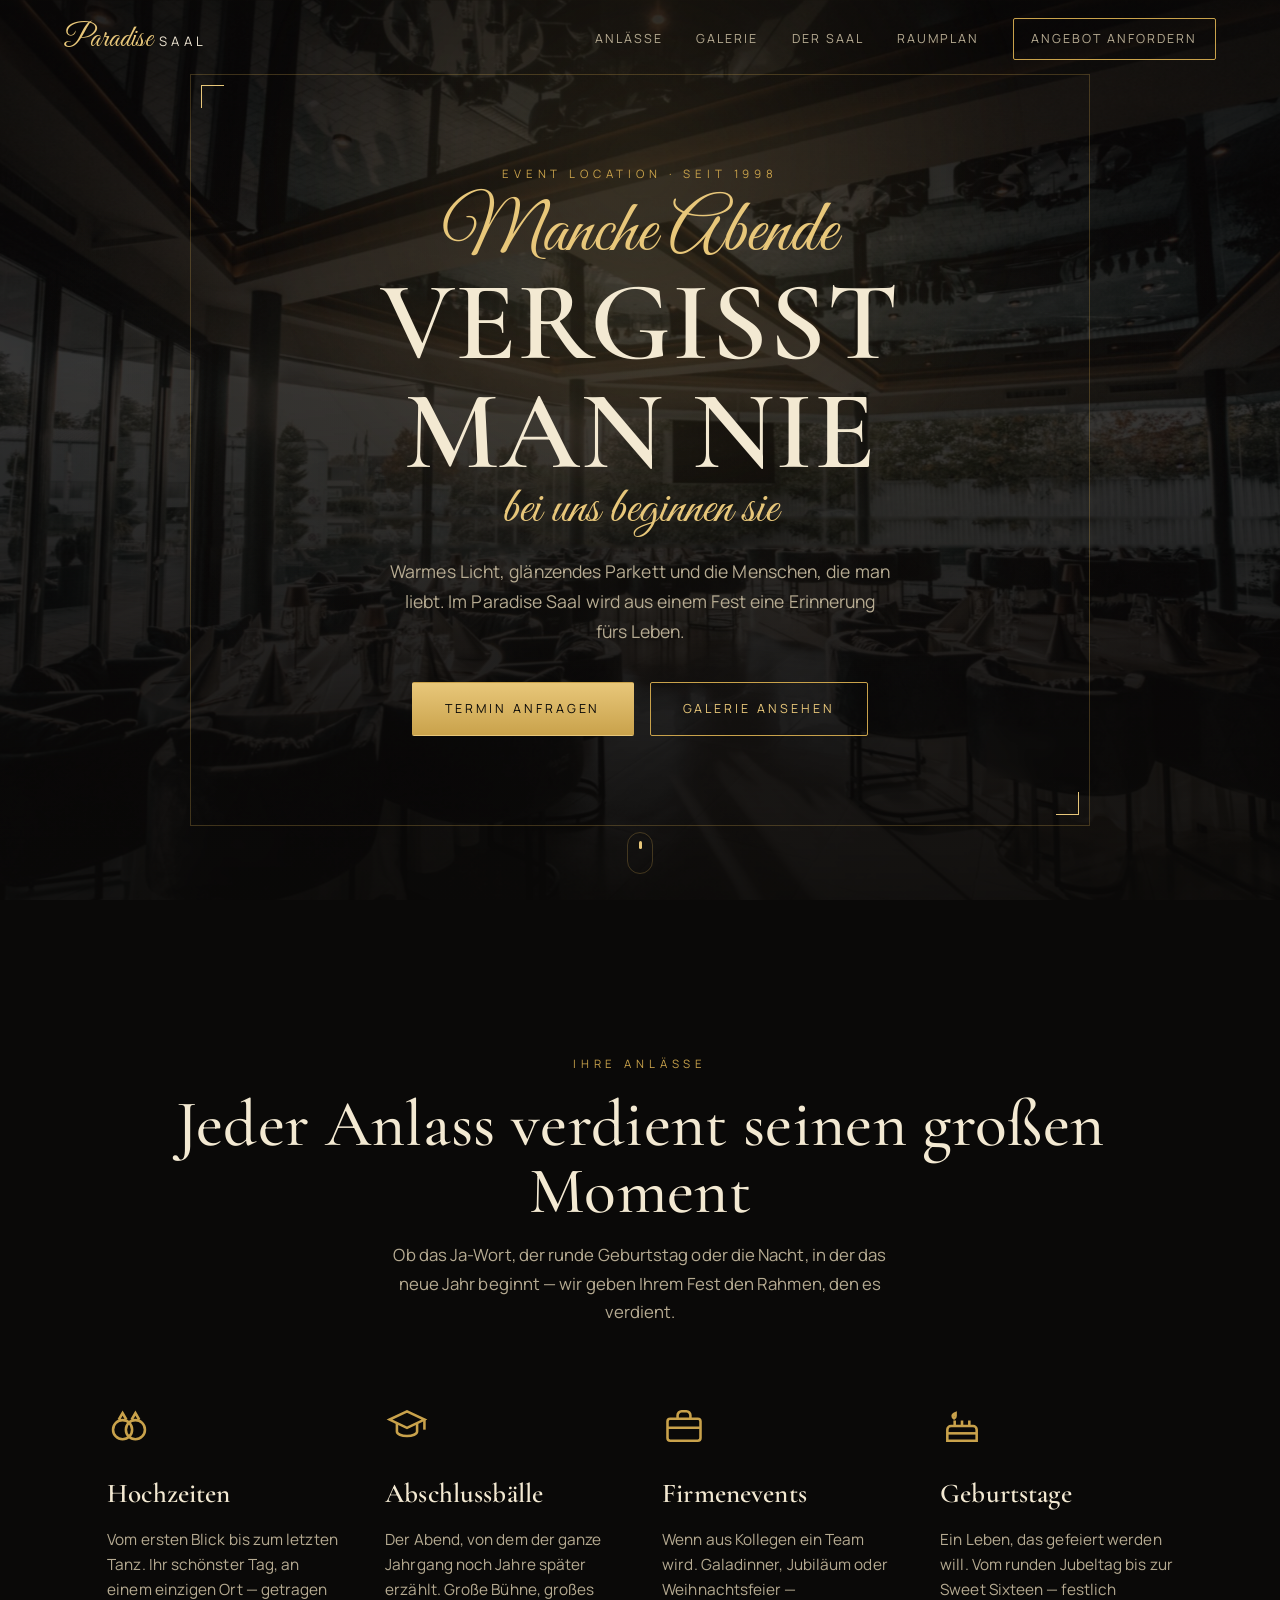
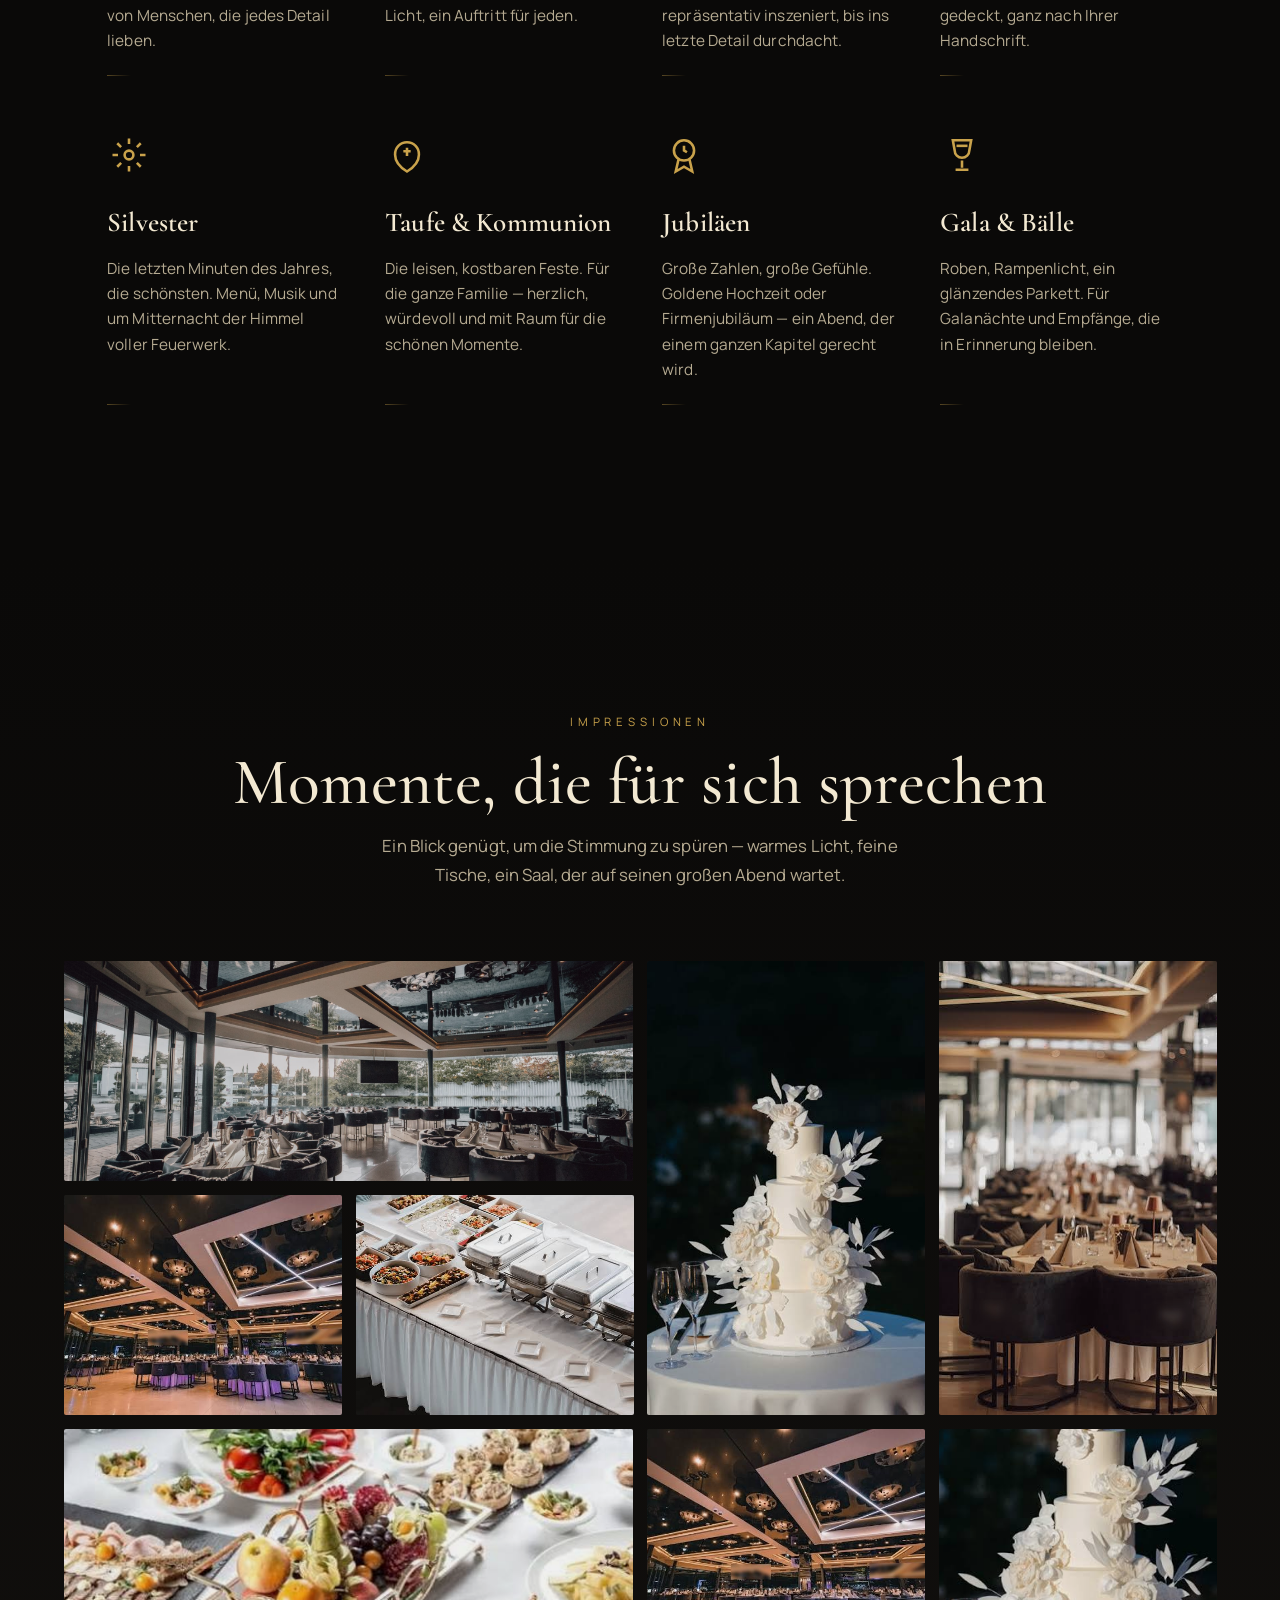
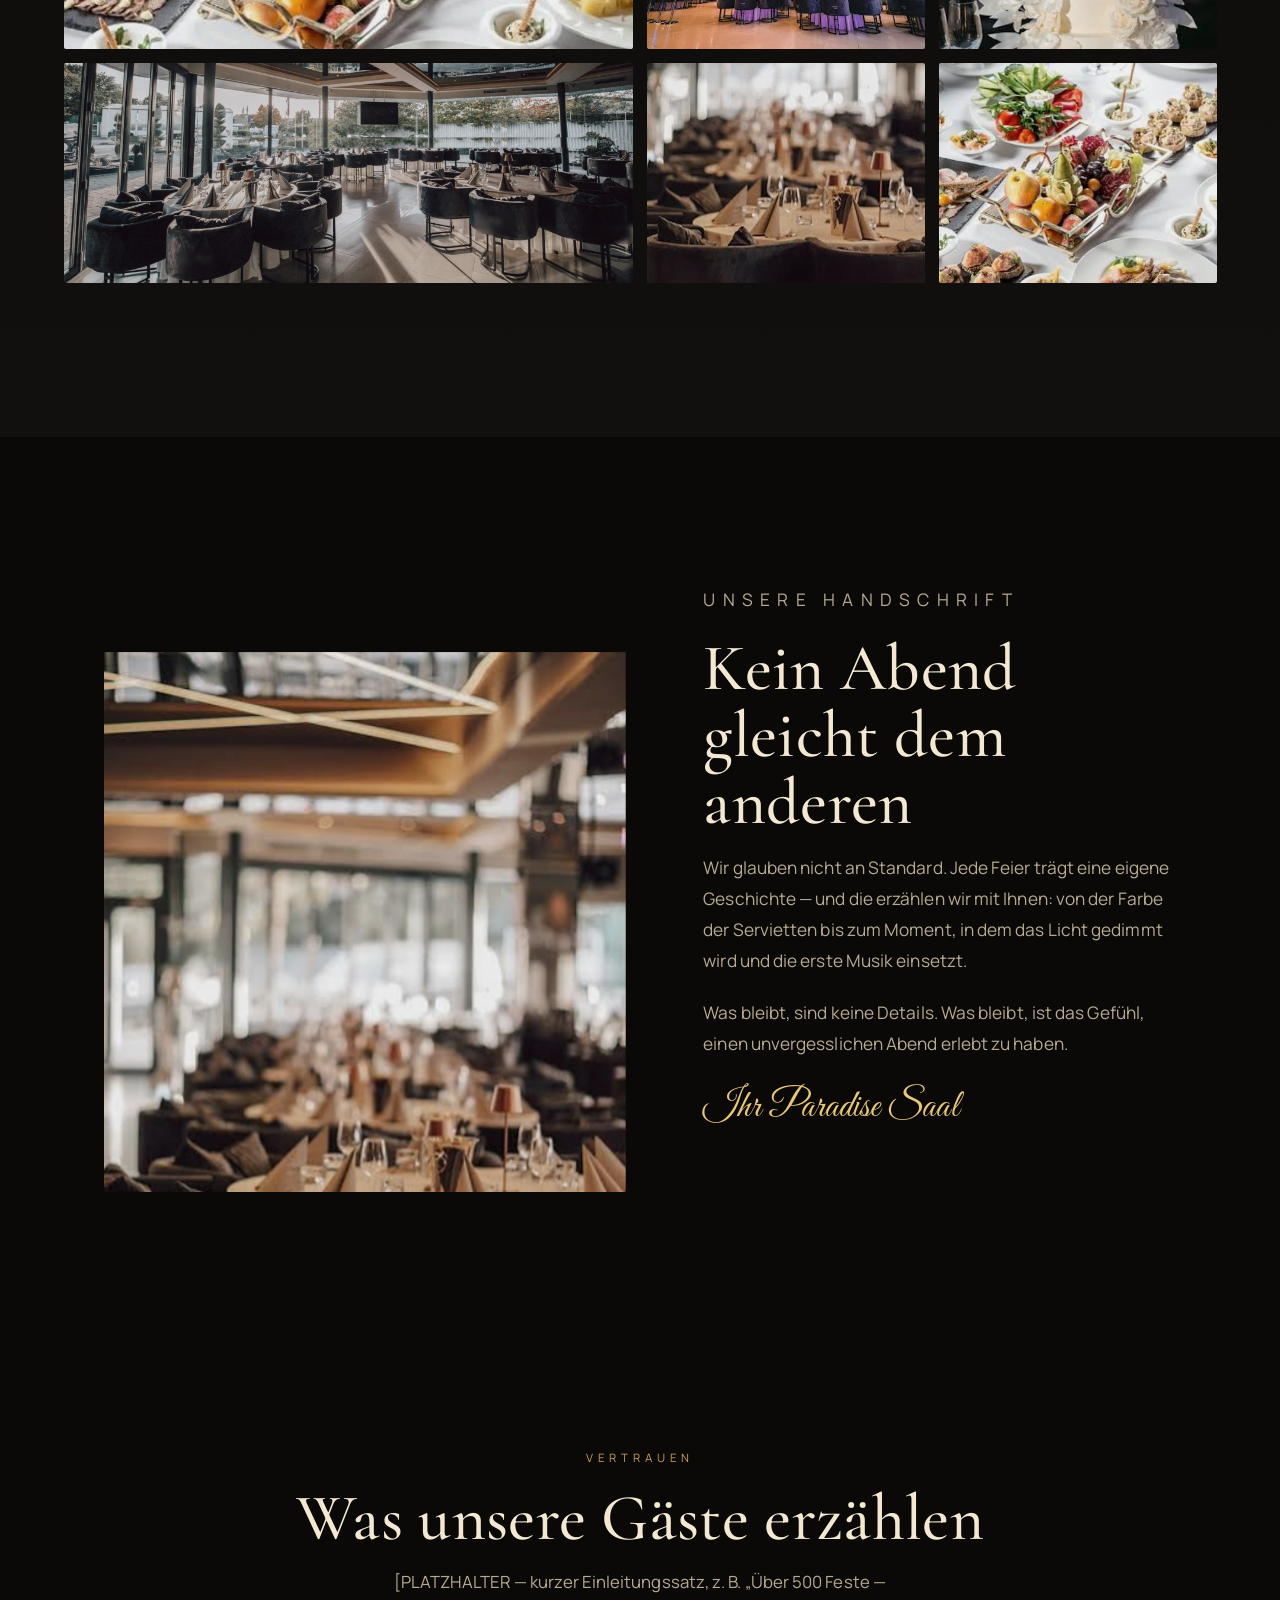
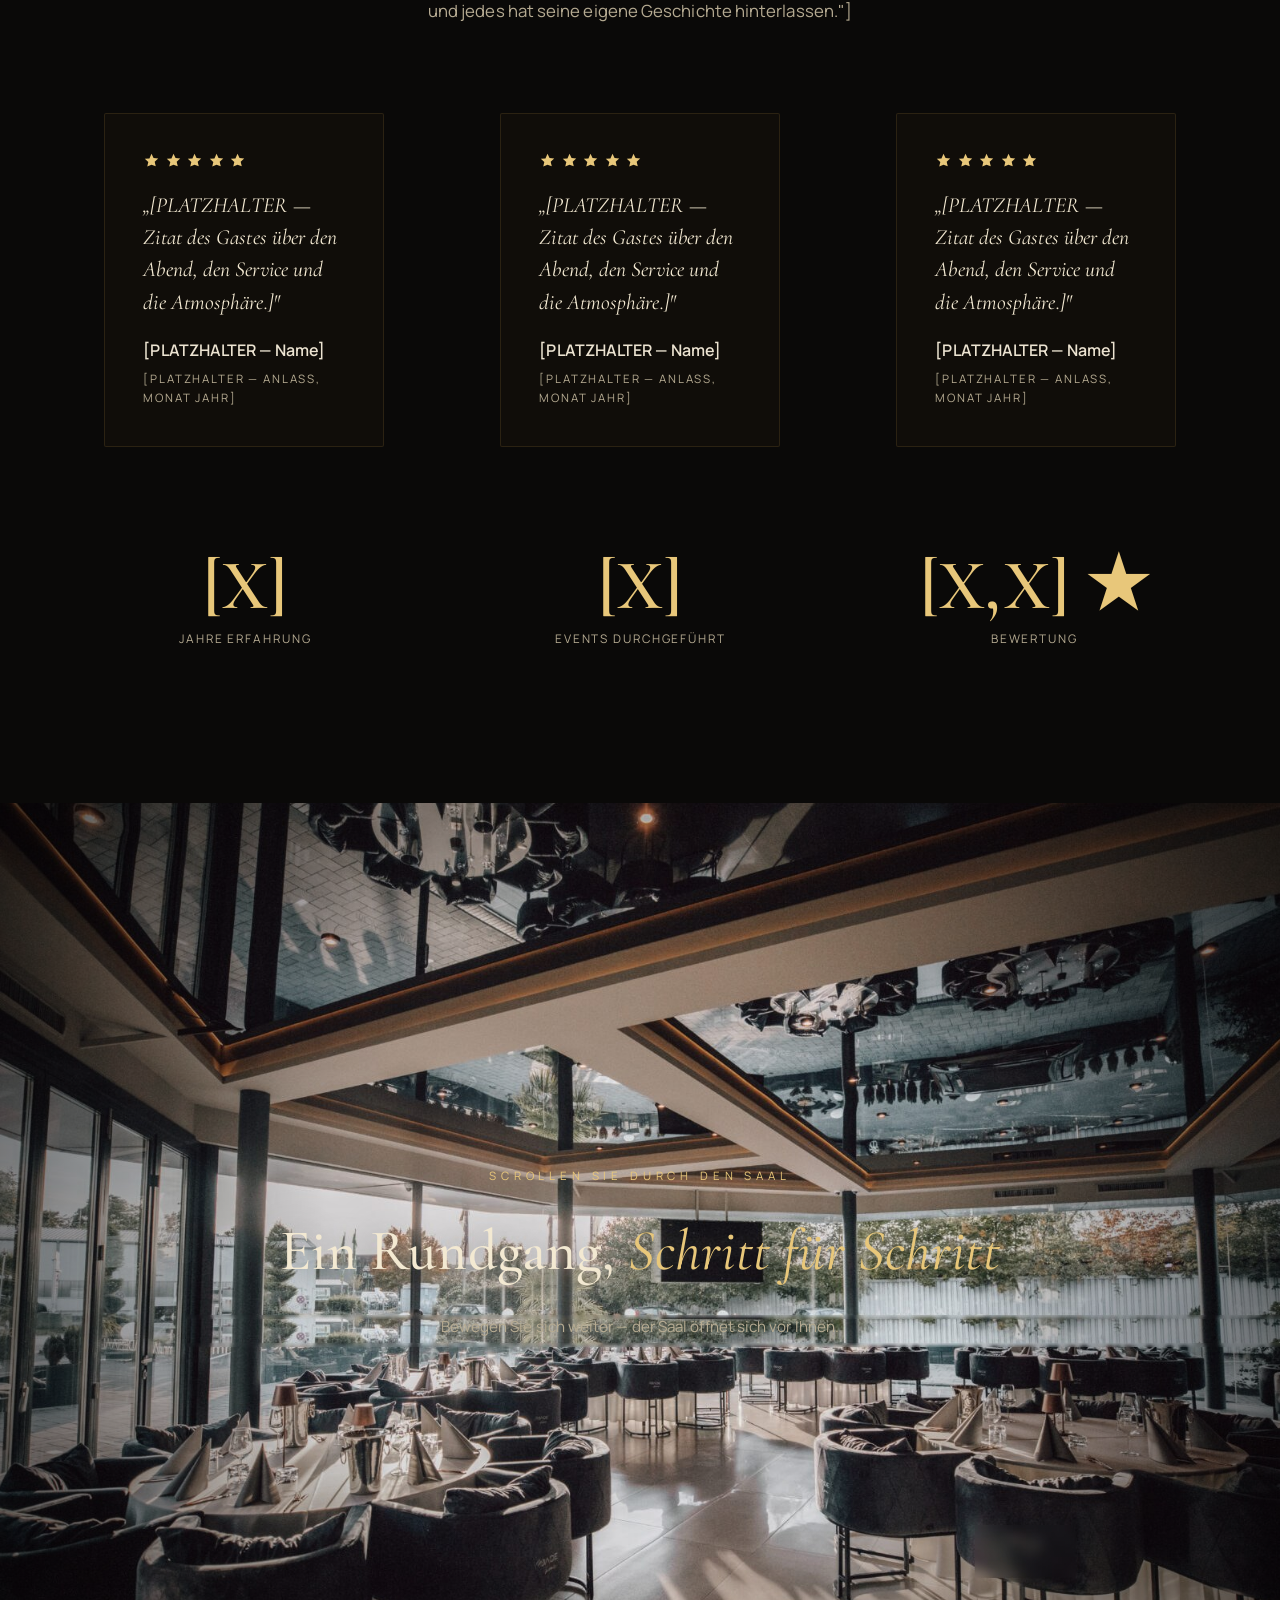
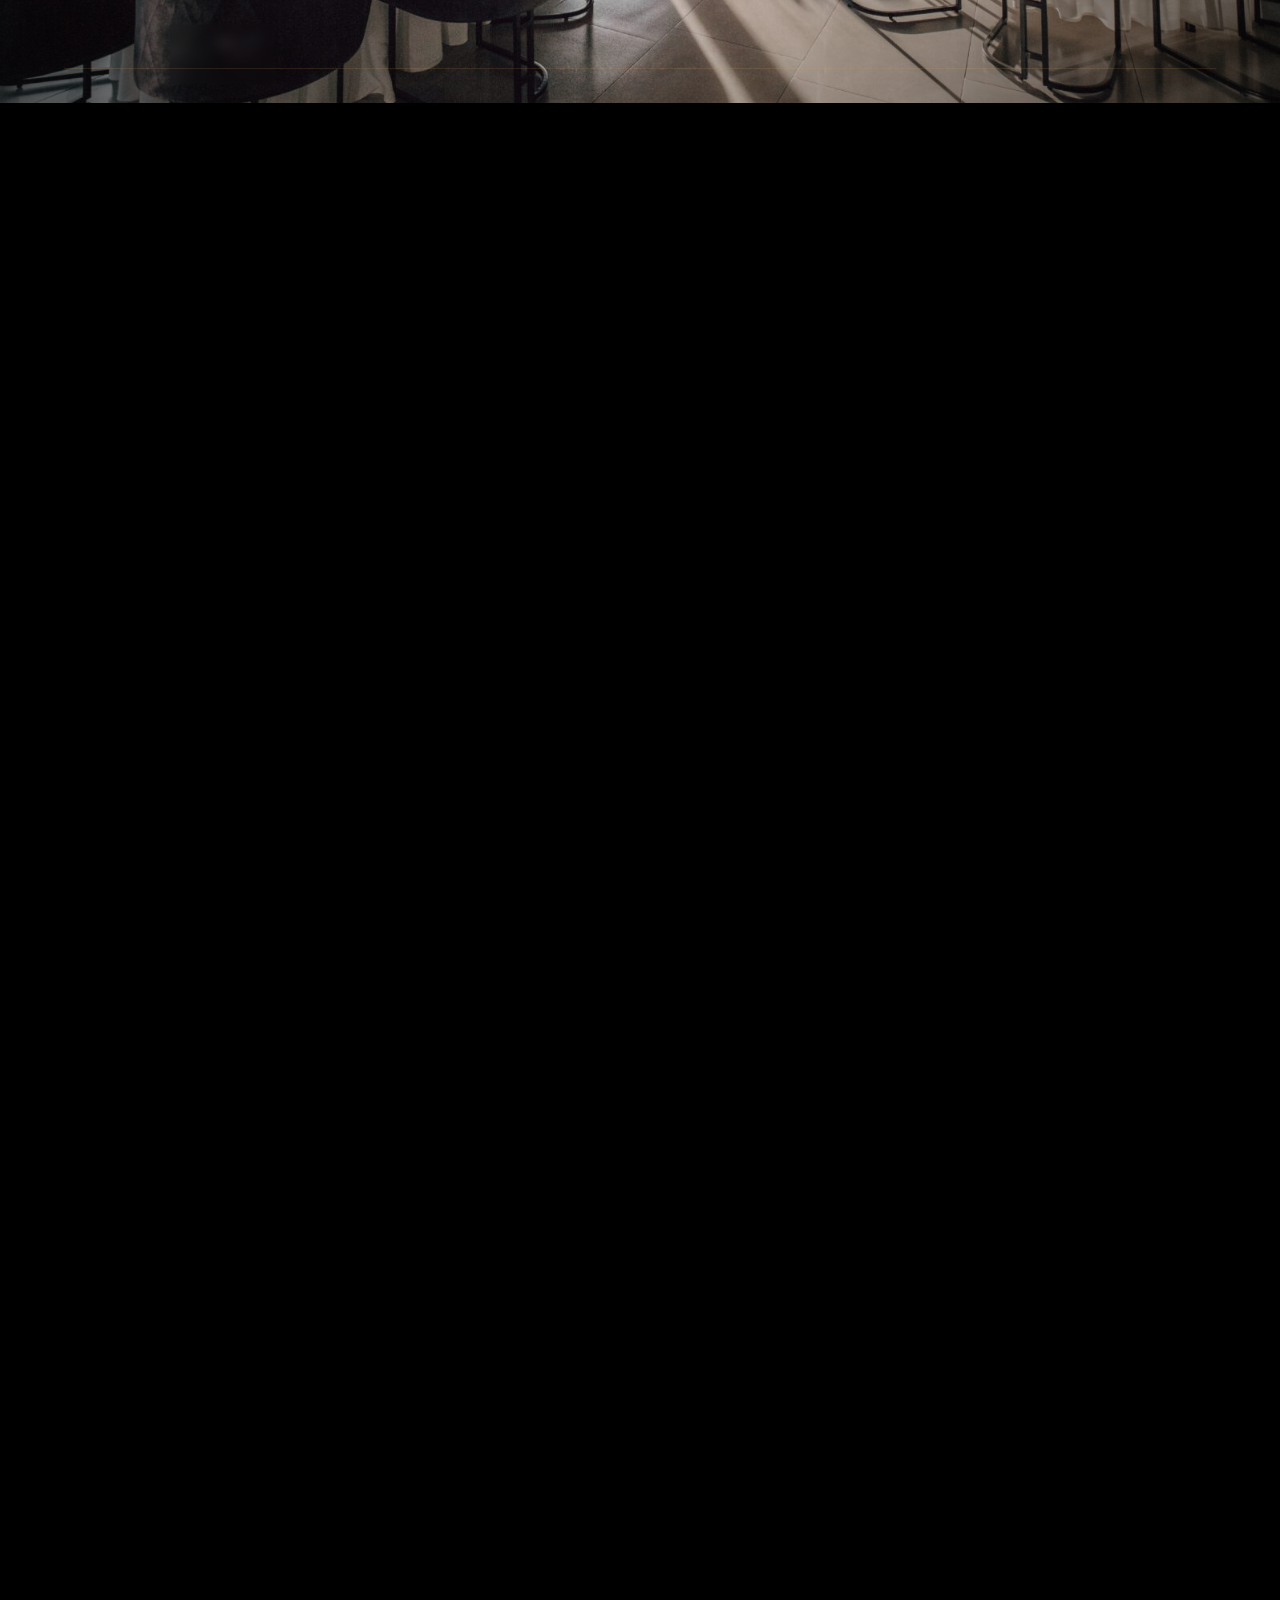
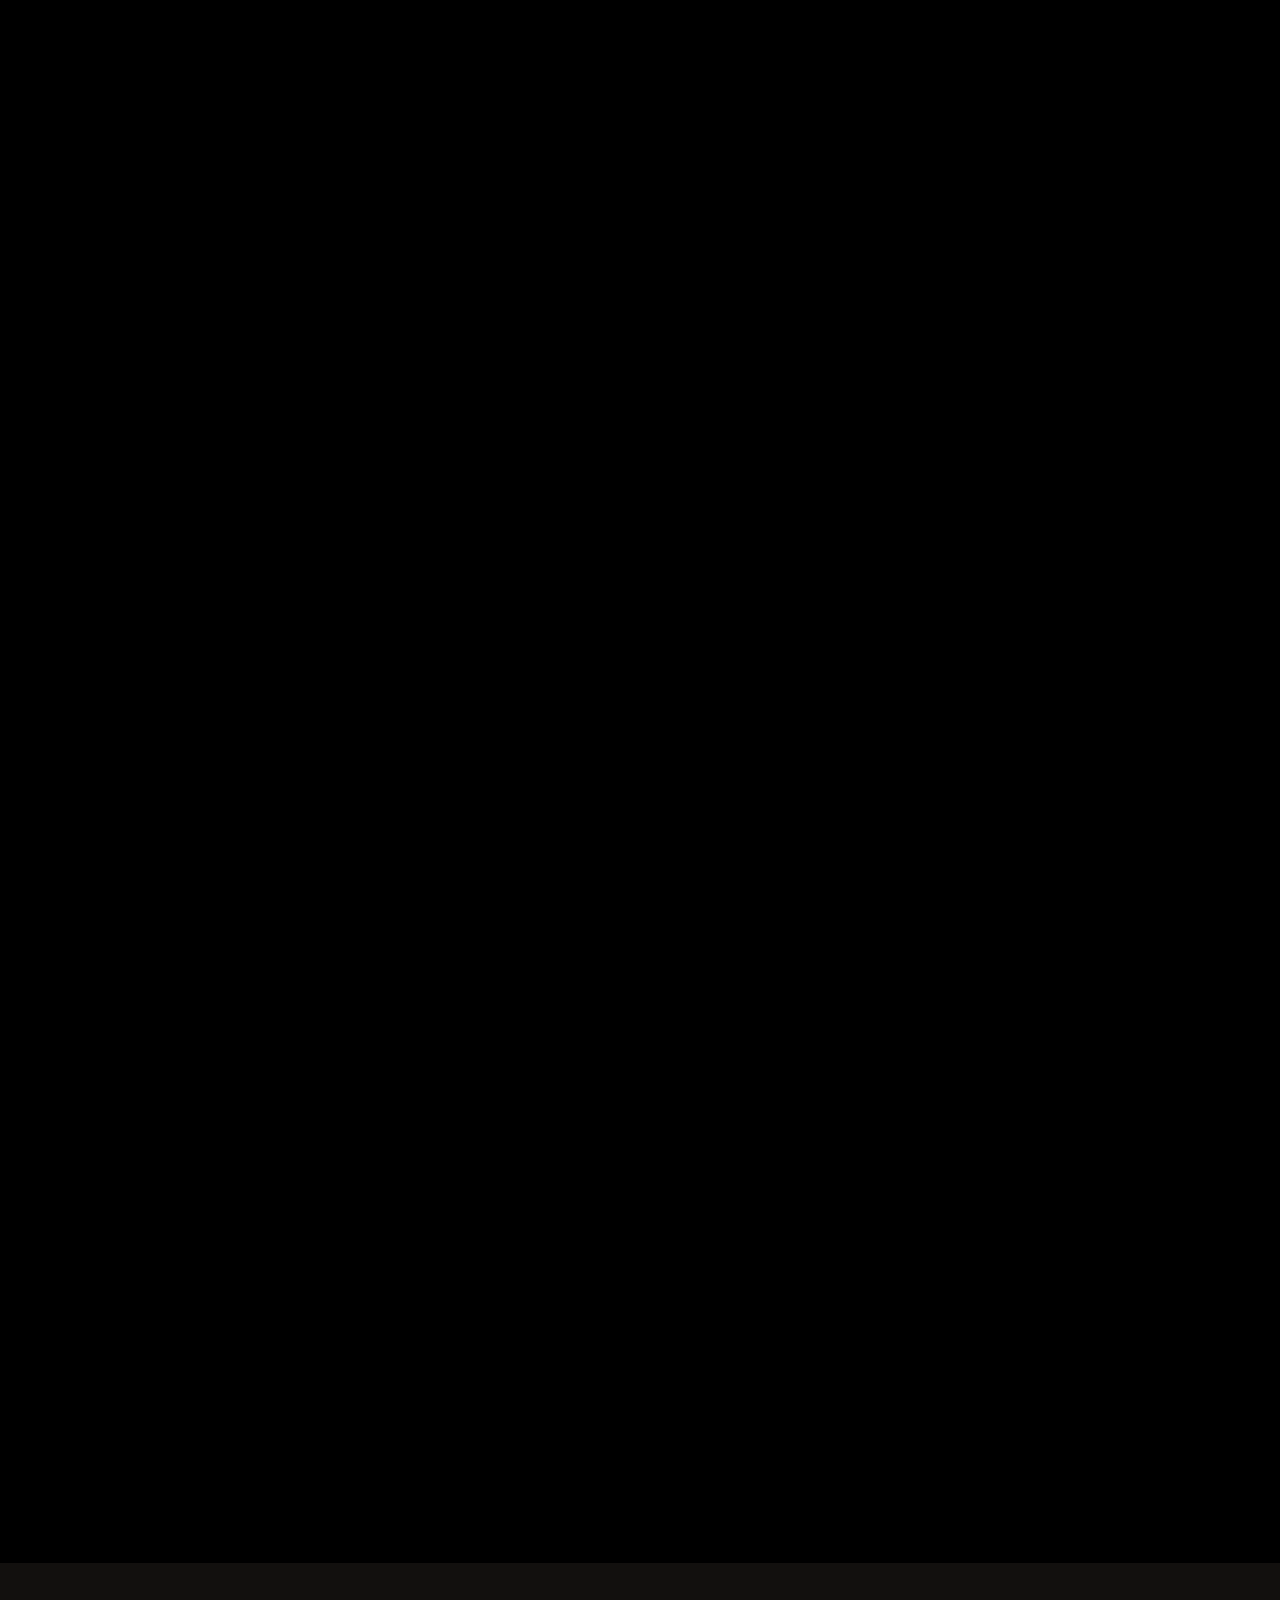
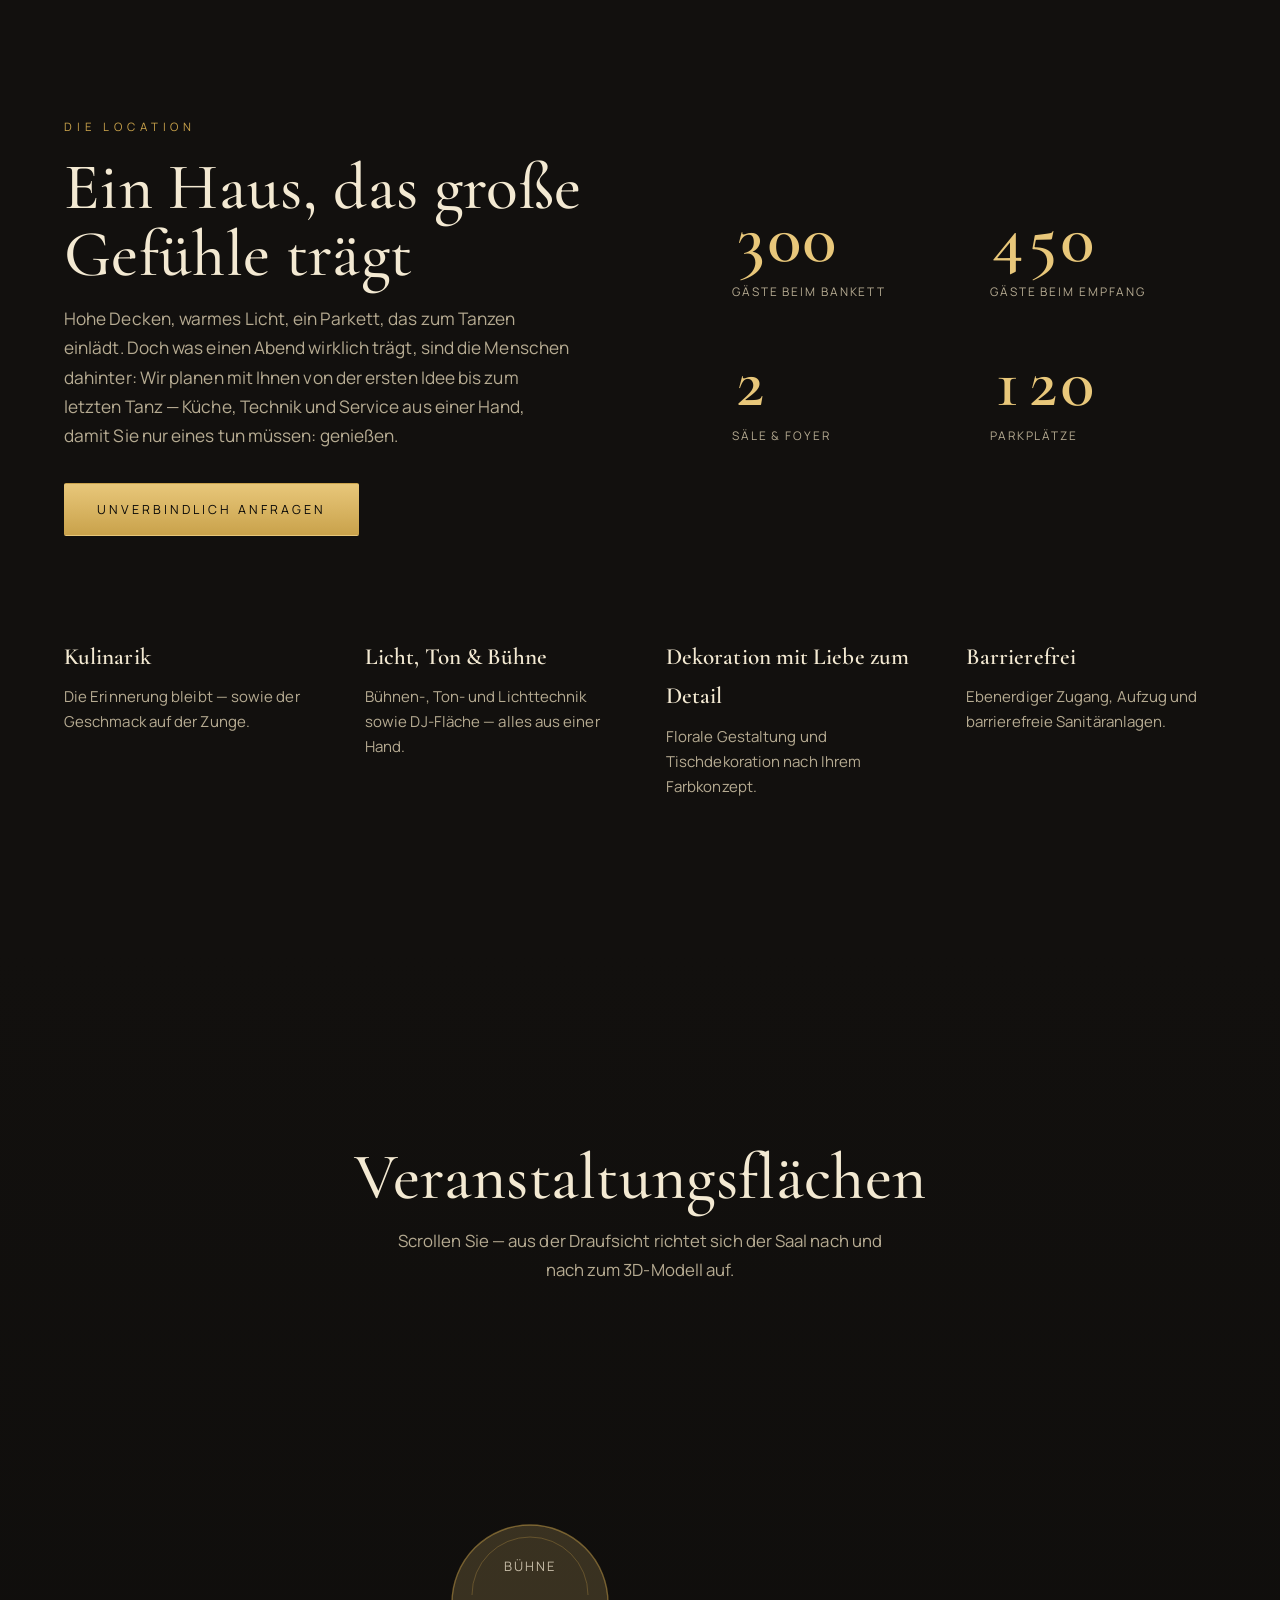
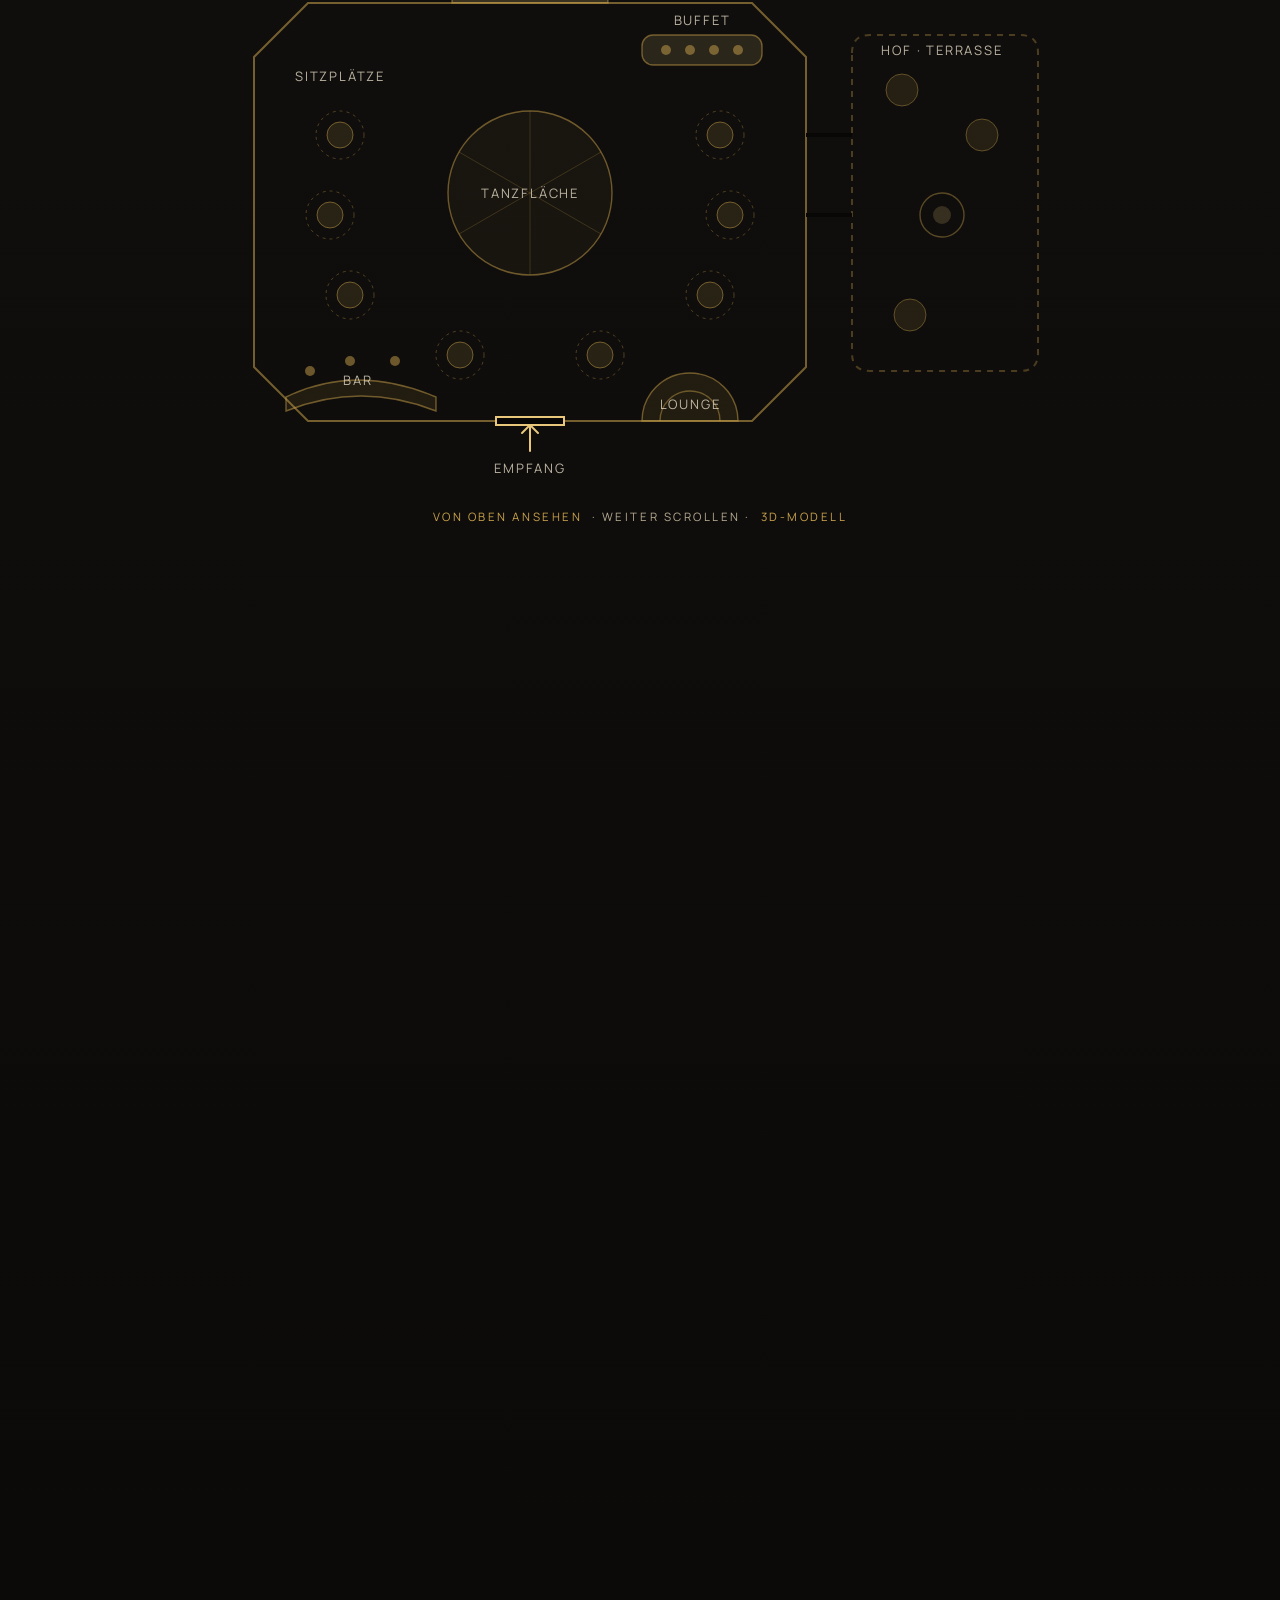
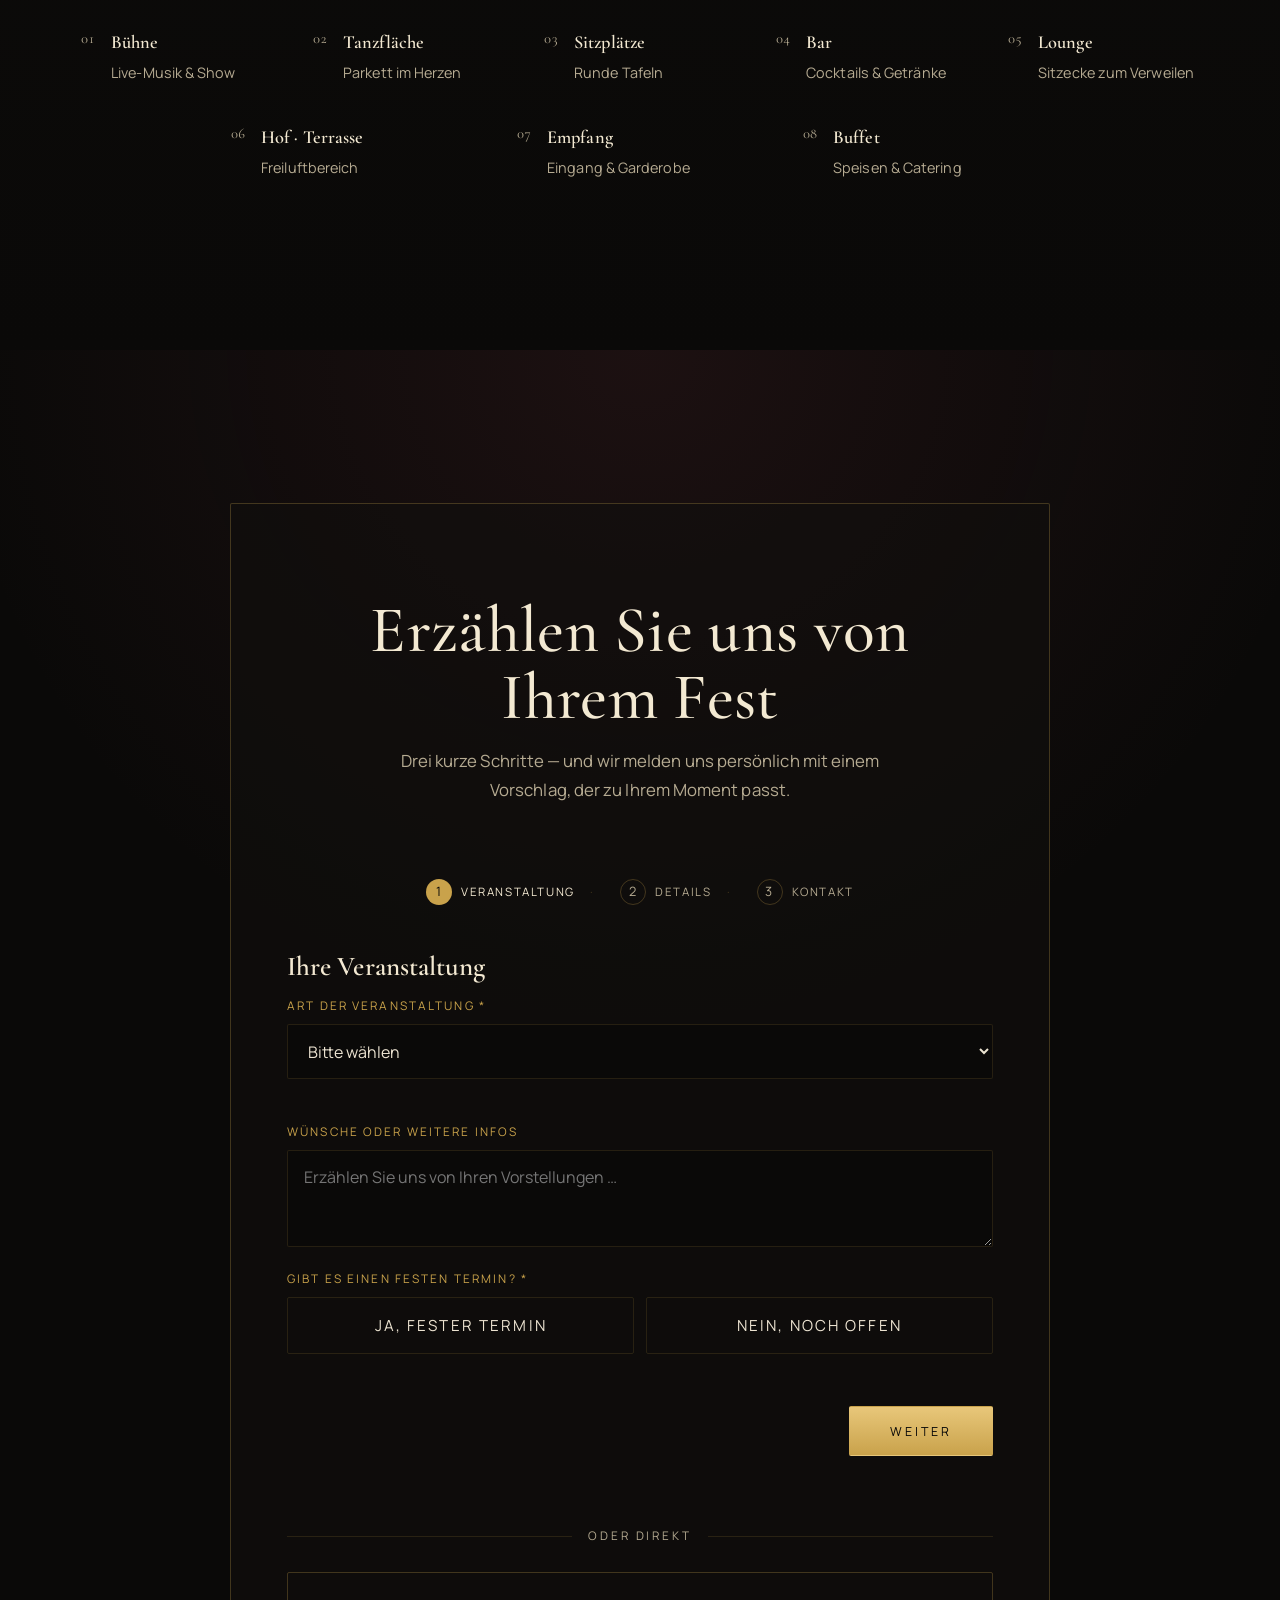
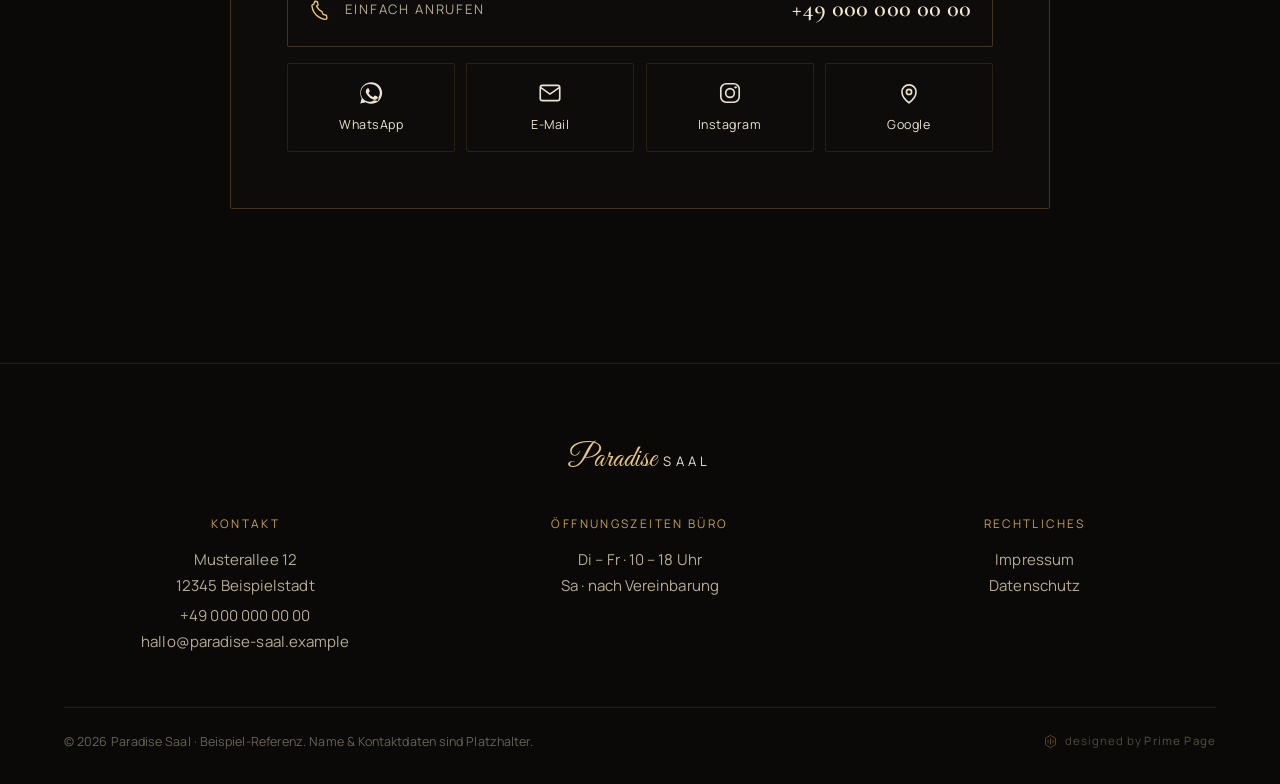
==== paradise-saal/index.html @ a209b039 "Paradise Saal Raumplan: Buffet-Popup als Galerie mit 3 echten Fotos - 3 Nutzer-Fotos (Vorspeisen, wa" ====
<!DOCTYPE html>
<html lang="de">
<head>
<meta charset="UTF-8">
<meta name="viewport" content="width=device-width, initial-scale=1">
<title>Paradise Saal — Event Location für Hochzeiten & Feiern</title>
<link rel="icon" href="data:image/svg+xml,%3Csvg xmlns='http://www.w3.org/2000/svg' viewBox='0 0 32 32'%3E%3Crect width='32' height='32' rx='4' fill='%230a0908'/%3E%3Crect x='4' y='4' width='24' height='24' rx='2' fill='none' stroke='%23c9a24b' stroke-width='1'/%3E%3Ctext x='16' y='22' font-family='Georgia,serif' font-size='15' fill='%23e8c77a' text-anchor='middle'%3EPS%3C/text%3E%3C/svg%3E">
<meta name="description" content="Paradise Saal — die elegante Event-Location für Hochzeiten, Firmenevents, Geburtstage, Abschlussbälle und Silvester. Ein Saal in Gold und Schwarz für unvergessliche Feste.">
<link rel="preload" href="assets/fonts/cormorant-garamond-600-normal-latin.woff2" as="font" type="font/woff2" crossorigin>
<link rel="preload" href="assets/fonts/manrope-400-normal-latin.woff2" as="font" type="font/woff2" crossorigin>
<link rel="preload" href="assets/fonts/great-vibes-400-normal-latin.woff2" as="font" type="font/woff2" crossorigin>
<link rel="stylesheet" href="assets/fonts/fonts.css">
<link rel="stylesheet" href="css/styles.css">
</head>
<body>

<!-- ============ NAV ============ -->
<header class="nav" id="nav">
  <a class="nav__brand" href="#top">
    <span class="nav__brand-script">Paradise</span><span class="nav__brand-sans">SAAL</span>
  </a>
  <nav class="nav__links" aria-label="Hauptnavigation">
    <a href="#anlaesse">Anlässe</a>
    <a href="#galerie">Galerie</a>
    <a href="#rundgang">Der Saal</a>
    <a href="#raumplan">Raumplan</a>
    <a href="#kontakt" class="nav__cta">Angebot anfordern</a>
  </nav>
  <button class="nav__burger" aria-label="Menü öffnen" aria-expanded="false" aria-controls="mobileMenu">
    <span></span><span></span>
  </button>
</header>
<div class="mobile-menu" id="mobileMenu" hidden>
  <a href="#anlaesse">Anlässe</a>
  <a href="#galerie">Galerie</a>
  <a href="#rundgang">Der Saal</a>
  <a href="#raumplan">Raumplan</a>
  <a href="#stimmen">Stimmen</a>
  <a href="#kontakt">Angebot anfordern</a>
</div>

<!-- Schnellzugriff: immer sichtbar (mobil), direkt zu den Sektionen -->
<nav class="quicknav" id="quicknav" aria-label="Schnellzugriff zu den Bereichen">
  <a href="#anlaesse">Anlässe</a>
  <a href="#galerie">Galerie</a>
  <a href="#rundgang">Der Saal</a>
  <a href="#raumplan">Raumplan</a>
  <a href="#stimmen">Stimmen</a>
  <a href="#kontakt" class="quicknav__cta">Kontakt</a>
</nav>

<!-- ============ HERO ============ -->
<section class="hero" id="top">
  <div class="hero__bg" aria-hidden="true">
    <img class="parallax" data-speed="0.06" data-scale="1.14" src="assets/img/venue-panorama.jpg" alt="" fetchpriority="high">
  </div>
  <div class="hero__glow" aria-hidden="true"></div>
  <div class="hero__frame">
    <div class="hero__inner">
      <p class="eyebrow eyebrow--center">Event Location · seit 1998</p>
      <h1 class="hero__title">
        <span class="hero__script">Manche Abende</span>
        <span class="hero__serif">vergisst man nie</span>
        <span class="hero__script hero__script--sm">bei uns beginnen sie</span>
      </h1>
      <p class="hero__lede">
        Warmes Licht, glänzendes Parkett und die Menschen, die man liebt.
        Im Paradise Saal wird aus einem Fest eine Erinnerung fürs Leben.
      </p>
      <div class="hero__actions">
        <a href="#kontakt" class="btn btn--gold">Termin anfragen</a>
        <a href="#galerie" class="btn btn--ghost">Galerie ansehen</a>
      </div>
    </div>
  </div>
  <a href="#anlaesse" class="hero__scroll" aria-label="Weiter scrollen">
    <span></span>
  </a>
</section>

<!-- ============ ANLÄSSE / ANGEBOTE ============ -->
<section class="anlaesse" id="anlaesse">
  <div class="section-head">
    <p class="eyebrow eyebrow--center">Ihre Anlässe</p>
    <h2 class="section-title">Jeder Anlass verdient seinen großen Moment</h2>
    <p class="section-sub">Ob das Ja-Wort, der runde Geburtstag oder die Nacht, in der das neue Jahr beginnt — wir geben Ihrem Fest den Rahmen, den es verdient.</p>
  </div>

  <div class="anlaesse__grid">
    <!-- Hochzeiten -->
    <article class="occ">
      <span class="occ__icon" aria-hidden="true">
        <svg viewBox="0 0 24 24" fill="none" stroke="currentColor" stroke-width="1.4"><circle cx="8.5" cy="14" r="5.2"/><circle cx="15.5" cy="14" r="5.2"/><path d="M6.4 8.6 8.5 5l2.1 3.6M13.4 8.6 15.5 5l2.1 3.6"/></svg>
      </span>
      <h3 class="occ__title">Hochzeiten</h3>
      <p class="occ__text">Vom ersten Blick bis zum letzten Tanz. Ihr schönster Tag, an einem einzigen Ort — getragen von Menschen, die jedes Detail lieben.</p>
    </article>
    <!-- Abschlussbälle -->
    <article class="occ">
      <span class="occ__icon" aria-hidden="true">
        <svg viewBox="0 0 24 24" fill="none" stroke="currentColor" stroke-width="1.4"><path d="M12 4 2.5 8.5 12 13l9.5-4.5L12 4Z"/><path d="M6.5 10.5V15c0 1.4 2.5 2.5 5.5 2.5s5.5-1.1 5.5-2.5v-4.5"/><path d="M21.5 8.5V14"/></svg>
      </span>
      <h3 class="occ__title">Abschlussbälle</h3>
      <p class="occ__text">Der Abend, von dem der ganze Jahrgang noch Jahre später erzählt. Große Bühne, großes Licht, ein Auftritt für jeden.</p>
    </article>
    <!-- Firmenevents -->
    <article class="occ">
      <span class="occ__icon" aria-hidden="true">
        <svg viewBox="0 0 24 24" fill="none" stroke="currentColor" stroke-width="1.4"><rect x="3" y="8" width="18" height="12" rx="1.5"/><path d="M8.5 8V6.2A2.2 2.2 0 0 1 10.7 4h2.6a2.2 2.2 0 0 1 2.2 2.2V8"/><path d="M3 13h18"/></svg>
      </span>
      <h3 class="occ__title">Firmenevents</h3>
      <p class="occ__text">Wenn aus Kollegen ein Team wird. Galadinner, Jubiläum oder Weihnachtsfeier — repräsentativ inszeniert, bis ins letzte Detail durchdacht.</p>
    </article>
    <!-- Geburtstage -->
    <article class="occ">
      <span class="occ__icon" aria-hidden="true">
        <svg viewBox="0 0 24 24" fill="none" stroke="currentColor" stroke-width="1.4"><path d="M4 20h16v-6a2 2 0 0 0-2-2H6a2 2 0 0 0-2 2v6Z"/><path d="M4 16h16"/><path d="M8 12V9m4 3V9m4 3V9"/><path d="M8 6.5c0 .8-.8 1.3-.8 1.3S6.4 7.3 6.4 6.5 8 5 8 5s0 .7 0 1.5Z" transform="translate(0.5 0)"/></svg>
      </span>
      <h3 class="occ__title">Geburtstage</h3>
      <p class="occ__text">Ein Leben, das gefeiert werden will. Vom runden Jubeltag bis zur Sweet Sixteen — festlich gedeckt, ganz nach Ihrer Handschrift.</p>
    </article>
    <!-- Silvester -->
    <article class="occ">
      <span class="occ__icon" aria-hidden="true">
        <svg viewBox="0 0 24 24" fill="none" stroke="currentColor" stroke-width="1.4"><path d="M12 3v3m0 12v3M3 12h3m12 0h3M5.6 5.6l2.1 2.1m8.6 8.6 2.1 2.1m0-12.8-2.1 2.1M7.7 16.3l-2.1 2.1"/><circle cx="12" cy="12" r="2.4"/></svg>
      </span>
      <h3 class="occ__title">Silvester</h3>
      <p class="occ__text">Die letzten Minuten des Jahres, die schönsten. Menü, Musik und um Mitternacht der Himmel voller Feuerwerk.</p>
    </article>
    <!-- Taufe & Kommunion -->
    <article class="occ">
      <span class="occ__icon" aria-hidden="true">
        <svg viewBox="0 0 24 24" fill="none" stroke="currentColor" stroke-width="1.4"><path d="M12 21c4-2.5 6.5-5.8 6.5-9.2A6.5 6.5 0 0 0 12 5a6.5 6.5 0 0 0-6.5 6.8C5.5 15.2 8 18.5 12 21Z"/><path d="M12 12.5V8m-2 2h4"/></svg>
      </span>
      <h3 class="occ__title">Taufe & Kommunion</h3>
      <p class="occ__text">Die leisen, kostbaren Feste. Für die ganze Familie — herzlich, würdevoll und mit Raum für die schönen Momente.</p>
    </article>
    <!-- Jubiläen -->
    <article class="occ">
      <span class="occ__icon" aria-hidden="true">
        <svg viewBox="0 0 24 24" fill="none" stroke="currentColor" stroke-width="1.4"><circle cx="12" cy="9.5" r="5.5"/><path d="M9 14.5 7.5 21l4.5-2.6L16.5 21 15 14.5"/><path d="M12 7v2.5l1.6 1"/></svg>
      </span>
      <h3 class="occ__title">Jubiläen</h3>
      <p class="occ__text">Große Zahlen, große Gefühle. Goldene Hochzeit oder Firmenjubiläum — ein Abend, der einem ganzen Kapitel gerecht wird.</p>
    </article>
    <!-- Gala & Bälle -->
    <article class="occ">
      <span class="occ__icon" aria-hidden="true">
        <svg viewBox="0 0 24 24" fill="none" stroke="currentColor" stroke-width="1.4"><path d="M7 4h10l-1 5.5a4 4 0 0 1-8 0L7 4Z"/><path d="M12 15v4m-3.5 1h7"/><path d="M9 7h6"/></svg>
      </span>
      <h3 class="occ__title">Gala & Bälle</h3>
      <p class="occ__text">Roben, Rampenlicht, ein glänzendes Parkett. Für Galanächte und Empfänge, die in Erinnerung bleiben.</p>
    </article>
  </div>
</section>

<!-- ============ GALERIE ============ -->
<section class="galerie" id="galerie">
  <div class="section-head">
    <p class="eyebrow eyebrow--center">Impressionen</p>
    <h2 class="section-title">Momente, die für sich sprechen</h2>
    <p class="section-sub">Ein Blick genügt, um die Stimmung zu spüren — warmes Licht, feine Tische, ein Saal, der auf seinen großen Abend wartet.</p>
  </div>

  <div class="gallery-grid" id="galleryGrid">
    <figure class="gtile gtile--wide"><img src="assets/img/venue-panorama.jpg" alt="Lichtdurchfluteter Saal mit Glasfront und Samtsesseln" loading="lazy"></figure>
    <figure class="gtile gtile--tall"><img src="assets/img/venue-torte.jpg" alt="Mehrstöckige Hochzeitstorte in Weiß mit Blütendekor" loading="lazy"></figure>
    <figure class="gtile gtile--tall"><img src="assets/img/venue-tische.jpg" alt="Elegant eingedeckte Tische mit dunklen Samtsesseln" loading="lazy"></figure>
    <figure class="gtile"><img class="pos-top" src="assets/img/venue-ballsaal.jpg" alt="Sechseckige Deckengestaltung mit warmem Licht" loading="lazy"></figure>
    <figure class="gtile"><img src="assets/img/venue-buffet.jpg" alt="Reich gedecktes Buffet mit Chafing-Dishes" loading="lazy"></figure>
    <figure class="gtile gtile--wide"><img src="assets/img/venue-catering.jpg" alt="Festliches Fingerfood- und Vorspeisen-Arrangement" loading="lazy"></figure>
    <figure class="gtile"><img src="assets/img/venue-ballsaal.jpg" alt="Großer Ballsaal am Abend mit stimmungsvoller Beleuchtung" loading="lazy"></figure>
    <figure class="gtile"><img class="pos-detail" src="assets/img/venue-torte.jpg" alt="Detail der Torte mit filigranen Zuckerblüten" loading="lazy"></figure>
    <figure class="gtile gtile--wide"><img class="pos-bottom" src="assets/img/venue-panorama.jpg" alt="Loungebereich mit Blick ins Grüne" loading="lazy"></figure>
    <figure class="gtile"><img class="pos-detail" src="assets/img/venue-tische.jpg" alt="Detail der Tischdekoration mit Serviette und Tischleuchte" loading="lazy"></figure>
    <figure class="gtile"><img class="pos-detail" src="assets/img/venue-catering.jpg" alt="Frische Häppchen und Fruchtplatte im Detail" loading="lazy"></figure>
  </div>
</section>

<!-- ============ STORY (asymmetrisch, Parallax) ============ -->
<section class="story" id="story">
  <figure class="story__media">
    <img class="parallax" data-speed="0.14" src="assets/img/venue-tische.jpg" alt="Gedeckte Tafel mit dunklen Samtsesseln im Abendlicht" loading="lazy">
  </figure>
  <div class="story__text">
    <p class="eyebrow">Unsere Handschrift</p>
    <h2 class="section-title section-title--left">Kein Abend<br>gleicht dem anderen</h2>
    <p>
      Wir glauben nicht an Standard. Jede Feier trägt eine eigene Geschichte —
      und die erzählen wir mit Ihnen: von der Farbe der Servietten bis zum
      Moment, in dem das Licht gedimmt wird und die erste Musik einsetzt.
    </p>
    <p>
      Was bleibt, sind keine Details. Was bleibt, ist das Gefühl, einen
      unvergesslichen Abend erlebt zu haben.
    </p>
    <p class="story__sig"><span class="story__sig-script">Ihr Paradise&nbsp;Saal</span></p>
  </div>
</section>

<!-- ============ SOCIAL PROOF / STIMMEN ============ -->
<section class="proof" id="stimmen">
  <div class="section-head">
    <p class="eyebrow eyebrow--center">Vertrauen</p>
    <h2 class="section-title">Was unsere Gäste erzählen</h2>
    <p class="section-sub">[PLATZHALTER — kurzer Einleitungssatz, z. B. „Über 500 Feste — und jedes hat seine eigene Geschichte hinterlassen."]</p>
  </div>

  <div class="proof__grid">
    <!-- Testimonial 1 -->
    <figure class="tcard">
      <div class="stars" role="img" aria-label="5 von 5 Sternen">
        <svg viewBox="0 0 24 24" aria-hidden="true"><path d="M12 2.5l2.9 6.1 6.6.6-5 4.4 1.5 6.5L12 17.9 6 20.6l1.5-6.5-5-4.4 6.6-.6z"/></svg>
        <svg viewBox="0 0 24 24" aria-hidden="true"><path d="M12 2.5l2.9 6.1 6.6.6-5 4.4 1.5 6.5L12 17.9 6 20.6l1.5-6.5-5-4.4 6.6-.6z"/></svg>
        <svg viewBox="0 0 24 24" aria-hidden="true"><path d="M12 2.5l2.9 6.1 6.6.6-5 4.4 1.5 6.5L12 17.9 6 20.6l1.5-6.5-5-4.4 6.6-.6z"/></svg>
        <svg viewBox="0 0 24 24" aria-hidden="true"><path d="M12 2.5l2.9 6.1 6.6.6-5 4.4 1.5 6.5L12 17.9 6 20.6l1.5-6.5-5-4.4 6.6-.6z"/></svg>
        <svg viewBox="0 0 24 24" aria-hidden="true"><path d="M12 2.5l2.9 6.1 6.6.6-5 4.4 1.5 6.5L12 17.9 6 20.6l1.5-6.5-5-4.4 6.6-.6z"/></svg>
      </div>
      <blockquote class="tcard__quote">„[PLATZHALTER — Zitat des Gastes über den Abend, den Service und die Atmosphäre.]"</blockquote>
      <figcaption class="tcard__by">
        <span class="tcard__name">[PLATZHALTER — Name]</span>
        <span class="tcard__meta">[PLATZHALTER — Anlass, Monat Jahr]</span>
      </figcaption>
    </figure>

    <!-- Testimonial 2 -->
    <figure class="tcard">
      <div class="stars" role="img" aria-label="5 von 5 Sternen">
        <svg viewBox="0 0 24 24" aria-hidden="true"><path d="M12 2.5l2.9 6.1 6.6.6-5 4.4 1.5 6.5L12 17.9 6 20.6l1.5-6.5-5-4.4 6.6-.6z"/></svg>
        <svg viewBox="0 0 24 24" aria-hidden="true"><path d="M12 2.5l2.9 6.1 6.6.6-5 4.4 1.5 6.5L12 17.9 6 20.6l1.5-6.5-5-4.4 6.6-.6z"/></svg>
        <svg viewBox="0 0 24 24" aria-hidden="true"><path d="M12 2.5l2.9 6.1 6.6.6-5 4.4 1.5 6.5L12 17.9 6 20.6l1.5-6.5-5-4.4 6.6-.6z"/></svg>
        <svg viewBox="0 0 24 24" aria-hidden="true"><path d="M12 2.5l2.9 6.1 6.6.6-5 4.4 1.5 6.5L12 17.9 6 20.6l1.5-6.5-5-4.4 6.6-.6z"/></svg>
        <svg viewBox="0 0 24 24" aria-hidden="true"><path d="M12 2.5l2.9 6.1 6.6.6-5 4.4 1.5 6.5L12 17.9 6 20.6l1.5-6.5-5-4.4 6.6-.6z"/></svg>
      </div>
      <blockquote class="tcard__quote">„[PLATZHALTER — Zitat des Gastes über den Abend, den Service und die Atmosphäre.]"</blockquote>
      <figcaption class="tcard__by">
        <span class="tcard__name">[PLATZHALTER — Name]</span>
        <span class="tcard__meta">[PLATZHALTER — Anlass, Monat Jahr]</span>
      </figcaption>
    </figure>

    <!-- Testimonial 3 -->
    <figure class="tcard">
      <div class="stars" role="img" aria-label="5 von 5 Sternen">
        <svg viewBox="0 0 24 24" aria-hidden="true"><path d="M12 2.5l2.9 6.1 6.6.6-5 4.4 1.5 6.5L12 17.9 6 20.6l1.5-6.5-5-4.4 6.6-.6z"/></svg>
        <svg viewBox="0 0 24 24" aria-hidden="true"><path d="M12 2.5l2.9 6.1 6.6.6-5 4.4 1.5 6.5L12 17.9 6 20.6l1.5-6.5-5-4.4 6.6-.6z"/></svg>
        <svg viewBox="0 0 24 24" aria-hidden="true"><path d="M12 2.5l2.9 6.1 6.6.6-5 4.4 1.5 6.5L12 17.9 6 20.6l1.5-6.5-5-4.4 6.6-.6z"/></svg>
        <svg viewBox="0 0 24 24" aria-hidden="true"><path d="M12 2.5l2.9 6.1 6.6.6-5 4.4 1.5 6.5L12 17.9 6 20.6l1.5-6.5-5-4.4 6.6-.6z"/></svg>
        <svg viewBox="0 0 24 24" aria-hidden="true"><path d="M12 2.5l2.9 6.1 6.6.6-5 4.4 1.5 6.5L12 17.9 6 20.6l1.5-6.5-5-4.4 6.6-.6z"/></svg>
      </div>
      <blockquote class="tcard__quote">„[PLATZHALTER — Zitat des Gastes über den Abend, den Service und die Atmosphäre.]"</blockquote>
      <figcaption class="tcard__by">
        <span class="tcard__name">[PLATZHALTER — Name]</span>
        <span class="tcard__meta">[PLATZHALTER — Anlass, Monat Jahr]</span>
      </figcaption>
    </figure>
  </div>

  <!-- Kennzahlen-Leiste (gleicher Stil wie 300/450) -->
  <ul class="proof-stats">
    <li class="stat"><span class="stat__num">[X]</span><span class="stat__label">Jahre Erfahrung</span></li>
    <li class="stat"><span class="stat__num">[X]</span><span class="stat__label">Events durchgeführt</span></li>
    <li class="stat"><span class="stat__num">[X,X]&nbsp;★</span><span class="stat__label">Bewertung</span></li>
  </ul>
</section>

<!-- ============ RUNDGANG (Scroll-Video) ============ -->
<section class="rundgang" id="rundgang">
  <div class="rundgang__sticky">
    <canvas class="rundgang__canvas" id="hallCanvas" aria-hidden="true"></canvas>
    <div class="rundgang__overlay">
      <p class="eyebrow eyebrow--center eyebrow--light">Scrollen Sie durch den Saal</p>
      <h2 class="rundgang__title">Ein Rundgang, <em>Schritt für Schritt</em></h2>
      <p class="rundgang__hint">Bewegen Sie sich weiter — der Saal öffnet sich vor Ihnen.</p>
    </div>
    <div class="rundgang__progress"><span id="hallProgress"></span></div>
  </div>
  <!-- Scroll-Höhe steuert die Dauer der Animation -->
  <div class="rundgang__spacer" aria-hidden="true"></div>
</section>

<!-- ============ LOCATION / AUSSTATTUNG ============ -->
<section class="location" id="location">
  <div class="location__grid">
    <div class="location__intro">
      <p class="eyebrow">Die Location</p>
      <h2 class="section-title section-title--left">Ein Haus, das große Gefühle trägt</h2>
      <p class="location__text">
        Hohe Decken, warmes Licht, ein Parkett, das zum Tanzen einlädt. Doch was
        einen Abend wirklich trägt, sind die Menschen dahinter: Wir planen mit
        Ihnen von der ersten Idee bis zum letzten Tanz — Küche, Technik und
        Service aus einer Hand, damit Sie nur eines tun müssen: genießen.
      </p>
      <a href="#kontakt" class="btn btn--gold">Unverbindlich anfragen</a>
    </div>
    <ul class="stats">
      <li class="stat"><span class="stat__num" data-count="300">300</span><span class="stat__label">Gäste beim Bankett</span></li>
      <li class="stat"><span class="stat__num" data-count="450">450</span><span class="stat__label">Gäste beim Empfang</span></li>
      <li class="stat"><span class="stat__num" data-count="2">2</span><span class="stat__label">Säle &amp; Foyer</span></li>
      <li class="stat"><span class="stat__num" data-count="120">120</span><span class="stat__label">Parkplätze</span></li>
    </ul>
  </div>

  <ul class="features">
    <li class="feature"><h3>Kulinarik</h3><p>Die Erinnerung bleibt — sowie der Geschmack auf der Zunge.</p></li>
    <li class="feature"><h3>Licht, Ton &amp; Bühne</h3><p>Bühnen-, Ton- und Lichttechnik sowie DJ-Fläche — alles aus einer Hand.</p></li>
    <li class="feature"><h3>Dekoration mit Liebe zum Detail</h3><p>Florale Gestaltung und Tischdekoration nach Ihrem Farbkonzept.</p></li>
    <li class="feature"><h3>Barrierefrei</h3><p>Ebenerdiger Zugang, Aufzug und barrierefreie Sanitäranlagen.</p></li>
  </ul>
</section>

<!-- ============ RAUMPLAN / GRUNDRISS (2D → 3D beim Scrollen) ============ -->
<section class="floorplan" id="raumplan">
  <div class="section-head">
    <p class="eyebrow eyebrow--center">Raumplan</p>
    <h2 class="section-title">Veranstaltungsflächen</h2>
    <p class="section-sub">Scrollen Sie — aus der Draufsicht richtet sich der Saal nach und nach zum 3D-Modell auf.</p>
  </div>

  <div class="fp3d" id="fp3d">
    <div class="fp3d__sticky">
      <div class="saal3d" id="saal3d">
        <div class="saal3d__scene">
          <div class="saal3d__floor" id="fp">
            <svg class="fp-svg" viewBox="0 0 900 600" role="img" aria-label="Grundriss des Saals mit Bühne, Buffet, Tanzfläche, Sitzplätzen, Bar, Lounge, Empfang und Hof">
              <!-- Umriss: achteckiger Saal -->
              <polygon class="fp-wall" points="118,118 562,118 616,172 616,482 562,536 118,536 64,482 64,172"/>
              <!-- Hof-Terrasse (Freifläche rechts) -->
              <path class="fp-wall fp-wall--out" d="M662 168 q0-18 18-18 h150 q18 0 18 18 v300 q0 18-18 18 h-150 q-18 0-18-18 z"/>
              <line class="fp-door" x1="616" y1="250" x2="662" y2="250"/>
              <line class="fp-door" x1="616" y1="330" x2="662" y2="330"/>

              <!-- Bühne (halbrunde Apsis) -->
              <g class="zone" data-zone="buehne" role="button" tabindex="0" aria-label="Bühne — Bild öffnen">
                <path class="fp-fill fp-stage" d="M262 118 a78 78 0 0 1 156 0 z"/>
                <path class="fp-glow" d="M262 118 a78 78 0 0 1 156 0 z"/>
                <path class="fp-line" d="M282 110 a58 58 0 0 1 116 0" fill="none"/>
                <text class="fp-label" x="340" y="86">BÜHNE</text>
              </g>

              <!-- Buffet (Theke oben rechts, neben der Bühne) -->
              <g class="zone" data-zone="buffet" role="button" tabindex="0" aria-label="Buffet — Bild öffnen">
                <rect class="fp-fill fp-buffet" x="452" y="150" width="120" height="30" rx="11"/>
                <circle class="fp-stool" cx="476" cy="165" r="5"/>
                <circle class="fp-stool" cx="500" cy="165" r="5"/>
                <circle class="fp-stool" cx="524" cy="165" r="5"/>
                <circle class="fp-stool" cx="548" cy="165" r="5"/>
                <text class="fp-label" x="512" y="140">BUFFET</text>
              </g>

              <!-- Tanzfläche (rund) -->
              <g class="zone" data-zone="tanz" role="button" tabindex="0" aria-label="Tanzfläche — Bild öffnen">
                <circle class="fp-fill fp-dance" cx="340" cy="308" r="82"/>
                <g class="fp-parquet">
                  <line x1="340" y1="308" x2="340" y2="226"/><line x1="340" y1="308" x2="411" y2="267"/>
                  <line x1="340" y1="308" x2="411" y2="349"/><line x1="340" y1="308" x2="340" y2="390"/>
                  <line x1="340" y1="308" x2="269" y2="349"/><line x1="340" y1="308" x2="269" y2="267"/>
                  <circle cx="340" cy="308" r="46" fill="none"/>
                </g>
                <text class="fp-label" x="340" y="313">TANZFLÄCHE</text>
              </g>

              <!-- Sitzplätze / Tische (im Bogen) -->
              <g class="zone" data-zone="tische" role="button" tabindex="0" aria-label="Sitzplätze — Bild öffnen">
                <g class="fp-table"><circle class="seat" cx="150" cy="250" r="24"/><circle class="tbl" cx="150" cy="250" r="13"/></g>
                <g class="fp-table"><circle class="seat" cx="140" cy="330" r="24"/><circle class="tbl" cx="140" cy="330" r="13"/></g>
                <g class="fp-table"><circle class="seat" cx="160" cy="410" r="24"/><circle class="tbl" cx="160" cy="410" r="13"/></g>
                <g class="fp-table"><circle class="seat" cx="530" cy="250" r="24"/><circle class="tbl" cx="530" cy="250" r="13"/></g>
                <g class="fp-table"><circle class="seat" cx="540" cy="330" r="24"/><circle class="tbl" cx="540" cy="330" r="13"/></g>
                <g class="fp-table"><circle class="seat" cx="520" cy="410" r="24"/><circle class="tbl" cx="520" cy="410" r="13"/></g>
                <g class="fp-table"><circle class="seat" cx="270" cy="470" r="24"/><circle class="tbl" cx="270" cy="470" r="13"/></g>
                <g class="fp-table"><circle class="seat" cx="410" cy="470" r="24"/><circle class="tbl" cx="410" cy="470" r="13"/></g>
                <text class="fp-label" x="150" y="196">SITZPLÄTZE</text>
              </g>

              <!-- Bar (geschwungene Theke) -->
              <g class="zone" data-zone="bar" role="button" tabindex="0" aria-label="Bar — Bild öffnen">
                <path class="fp-fill fp-bar" d="M96 512 q70 -34 150 0 l0 14 q-75 -30 -150 0 z"/>
                <circle class="fp-stool" cx="120" cy="486" r="5"/><circle class="fp-stool" cx="160" cy="476" r="5"/>
                <circle class="fp-stool" cx="205" cy="476" r="5"/>
                <text class="fp-label" x="168" y="500">BAR</text>
              </g>

              <!-- Lounge (Erker unten rechts) -->
              <g class="zone" data-zone="lounge" role="button" tabindex="0" aria-label="Lounge — Bild öffnen">
                <path class="fp-fill fp-sofa" d="M452 536 a48 48 0 0 1 96 0 z"/>
                <path class="fp-sofa-in" d="M470 536 a30 30 0 0 1 60 0" fill="none"/>
                <text class="fp-label" x="500" y="524">LOUNGE</text>
              </g>

              <!-- Empfang / Eingang -->
              <g class="zone" data-zone="empfang" role="button" tabindex="0" aria-label="Empfang — Bild öffnen">
                <rect class="fp-open" x="306" y="532" width="68" height="8"/>
                <path class="fp-arrow" d="M340 566v-26m0 0-8 8m8-8 8 8"/>
                <text class="fp-label" x="340" y="588">EMPFANG</text>
              </g>

              <!-- Hof / Terrasse -->
              <g class="zone" data-zone="hof" role="button" tabindex="0" aria-label="Hof und Terrasse — Bild öffnen">
                <circle class="fp-tree" cx="712" cy="205" r="16"/><circle class="fp-tree" cx="792" cy="250" r="16"/>
                <circle class="fp-tree" cx="720" cy="430" r="16"/>
                <circle class="fp-fountain" cx="752" cy="330" r="22"/><circle class="fp-fountain-in" cx="752" cy="330" r="9"/>
                <text class="fp-label" x="752" y="170">HOF · TERRASSE</text>
              </g>
            </svg>

            <!-- 3D-Hülle: Wände + Glasdach (erscheinen beim Kippen) -->
            <div class="shell" aria-hidden="true">
              <div class="wall wall--n"></div>
              <div class="wall wall--s"></div>
              <div class="wall wall--w"></div>
              <div class="wall wall--e"></div>
              <div class="saal3d__roof">
                <svg viewBox="0 0 552 418" preserveAspectRatio="none">
                  <polygon class="roof-glass" points="54,0 498,0 552,54 552,364 498,418 54,418 0,364 0,54"/>
                  <g class="roof-mullion">
                    <line x1="138" y1="0" x2="138" y2="418"/><line x1="276" y1="0" x2="276" y2="418"/><line x1="414" y1="0" x2="414" y2="418"/>
                    <line x1="0" y1="140" x2="552" y2="140"/><line x1="0" y1="278" x2="552" y2="278"/>
                  </g>
                </svg>
              </div>
            </div>
          </div>
        </div>
      </div>
      <p class="saal3d__hint" aria-hidden="true"><span>Von oben ansehen</span> · weiter scrollen · <span>3D-Modell</span></p>
    </div>
  </div>

  <ul class="fp-legend fp-legend--row" id="fpLegend">
    <li data-zone="buehne"><span class="fp-legend__no">01</span><span><strong>Bühne</strong>Live-Musik &amp; Show</span></li>
    <li data-zone="tanz"><span class="fp-legend__no">02</span><span><strong>Tanzfläche</strong>Parkett im Herzen</span></li>
    <li data-zone="tische"><span class="fp-legend__no">03</span><span><strong>Sitzplätze</strong>Runde Tafeln</span></li>
    <li data-zone="bar"><span class="fp-legend__no">04</span><span><strong>Bar</strong>Cocktails &amp; Getränke</span></li>
    <li data-zone="lounge"><span class="fp-legend__no">05</span><span><strong>Lounge</strong>Sitzecke zum Verweilen</span></li>
    <li data-zone="hof"><span class="fp-legend__no">06</span><span><strong>Hof · Terrasse</strong>Freiluftbereich</span></li>
    <li data-zone="empfang"><span class="fp-legend__no">07</span><span><strong>Empfang</strong>Eingang &amp; Garderobe</span></li>
    <li data-zone="buffet"><span class="fp-legend__no">08</span><span><strong>Buffet</strong>Speisen &amp; Catering</span></li>
  </ul>

  <!-- Bild-Popup je Bereich -->
  <div class="fp-modal" id="fpModal" hidden>
    <div class="fp-modal__backdrop" data-close></div>
    <figure class="fp-modal__fig" role="dialog" aria-modal="true" aria-labelledby="fpModalCap">
      <button class="fp-modal__close" data-close aria-label="Schließen">&times;</button>
      <div class="fp-modal__stage">
        <img id="fpModalImg" alt="">
        <button class="fp-modal__nav fp-modal__nav--prev" id="fpPrev" type="button" aria-label="Vorheriges Bild" hidden>&#8249;</button>
        <button class="fp-modal__nav fp-modal__nav--next" id="fpNext" type="button" aria-label="Nächstes Bild" hidden>&#8250;</button>
      </div>
      <figcaption id="fpModalCap"></figcaption>
      <div class="fp-modal__dots" id="fpDots" hidden></div>
    </figure>
  </div>
</section>

<!-- ============ KONTAKT ============ -->
<section class="kontakt" id="kontakt">
  <div class="kontakt__frame">
    <div class="section-head">
      <p class="eyebrow eyebrow--center">Angebot</p>
      <h2 class="section-title">Erzählen Sie uns von Ihrem Fest</h2>
      <p class="section-sub">Drei kurze Schritte — und wir melden uns persönlich mit einem Vorschlag, der zu Ihrem Moment passt.</p>
    </div>

    <!-- Fortschritt -->
    <ol class="steps" id="wizardSteps" aria-hidden="true">
      <li class="steps__item is-active" data-step="1"><span>1</span>Veranstaltung</li>
      <li class="steps__item" data-step="2"><span>2</span>Details</li>
      <li class="steps__item" data-step="3"><span>3</span>Kontakt</li>
    </ol>

    <form class="wizard" id="angebotForm" novalidate>

      <!-- ---------- Schritt 1: Veranstaltung ---------- -->
      <fieldset class="wstep is-active" data-step="1">
        <legend class="wstep__title">Ihre Veranstaltung</legend>

        <div class="field">
          <label for="art">Art der Veranstaltung *</label>
          <select id="art" name="art" required>
            <option value="">Bitte wählen</option>
            <option>Hochzeit</option>
            <option>Abschlussball</option>
            <option>Firmenevent</option>
            <option>Geburtstag</option>
            <option>Silvester</option>
            <option>Taufe / Kommunion</option>
            <option>Jubiläum</option>
            <option>Gala / Ball</option>
            <option>Sonstiges</option>
          </select>
          <p class="field__err" data-for="art"></p>
        </div>

        <div class="field">
          <label for="wuensche">Wünsche oder weitere Infos</label>
          <textarea id="wuensche" name="wuensche" rows="3" placeholder="Erzählen Sie uns von Ihren Vorstellungen …"></textarea>
        </div>

        <div class="field">
          <span class="field__grouplabel">Gibt es einen festen Termin? *</span>
          <div class="choice" role="radiogroup" aria-label="Fester Termin">
            <label class="choice__opt">
              <input type="radio" name="termin" value="ja" required>
              <span>Ja, fester Termin</span>
            </label>
            <label class="choice__opt">
              <input type="radio" name="termin" value="nein">
              <span>Nein, noch offen</span>
            </label>
          </div>
          <p class="field__err" data-for="termin"></p>
        </div>

        <!-- Reveal: fester Termin -->
        <div class="reveal-block" data-when="ja" hidden>
          <div class="field">
            <label for="datum">Datum</label>
            <input id="datum" name="datum" type="date">
          </div>
          <div class="form__row">
            <div class="field">
              <label for="beginn">Beginn</label>
              <input id="beginn" name="beginn" type="time">
            </div>
            <div class="field">
              <label for="ende">Schluss</label>
              <input id="ende" name="ende" type="time">
            </div>
          </div>
        </div>

        <!-- Reveal: kein fester Termin -->
        <div class="reveal-block" data-when="nein" hidden>
          <div class="field">
            <label for="zeitraum">In welchem Zeitraum wünschen Sie sich Ihren Termin?</label>
            <input id="zeitraum" name="zeitraum" type="text" placeholder="z. B. Frühsommer 2026 · Wochenende im Mai">
          </div>
        </div>

        <div class="wizard__nav">
          <span></span>
          <button type="button" class="btn btn--gold" data-next>Weiter</button>
        </div>
      </fieldset>

      <!-- ---------- Schritt 2: Details ---------- -->
      <fieldset class="wstep" data-step="2" hidden>
        <legend class="wstep__title">Weitere Informationen zur Veranstaltung</legend>

        <div class="form__row">
          <div class="field">
            <label for="pmin">Personenzahl (mindestens)</label>
            <input id="pmin" name="pmin" type="number" inputmode="numeric" min="1" max="600">
          </div>
          <div class="field">
            <label for="pmax">Personenzahl (maximal)</label>
            <input id="pmax" name="pmax" type="number" inputmode="numeric" min="1" max="600">
            <p class="field__err" data-for="pmax"></p>
          </div>
        </div>

        <div class="field">
          <label for="budget">Maximalbudget (optional)</label>
          <select id="budget" name="budget">
            <option value="">Keine Angabe</option>
            <option>bis 2.500 €</option>
            <option>2.500 – 5.000 €</option>
            <option>5.000 – 10.000 €</option>
            <option>10.000 – 20.000 €</option>
            <option>über 20.000 €</option>
          </select>
        </div>

        <div class="field">
          <span class="field__grouplabel">Gewünschte Dienstleistungen</span>
          <div class="checks">
            <label class="check"><input type="checkbox" name="service" value="Speisen / Catering"><span>Speisen / Catering</span></label>
            <label class="check"><input type="checkbox" name="service" value="Getränke / Bar"><span>Getränke / Bar</span></label>
            <label class="check"><input type="checkbox" name="service" value="Musik / DJ"><span>Musik / DJ</span></label>
            <label class="check"><input type="checkbox" name="service" value="Dekoration"><span>Dekoration</span></label>
            <label class="check"><input type="checkbox" name="service" value="Fotograf / Video"><span>Fotograf / Video</span></label>
            <label class="check"><input type="checkbox" name="service" value="Torte"><span>Torte</span></label>
          </div>
        </div>

        <div class="wizard__nav">
          <button type="button" class="btn btn--ghost" data-prev>Zurück</button>
          <button type="button" class="btn btn--gold" data-next>Weiter</button>
        </div>
      </fieldset>

      <!-- ---------- Schritt 3: Kontakt ---------- -->
      <fieldset class="wstep" data-step="3" hidden>
        <legend class="wstep__title">Ihre Kontaktdaten</legend>

        <div class="form__row">
          <div class="field">
            <label for="name">Name *</label>
            <input id="name" name="name" type="text" autocomplete="name" required>
            <p class="field__err" data-for="name"></p>
          </div>
          <div class="field">
            <label for="email">E-Mail *</label>
            <input id="email" name="email" type="email" autocomplete="email" required>
            <p class="field__err" data-for="email"></p>
          </div>
        </div>
        <div class="field">
          <label for="telefon">Telefon</label>
          <input id="telefon" name="telefon" type="tel" autocomplete="tel">
        </div>

        <label class="check check--privacy">
          <input type="checkbox" name="datenschutz" required>
          <span>Ich habe die <a href="datenschutz.html" target="_blank" rel="noopener">Datenschutzerklärung</a> gelesen und stimme der Verarbeitung meiner Daten zu. *</span>
        </label>
        <p class="field__err" data-for="datenschutz"></p>

        <div class="wizard__nav">
          <button type="button" class="btn btn--ghost" data-prev>Zurück</button>
          <button type="submit" class="btn btn--gold">Angebot anfordern</button>
        </div>
      </fieldset>

      <p class="form__status" id="formStatus" role="status" aria-live="polite"></p>
    </form>

    <!-- Direktkontakt: Telefon, WhatsApp, E-Mail, Instagram, Google.
         PLATZHALTER — bitte echte Nummer/Handles/Links eintragen. -->
    <div class="contact-direct">
      <div class="contact-direct__or"><span>oder direkt</span></div>

      <a class="contact-call" href="tel:+490000000000">
        <svg viewBox="0 0 24 24" fill="none" stroke="currentColor" stroke-width="1.5" aria-hidden="true"><path d="M6.5 3.5 9 4l1 3.5-1.8 1.4a12 12 0 0 0 5.9 5.9L15.5 18l3.5 1 .5 2.5a1.5 1.5 0 0 1-1.6 1.8A16.5 16.5 0 0 1 3.2 8.6 1.5 1.5 0 0 1 5 7l1.5-3.5Z"/></svg>
        <span class="contact-call__label">Einfach anrufen</span>
        <span class="contact-call__num">+49&nbsp;000&nbsp;000&nbsp;00&nbsp;00</span>
      </a>

      <div class="contact-channels">
        <a class="chan chan--wa" href="https://wa.me/490000000000?text=Hallo%20Paradise%20Saal%2C%20ich%20interessiere%20mich%20f%C3%BCr%20eine%20Feier." target="_blank" rel="noopener" aria-label="Kontakt über WhatsApp">
          <svg viewBox="0 0 24 24" fill="currentColor" aria-hidden="true"><path d="M12 2a10 10 0 0 0-8.6 15l-1.3 4.8 4.9-1.3A10 10 0 1 0 12 2Zm0 1.9a8.1 8.1 0 0 1 6.9 12.3l.2.3-.8 2.9-3-.8-.3.2A8.1 8.1 0 1 1 12 3.9Zm-3.2 4c-.2 0-.5 0-.7.4-.2.4-.9 1-.9 2.3s1 2.6 1.1 2.8c.1.2 1.9 3 4.7 4.1 2.3.9 2.8.7 3.3.7.5 0 1.6-.6 1.8-1.3.2-.6.2-1.2.2-1.3-.1-.1-.3-.2-.6-.3-.3-.2-1.6-.8-1.9-.9-.2-.1-.4-.1-.6.1-.2.3-.7.9-.8 1-.2.2-.3.2-.6.1-.3-.2-1.2-.5-2.3-1.4-.9-.8-1.4-1.7-1.6-2-.2-.3 0-.4.1-.6l.5-.5c.1-.2.2-.3.3-.5.1-.2 0-.4 0-.5 0-.1-.6-1.5-.8-2-.2-.5-.4-.5-.6-.5h-.5Z"/></svg>
          <span>WhatsApp</span>
        </a>
        <a class="chan chan--mail" href="mailto:hallo@paradise-saal.example?subject=Anfrage%20Feier">
          <svg viewBox="0 0 24 24" fill="none" stroke="currentColor" stroke-width="1.5" aria-hidden="true"><rect x="3" y="5" width="18" height="14" rx="2"/><path d="m3.5 7 8.5 6 8.5-6"/></svg>
          <span>E-Mail</span>
        </a>
        <a class="chan chan--ig" href="https://instagram.com/paradise.saal" target="_blank" rel="noopener">
          <svg viewBox="0 0 24 24" fill="none" stroke="currentColor" stroke-width="1.5" aria-hidden="true"><rect x="3.5" y="3.5" width="17" height="17" rx="5"/><circle cx="12" cy="12" r="4"/><circle cx="17.2" cy="6.8" r="1.1" fill="currentColor" stroke="none"/></svg>
          <span>Instagram</span>
        </a>
        <a class="chan chan--google" href="https://maps.google.com/?q=Paradise+Saal" target="_blank" rel="noopener" aria-label="Bei Google finden &amp; bewerten">
          <svg viewBox="0 0 24 24" fill="none" stroke="currentColor" stroke-width="1.5" aria-hidden="true"><path d="M12 21s6.5-5 6.5-10a6.5 6.5 0 1 0-13 0C5.5 16 12 21 12 21Z"/><circle cx="12" cy="11" r="2.4"/></svg>
          <span>Google</span>
        </a>
      </div>
    </div>
  </div>
</section>

<!-- ============ FOOTER ============ -->
<footer class="footer">
  <div class="footer__brand">
    <span class="nav__brand-script">Paradise</span><span class="nav__brand-sans">SAAL</span>
  </div>
  <div class="footer__cols">
    <div>
      <h4>Kontakt</h4>
      <p>Musterallee 12<br>12345 Beispielstadt</p>
      <p><a href="tel:+490000000000">+49 000 000 00 00</a><br><a href="mailto:hallo@paradise-saal.example">hallo@paradise-saal.example</a></p>
    </div>
    <div>
      <h4>Öffnungszeiten Büro</h4>
      <p>Di – Fr · 10 – 18 Uhr<br>Sa · nach Vereinbarung</p>
    </div>
    <div>
      <h4>Rechtliches</h4>
      <p><a href="impressum.html">Impressum</a><br><a href="datenschutz.html">Datenschutz</a></p>
    </div>
  </div>

  <div class="footer__bar">
    <p class="footer__legal">© <span id="year"></span> Paradise Saal · Beispiel-Referenz. Name &amp; Kontaktdaten sind Platzhalter.</p>
    <!-- Designed-by-Credit — dezent. Logo bei Bedarf in assets/img/primepage-logo.svg ablegen. -->
    <!-- PLATZHALTER: href auf echte Prime-Page-Domain setzen; Logo in assets/img/primepage-logo.svg ablegen -->
    <a class="pp-credit" href="https://www.prime-page.example" target="_blank" rel="noopener" aria-label="Designed by Prime Page — zur Website">
      <span class="pp-credit__mark" aria-hidden="true">
        <img class="pp-credit__logo" src="assets/img/primepage-logo.svg" alt="" onerror="this.style.display='none';this.nextElementSibling.style.display='inline-flex';">
        <span class="pp-credit__fallback">
          <svg viewBox="0 0 24 24" fill="none" stroke="currentColor" stroke-width="1.4"><path d="M12 2 4 7v10l8 5 8-5V7l-8-5Z"/><path d="M12 7v10M8 9.2v5.6M16 9.2v5.6"/></svg>
        </span>
      </span>
      <span class="pp-credit__txt">designed by <strong>Prime&nbsp;Page</strong></span>
    </a>
  </div>
</footer>

<script src="js/walkthrough.js"></script>
<script src="js/main.js"></script>
</body>
</html>
---- paradise-saal/assets/fonts/fonts.css ----
/* Selbst gehostete Schriften (DSGVO-konform) — von Google Fonts, OFL */
@font-face{
  font-family:'Cormorant Garamond';
  font-style:italic;
  font-weight:400;
  font-display:swap;
  src:url('../fonts/cormorant-garamond-400-italic-latin-ext.woff2') format('woff2');
  unicode-range:U+0100-02BA, U+02BD-02C5, U+02C7-02CC, U+02CE-02D7, U+02DD-02FF, U+0304, U+0308, U+0329, U+1D00-1DBF, U+1E00-1E9F, U+1EF2-1EFF, U+2020, U+20A0-20AB, U+20AD-20C0, U+2113, U+2C60-2C7F, U+A720-A7FF;
}
@font-face{
  font-family:'Cormorant Garamond';
  font-style:italic;
  font-weight:400;
  font-display:swap;
  src:url('../fonts/cormorant-garamond-400-italic-latin.woff2') format('woff2');
  unicode-range:U+0000-00FF, U+0131, U+0152-0153, U+02BB-02BC, U+02C6, U+02DA, U+02DC, U+0304, U+0308, U+0329, U+2000-206F, U+20AC, U+2122, U+2191, U+2193, U+2212, U+2215, U+FEFF, U+FFFD;
}
@font-face{
  font-family:'Cormorant Garamond';
  font-style:normal;
  font-weight:400;
  font-display:swap;
  src:url('../fonts/cormorant-garamond-400-normal-latin-ext.woff2') format('woff2');
  unicode-range:U+0100-02BA, U+02BD-02C5, U+02C7-02CC, U+02CE-02D7, U+02DD-02FF, U+0304, U+0308, U+0329, U+1D00-1DBF, U+1E00-1E9F, U+1EF2-1EFF, U+2020, U+20A0-20AB, U+20AD-20C0, U+2113, U+2C60-2C7F, U+A720-A7FF;
}
@font-face{
  font-family:'Cormorant Garamond';
  font-style:normal;
  font-weight:400;
  font-display:swap;
  src:url('../fonts/cormorant-garamond-400-normal-latin.woff2') format('woff2');
  unicode-range:U+0000-00FF, U+0131, U+0152-0153, U+02BB-02BC, U+02C6, U+02DA, U+02DC, U+0304, U+0308, U+0329, U+2000-206F, U+20AC, U+2122, U+2191, U+2193, U+2212, U+2215, U+FEFF, U+FFFD;
}
@font-face{
  font-family:'Cormorant Garamond';
  font-style:normal;
  font-weight:500;
  font-display:swap;
  src:url('../fonts/cormorant-garamond-500-normal-latin-ext.woff2') format('woff2');
  unicode-range:U+0100-02BA, U+02BD-02C5, U+02C7-02CC, U+02CE-02D7, U+02DD-02FF, U+0304, U+0308, U+0329, U+1D00-1DBF, U+1E00-1E9F, U+1EF2-1EFF, U+2020, U+20A0-20AB, U+20AD-20C0, U+2113, U+2C60-2C7F, U+A720-A7FF;
}
@font-face{
  font-family:'Cormorant Garamond';
  font-style:normal;
  font-weight:500;
  font-display:swap;
  src:url('../fonts/cormorant-garamond-500-normal-latin.woff2') format('woff2');
  unicode-range:U+0000-00FF, U+0131, U+0152-0153, U+02BB-02BC, U+02C6, U+02DA, U+02DC, U+0304, U+0308, U+0329, U+2000-206F, U+20AC, U+2122, U+2191, U+2193, U+2212, U+2215, U+FEFF, U+FFFD;
}
@font-face{
  font-family:'Cormorant Garamond';
  font-style:normal;
  font-weight:600;
  font-display:swap;
  src:url('../fonts/cormorant-garamond-600-normal-latin-ext.woff2') format('woff2');
  unicode-range:U+0100-02BA, U+02BD-02C5, U+02C7-02CC, U+02CE-02D7, U+02DD-02FF, U+0304, U+0308, U+0329, U+1D00-1DBF, U+1E00-1E9F, U+1EF2-1EFF, U+2020, U+20A0-20AB, U+20AD-20C0, U+2113, U+2C60-2C7F, U+A720-A7FF;
}
@font-face{
  font-family:'Cormorant Garamond';
  font-style:normal;
  font-weight:600;
  font-display:swap;
  src:url('../fonts/cormorant-garamond-600-normal-latin.woff2') format('woff2');
  unicode-range:U+0000-00FF, U+0131, U+0152-0153, U+02BB-02BC, U+02C6, U+02DA, U+02DC, U+0304, U+0308, U+0329, U+2000-206F, U+20AC, U+2122, U+2191, U+2193, U+2212, U+2215, U+FEFF, U+FFFD;
}
@font-face{
  font-family:'Cormorant Garamond';
  font-style:normal;
  font-weight:700;
  font-display:swap;
  src:url('../fonts/cormorant-garamond-700-normal-latin-ext.woff2') format('woff2');
  unicode-range:U+0100-02BA, U+02BD-02C5, U+02C7-02CC, U+02CE-02D7, U+02DD-02FF, U+0304, U+0308, U+0329, U+1D00-1DBF, U+1E00-1E9F, U+1EF2-1EFF, U+2020, U+20A0-20AB, U+20AD-20C0, U+2113, U+2C60-2C7F, U+A720-A7FF;
}
@font-face{
  font-family:'Cormorant Garamond';
  font-style:normal;
  font-weight:700;
  font-display:swap;
  src:url('../fonts/cormorant-garamond-700-normal-latin.woff2') format('woff2');
  unicode-range:U+0000-00FF, U+0131, U+0152-0153, U+02BB-02BC, U+02C6, U+02DA, U+02DC, U+0304, U+0308, U+0329, U+2000-206F, U+20AC, U+2122, U+2191, U+2193, U+2212, U+2215, U+FEFF, U+FFFD;
}
@font-face{
  font-family:'Great Vibes';
  font-style:normal;
  font-weight:400;
  font-display:swap;
  src:url('../fonts/great-vibes-400-normal-latin-ext.woff2') format('woff2');
  unicode-range:U+0100-02BA, U+02BD-02C5, U+02C7-02CC, U+02CE-02D7, U+02DD-02FF, U+0304, U+0308, U+0329, U+1D00-1DBF, U+1E00-1E9F, U+1EF2-1EFF, U+2020, U+20A0-20AB, U+20AD-20C0, U+2113, U+2C60-2C7F, U+A720-A7FF;
}
@font-face{
  font-family:'Great Vibes';
  font-style:normal;
  font-weight:400;
  font-display:swap;
  src:url('../fonts/great-vibes-400-normal-latin.woff2') format('woff2');
  unicode-range:U+0000-00FF, U+0131, U+0152-0153, U+02BB-02BC, U+02C6, U+02DA, U+02DC, U+0304, U+0308, U+0329, U+2000-206F, U+20AC, U+2122, U+2191, U+2193, U+2212, U+2215, U+FEFF, U+FFFD;
}
@font-face{
  font-family:'Manrope';
  font-style:normal;
  font-weight:300;
  font-display:swap;
  src:url('../fonts/manrope-300-normal-latin-ext.woff2') format('woff2');
  unicode-range:U+0100-02BA, U+02BD-02C5, U+02C7-02CC, U+02CE-02D7, U+02DD-02FF, U+0304, U+0308, U+0329, U+1D00-1DBF, U+1E00-1E9F, U+1EF2-1EFF, U+2020, U+20A0-20AB, U+20AD-20C0, U+2113, U+2C60-2C7F, U+A720-A7FF;
}
@font-face{
  font-family:'Manrope';
  font-style:normal;
  font-weight:300;
  font-display:swap;
  src:url('../fonts/manrope-300-normal-latin.woff2') format('woff2');
  unicode-range:U+0000-00FF, U+0131, U+0152-0153, U+02BB-02BC, U+02C6, U+02DA, U+02DC, U+0304, U+0308, U+0329, U+2000-206F, U+20AC, U+2122, U+2191, U+2193, U+2212, U+2215, U+FEFF, U+FFFD;
}
@font-face{
  font-family:'Manrope';
  font-style:normal;
  font-weight:400;
  font-display:swap;
  src:url('../fonts/manrope-400-normal-latin-ext.woff2') format('woff2');
  unicode-range:U+0100-02BA, U+02BD-02C5, U+02C7-02CC, U+02CE-02D7, U+02DD-02FF, U+0304, U+0308, U+0329, U+1D00-1DBF, U+1E00-1E9F, U+1EF2-1EFF, U+2020, U+20A0-20AB, U+20AD-20C0, U+2113, U+2C60-2C7F, U+A720-A7FF;
}
@font-face{
  font-family:'Manrope';
  font-style:normal;
  font-weight:400;
  font-display:swap;
  src:url('../fonts/manrope-400-normal-latin.woff2') format('woff2');
  unicode-range:U+0000-00FF, U+0131, U+0152-0153, U+02BB-02BC, U+02C6, U+02DA, U+02DC, U+0304, U+0308, U+0329, U+2000-206F, U+20AC, U+2122, U+2191, U+2193, U+2212, U+2215, U+FEFF, U+FFFD;
}
@font-face{
  font-family:'Manrope';
  font-style:normal;
  font-weight:500;
  font-display:swap;
  src:url('../fonts/manrope-500-normal-latin-ext.woff2') format('woff2');
  unicode-range:U+0100-02BA, U+02BD-02C5, U+02C7-02CC, U+02CE-02D7, U+02DD-02FF, U+0304, U+0308, U+0329, U+1D00-1DBF, U+1E00-1E9F, U+1EF2-1EFF, U+2020, U+20A0-20AB, U+20AD-20C0, U+2113, U+2C60-2C7F, U+A720-A7FF;
}
@font-face{
  font-family:'Manrope';
  font-style:normal;
  font-weight:500;
  font-display:swap;
  src:url('../fonts/manrope-500-normal-latin.woff2') format('woff2');
  unicode-range:U+0000-00FF, U+0131, U+0152-0153, U+02BB-02BC, U+02C6, U+02DA, U+02DC, U+0304, U+0308, U+0329, U+2000-206F, U+20AC, U+2122, U+2191, U+2193, U+2212, U+2215, U+FEFF, U+FFFD;
}
@font-face{
  font-family:'Manrope';
  font-style:normal;
  font-weight:600;
  font-display:swap;
  src:url('../fonts/manrope-600-normal-latin-ext.woff2') format('woff2');
  unicode-range:U+0100-02BA, U+02BD-02C5, U+02C7-02CC, U+02CE-02D7, U+02DD-02FF, U+0304, U+0308, U+0329, U+1D00-1DBF, U+1E00-1E9F, U+1EF2-1EFF, U+2020, U+20A0-20AB, U+20AD-20C0, U+2113, U+2C60-2C7F, U+A720-A7FF;
}
@font-face{
  font-family:'Manrope';
  font-style:normal;
  font-weight:600;
  font-display:swap;
  src:url('../fonts/manrope-600-normal-latin.woff2') format('woff2');
  unicode-range:U+0000-00FF, U+0131, U+0152-0153, U+02BB-02BC, U+02C6, U+02DA, U+02DC, U+0304, U+0308, U+0329, U+2000-206F, U+20AC, U+2122, U+2191, U+2193, U+2212, U+2215, U+FEFF, U+FFFD;
}
@font-face{
  font-family:'Manrope';
  font-style:normal;
  font-weight:700;
  font-display:swap;
  src:url('../fonts/manrope-700-normal-latin-ext.woff2') format('woff2');
  unicode-range:U+0100-02BA, U+02BD-02C5, U+02C7-02CC, U+02CE-02D7, U+02DD-02FF, U+0304, U+0308, U+0329, U+1D00-1DBF, U+1E00-1E9F, U+1EF2-1EFF, U+2020, U+20A0-20AB, U+20AD-20C0, U+2113, U+2C60-2C7F, U+A720-A7FF;
}
@font-face{
  font-family:'Manrope';
  font-style:normal;
  font-weight:700;
  font-display:swap;
  src:url('../fonts/manrope-700-normal-latin.woff2') format('woff2');
  unicode-range:U+0000-00FF, U+0131, U+0152-0153, U+02BB-02BC, U+02C6, U+02DA, U+02DC, U+0304, U+0308, U+0329, U+2000-206F, U+20AC, U+2122, U+2191, U+2193, U+2212, U+2215, U+FEFF, U+FFFD;
}
---- paradise-saal/css/styles.css ----
/* ============================================================
   PALAIS DORÉ — Event Location
   Palette: Noir & Or (Gold/Schwarz), warme Champagner-Töne,
   Burgunder als romantischer Akzent.
   ============================================================ */

:root{
  /* Farben */
  --noir:        #0a0908;
  --noir-2:      #12100e;
  --noir-3:      #1a1613;
  --gold:        #c9a24b;
  --gold-bright: #e8c77a;
  --gold-deep:   #8c6d2f;
  --champagne:   #f3e9d2;
  --ink:         #ece3d1;
  --ink-dim:     #b6ab92;
  --rose:        #8a3d4a;   /* romantischer Burgunder-Akzent */
  --line:        rgba(201,162,75,.28);
  --line-soft:   rgba(201,162,75,.14);

  /* Typo */
  --serif: 'Cormorant Garamond', Georgia, serif;
  --script:'Great Vibes', cursive;
  --sans:  'Manrope', system-ui, -apple-system, sans-serif;

  /* Raster */
  --maxw: 1200px;
  --pad:  clamp(20px, 5vw, 64px);
  --r:    2px;
}

*{ box-sizing:border-box; }
html{ scroll-behavior:smooth; -webkit-text-size-adjust:100%; }
@media (prefers-reduced-motion: reduce){ html{ scroll-behavior:auto; } }

body{
  margin:0;
  background:var(--noir);
  color:var(--ink);
  font-family:var(--sans);
  font-weight:400;
  line-height:1.7;
  letter-spacing:.005em;
  -webkit-font-smoothing:antialiased;
  /* KEIN overflow-x auf body/html — das würde position:sticky brechen.
     Horizontalen Überlauf klippen wir gezielt an den Deko-Sektionen. */
}
img{ display:block; max-width:100%; }
a{ color:inherit; text-decoration:none; }

::selection{ background:var(--gold); color:var(--noir); }

/* ---------- Shared bits ---------- */
.eyebrow{
  font-family:var(--sans);
  font-weight:400;
  font-size:.72rem;
  letter-spacing:.42em;
  text-transform:uppercase;
  color:var(--gold);
  margin:0 0 1.1rem;
}
.eyebrow--center{ text-align:center; }
.eyebrow--light{ color:var(--gold-bright); }

.section-title{
  font-family:var(--serif);
  font-weight:500;
  font-size:clamp(2.3rem, 6vw, 4.1rem);
  line-height:1.02;
  letter-spacing:.005em;
  margin:0 0 1rem;
  color:var(--champagne);
}
.section-title--left{ text-align:left; }
.section-sub{
  max-width:52ch;
  margin:0 auto;
  color:var(--ink-dim);
  font-size:1.05rem;
}
.section-head{
  text-align:center;
  max-width:var(--maxw);
  margin:0 auto clamp(2.5rem,6vw,4.5rem);
  padding-inline:var(--pad);
}

/* Buttons */
.btn{
  --by:.95rem; --bx:2rem;
  display:inline-flex; align-items:center; justify-content:center;
  gap:.6em;
  padding:var(--by) var(--bx);
  font-family:var(--sans); font-weight:400;
  font-size:.78rem; letter-spacing:.24em; text-transform:uppercase;
  border:1px solid var(--gold);
  border-radius:var(--r);
  cursor:pointer;
  transition:background .3s ease, color .3s ease, border-color .3s ease, transform .3s ease;
}
.btn--gold{
  background:linear-gradient(180deg, var(--gold-bright), var(--gold));
  color:var(--noir); border-color:transparent;
}
.btn--gold:hover{ transform:translateY(-2px); box-shadow:0 10px 30px -12px rgba(201,162,75,.6); }
.btn--ghost{ background:transparent; color:var(--gold-bright); }
.btn--ghost:hover{ background:rgba(201,162,75,.1); }
.btn--full{ width:100%; }
.btn:focus-visible{ outline:2px solid var(--gold-bright); outline-offset:3px; }

/* ============================================================
   NAV
   ============================================================ */
.nav{
  position:fixed; top:0; left:0; right:0; z-index:100;
  display:flex; align-items:center; justify-content:space-between;
  padding:1.1rem var(--pad);
  transition:background .4s ease, padding .4s ease, border-color .4s ease;
  border-bottom:1px solid transparent;
}
.nav.is-scrolled{
  background:rgba(10,9,8,.82);
  backdrop-filter:blur(12px);
  border-bottom-color:var(--line-soft);
  padding-block:.75rem;
}
.nav__brand{ display:flex; align-items:baseline; gap:.4rem; }
.nav__brand-script{ font-family:var(--script); font-size:1.9rem; color:var(--gold-bright); line-height:1; }
.nav__brand-sans{ font-family:var(--sans); font-weight:400; letter-spacing:.34em; font-size:.82rem; color:var(--ink); }
.nav__links{ display:flex; align-items:center; gap:2.1rem; }
.nav__links a{
  font-size:.78rem; letter-spacing:.16em; text-transform:uppercase;
  color:var(--ink-dim); transition:color .25s ease; position:relative;
}
.nav__links a:not(.nav__cta)::after{
  content:""; position:absolute; left:0; bottom:-6px; width:0; height:1px;
  background:var(--gold); transition:width .3s ease;
}
.nav__links a:not(.nav__cta):hover{ color:var(--champagne); }
.nav__links a:not(.nav__cta):hover::after{ width:100%; }
.nav__cta{
  border:1px solid var(--gold); color:var(--gold-bright);
  padding:.6rem 1.1rem; border-radius:var(--r);
}
.nav__cta:hover{ background:var(--gold); color:var(--noir); }

.nav__burger{
  display:none; flex-direction:column; gap:6px;
  background:none; border:0; cursor:pointer; padding:8px;
}
.nav__burger span{ width:26px; height:1.5px; background:var(--gold-bright); transition:.3s; }
.nav__burger[aria-expanded="true"] span:first-child{ transform:translateY(4px) rotate(45deg); }
.nav__burger[aria-expanded="true"] span:last-child{ transform:translateY(-4px) rotate(-45deg); }

.mobile-menu{
  position:fixed; inset:0; z-index:90;
  background:rgba(8,7,6,.97); backdrop-filter:blur(6px);
  display:flex; flex-direction:column; align-items:center; justify-content:center;
  gap:1.8rem;
}
.mobile-menu[hidden]{ display:none; }
.mobile-menu a{
  font-family:var(--serif); font-size:2rem; color:var(--champagne);
}

/* Schnellzugriff-Leiste — immer sichtbar (mobil), direkt zu den Bereichen */
.quicknav{ display:none; }
@media (max-width:760px){
  .quicknav{
    position:fixed; left:0; right:0; top:var(--navh,54px); z-index:99;
    display:flex; gap:.5rem; align-items:center;
    padding:.55rem var(--pad);
    overflow-x:auto; -webkit-overflow-scrolling:touch;
    background:rgba(10,9,8,.92); backdrop-filter:blur(12px);
    border-bottom:1px solid var(--line-soft);
    scrollbar-width:none;
  }
  .quicknav::-webkit-scrollbar{ display:none; }
  .quicknav a{
    flex:0 0 auto; white-space:nowrap;
    font-size:.7rem; letter-spacing:.14em; text-transform:uppercase;
    color:var(--ink-dim); padding:.45rem .8rem;
    border:1px solid var(--line-soft); border-radius:999px;
    transition:color .25s ease, border-color .25s ease, background .25s ease;
  }
  .quicknav a.is-current{ color:var(--champagne); border-color:var(--line); }
  .quicknav__cta{
    color:var(--noir); background:var(--gold); border-color:transparent; font-weight:600;
    position:sticky; right:0; margin-left:.25rem;      /* immer sichtbar am rechten Rand */
    box-shadow:-14px 0 12px -8px rgba(10,9,8,.95);
  }
}
/* Anker-Ziele nicht unter den fixen Leisten verstecken */
#top,#anlaesse,#galerie,#rundgang,#raumplan,#stimmen,#location,#kontakt{ scroll-margin-top:78px; }
@media (max-width:760px){
  #anlaesse,#galerie,#rundgang,#raumplan,#stimmen,#location,#kontakt{ scroll-margin-top:118px; }
}

/* ============================================================
   HERO
   ============================================================ */
.hero{
  position:relative; min-height:100svh;
  display:flex; align-items:center; justify-content:center;
  padding:var(--pad);
  overflow-x:clip;
  background:
    radial-gradient(120% 90% at 50% 8%, rgba(201,162,75,.10), transparent 55%),
    radial-gradient(80% 60% at 50% 120%, rgba(138,61,74,.16), transparent 60%),
    var(--noir);
  overflow:hidden;
}
.hero__bg{ position:absolute; inset:0; overflow:hidden; }
.hero__bg img{
  width:100%; height:100%; object-fit:cover;
  filter:brightness(.5) saturate(.85) contrast(1.02);
  transform:scale(1.05);
}
.hero__bg::after{
  content:""; position:absolute; inset:0;
  background:
    linear-gradient(180deg, rgba(10,9,8,.72), rgba(10,9,8,.55) 40%, rgba(10,9,8,.9)),
    radial-gradient(70% 55% at 50% 42%, rgba(201,162,75,.14), transparent 70%);
}
.hero__glow{
  position:absolute; width:70vmax; height:70vmax; top:-22vmax; left:50%;
  transform:translateX(-50%);
  background:radial-gradient(circle, rgba(232,199,122,.10), transparent 62%);
  filter:blur(10px);
  animation:breathe 9s ease-in-out infinite;
}
@keyframes breathe{ 50%{ opacity:.55; transform:translateX(-50%) scale(1.08); } }

.hero__frame{
  position:relative;
  border:1px solid var(--line);
  padding:clamp(2.5rem,7vw,6rem) clamp(1.5rem,6vw,5rem);
  max-width:900px;
}
.hero__frame::before, .hero__frame::after{
  content:""; position:absolute; width:22px; height:22px;
  border:1px solid var(--gold-bright);
}
.hero__frame::before{ top:10px; left:10px; border-right:0; border-bottom:0; }
.hero__frame::after{ bottom:10px; right:10px; border-left:0; border-top:0; }

.hero__inner{ text-align:center; }
.hero__title{ margin:.4rem 0 1.5rem; display:flex; flex-direction:column; }
.hero__script{
  font-family:var(--script); color:var(--gold-bright);
  font-size:clamp(2.4rem,8vw,4.6rem); line-height:.9; font-weight:400;
}
.hero__script--sm{ font-size:clamp(1.8rem,6vw,3.2rem); }
.hero__serif{
  font-family:var(--serif); color:var(--champagne);
  font-size:clamp(3rem,11vw,7rem); font-weight:600; line-height:.98;
  letter-spacing:.01em; text-transform:uppercase;
}
.hero__lede{
  max-width:46ch; margin:0 auto 2.2rem;
  color:var(--ink-dim); font-size:1.1rem;
}
.hero__actions{ display:flex; gap:1rem; justify-content:center; flex-wrap:wrap; }

.hero__scroll{
  position:absolute; bottom:26px; left:50%; transform:translateX(-50%);
  width:26px; height:42px; border:1px solid var(--line); border-radius:14px;
  display:flex; justify-content:center; padding-top:8px;
}
.hero__scroll span{ width:3px; height:8px; background:var(--gold-bright); border-radius:2px; animation:scrolldot 1.8s ease-in-out infinite; }
@keyframes scrolldot{ 0%,100%{ opacity:0; transform:translateY(0);} 40%{ opacity:1;} 80%{ opacity:0; transform:translateY(12px);} }

/* ============================================================
   ANLÄSSE
   ============================================================ */
.anlaesse{ padding:clamp(6rem,12vw,11rem) 0; background:var(--noir); position:relative; }
.anlaesse__grid{
  max-width:var(--maxw); margin:0 auto; padding-inline:var(--pad);
  display:grid; grid-template-columns:repeat(4,1fr);
  gap:clamp(2rem,4vw,3.5rem) clamp(1.75rem,3vw,3rem);
}
.occ{
  position:relative; padding:.4rem .2rem 1.4rem;
  transition:transform .5s cubic-bezier(.16,.8,.24,1);
}
.occ:hover{ transform:translateY(-6px); }
.occ__icon{
  display:inline-flex; width:44px; height:44px; margin-bottom:1.4rem;
  color:var(--gold); transition:color .4s ease, transform .5s cubic-bezier(.16,.8,.24,1);
}
.occ:hover .occ__icon{ color:var(--gold-bright); transform:translateY(-2px); }
.occ__icon svg{ width:100%; height:100%; }
.occ__title{
  font-family:var(--serif); font-weight:600; font-size:1.7rem;
  color:var(--champagne); margin:0 0 .6rem; letter-spacing:.005em;
}
.occ__text{ color:var(--ink-dim); font-size:.96rem; line-height:1.65; margin:0; max-width:34ch; }
.occ::after{
  content:""; position:absolute; left:.2rem; bottom:0; height:1px; width:24px;
  background:linear-gradient(90deg,var(--gold),transparent); transition:width .5s ease, opacity .5s ease;
  opacity:.4;
}
.occ:hover::after{ width:64px; opacity:1; }

/* ============================================================
   GALERIE
   ============================================================ */
.galerie{ padding:clamp(6rem,12vw,11rem) 0; background:linear-gradient(180deg,var(--noir),var(--noir-2)); }
.gallery-grid{
  max-width:1320px; margin:0 auto; padding-inline:var(--pad);
  display:grid; grid-template-columns:repeat(4,1fr);
  grid-auto-rows:220px; gap:14px; grid-auto-flow:dense;
}
.gtile{
  margin:0; overflow:hidden; border-radius:var(--r);
  border:0; position:relative; background:var(--noir-3);
}
.gtile--tall{ grid-row:span 2; }
.gtile--wide{ grid-column:span 2; }
.gtile img{
  width:100%; height:100%; object-fit:cover;
  transition:transform .8s cubic-bezier(.2,.7,.2,1), filter .6s ease;
  filter:saturate(.92) brightness(.94);
}
.gtile::after{
  content:""; position:absolute; inset:0;
  box-shadow:inset 0 0 0 1px rgba(232,199,122,0);
  transition:box-shadow .4s ease; pointer-events:none;
}
.gtile:hover img{ transform:scale(1.06); filter:saturate(1.05) brightness(1.02); }
.gtile:hover::after{ box-shadow:inset 0 0 0 1px rgba(232,199,122,.55); }
/* verschiedene Bildausschnitte desselben Fotos */
.gtile img.pos-top{ object-position:50% 12%; }
.gtile img.pos-bottom{ object-position:50% 88%; }
.gtile img.pos-detail{ object-position:50% 62%; transform:scale(1.35); }
.gtile img.pos-detail{ transition:transform .8s cubic-bezier(.2,.7,.2,1); }
.gtile:hover img.pos-detail{ transform:scale(1.45); }

/* ============================================================
   STORY (asymmetrisch, Parallax)
   ============================================================ */
.story{
  max-width:var(--maxw); margin:0 auto;
  padding:clamp(3rem,8vw,7rem) var(--pad);
  display:grid; grid-template-columns:1.05fr .95fr;
  gap:clamp(2.5rem,6vw,6rem); align-items:center;
}
.story__media{
  margin:0; overflow:hidden; border-radius:var(--r);
  aspect-ratio:4/5; position:relative;
}
.story__media img{
  width:100%; height:128%; object-fit:cover; position:absolute; inset:0;
  filter:saturate(.95) brightness(.95); will-change:transform;
}
.story__text p{ color:var(--ink-dim); font-size:1.08rem; line-height:1.8; max-width:46ch; margin:0 0 1.3rem; }
.story__sig{ margin-top:1.8rem !important; }
.story__sig-script{ font-family:var(--script); color:var(--gold-bright); font-size:2.4rem; line-height:1; }

/* ============================================================
   SOCIAL PROOF / STIMMEN
   ============================================================ */
.proof{ padding:clamp(6rem,12vw,11rem) var(--pad); background:var(--noir); }
.proof__grid{
  max-width:var(--maxw); margin:0 auto;
  display:grid; grid-template-columns:repeat(3,1fr); gap:clamp(1.5rem,3vw,2.25rem);
}
.tcard{
  display:flex; flex-direction:column; gap:1.2rem;
  padding:clamp(1.75rem,3vw,2.4rem);
  border:1px solid var(--line-soft); border-radius:var(--r);
  background:rgba(201,162,75,.03);
  transition:border-color .4s ease, transform .5s cubic-bezier(.16,.8,.24,1);
}
.tcard:hover{ border-color:var(--line); transform:translateY(-4px); }
.stars{ display:flex; gap:.28rem; color:var(--gold-bright); }
.stars svg{ width:17px; height:17px; fill:currentColor; }
.tcard__quote{
  margin:0; font-family:var(--serif); font-style:italic; font-weight:500;
  font-size:1.35rem; line-height:1.5; color:var(--champagne);
}
.tcard__by{ margin-top:auto; display:flex; flex-direction:column; gap:.25rem; }
.tcard__name{ font-family:var(--sans); font-weight:600; color:var(--ink); }
.tcard__meta{ font-size:.72rem; letter-spacing:.16em; text-transform:uppercase; color:var(--ink-dim); }

.proof-stats{
  list-style:none; margin:clamp(3.5rem,7vw,6rem) auto 0; padding:0;
  max-width:var(--maxw); display:grid; grid-template-columns:repeat(3,1fr);
  gap:2rem; text-align:center;
}
.proof-stats .stat{ text-align:center; }

/* ============================================================
   RUNDGANG (Scroll-Video)
   ============================================================ */
.rundgang{ position:relative; background:#000; }
.rundgang__spacer{ height:340vh; }         /* Scroll-Länge = Video-Dauer */
.rundgang__sticky{
  position:sticky; top:0; height:100svh;
  overflow:hidden; display:flex; align-items:center; justify-content:center;
}
.rundgang__canvas{
  position:absolute; inset:0; width:100%; height:100%;
  display:block; background:#000;
}
.rundgang__overlay{
  position:relative; z-index:2; text-align:center; padding:var(--pad);
  pointer-events:none;
  text-shadow:0 2px 40px rgba(0,0,0,.8);
}
.rundgang__title{
  font-family:var(--serif); font-weight:500; color:var(--champagne);
  font-size:clamp(2rem,6vw,3.6rem); margin:0 0 .8rem;
}
.rundgang__title em{ font-style:italic; color:var(--gold-bright); }
.rundgang__hint{ color:var(--ink-dim); font-size:.95rem; margin:0; }
.rundgang__progress{
  position:absolute; left:var(--pad); right:var(--pad); bottom:34px; z-index:2;
  height:1px; background:var(--line-soft);
}
.rundgang__progress span{ display:block; height:100%; width:0; background:linear-gradient(90deg,var(--gold-deep),var(--gold-bright)); }

/* ============================================================
   LOCATION
   ============================================================ */
.location{ padding:clamp(6rem,12vw,11rem) var(--pad); background:var(--noir-2); }
.location__grid{
  max-width:var(--maxw); margin:0 auto;
  display:grid; grid-template-columns:1.1fr .9fr; gap:clamp(2.5rem,6vw,5rem);
  align-items:center;
}
.location__text{ color:var(--ink-dim); font-size:1.08rem; max-width:46ch; margin:0 0 2rem; }
.stats{
  list-style:none; margin:0; padding:0;
  display:grid; grid-template-columns:1fr 1fr; gap:clamp(2rem,4vw,3rem) 2rem;
}
.stat{ text-align:left; }
.stat__num{
  display:block; font-family:var(--serif); font-weight:600;
  font-size:clamp(3rem,7vw,4.4rem); color:var(--gold-bright); line-height:.95;
  font-variant-numeric:tabular-nums;
}
.stat__label{ display:block; margin-top:.6rem; font-size:.74rem; letter-spacing:.16em; text-transform:uppercase; color:var(--ink-dim); }

.features{
  max-width:var(--maxw); margin:clamp(4rem,8vw,7rem) auto 0;
  list-style:none; padding:0;
  display:grid; grid-template-columns:repeat(4,1fr); gap:clamp(2rem,4vw,3.5rem);
}
.feature h3{ font-family:var(--serif); font-weight:600; font-size:1.45rem; color:var(--champagne); margin:0 0 .5rem; }
.feature p{ color:var(--ink-dim); font-size:.94rem; line-height:1.65; margin:0; }

/* ============================================================
   RAUMPLAN / GRUNDRISS
   ============================================================ */
.floorplan{ padding:clamp(6rem,12vw,11rem) var(--pad); background:linear-gradient(180deg,var(--noir-2),var(--noir)); }

/* ---- 3D-Szene: erst alles von oben, dann Drehung beim Wegscrollen ---- */
.fp3d{ position:relative; height:200vh; }              /* Scroll-Strecke */
.fp3d__sticky{
  position:sticky; top:0; min-height:100vh;
  display:flex; flex-direction:column; align-items:center; justify-content:center;
  gap:1.4rem;
}
.saal3d{
  --p:0;                 /* Dreh-Fortschritt 0..1 (per JS, erst in der 2. Hälfte) */
  --h:60px;              /* Wandhöhe */
  width:100%; max-width:900px; margin:0 auto;
  perspective:1600px; perspective-origin:50% 42%;
}
.saal3d__scene{
  transform-style:preserve-3d;
  transform:rotateX(calc(var(--p) * 60deg));   /* flacher/steiler Blick von oben hinein */
  transition:transform .12s linear;
}
.saal3d__floor{
  position:relative; width:100%; aspect-ratio:900/600;
  transform-style:preserve-3d;
}
.fp-svg{ position:absolute; inset:0; width:100%; height:100%; display:block; }

/* 3D-Hülle über dem Saal (Anteile aus viewBox 900×600, Achteck-bbox) */
.shell{
  position:absolute; top:19.67%; right:31.56%; bottom:10.67%; left:7.11%;
  transform-style:preserve-3d; pointer-events:none;
}
.wall{
  position:absolute; opacity:calc(var(--p) * .9);
  background:linear-gradient(var(--wg, 180deg), rgba(201,162,75,.16), rgba(201,162,75,.03));
  border:1px solid rgba(201,162,75,.35);
  backface-visibility:visible;
}
.wall--n{ left:0; top:0; width:100%; height:var(--h); transform-origin:top;    transform:rotateX(-90deg); }
.wall--s{ left:0; bottom:0; width:100%; height:var(--h); transform-origin:bottom; transform:rotateX(90deg); }
.wall--w{ left:0; top:0; height:100%; width:var(--h); transform-origin:left;  transform:rotateY(90deg); --wg:90deg; }
.wall--e{ right:0; top:0; height:100%; width:var(--h); transform-origin:right; transform:rotateY(-90deg); --wg:90deg; }

/* Durchsichtiges Glasdach */
.saal3d__roof{
  position:absolute; inset:0; transform:translateZ(var(--h));
  opacity:calc(var(--p) * .9);
}
.saal3d__roof svg{ position:absolute; inset:0; width:100%; height:100%; }
.roof-glass{ fill:rgba(201,162,75,.05); stroke:rgba(232,199,122,.55); stroke-width:2; }
.roof-mullion line{ stroke:rgba(201,162,75,.28); stroke-width:1; }

.saal3d__hint{
  display:flex; align-items:center; justify-content:center; gap:.6rem;
  margin:0; color:var(--ink-dim);
  font-size:.72rem; letter-spacing:.22em; text-transform:uppercase;
}
.saal3d__hint span{ color:var(--gold); }

/* Grundformen */
.fp-wall{ fill:none; stroke:var(--gold); stroke-opacity:.55; stroke-width:2; }
.fp-wall--out{ stroke-dasharray:6 6; stroke-opacity:.32; }
.fp-door{ stroke:#080706; stroke-width:4; }
.fp-line{ stroke:var(--gold); stroke-opacity:.3; stroke-width:1; }
.fp-fill{ fill:rgba(201,162,75,.08); stroke:var(--gold); stroke-opacity:.5; stroke-width:1.4; }
.fp-stage{ fill:rgba(232,199,122,.14); }
.fp-glow{ fill:var(--gold-bright); opacity:.06; }
.fp-dance{ fill:rgba(201,162,75,.05); }
.fp-parquet line{ stroke:var(--gold); stroke-opacity:.22; stroke-width:1; }
.seat{ fill:none; stroke:var(--gold); stroke-opacity:.35; stroke-width:1; stroke-dasharray:3 4; }
.tbl{ fill:rgba(201,162,75,.14); stroke:var(--gold); stroke-opacity:.5; stroke-width:1; }
.fp-bar{ fill:rgba(201,162,75,.1); }
.fp-buffet{ fill:rgba(232,199,122,.13); }
.fp-stool{ fill:var(--gold); opacity:.5; }
.fp-sofa{ fill:rgba(201,162,75,.1); }
.fp-open{ fill:#080706; stroke:var(--gold-bright); stroke-width:2; }
.fp-arrow{ fill:none; stroke:var(--gold-bright); stroke-width:2; stroke-linecap:round; stroke-linejoin:round; }
.fp-tree{ fill:rgba(201,162,75,.12); stroke:var(--gold); stroke-opacity:.4; stroke-width:1; }
.fp-fountain{ fill:none; stroke:var(--gold); stroke-opacity:.4; stroke-width:1.4; }
.fp-fountain-in{ fill:rgba(232,199,122,.18); }
.fp-label{
  fill:var(--champagne); font-family:var(--sans); font-size:13px;
  letter-spacing:.14em; text-anchor:middle; opacity:.75;
}

/* Zonen: Reveal + Hover */
.zone{ opacity:1; cursor:pointer; }
.zone:focus-visible{ outline:none; }
.zone:focus-visible .fp-label{ opacity:1; fill:var(--gold-bright); }
.fp-sofa-in{ stroke:var(--gold); stroke-opacity:.45; stroke-width:1.4; }
.zone .fp-fill, .zone .tbl, .zone .fp-tree, .zone .fp-stool, .zone .fp-sofa,
.zone .fp-bar, .zone .fp-label{ transition:fill .3s ease, opacity .3s ease, stroke-opacity .3s ease; }
.zone.is-hi .fp-fill, .zone.is-hi .tbl, .zone.is-hi .fp-tree, .zone.is-hi .fp-sofa, .zone.is-hi .fp-bar{
  fill:rgba(232,199,122,.32); stroke-opacity:.9;
}
.zone.is-hi .fp-stool, .zone.is-hi .fp-fountain-in{ opacity:1; }
.zone.is-hi .fp-label{ opacity:1; fill:var(--gold-bright); }
.zone.is-hi .fp-glow{ opacity:.18; }
#fp.is-dim .zone:not(.is-hi){ opacity:.42; }

/* Ambientes Bühnen-Glühen */
@keyframes fpPulse{ 0%,100%{ opacity:.06; } 50%{ opacity:.16; } }
#fp.is-in .fp-glow{ animation:fpPulse 4.5s ease-in-out infinite; }

/* Legende */
.fp-legend{ list-style:none; margin:0; padding:0; display:flex; flex-direction:column; gap:.2rem; }
.fp-legend--row{
  max-width:var(--maxw); margin:clamp(2rem,5vw,3.5rem) auto 0;
  flex-direction:row; flex-wrap:wrap; justify-content:center; gap:.4rem;
}
.fp-legend--row li{ flex:1 1 220px; max-width:280px; }
.fp-legend li{
  display:flex; align-items:flex-start; gap:1rem;
  padding:.9rem 1rem; border:1px solid transparent; border-radius:var(--r);
  cursor:pointer; transition:background .25s ease, border-color .25s ease;
}
.fp-legend li:hover, .fp-legend li.is-hi{ background:rgba(201,162,75,.07); border-color:var(--line-soft); }
.fp-legend__no{ font-family:var(--serif); font-size:1.1rem; color:var(--gold); font-variant-numeric:tabular-nums; }
.fp-legend strong{ display:block; font-family:var(--serif); font-weight:600; font-size:1.15rem; color:var(--champagne); }
.fp-legend span span, .fp-legend li > span{ color:var(--ink-dim); font-size:.9rem; }
.fp-legend li > span{ display:flex; flex-direction:column; gap:.15rem; }

/* Bild-Popup je Bereich */
.fp-modal{ position:fixed; inset:0; z-index:200; display:flex; align-items:center; justify-content:center; padding:var(--pad); }
.fp-modal[hidden]{ display:none; }
.fp-modal__backdrop{ position:absolute; inset:0; background:rgba(6,5,4,.82); backdrop-filter:blur(4px); animation:fadeIn .3s ease; }
.fp-modal__fig{
  position:relative; margin:0; max-width:820px; width:100%;
  border:1px solid var(--line); border-radius:var(--r); overflow:hidden;
  background:var(--noir-2); box-shadow:0 30px 80px -20px rgba(0,0,0,.8);
  animation:modalIn .4s cubic-bezier(.2,.7,.2,1);
}
.fp-modal__fig img{ width:100%; max-height:70vh; object-fit:cover; display:block; }
.fp-modal__fig figcaption{
  padding:1rem 1.4rem; font-family:var(--serif); font-size:1.3rem; color:var(--champagne);
  border-top:1px solid var(--line-soft);
}
.fp-modal__close{
  position:absolute; top:.6rem; right:.6rem; z-index:2;
  width:40px; height:40px; border-radius:50%; cursor:pointer;
  background:rgba(10,9,8,.6); border:1px solid var(--line); color:var(--champagne);
  font-size:1.5rem; line-height:1; display:grid; place-items:center;
  transition:background .25s ease, border-color .25s ease;
}
.fp-modal__close:hover{ background:var(--gold); color:var(--noir); border-color:transparent; }
.fp-modal__stage{ position:relative; }
.fp-modal__nav{
  position:absolute; top:50%; transform:translateY(-50%); z-index:2;
  width:46px; height:46px; border-radius:50%; cursor:pointer;
  background:rgba(10,9,8,.55); border:1px solid var(--line); color:var(--champagne);
  font-size:1.7rem; line-height:1; display:grid; place-items:center;
  transition:background .25s ease, color .25s ease, border-color .25s ease;
  -webkit-backdrop-filter:blur(2px); backdrop-filter:blur(2px);
}
.fp-modal__nav:hover{ background:var(--gold); color:var(--noir); border-color:transparent; }
.fp-modal__nav--prev{ left:12px; }
.fp-modal__nav--next{ right:12px; }
.fp-modal__nav[hidden]{ display:none; }
.fp-modal__dots{ display:flex; gap:8px; justify-content:center; padding:12px 0 16px; background:var(--noir-2); }
.fp-modal__dots[hidden]{ display:none; }
.fp-dot{ width:9px; height:9px; padding:0; border:0; border-radius:50%; cursor:pointer; background:rgba(201,162,75,.35); transition:background .25s ease, transform .25s ease; }
.fp-dot:hover{ background:rgba(201,162,75,.6); }
.fp-dot.is-on{ background:var(--gold-bright); transform:scale(1.25); }
@keyframes fadeIn{ from{ opacity:0; } }
@keyframes modalIn{ from{ opacity:0; transform:translateY(20px) scale(.98); } }

/* ============================================================
   KONTAKT
   ============================================================ */
.kontakt{ padding:clamp(6rem,12vw,11rem) var(--pad); background:
  radial-gradient(90% 70% at 50% 0%, rgba(138,61,74,.14), transparent 60%), var(--noir); }
.kontakt__frame{
  max-width:820px; margin:0 auto;
  border:1px solid var(--line); padding:clamp(2rem,5vw,3.5rem);
  border-radius:var(--r); background:rgba(18,16,14,.6);
}
.form{ display:flex; flex-direction:column; gap:1.4rem; }
.form__row{ display:grid; grid-template-columns:1fr 1fr; gap:1.4rem; }
.field{ display:flex; flex-direction:column; gap:.5rem; }
.field label{ font-size:.74rem; letter-spacing:.18em; text-transform:uppercase; color:var(--gold); }
.field input, .field select, .field textarea{
  background:var(--noir); border:1px solid var(--line-soft);
  border-radius:var(--r); color:var(--ink);
  padding:.9rem 1rem; font-family:var(--sans); font-size:1rem;
  transition:border-color .25s ease, box-shadow .25s ease;
}
.field input:focus, .field select:focus, .field textarea:focus{
  outline:none; border-color:var(--gold);
  box-shadow:0 0 0 3px rgba(201,162,75,.15);
}
.field textarea{ resize:vertical; }
.field__hint{ font-size:.78rem; color:var(--ink-dim); margin:0; }
.field__err{ font-size:.78rem; color:#e5988f; margin:0; min-height:1em; }
.field.is-invalid input, .field.is-invalid select{ border-color:#c0625a; }
.form__status{ text-align:center; color:var(--gold-bright); min-height:1.2em; margin:1rem 0 0; }
.field__grouplabel{ font-size:.74rem; letter-spacing:.18em; text-transform:uppercase; color:var(--gold); }

/* ---------- Angebot-Assistent (Wizard) ---------- */
.steps{
  list-style:none; margin:0 0 2.2rem; padding:0;
  display:flex; align-items:center; justify-content:center; gap:.4rem; flex-wrap:wrap;
}
.steps__item{
  display:flex; align-items:center; gap:.55rem;
  font-size:.72rem; letter-spacing:.14em; text-transform:uppercase; color:var(--ink-dim);
  padding:.2rem .6rem;
}
.steps__item span{
  display:grid; place-items:center; width:26px; height:26px; border-radius:50%;
  border:1px solid var(--line); font-size:.8rem; color:var(--ink-dim);
  transition:background .3s ease, color .3s ease, border-color .3s ease;
}
.steps__item.is-active span{ background:var(--gold); color:var(--noir); border-color:transparent; }
.steps__item.is-done span{ background:transparent; color:var(--gold-bright); border-color:var(--gold); }
.steps__item.is-active{ color:var(--champagne); }
.steps__item:not(:last-child)::after{ content:"·"; color:var(--line); margin-left:.4rem; }

.wizard{ display:flex; flex-direction:column; }
.wstep{ border:0; margin:0; padding:0; min-inline-size:0; display:none; flex-direction:column; gap:1.4rem; }
.wstep.is-active{ display:flex; animation:wstepIn .45s cubic-bezier(.2,.7,.2,1); }
@keyframes wstepIn{ from{ opacity:0; transform:translateY(14px); } }
.wstep__title{
  font-family:var(--serif); font-weight:600; font-size:1.7rem; color:var(--champagne);
  padding:0; margin:0 0 .4rem;
}
.wizard__nav{ display:flex; justify-content:space-between; align-items:center; gap:1rem; margin-top:.6rem; }
.wizard__nav .btn{ min-width:9rem; }

.reveal-block{ display:flex; flex-direction:column; gap:1.4rem;
  border-left:2px solid var(--gold); padding-left:1.2rem; margin-left:.2rem;
  animation:wstepIn .4s cubic-bezier(.2,.7,.2,1); }
.reveal-block[hidden]{ display:none; }

/* Radio-Auswahl (Ja/Nein) */
.choice{ display:grid; grid-template-columns:1fr 1fr; gap:.7rem; }
.choice__opt{ position:relative; }
.choice__opt input{ position:absolute; opacity:0; inset:0; cursor:pointer; }
.choice__opt span{
  display:flex; align-items:center; justify-content:center; gap:.5rem;
  padding:.9rem 1rem; border:1px solid var(--line-soft); border-radius:var(--r);
  color:var(--ink); font-size:.95rem; cursor:pointer;
  transition:border-color .25s ease, background .25s ease, color .25s ease;
}
.choice__opt input:hover + span{ border-color:var(--line); }
.choice__opt input:checked + span{ border-color:var(--gold); background:rgba(201,162,75,.1); color:var(--champagne); }
.choice__opt input:focus-visible + span{ outline:2px solid var(--gold-bright); outline-offset:2px; }

/* Checkboxen (Dienstleistungen) */
.checks{ display:grid; grid-template-columns:1fr 1fr; gap:.6rem; }
.check{ display:flex; align-items:flex-start; gap:.6rem; cursor:pointer; font-size:.94rem; color:var(--ink); }
.check input{ appearance:none; -webkit-appearance:none; flex:none;
  width:20px; height:20px; margin-top:1px; border:1px solid var(--line); border-radius:3px;
  background:var(--noir); cursor:pointer; position:relative; transition:border-color .2s ease, background .2s ease; }
.check input:checked{ background:var(--gold); border-color:var(--gold); }
.check input:checked::after{ content:""; position:absolute; left:6px; top:2px; width:5px; height:10px;
  border:solid var(--noir); border-width:0 2px 2px 0; transform:rotate(45deg); }
.check input:focus-visible{ outline:2px solid var(--gold-bright); outline-offset:2px; }
.check--privacy{ font-size:.9rem; color:var(--ink-dim); }
.check--privacy a{ color:var(--gold); text-decoration:underline; }
.check--privacy a:hover{ color:var(--gold-bright); }

/* ============================================================
   FOOTER
   ============================================================ */
.footer{
  background:var(--noir); border-top:1px solid var(--line-soft);
  padding:clamp(3rem,7vw,5rem) var(--pad) 2rem;
}
.footer__brand{ display:flex; align-items:baseline; gap:.4rem; justify-content:center; margin-bottom:2.5rem; }
.footer__cols{
  max-width:var(--maxw); margin:0 auto; display:grid;
  grid-template-columns:repeat(3,1fr); gap:2rem; text-align:center;
}
.footer__cols h4{ font-family:var(--sans); font-weight:400; letter-spacing:.2em; text-transform:uppercase; font-size:.74rem; color:var(--gold); margin:0 0 .8rem; }
.footer__cols p{ color:var(--ink-dim); font-size:.94rem; margin:.3rem 0; }
.footer__cols a{ transition:color .25s ease; }
.footer__cols a:hover{ color:var(--gold-bright); }

.footer__bar{
  max-width:var(--maxw); margin:3rem auto 0; padding-top:1.4rem;
  border-top:1px solid var(--line-soft);
  display:flex; align-items:center; justify-content:space-between; gap:1rem; flex-wrap:wrap;
}
.footer__legal{ color:#6b6353; font-size:.78rem; margin:0; }

/* dezenter Prime-Page-Credit */
.pp-credit{
  display:inline-flex; align-items:center; gap:.45rem;
  color:#6b6353; font-size:.72rem; letter-spacing:.08em;
  opacity:.7; transition:opacity .3s ease, color .3s ease;
}
.pp-credit:hover{ opacity:1; color:var(--gold); }
.pp-credit__mark{ display:inline-flex; align-items:center; color:var(--gold-deep); transition:color .3s ease; }
.pp-credit:hover .pp-credit__mark{ color:var(--gold); }
.pp-credit__logo{ height:16px; width:auto; display:block; }
.pp-credit__fallback{ width:15px; height:15px; display:none; }
.pp-credit__fallback svg{ width:100%; height:100%; }
.pp-credit__txt strong{ font-weight:500; letter-spacing:.1em; }

/* ============================================================
   DIREKTKONTAKT (unter dem Formular)
   ============================================================ */
.contact-direct{ margin-top:2.2rem; }
.contact-direct__or{
  display:flex; align-items:center; gap:1rem;
  color:var(--ink-dim); font-size:.74rem; letter-spacing:.24em; text-transform:uppercase;
  margin-bottom:1.6rem;
}
.contact-direct__or::before, .contact-direct__or::after{
  content:""; height:1px; flex:1; background:var(--line-soft);
}
.contact-call{
  display:flex; align-items:center; gap:.9rem; flex-wrap:wrap;
  border:1px solid var(--line); border-radius:var(--r);
  padding:1rem 1.3rem; margin-bottom:1rem;
  transition:border-color .3s ease, background .3s ease;
}
.contact-call:hover{ border-color:var(--gold); background:rgba(201,162,75,.06); }
.contact-call svg{ width:22px; height:22px; color:var(--gold-bright); flex:none; }
.contact-call__label{ color:var(--ink-dim); font-size:.82rem; letter-spacing:.14em; text-transform:uppercase; }
.contact-call__num{
  margin-left:auto; font-family:var(--serif); font-weight:600;
  font-size:1.5rem; color:var(--champagne); font-variant-numeric:tabular-nums;
}
.contact-channels{ display:grid; grid-template-columns:repeat(4,1fr); gap:.7rem; }
.chan{
  display:flex; flex-direction:column; align-items:center; gap:.5rem;
  padding:1rem .5rem; border:1px solid var(--line-soft); border-radius:var(--r);
  color:var(--ink); font-size:.78rem; letter-spacing:.04em;
  transition:border-color .3s ease, background .3s ease, transform .3s ease, color .3s ease;
}
.chan svg{ width:26px; height:26px; }
.chan:hover{ transform:translateY(-3px); border-color:var(--gold); }
.chan--wa:hover{ color:#25D366; border-color:#25D366; }
.chan--ig:hover{ color:#E1306C; border-color:#E1306C; }
.chan--google:hover{ color:#EA4335; border-color:#EA4335; }
.chan--mail:hover{ color:var(--gold-bright); }
.chan:focus-visible{ outline:2px solid var(--gold-bright); outline-offset:2px; }

/* ============================================================
   LEGAL (Impressum / Datenschutz)
   ============================================================ */
.legal{ max-width:760px; margin:0 auto; padding:clamp(7rem,14vw,10rem) var(--pad) 5rem; }
.legal__back{
  display:inline-flex; align-items:center; gap:.5rem; margin-bottom:2.5rem;
  color:var(--gold); font-size:.78rem; letter-spacing:.16em; text-transform:uppercase;
}
.legal__back:hover{ color:var(--gold-bright); }
.legal h1{
  font-family:var(--serif); font-weight:500; color:var(--champagne);
  font-size:clamp(2.2rem,6vw,3.4rem); margin:0 0 2rem;
}
.legal h2{
  font-family:var(--serif); font-weight:600; color:var(--gold-bright);
  font-size:1.5rem; margin:2.4rem 0 .6rem;
}
.legal p, .legal li{ color:var(--ink-dim); font-size:1rem; line-height:1.7; }
.legal a{ color:var(--gold); }
.legal a:hover{ color:var(--gold-bright); }
.legal .muted{ color:#6b6353; font-size:.85rem; }
.legal__note{
  border:1px solid var(--line-soft); border-left:2px solid var(--gold);
  border-radius:var(--r); padding:1rem 1.2rem; margin:2rem 0; color:var(--ink-dim); font-size:.9rem;
}

/* ============================================================
   REVEAL (scroll-in)
   ============================================================ */
.reveal{ opacity:0; transform:translateY(32px); will-change:opacity, transform;
  transition:opacity .7s ease, transform .8s cubic-bezier(.16,.8,.24,1); }
.reveal--up{ transform:translateY(38px) scale(.985); }
.reveal.is-in{ opacity:1; transform:none; }

/* ============================================================
   RESPONSIVE
   ============================================================ */
@media (max-width:1024px){
  .anlaesse__grid{ grid-template-columns:repeat(2,1fr); }
  .features{ grid-template-columns:repeat(2,1fr); }
  .location__grid{ grid-template-columns:1fr; }
  .story{ grid-template-columns:1fr; }
  .story__media{ aspect-ratio:16/10; }
}
@media (max-width:760px){
  .nav__links{ display:none; }
  .nav__burger{ display:none; }   /* Navigation läuft über die sichtbare Chip-Leiste */
  .gallery-grid{ grid-template-columns:repeat(2,1fr); grid-auto-rows:150px; gap:10px; }
  .gtile--wide{ grid-column:span 2; }
  .form__row{ grid-template-columns:1fr; }
  .footer__cols{ grid-template-columns:1fr; gap:2.4rem; }
  .footer__bar{ flex-direction:column; text-align:center; }
  .checks{ grid-template-columns:1fr; }
  .proof__grid{ grid-template-columns:1fr; }
  .wizard__nav .btn{ min-width:7rem; }
  .contact-channels{ grid-template-columns:repeat(2,1fr); }
  .contact-call{ flex-direction:column; align-items:flex-start; gap:.4rem; }
  .contact-call__num{ margin-left:0; font-size:1.35rem; }
  .rundgang__spacer{ height:220vh; }

  /* weniger Leerraum / kürzere Wege auf dem Handy */
  .anlaesse, .galerie, .location, .floorplan, .kontakt{
    padding-top:clamp(3.5rem,11vw,5.5rem); padding-bottom:clamp(3.5rem,11vw,5.5rem);
  }
  .story{ padding-top:clamp(2.5rem,9vw,4rem); padding-bottom:clamp(2.5rem,9vw,4rem); }
  .section-head{ margin-bottom:clamp(2rem,7vw,3rem); }

  /* 3D-Raumplan: kompakter, kürzerer Scroll */
  .fp3d{ height:165vh; }
  .fp3d__sticky{ min-height:82vh; }
  .saal3d{ --h:44px; }
  .saal3d__hint{ font-size:.66rem; letter-spacing:.12em; gap:.4rem; padding-inline:1rem; }
}
@media (max-width:460px){
  .anlaesse__grid{ grid-template-columns:1fr; }
  .stats{ grid-template-columns:1fr 1fr; gap:1.75rem 1.25rem; }
  .proof-stats{ grid-template-columns:1fr; gap:2rem; }
  .features{ grid-template-columns:1fr; }
  .hero__frame{ padding:2.75rem 1.25rem; }
  .btn{ --bx:1.4rem; letter-spacing:.16em; }
}

/* Reduced motion */
@media (prefers-reduced-motion: reduce){
  .hero__glow, .hero__scroll span{ animation:none; }
  .reveal{ opacity:1; transform:none; transition:none; }
  .gtile img{ transition:none; }
  .zone{ opacity:1; transform:none; transition:none; }
  #fp.is-in .fp-glow{ animation:none; }
  .wstep.is-active{ animation:none; }
  .saal3d__scene{ transform:none; transition:none; }
  .wall{ display:none; } .saal3d__roof{ display:none; }
  .saal3d__hint{ display:none; }
  .fp3d{ height:auto; }
  .fp3d__sticky{ position:static; min-height:0; }
}
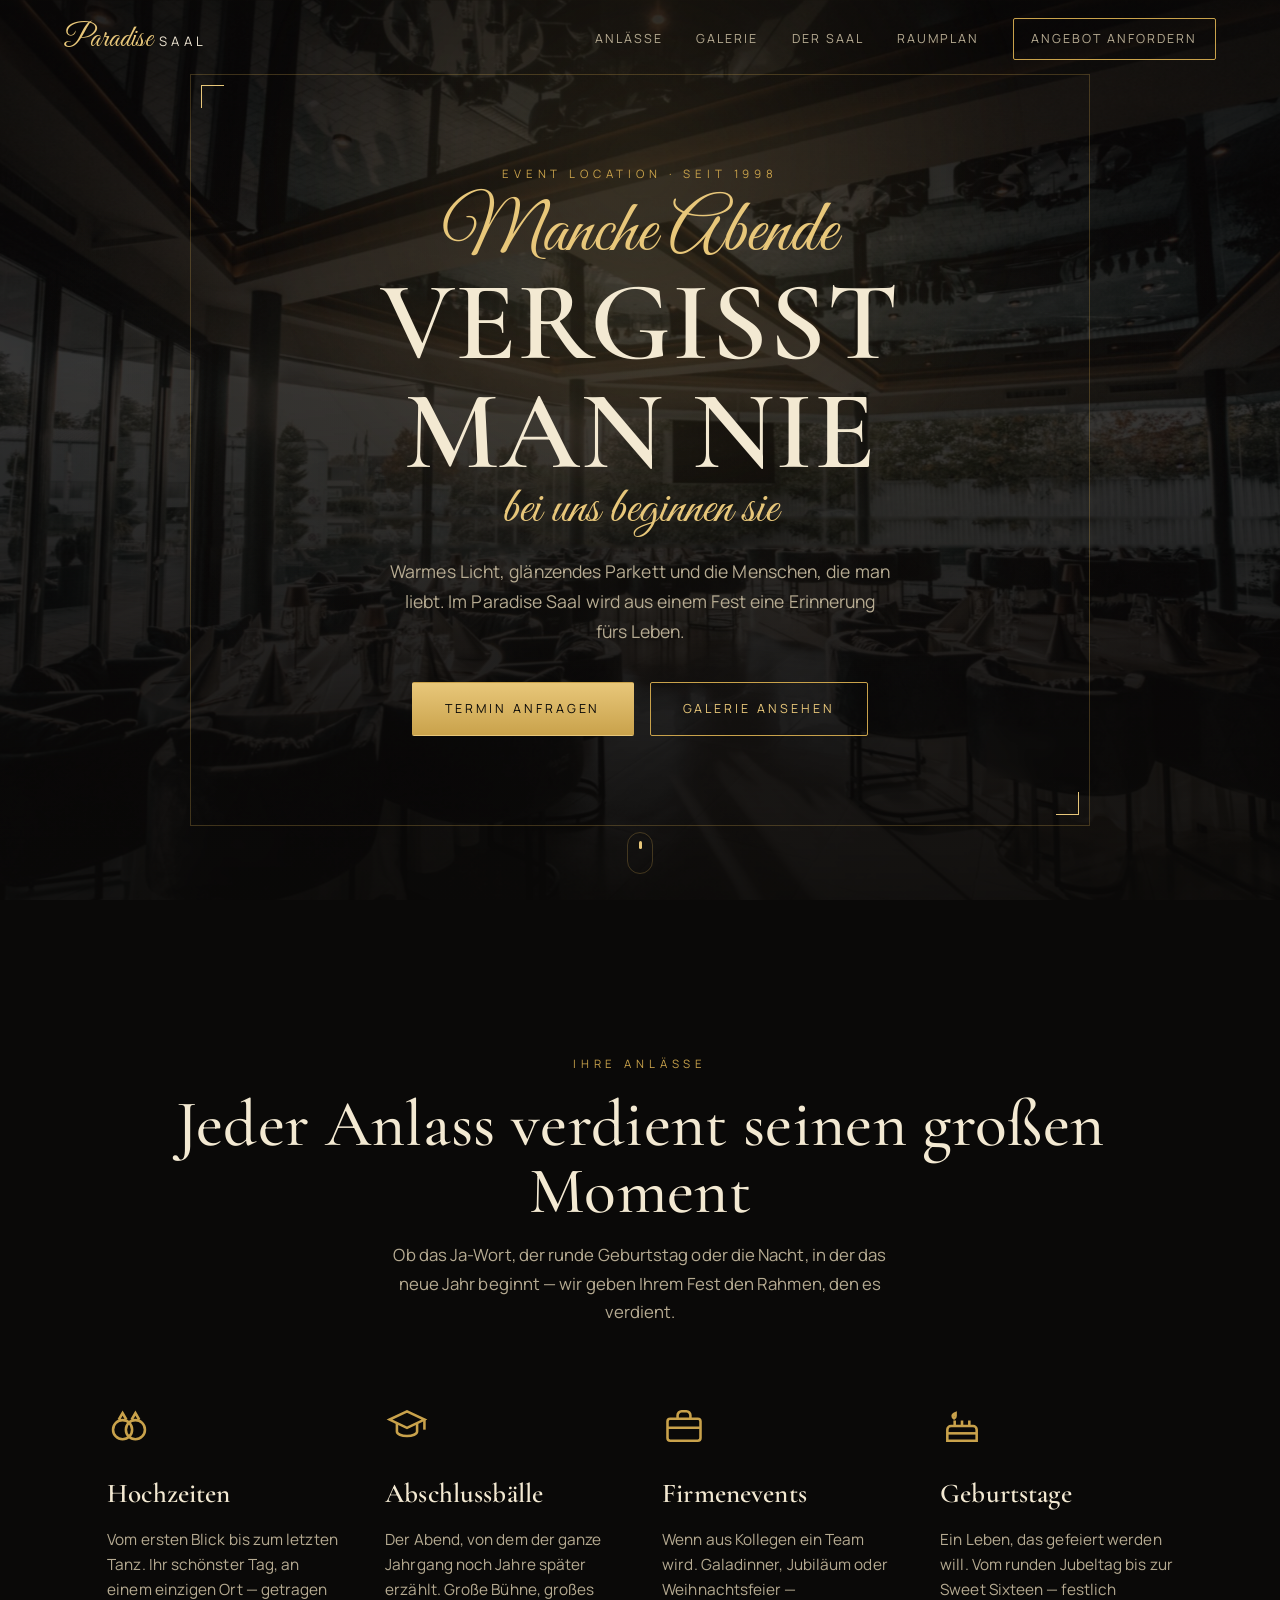
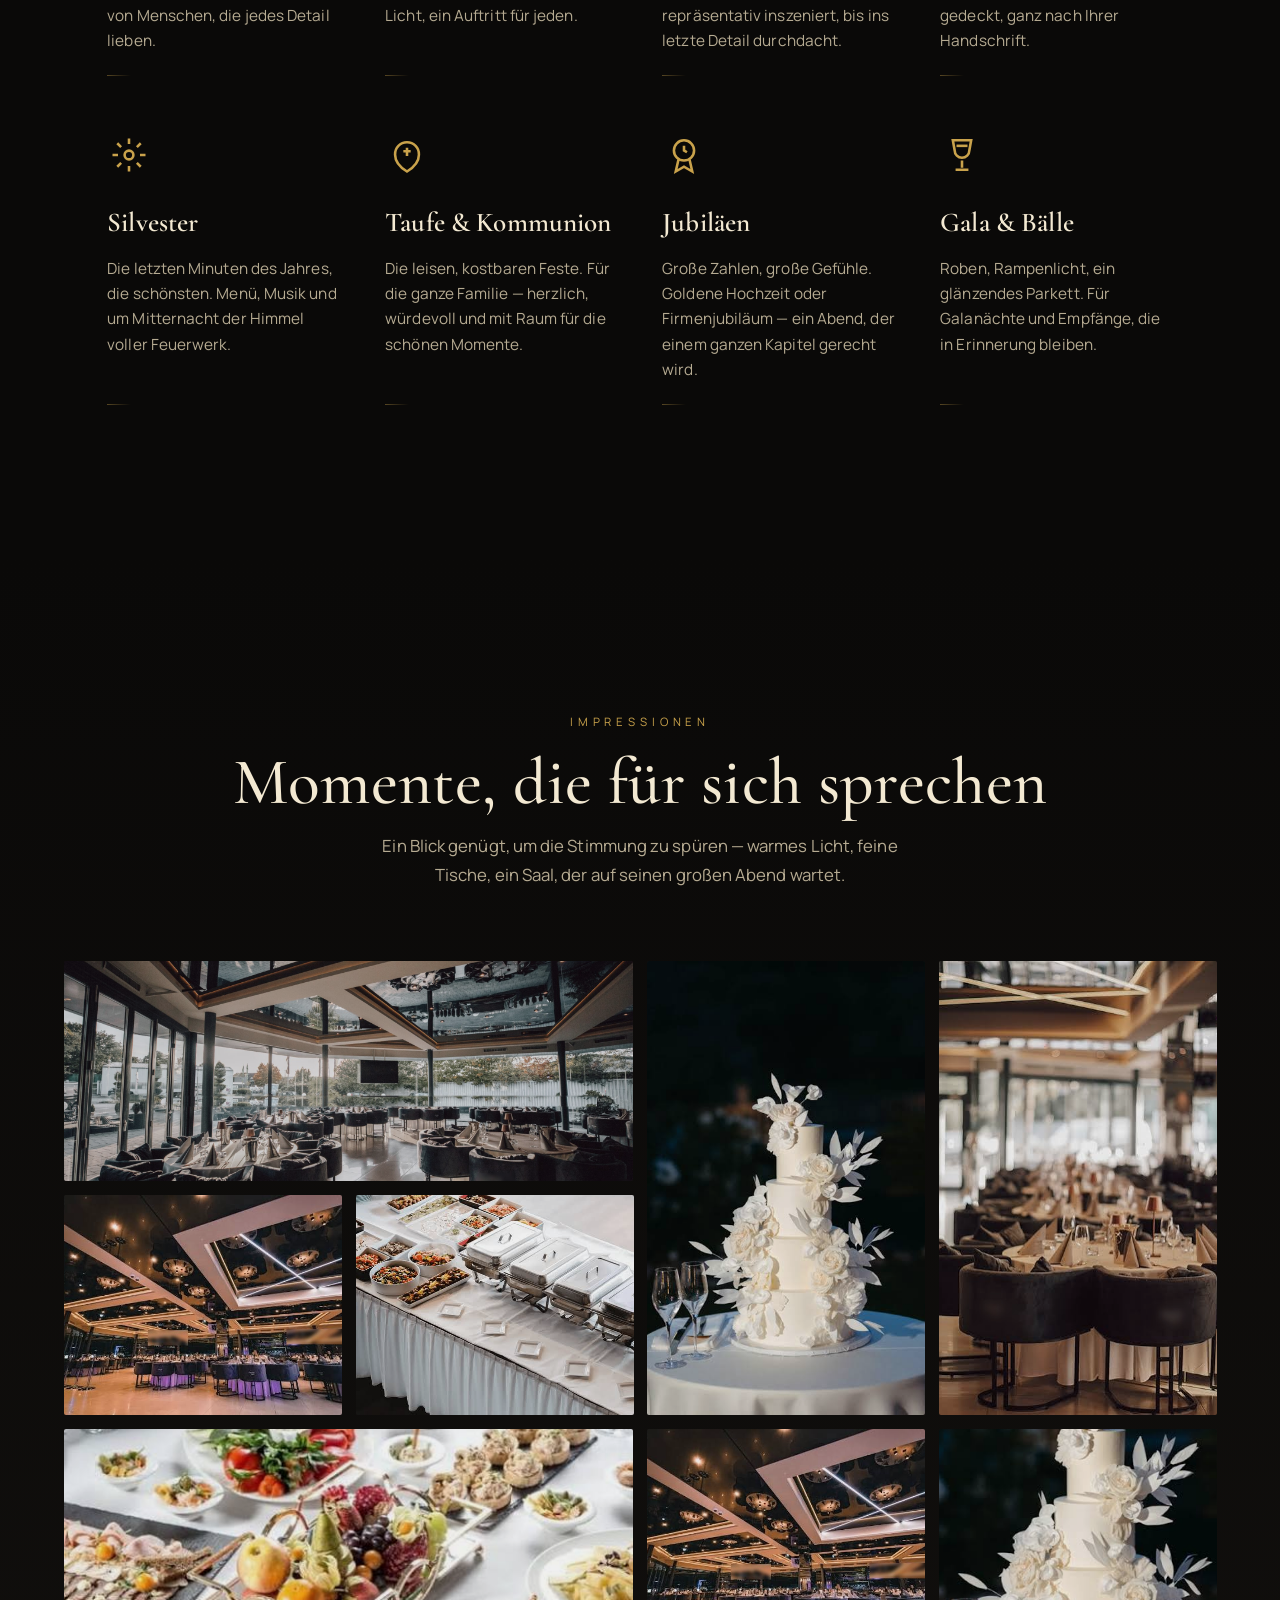
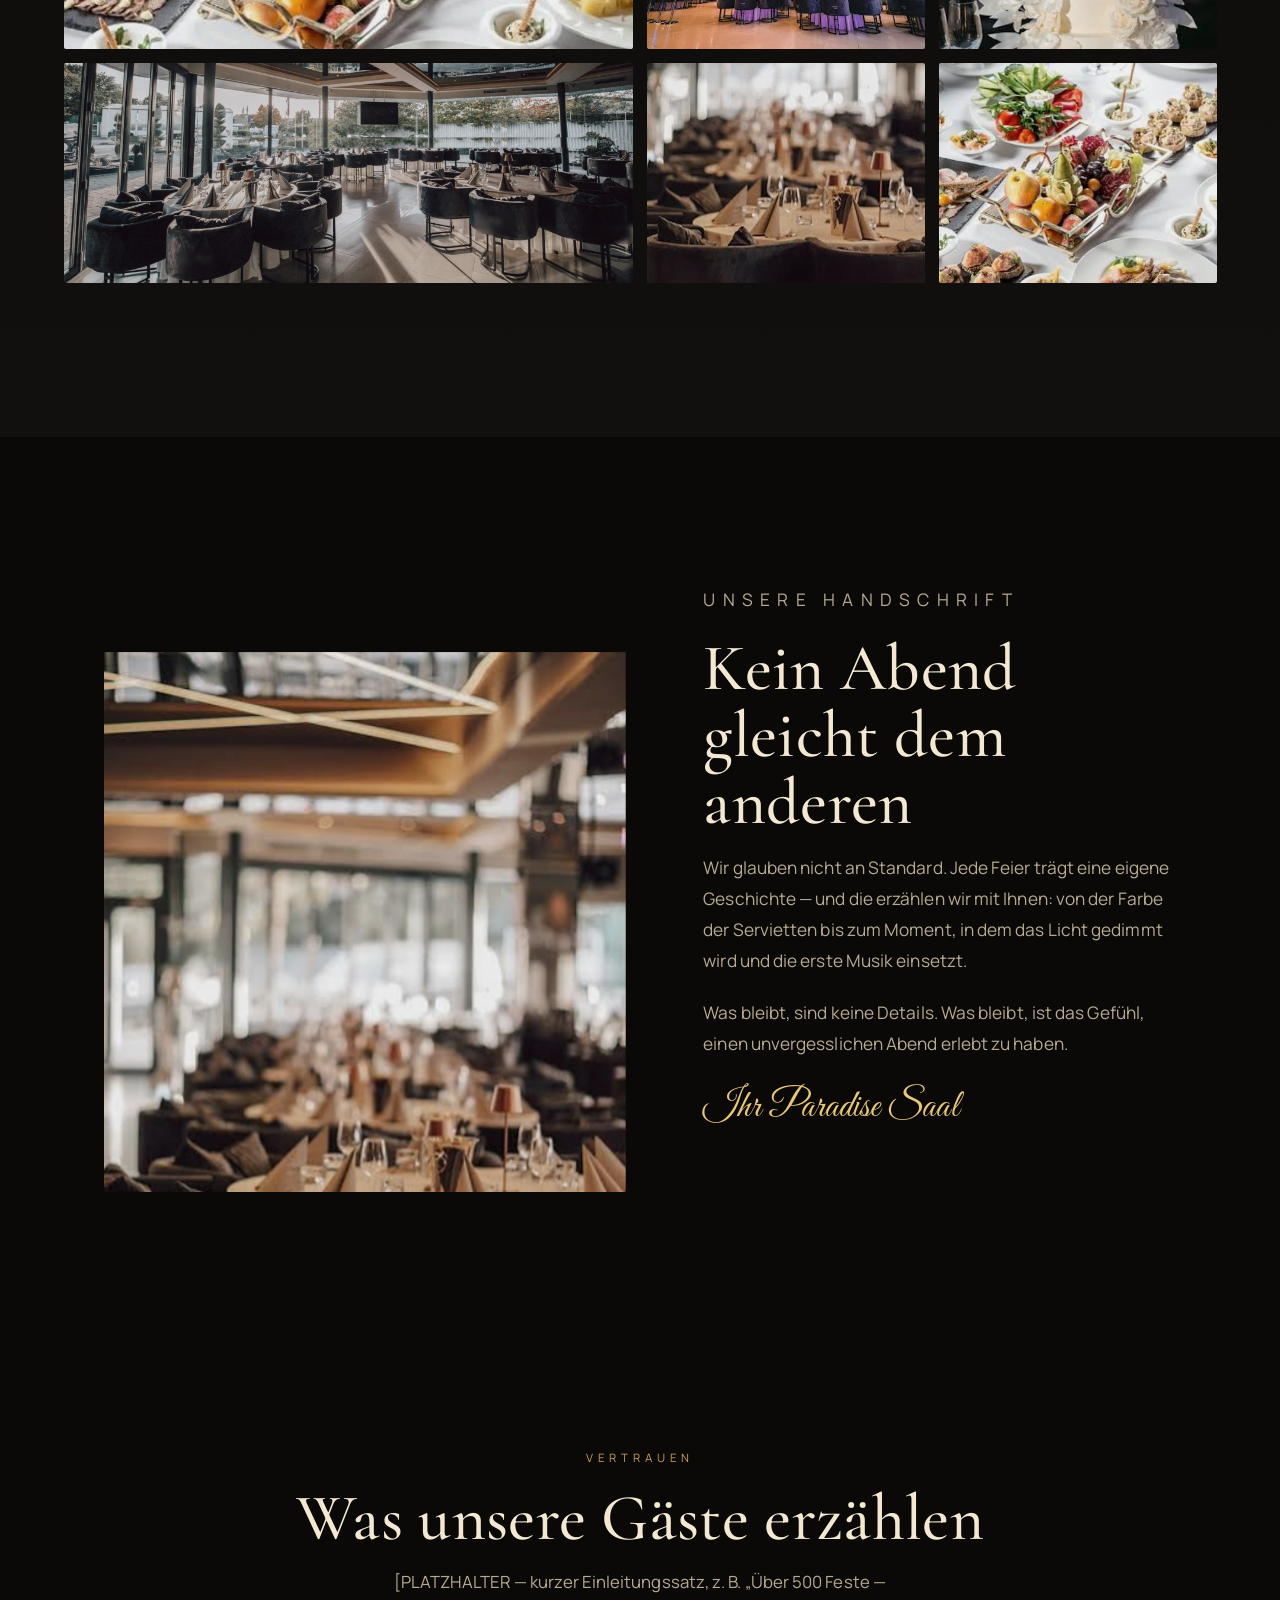
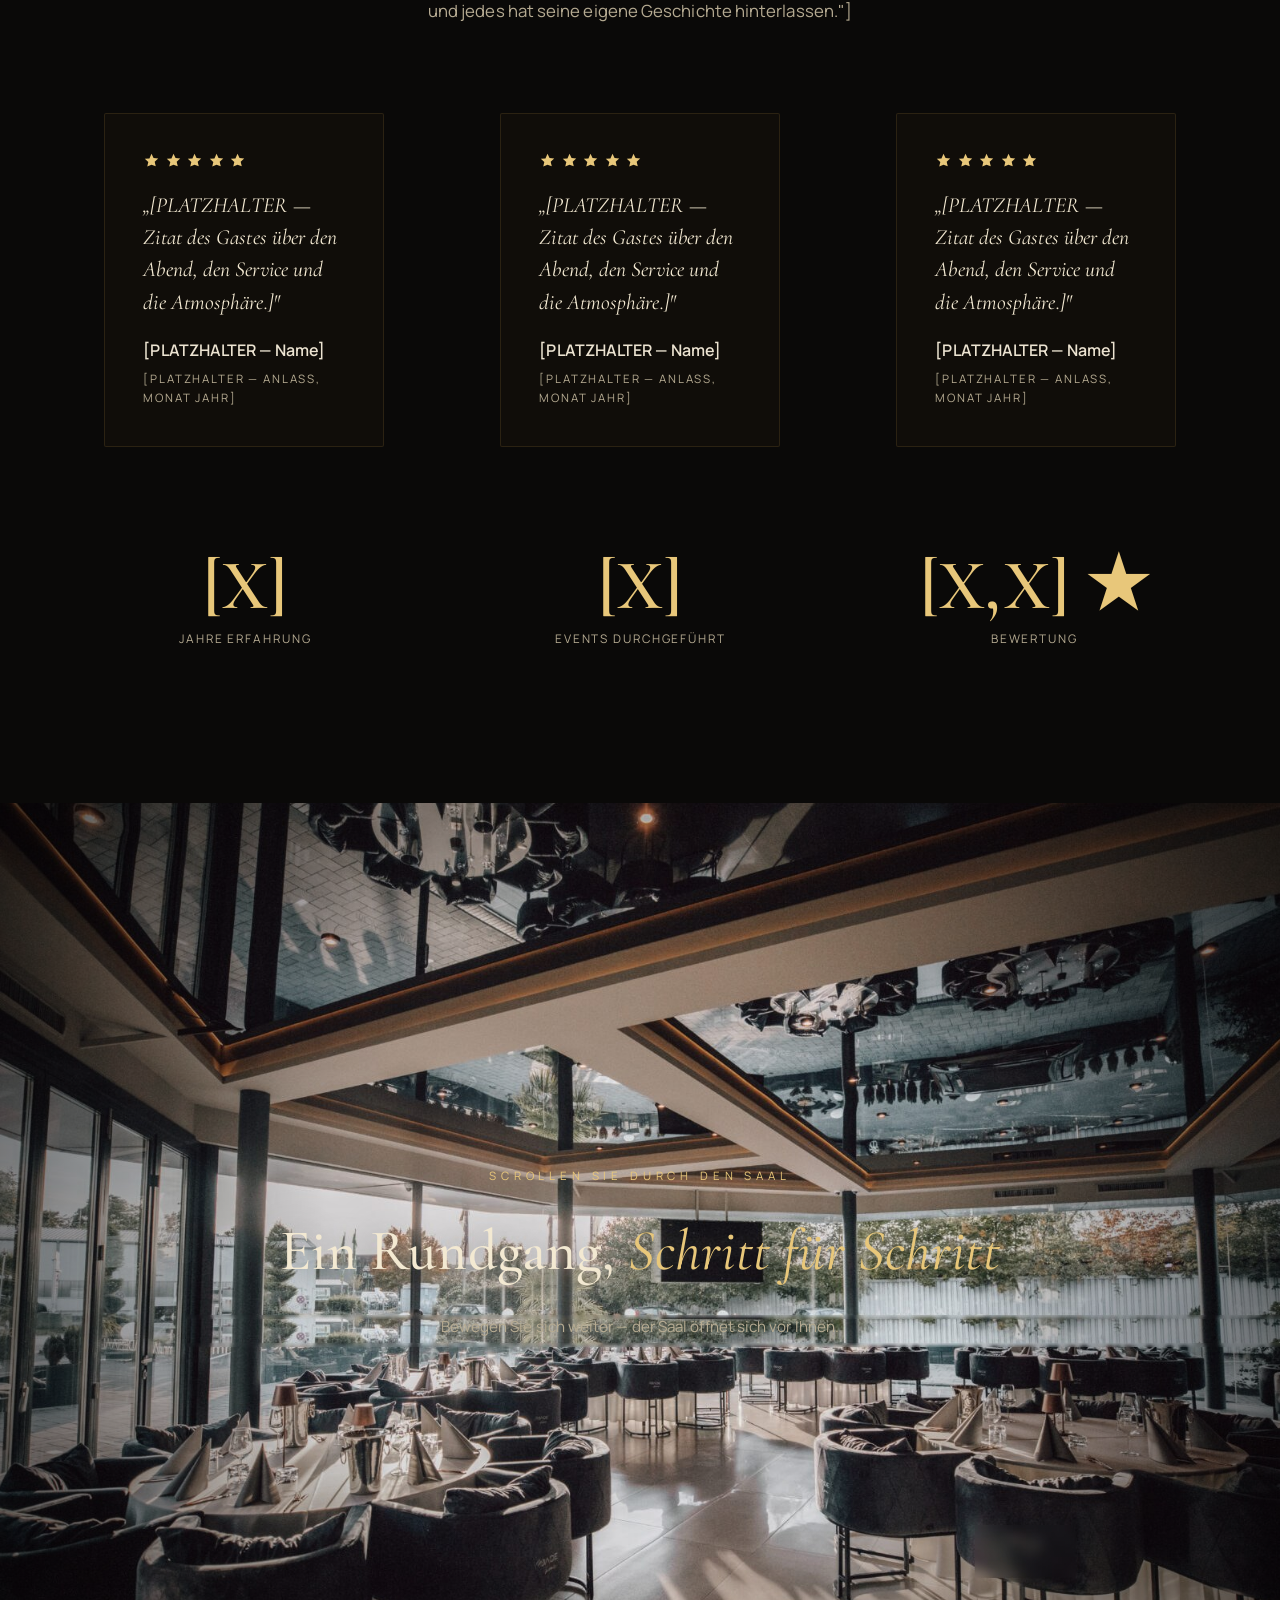
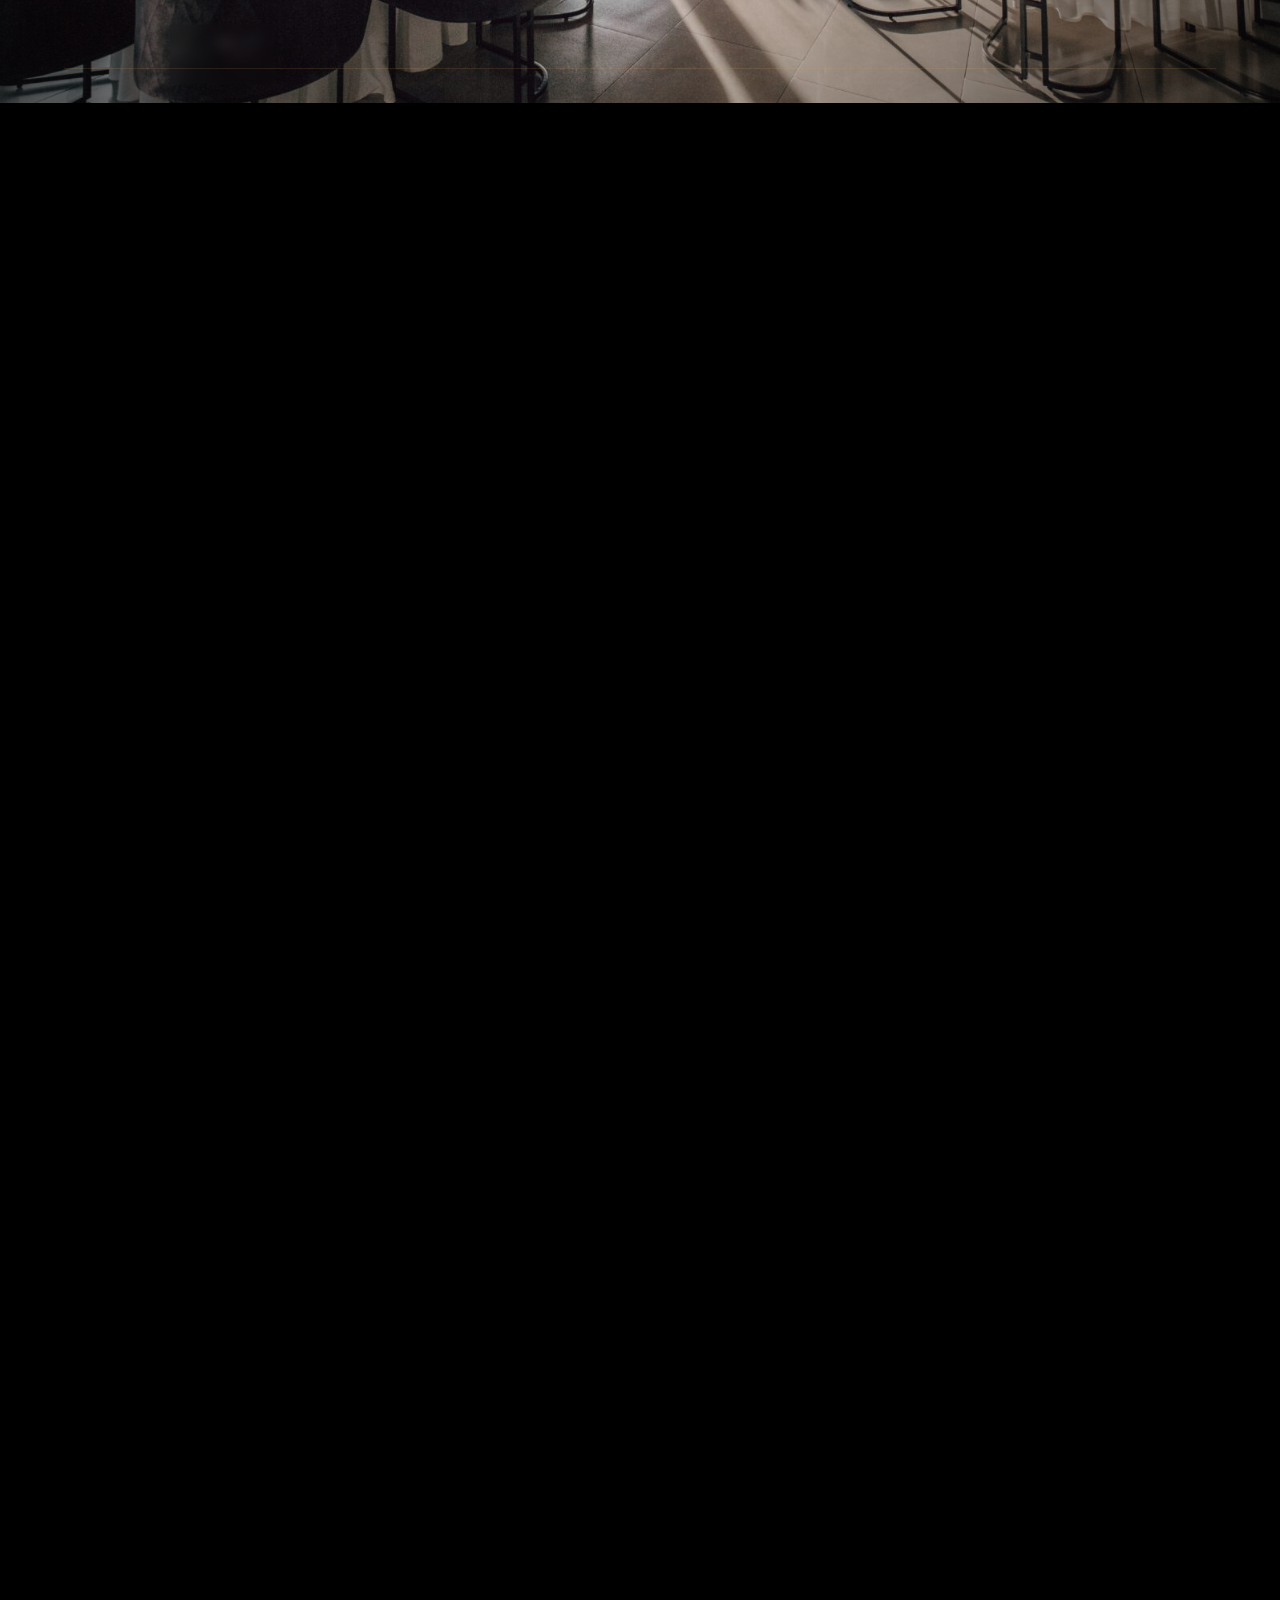
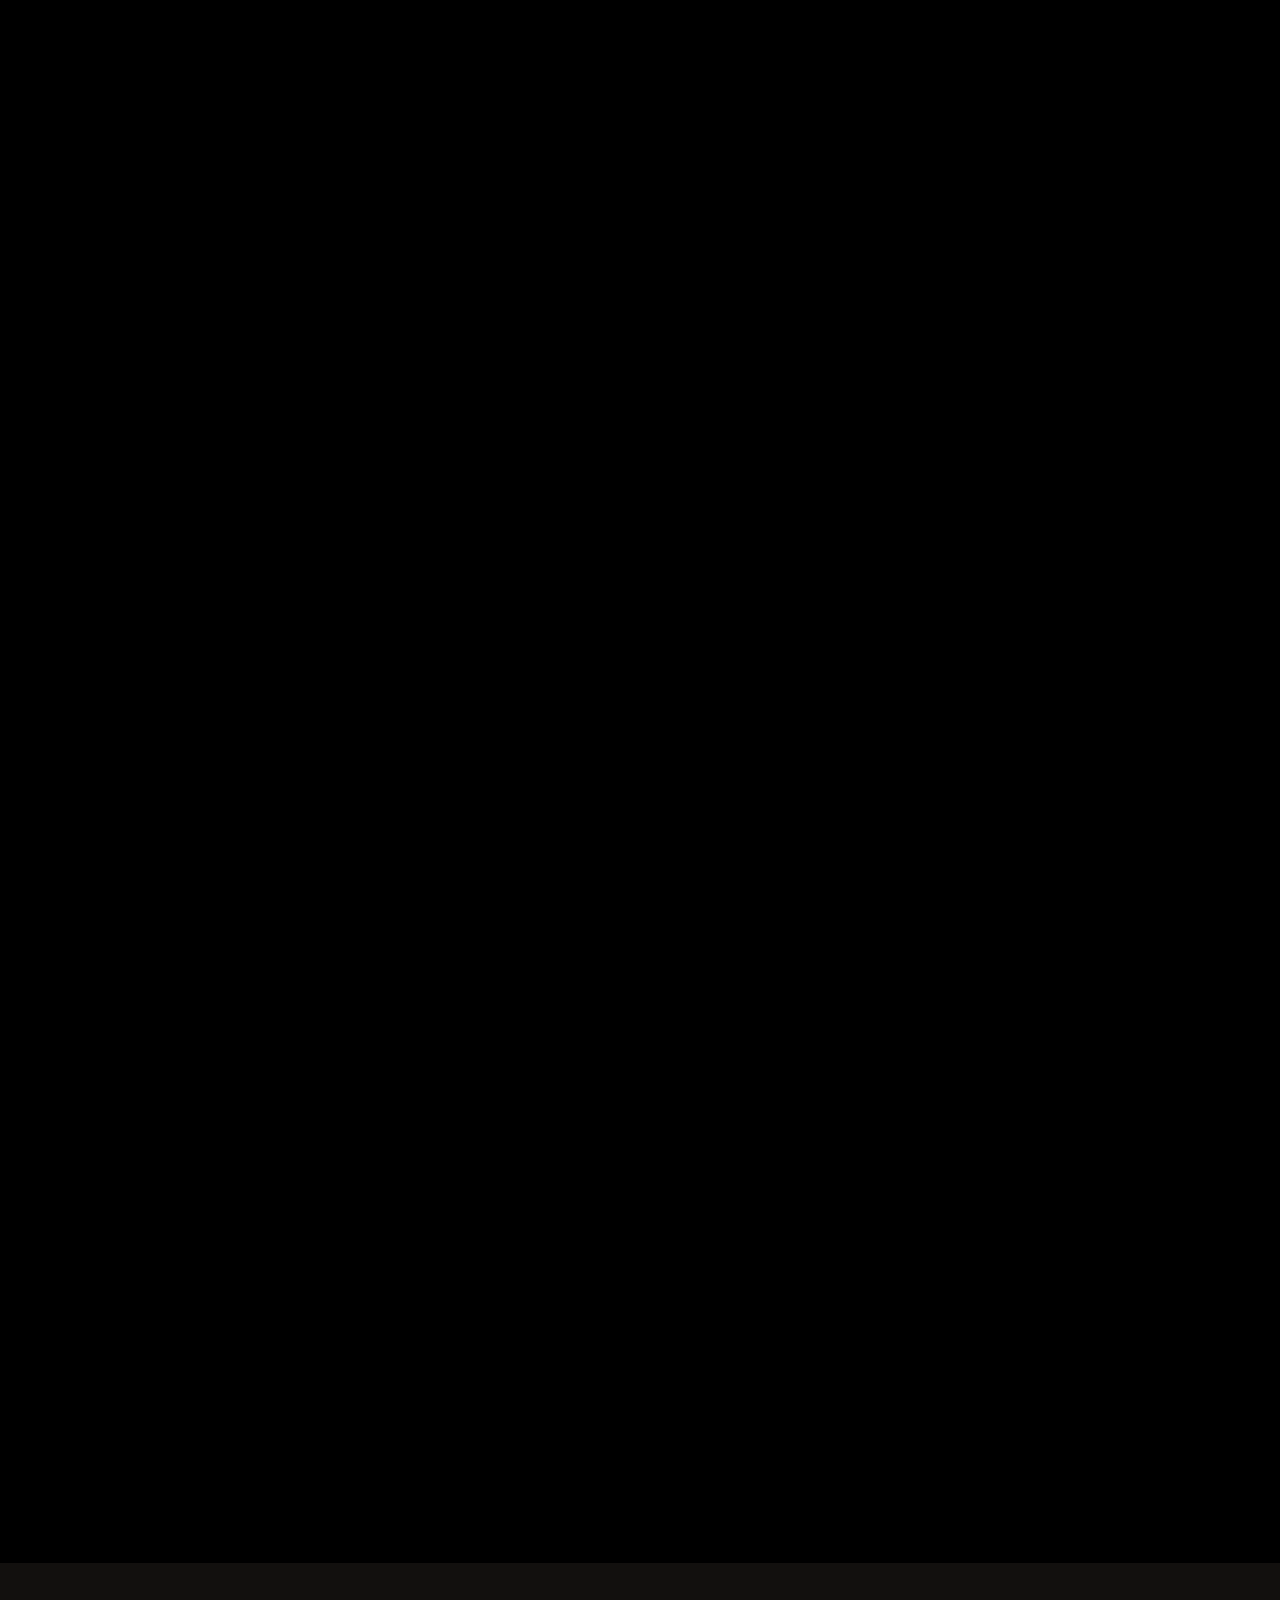
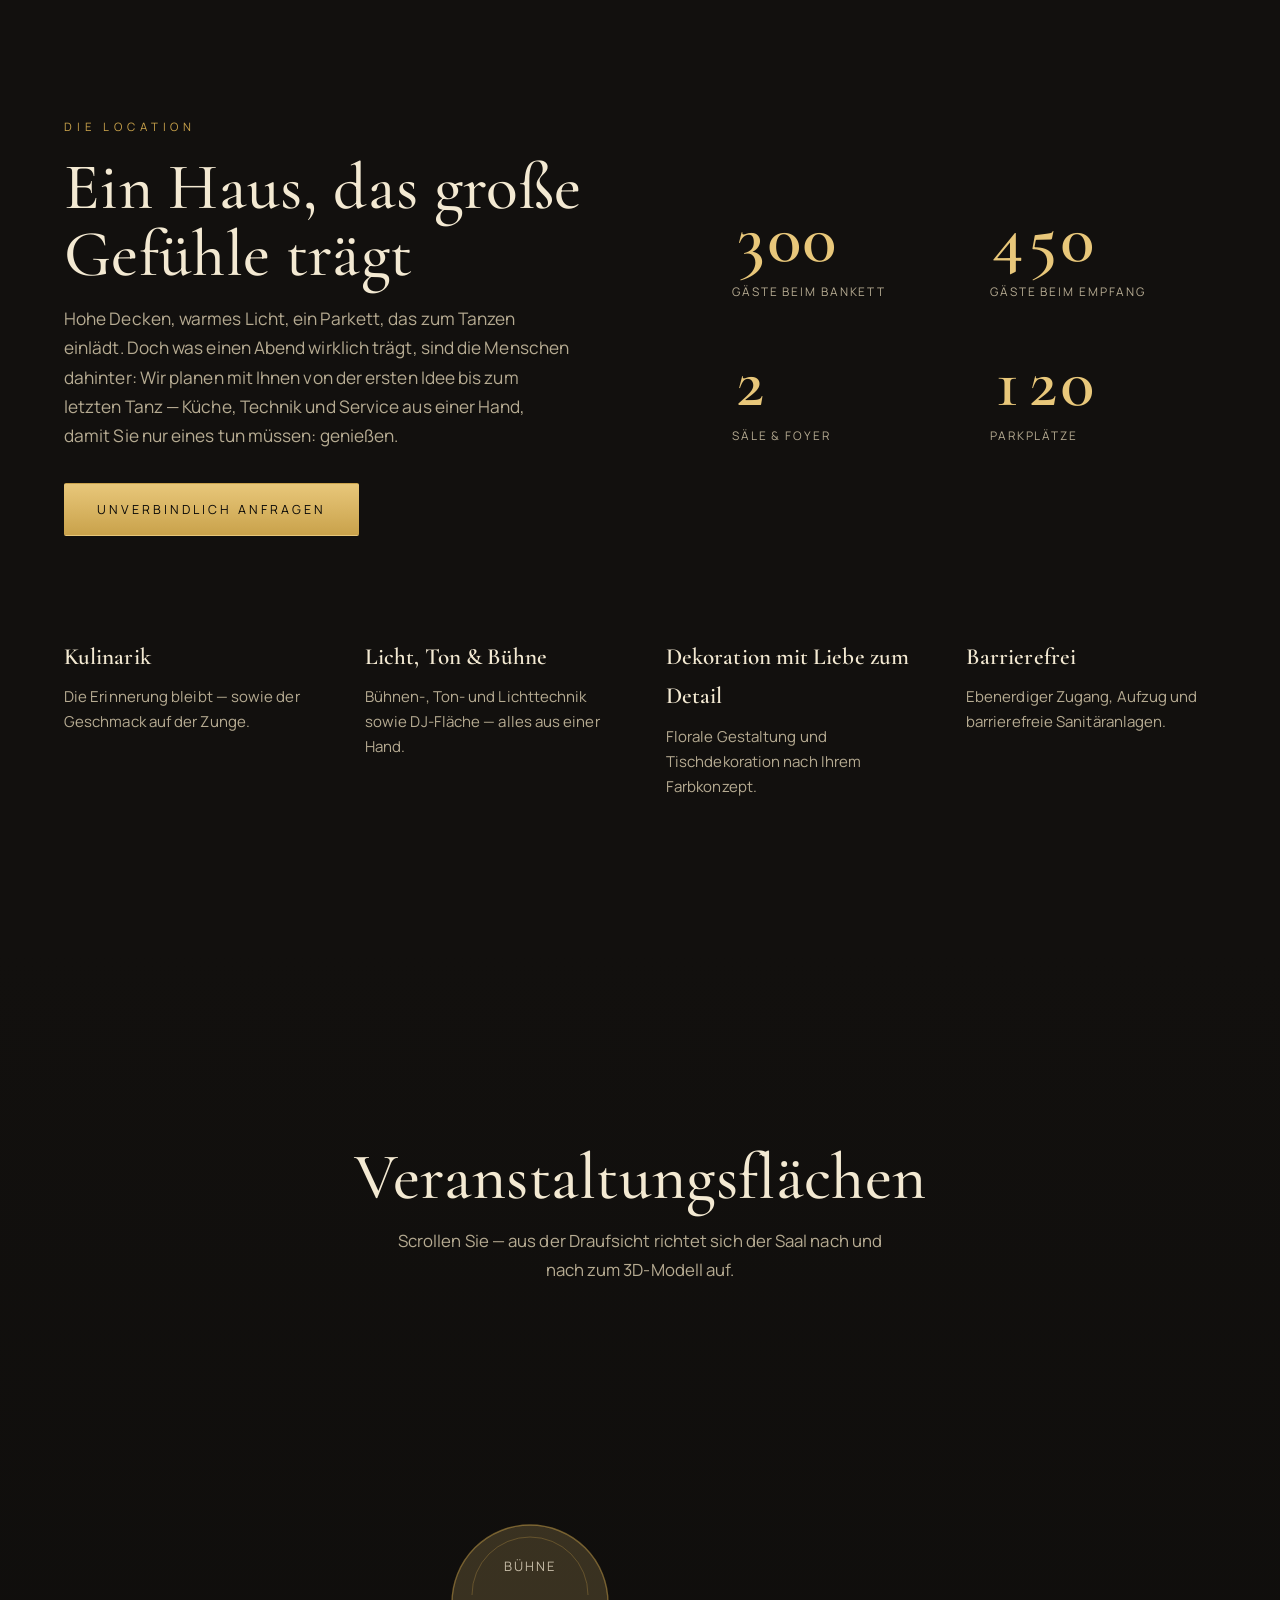
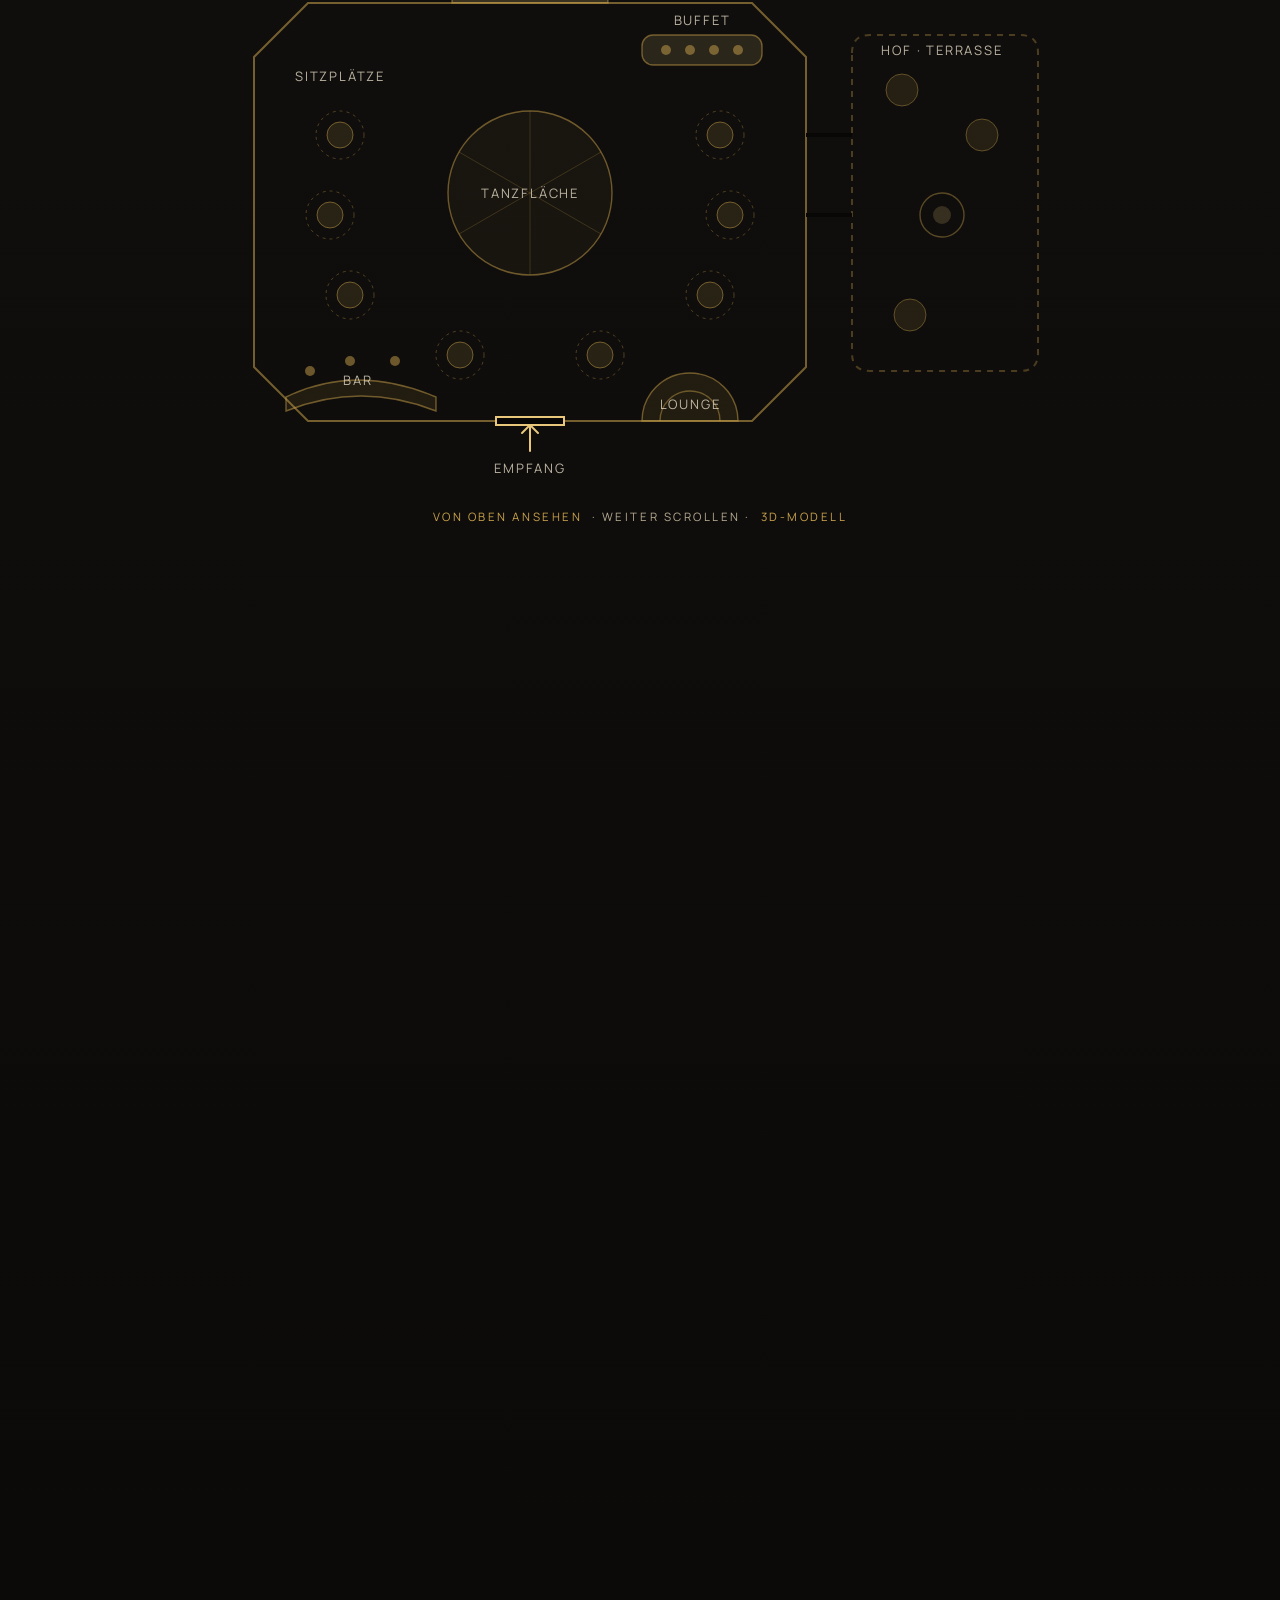
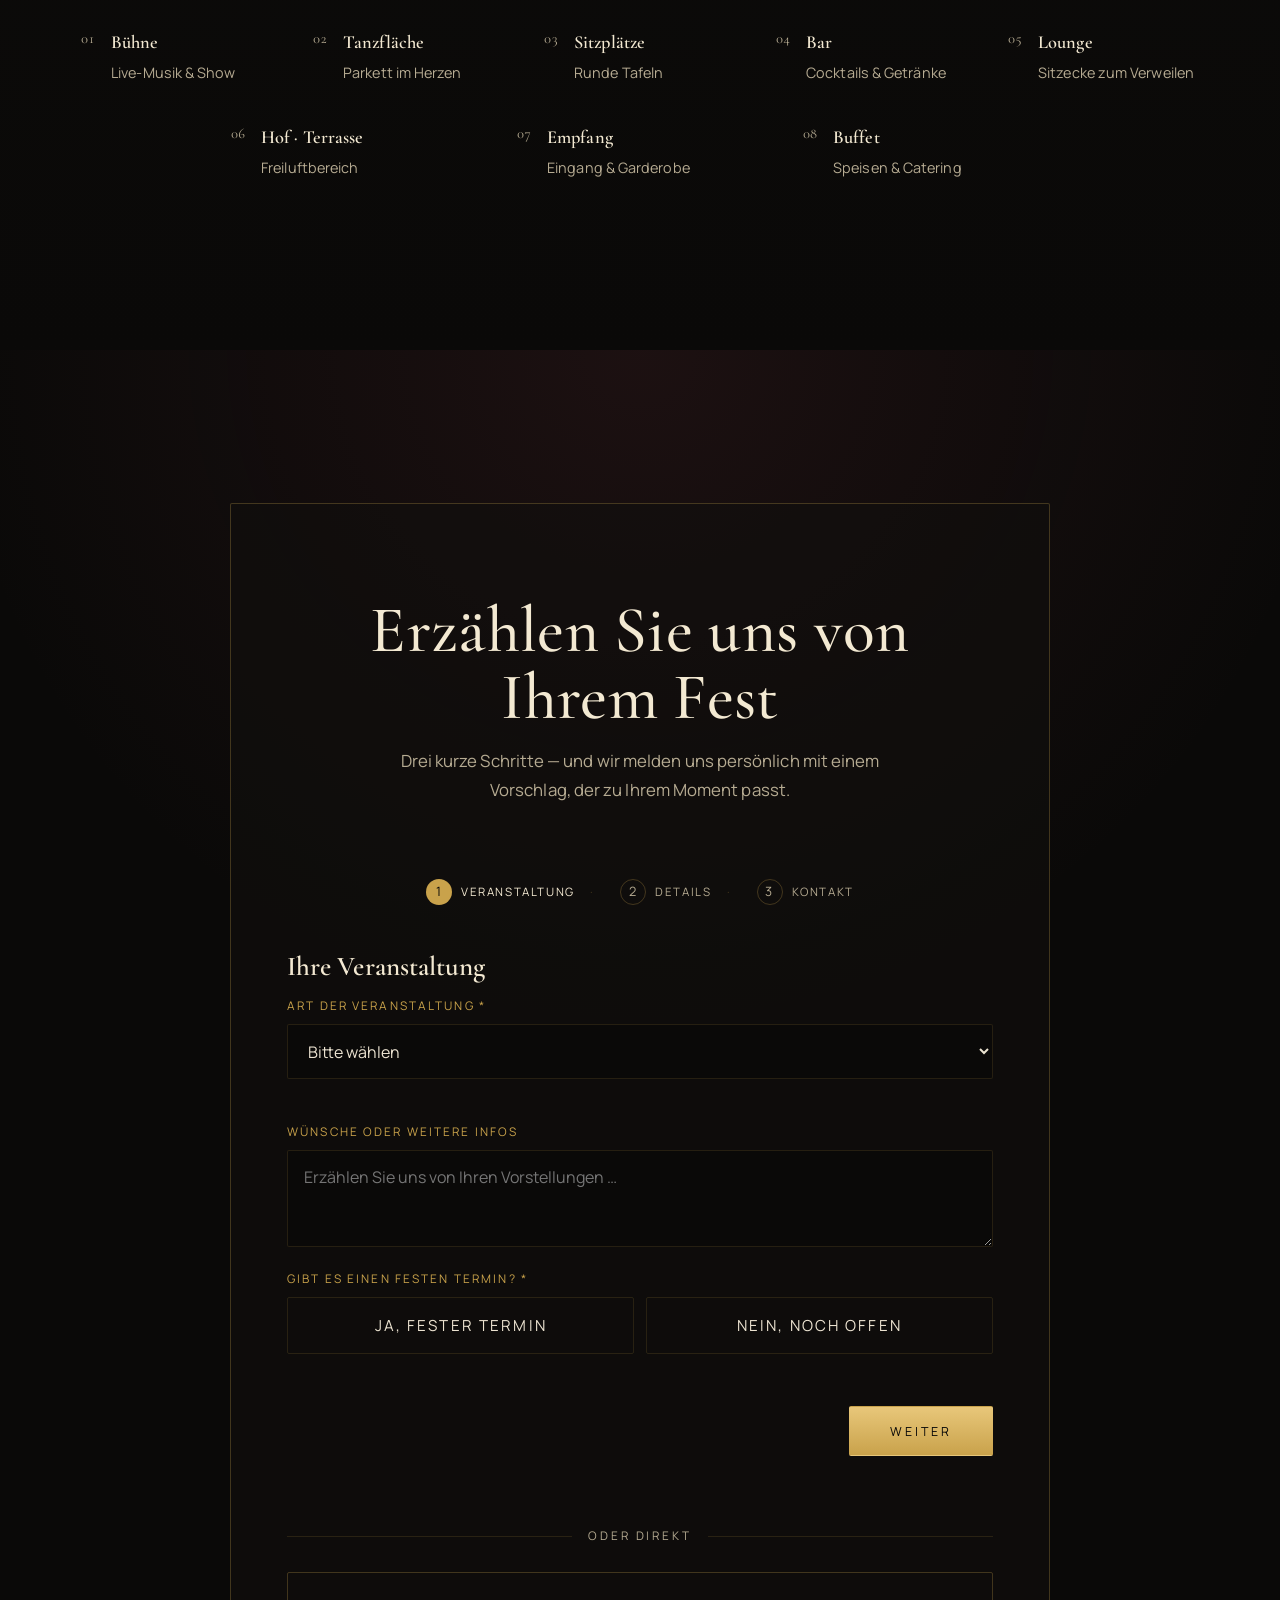
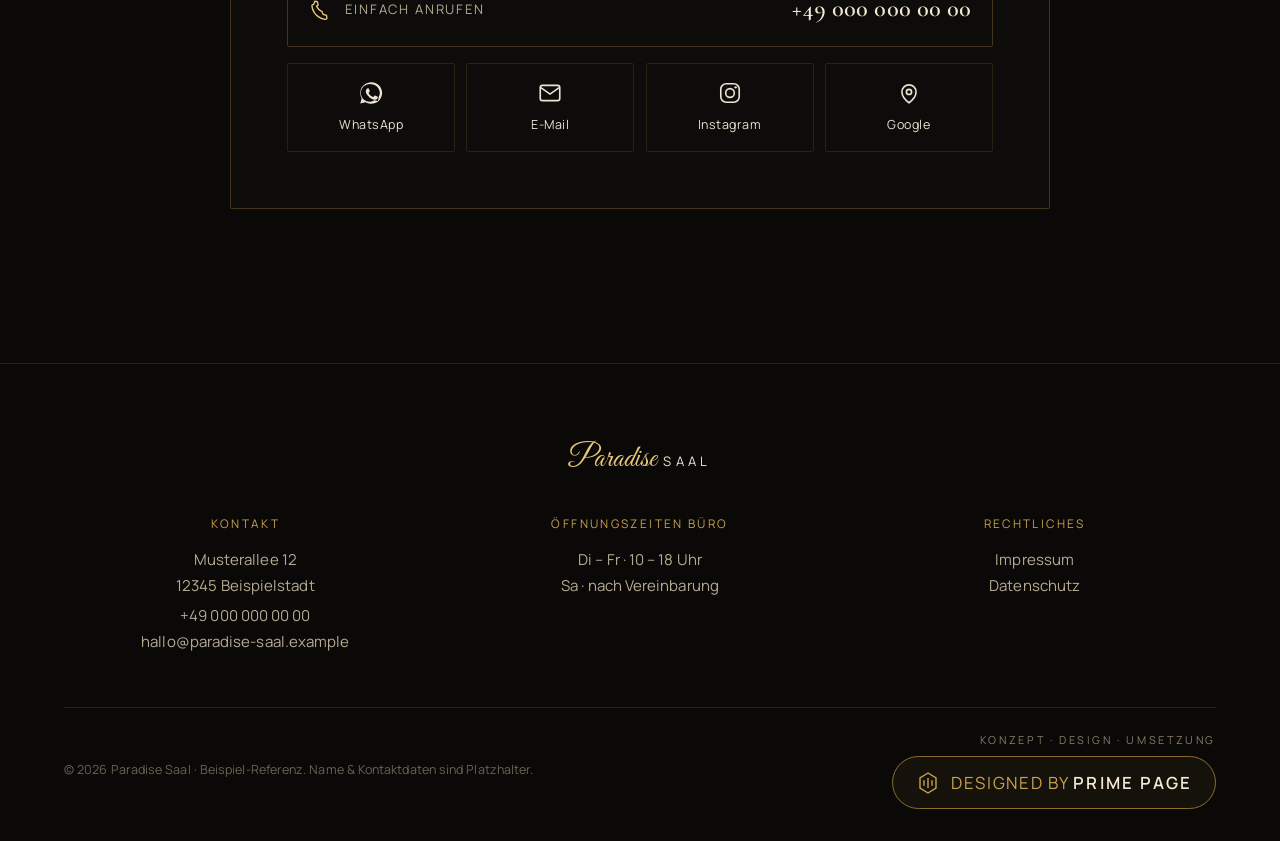
==== commit a7216dab: "Paradise Saal Footer: Prime-Page-Credit deutlich groesser und prominenter" ====
--- a/paradise-saal/index.html
+++ b/paradise-saal/index.html
@@ -448,7 +448,7 @@
         <button class="fp-modal__nav fp-modal__nav--prev" id="fpPrev" type="button" aria-label="Vorheriges Bild" hidden>&#8249;</button>
         <button class="fp-modal__nav fp-modal__nav--next" id="fpNext" type="button" aria-label="Nächstes Bild" hidden>&#8250;</button>
       </div>
-      <figcaption id="fpModalCap"></figcaption>
+      <figcaption id="fpModalCap"><span class="fp-modal__title" id="fpModalTitle"></span><span class="fp-modal__sub" id="fpModalSub"></span></figcaption>
       <div class="fp-modal__dots" id="fpDots" hidden></div>
     </figure>
   </div>
@@ -683,17 +683,19 @@
 
   <div class="footer__bar">
     <p class="footer__legal">© <span id="year"></span> Paradise Saal · Beispiel-Referenz. Name &amp; Kontaktdaten sind Platzhalter.</p>
-    <!-- Designed-by-Credit — dezent. Logo bei Bedarf in assets/img/primepage-logo.svg ablegen. -->
-    <!-- PLATZHALTER: href auf echte Prime-Page-Domain setzen; Logo in assets/img/primepage-logo.svg ablegen -->
-    <a class="pp-credit" href="https://www.prime-page.example" target="_blank" rel="noopener" aria-label="Designed by Prime Page — zur Website">
-      <span class="pp-credit__mark" aria-hidden="true">
-        <img class="pp-credit__logo" src="assets/img/primepage-logo.svg" alt="" onerror="this.style.display='none';this.nextElementSibling.style.display='inline-flex';">
-        <span class="pp-credit__fallback">
-          <svg viewBox="0 0 24 24" fill="none" stroke="currentColor" stroke-width="1.4"><path d="M12 2 4 7v10l8 5 8-5V7l-8-5Z"/><path d="M12 7v10M8 9.2v5.6M16 9.2v5.6"/></svg>
+    <!-- Designed-by-Credit — prominent. Logo bei Bedarf in assets/img/primepage-logo.svg ablegen. -->
+    <div class="pp-credit-wrap">
+      <span class="pp-credit-eyebrow">Konzept · Design · Umsetzung</span>
+      <a class="pp-credit" href="https://www.prime1page.de" target="_blank" rel="noopener" aria-label="Designed by Prime Page — zur Website">
+        <span class="pp-credit__mark" aria-hidden="true">
+          <img class="pp-credit__logo" src="assets/img/primepage-logo.svg" alt="" onerror="this.style.display='none';this.nextElementSibling.style.display='inline-flex';">
+          <span class="pp-credit__fallback">
+            <svg viewBox="0 0 24 24" fill="none" stroke="currentColor" stroke-width="1.4"><path d="M12 2 4 7v10l8 5 8-5V7l-8-5Z"/><path d="M12 7v10M8 9.2v5.6M16 9.2v5.6"/></svg>
+          </span>
         </span>
-      </span>
-      <span class="pp-credit__txt">designed by <strong>Prime&nbsp;Page</strong></span>
-    </a>
+        <span class="pp-credit__txt">designed by <strong>Prime&nbsp;Page</strong></span>
+      </a>
+    </div>
   </div>
 </footer>
 
--- a/paradise-saal/css/styles.css
+++ b/paradise-saal/css/styles.css
@@ -588,9 +588,17 @@
 }
 .fp-modal__fig img{ width:100%; max-height:70vh; object-fit:cover; display:block; }
 .fp-modal__fig figcaption{
-  padding:1rem 1.4rem; font-family:var(--serif); font-size:1.3rem; color:var(--champagne);
-  border-top:1px solid var(--line-soft);
-}
+  padding:1rem 1.4rem; border-top:1px solid var(--line-soft);
+}
+.fp-modal__title{
+  display:block; font-family:var(--serif); font-size:1.3rem; color:var(--champagne); line-height:1.2;
+}
+.fp-modal__sub{
+  display:block; margin-top:.3rem; font-family:var(--sans, inherit);
+  font-size:.92rem; font-style:italic; letter-spacing:.01em;
+  color:var(--muted, rgba(232,225,210,.68));
+}
+.fp-modal__sub:empty{ display:none; }
 .fp-modal__close{
   position:absolute; top:.6rem; right:.6rem; z-index:2;
   width:40px; height:40px; border-radius:50%; cursor:pointer;
@@ -739,19 +747,31 @@
 }
 .footer__legal{ color:#6b6353; font-size:.78rem; margin:0; }
 
-/* dezenter Prime-Page-Credit */
+/* Prime-Page-Credit — prominent */
+.pp-credit-wrap{ display:flex; flex-direction:column; align-items:flex-end; gap:.45rem; }
+.pp-credit-eyebrow{
+  font-size:.68rem; letter-spacing:.24em; text-transform:uppercase; color:#8a7f68;
+}
 .pp-credit{
-  display:inline-flex; align-items:center; gap:.45rem;
-  color:#6b6353; font-size:.72rem; letter-spacing:.08em;
-  opacity:.7; transition:opacity .3s ease, color .3s ease;
-}
-.pp-credit:hover{ opacity:1; color:var(--gold); }
-.pp-credit__mark{ display:inline-flex; align-items:center; color:var(--gold-deep); transition:color .3s ease; }
+  display:inline-flex; align-items:center; gap:.7rem;
+  padding:.7rem 1.4rem; border:1px solid var(--gold-deep); border-radius:999px;
+  background:rgba(201,162,75,.06);
+  color:var(--gold); font-size:1.05rem; letter-spacing:.1em;
+  opacity:1; transition:background .3s ease, color .3s ease, border-color .3s ease, transform .3s ease;
+}
+.pp-credit:hover{ color:var(--gold); background:rgba(201,162,75,.14); border-color:var(--gold); transform:translateY(-1px); }
+.pp-credit__mark{ display:inline-flex; align-items:center; color:var(--gold); transition:color .3s ease; }
 .pp-credit:hover .pp-credit__mark{ color:var(--gold); }
-.pp-credit__logo{ height:16px; width:auto; display:block; }
-.pp-credit__fallback{ width:15px; height:15px; display:none; }
+.pp-credit__logo{ height:26px; width:auto; display:block; }
+.pp-credit__fallback{ width:24px; height:24px; display:none; }
 .pp-credit__fallback svg{ width:100%; height:100%; }
-.pp-credit__txt strong{ font-weight:500; letter-spacing:.1em; }
+.pp-credit__txt{ text-transform:uppercase; }
+.pp-credit__txt strong{ font-weight:600; letter-spacing:.14em; color:var(--champagne); }
+@media (max-width:640px){
+  .pp-credit-wrap{ align-items:center; }
+  .pp-credit{ font-size:.95rem; padding:.6rem 1.1rem; }
+  .pp-credit__logo{ height:22px; }
+}
 
 /* ============================================================
    DIREKTKONTAKT (unter dem Formular)
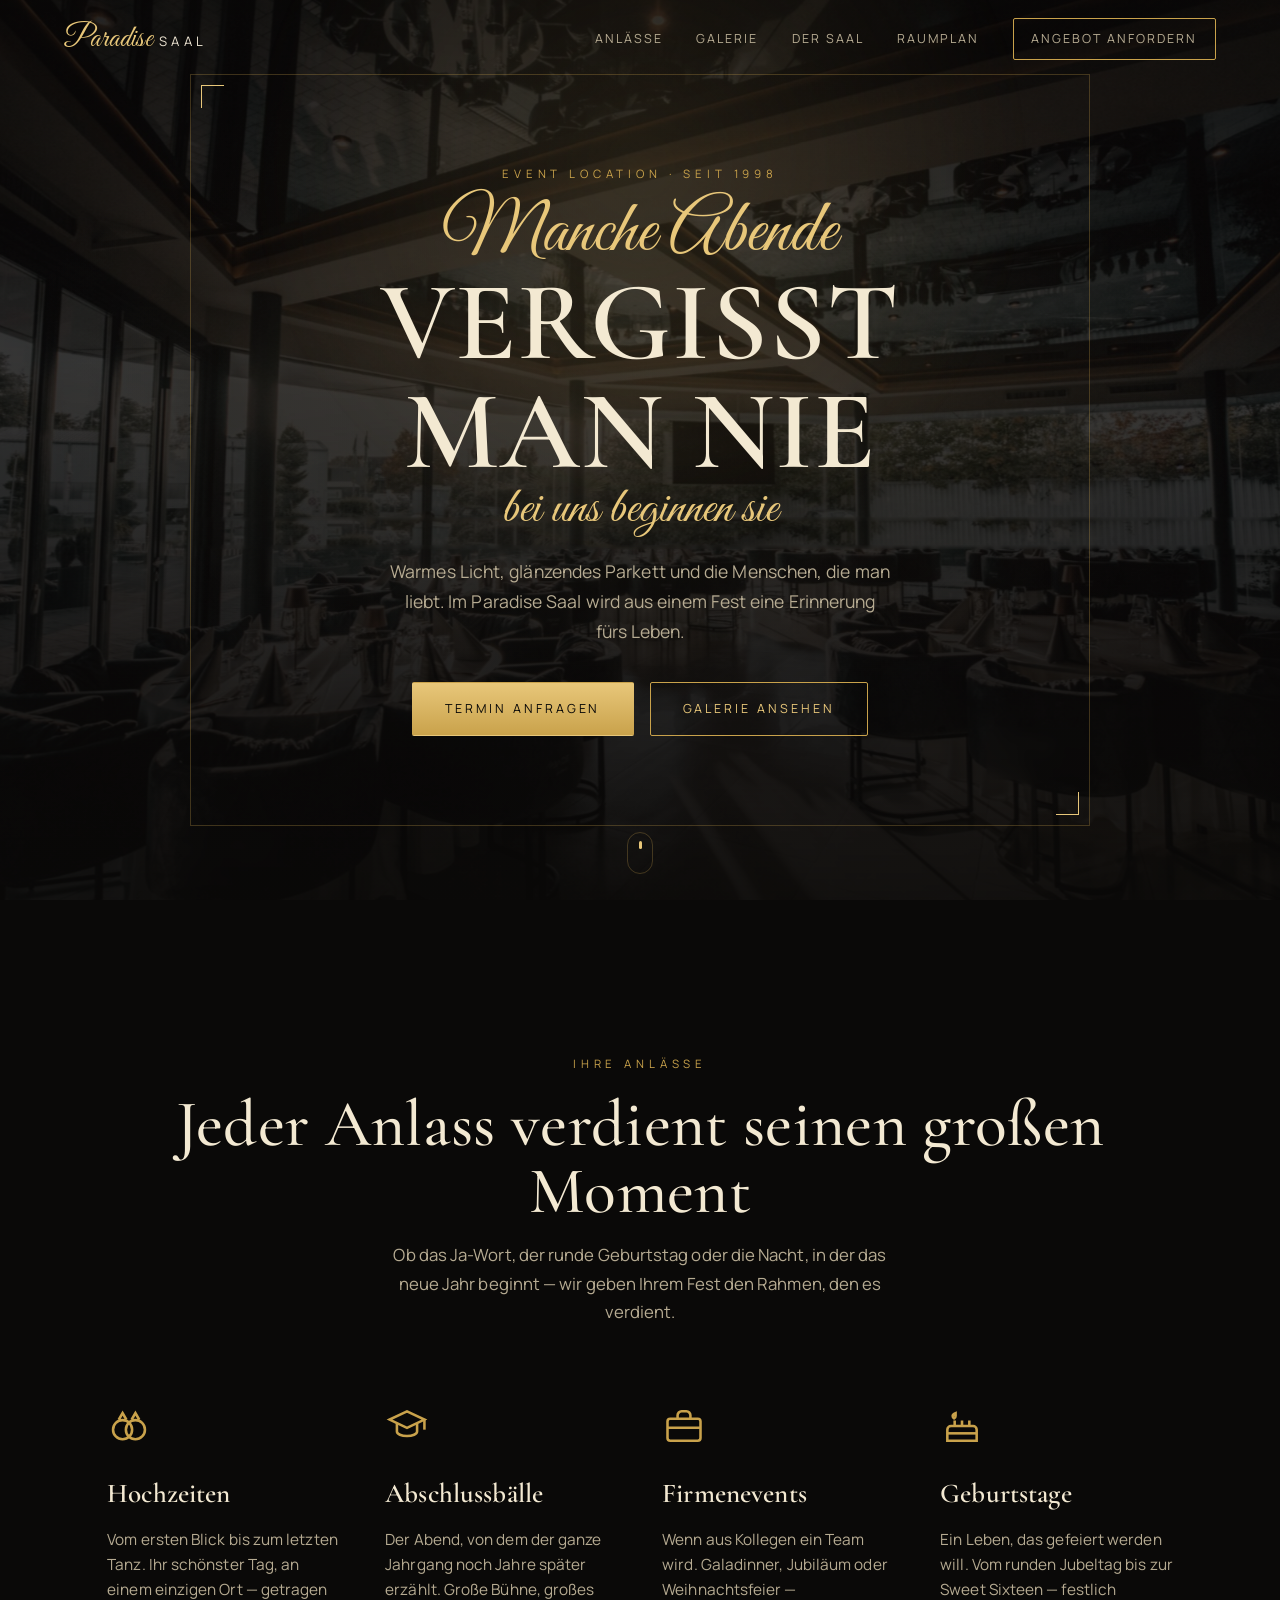
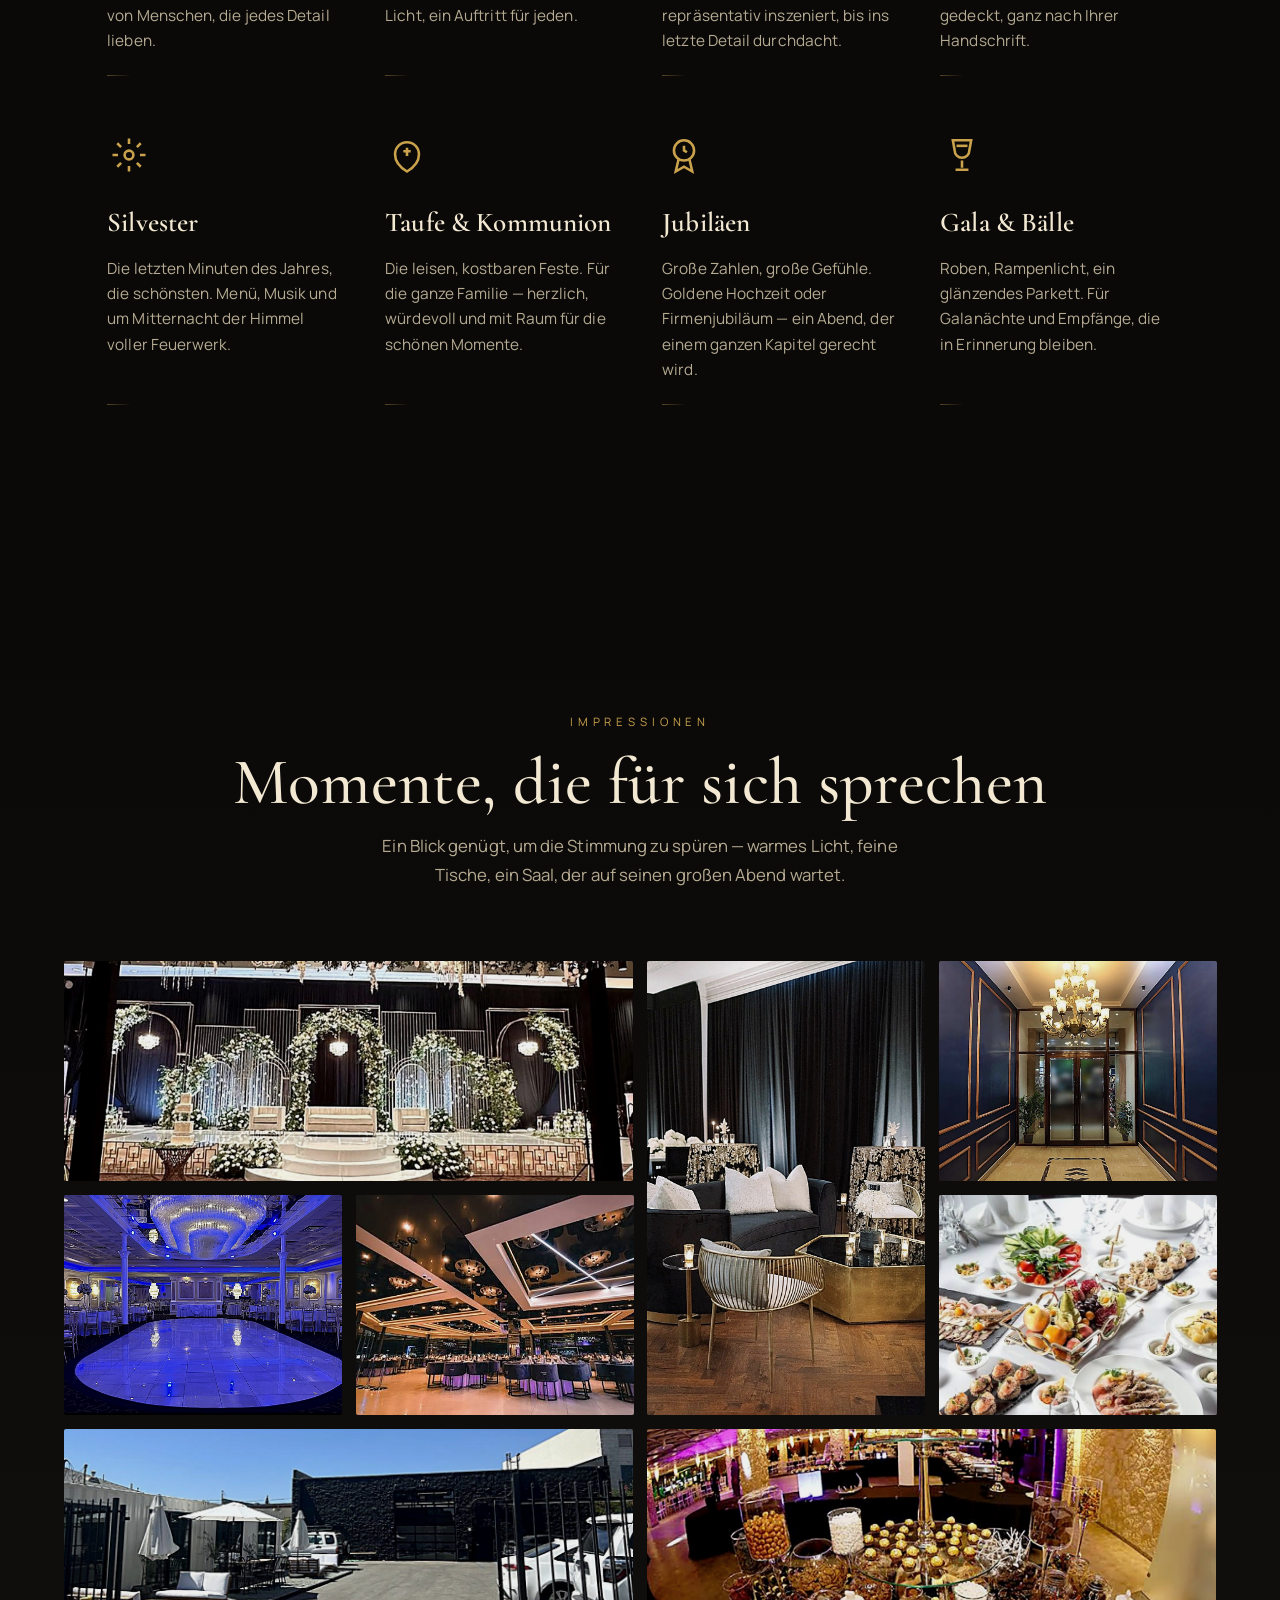
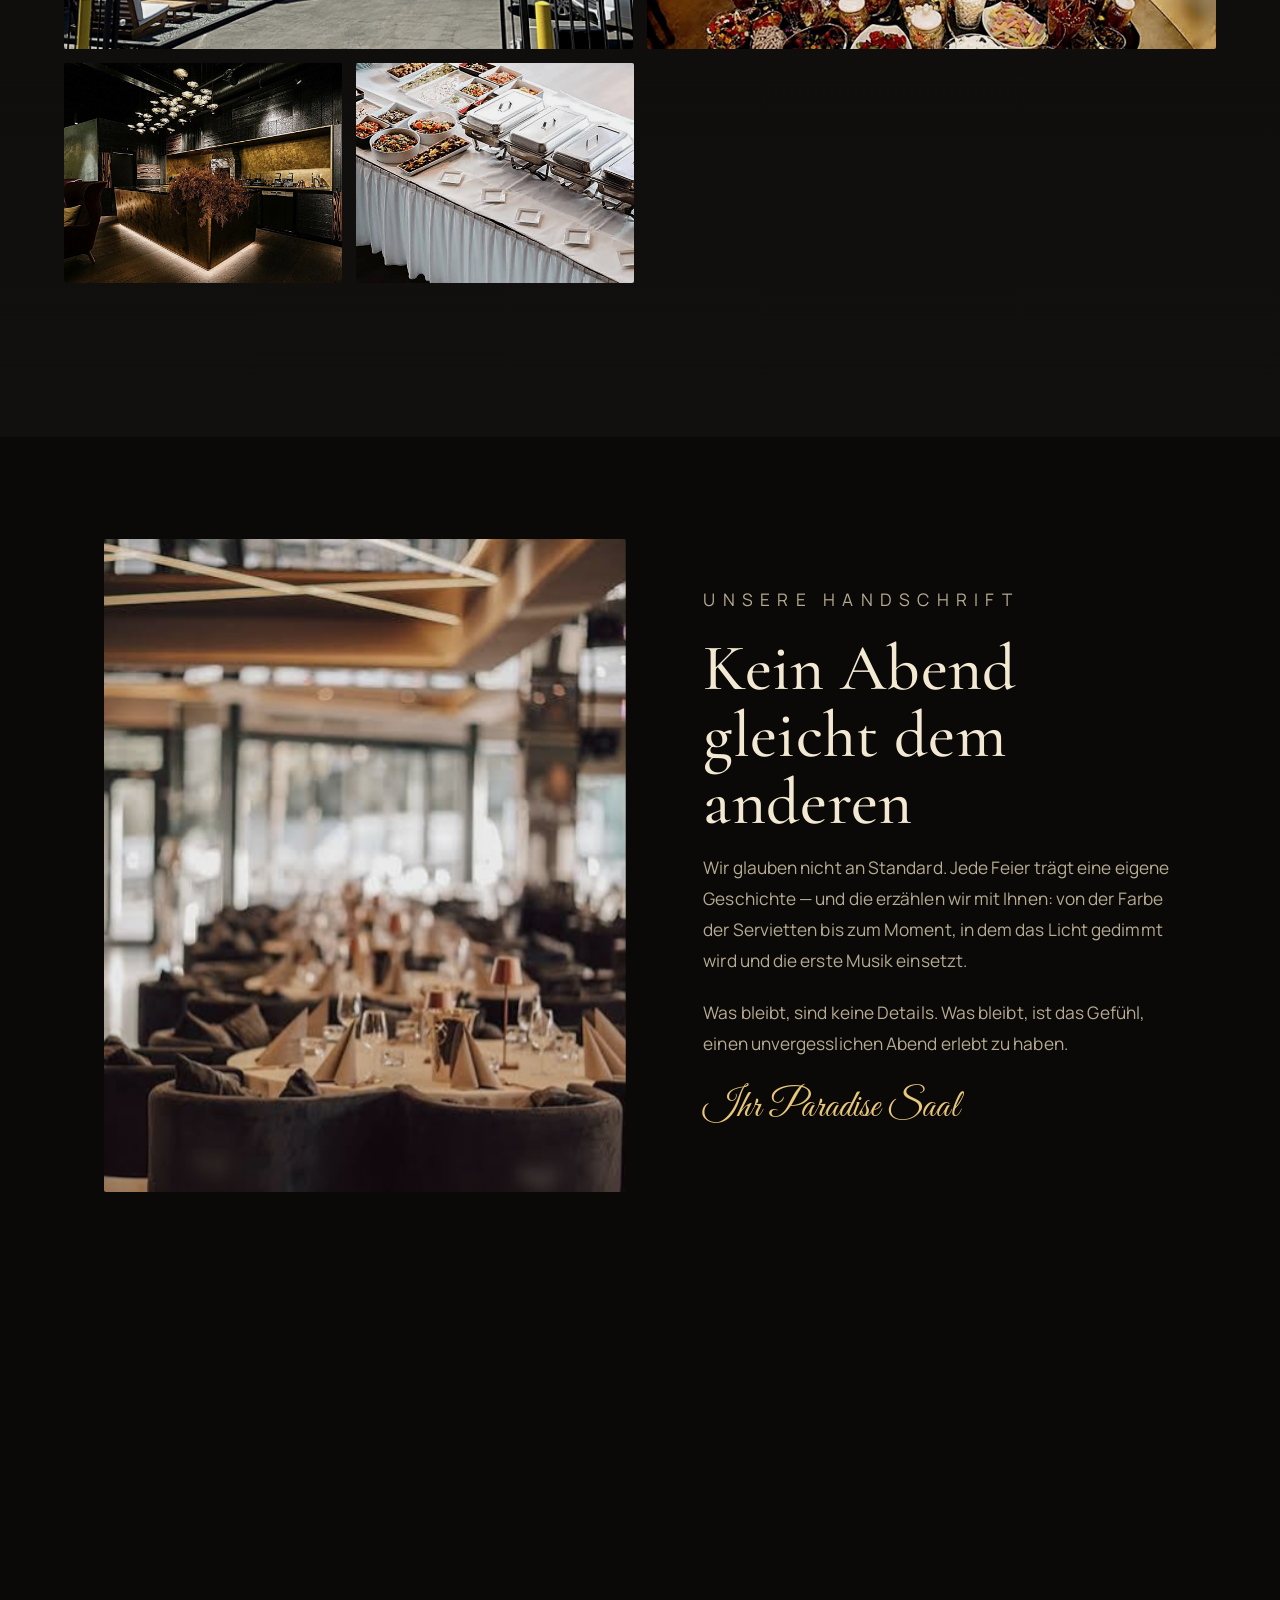
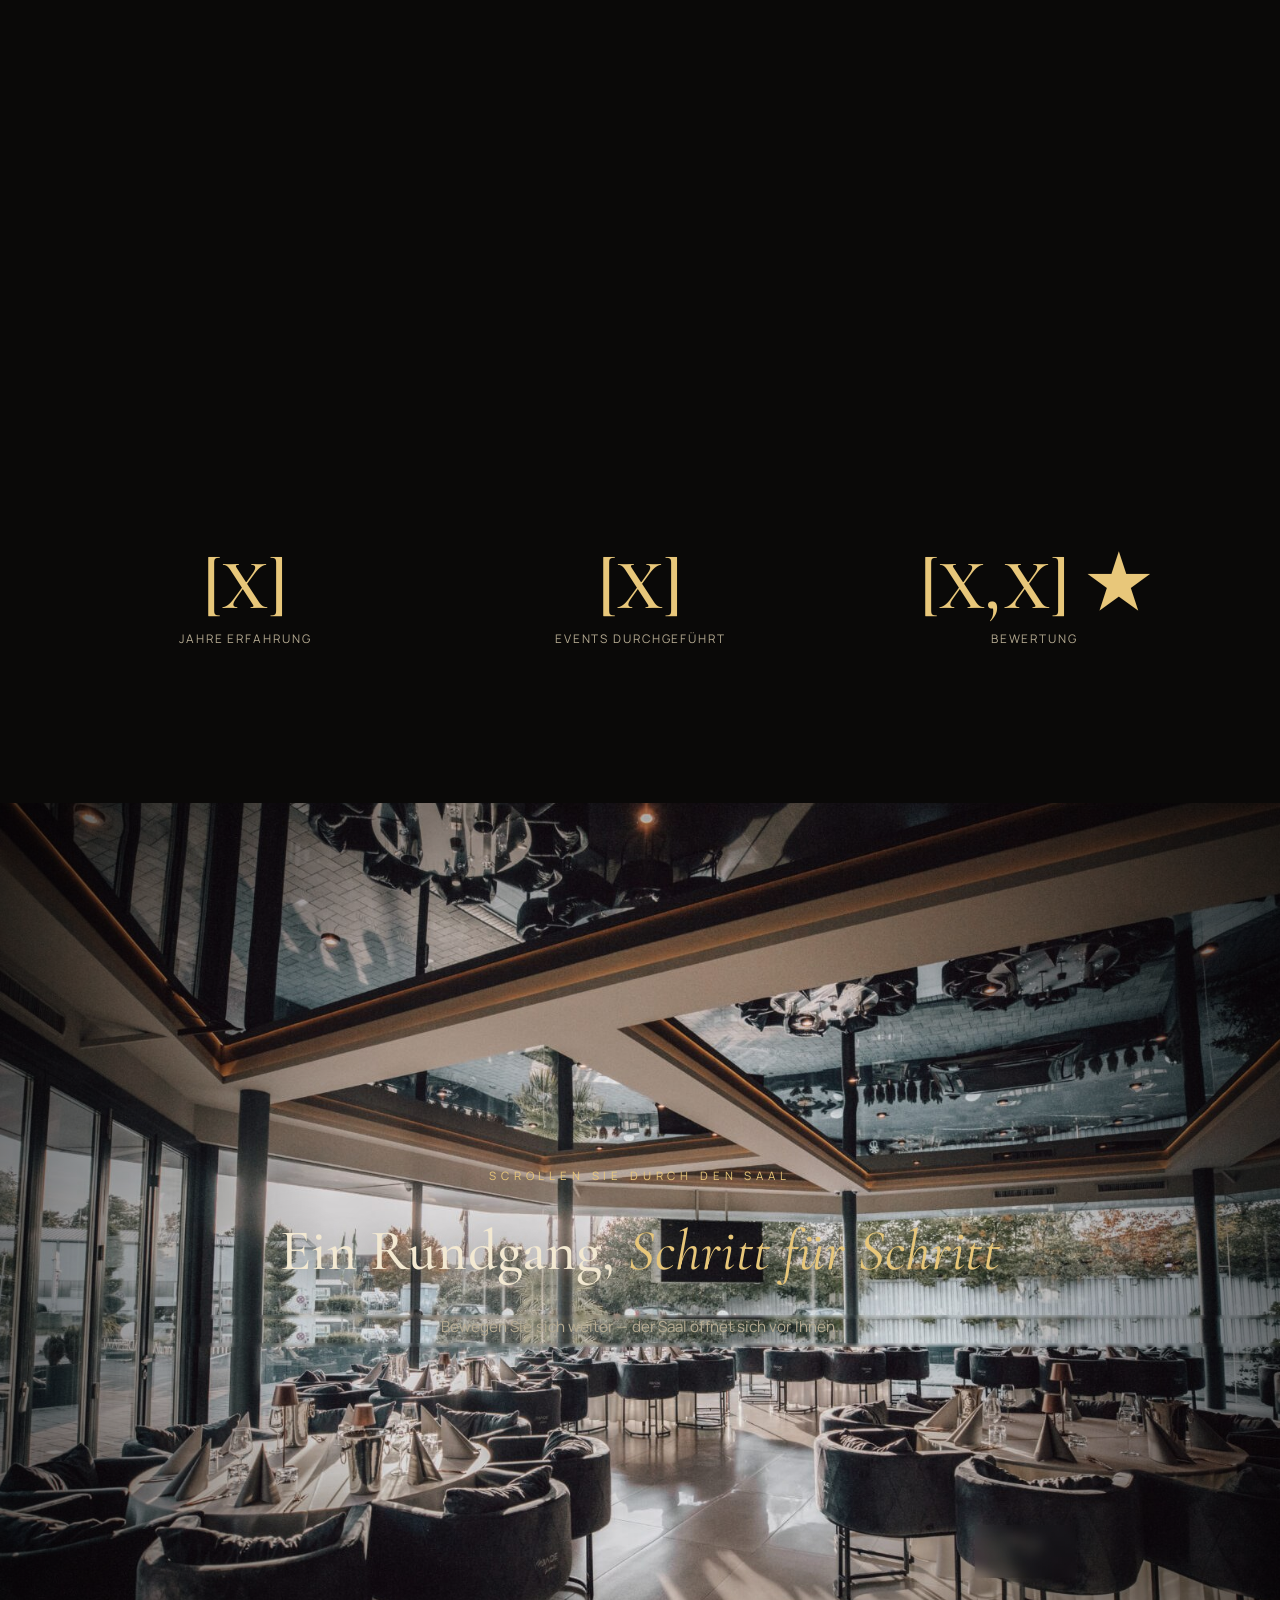
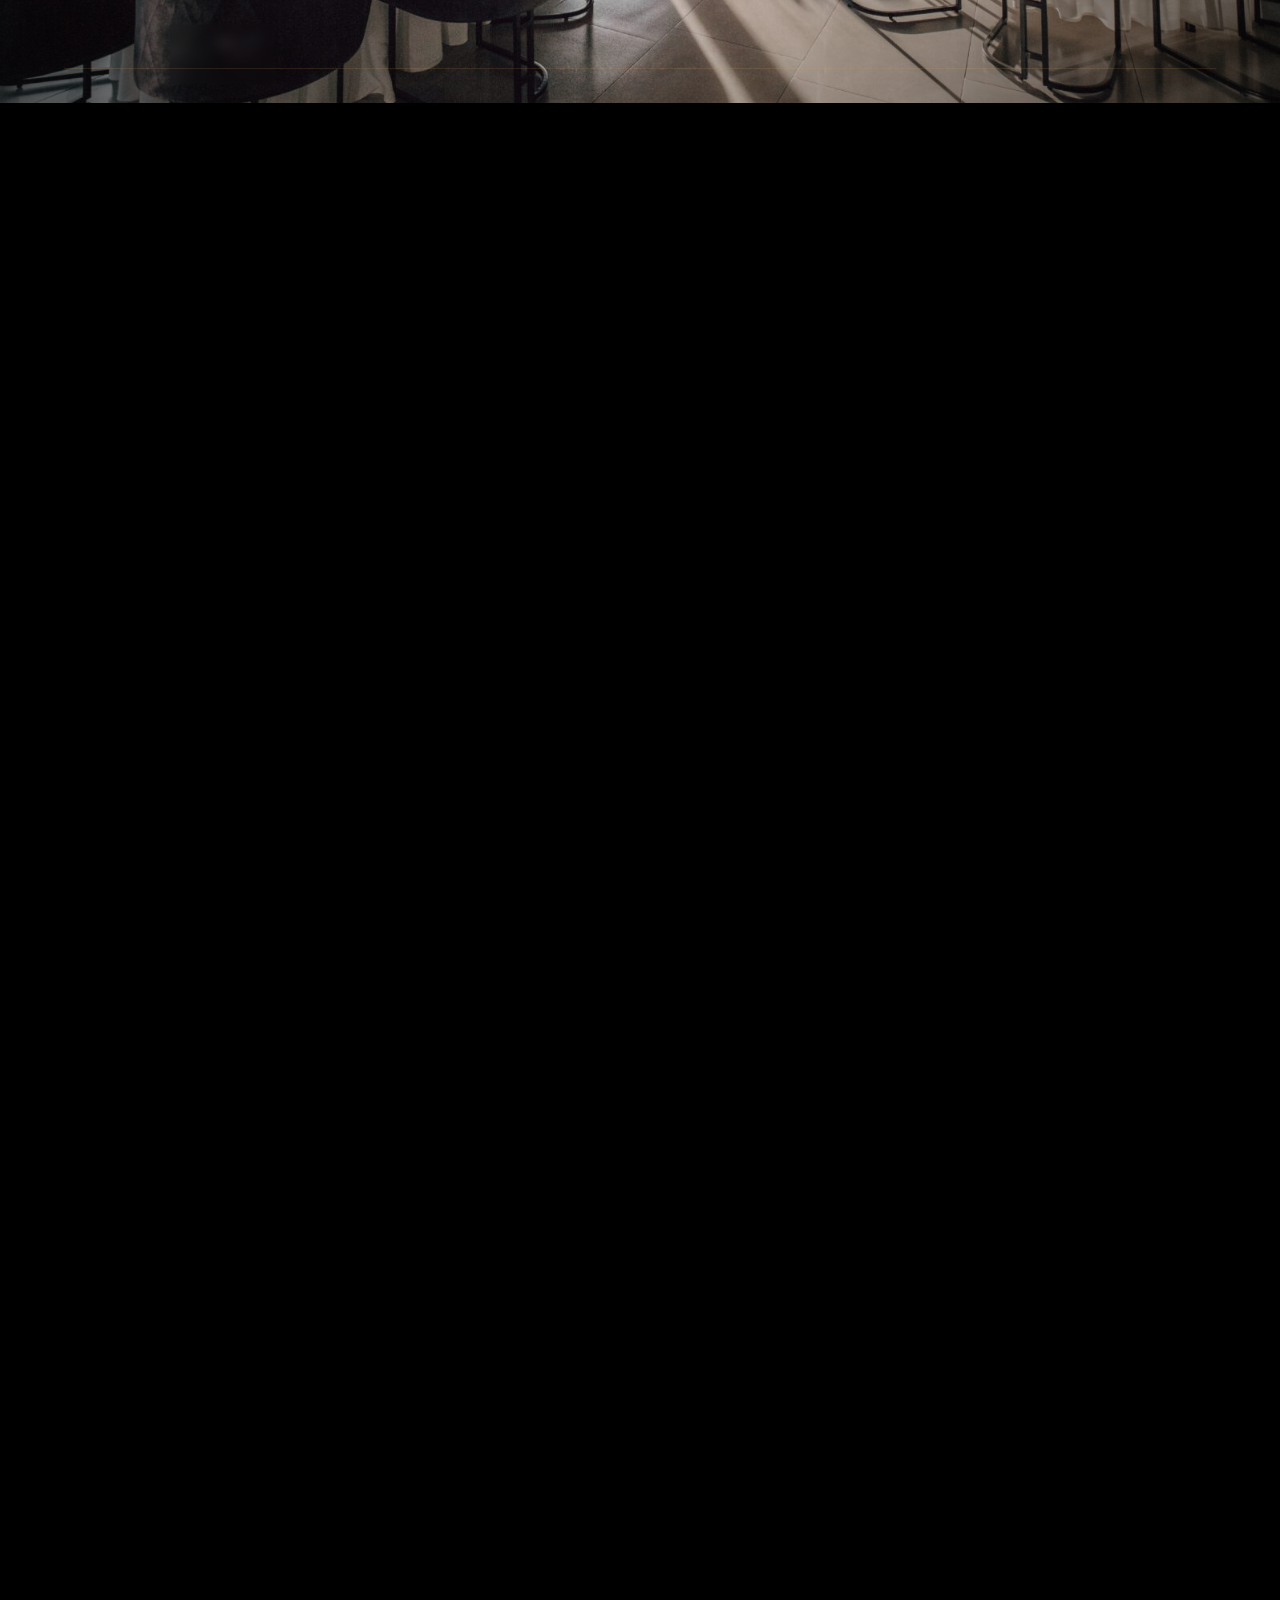
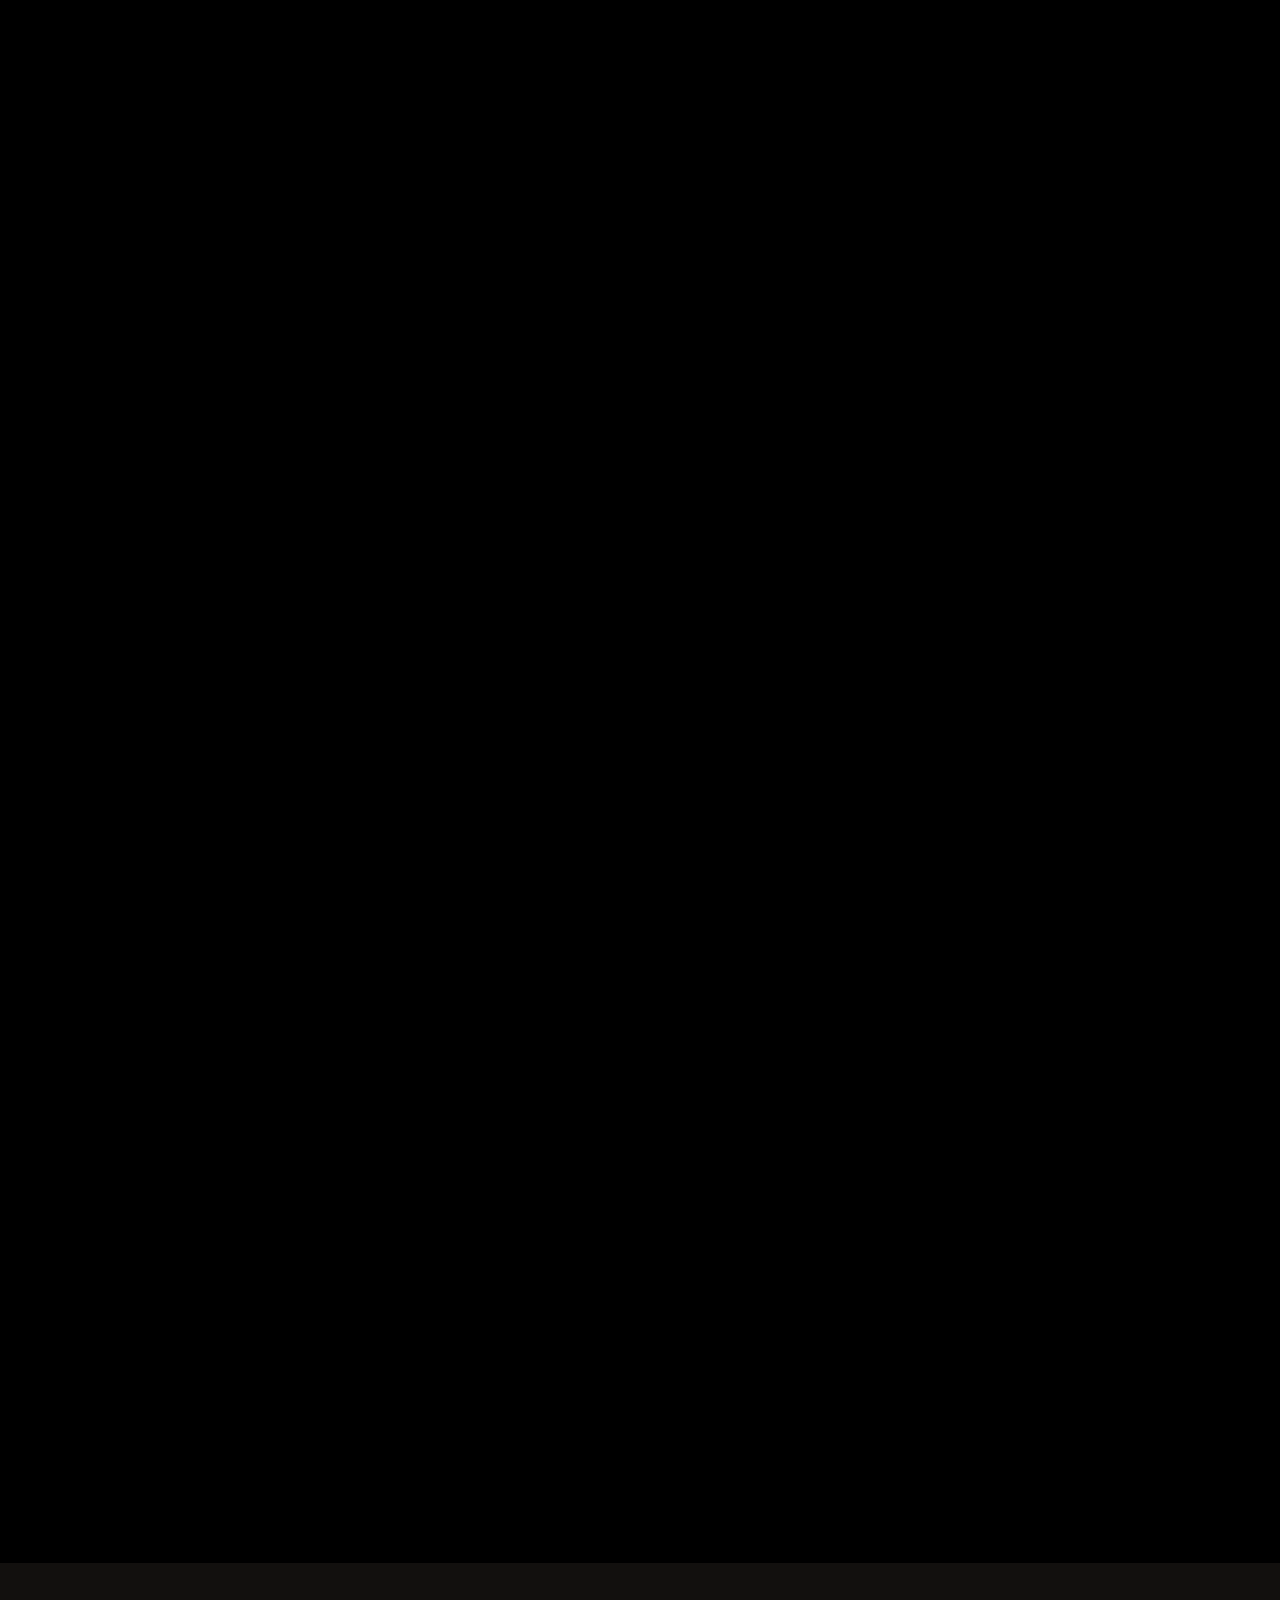
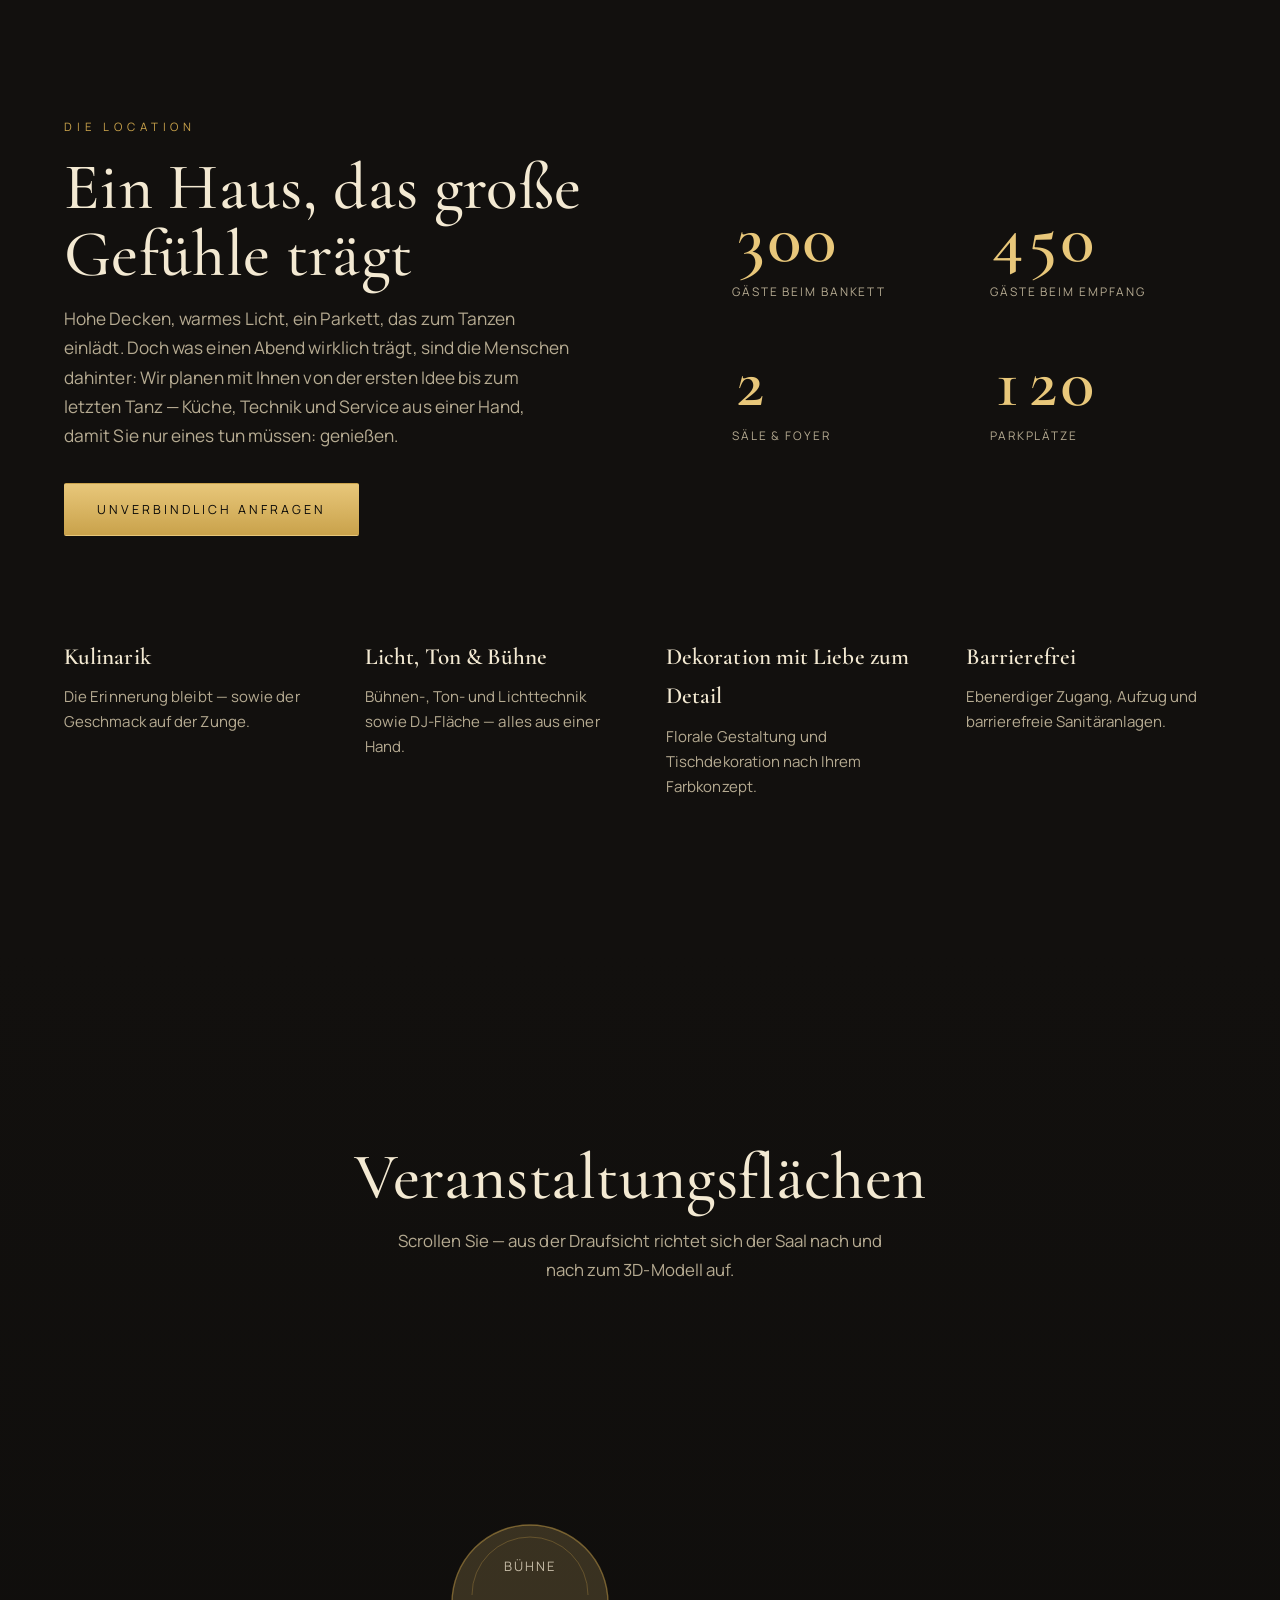
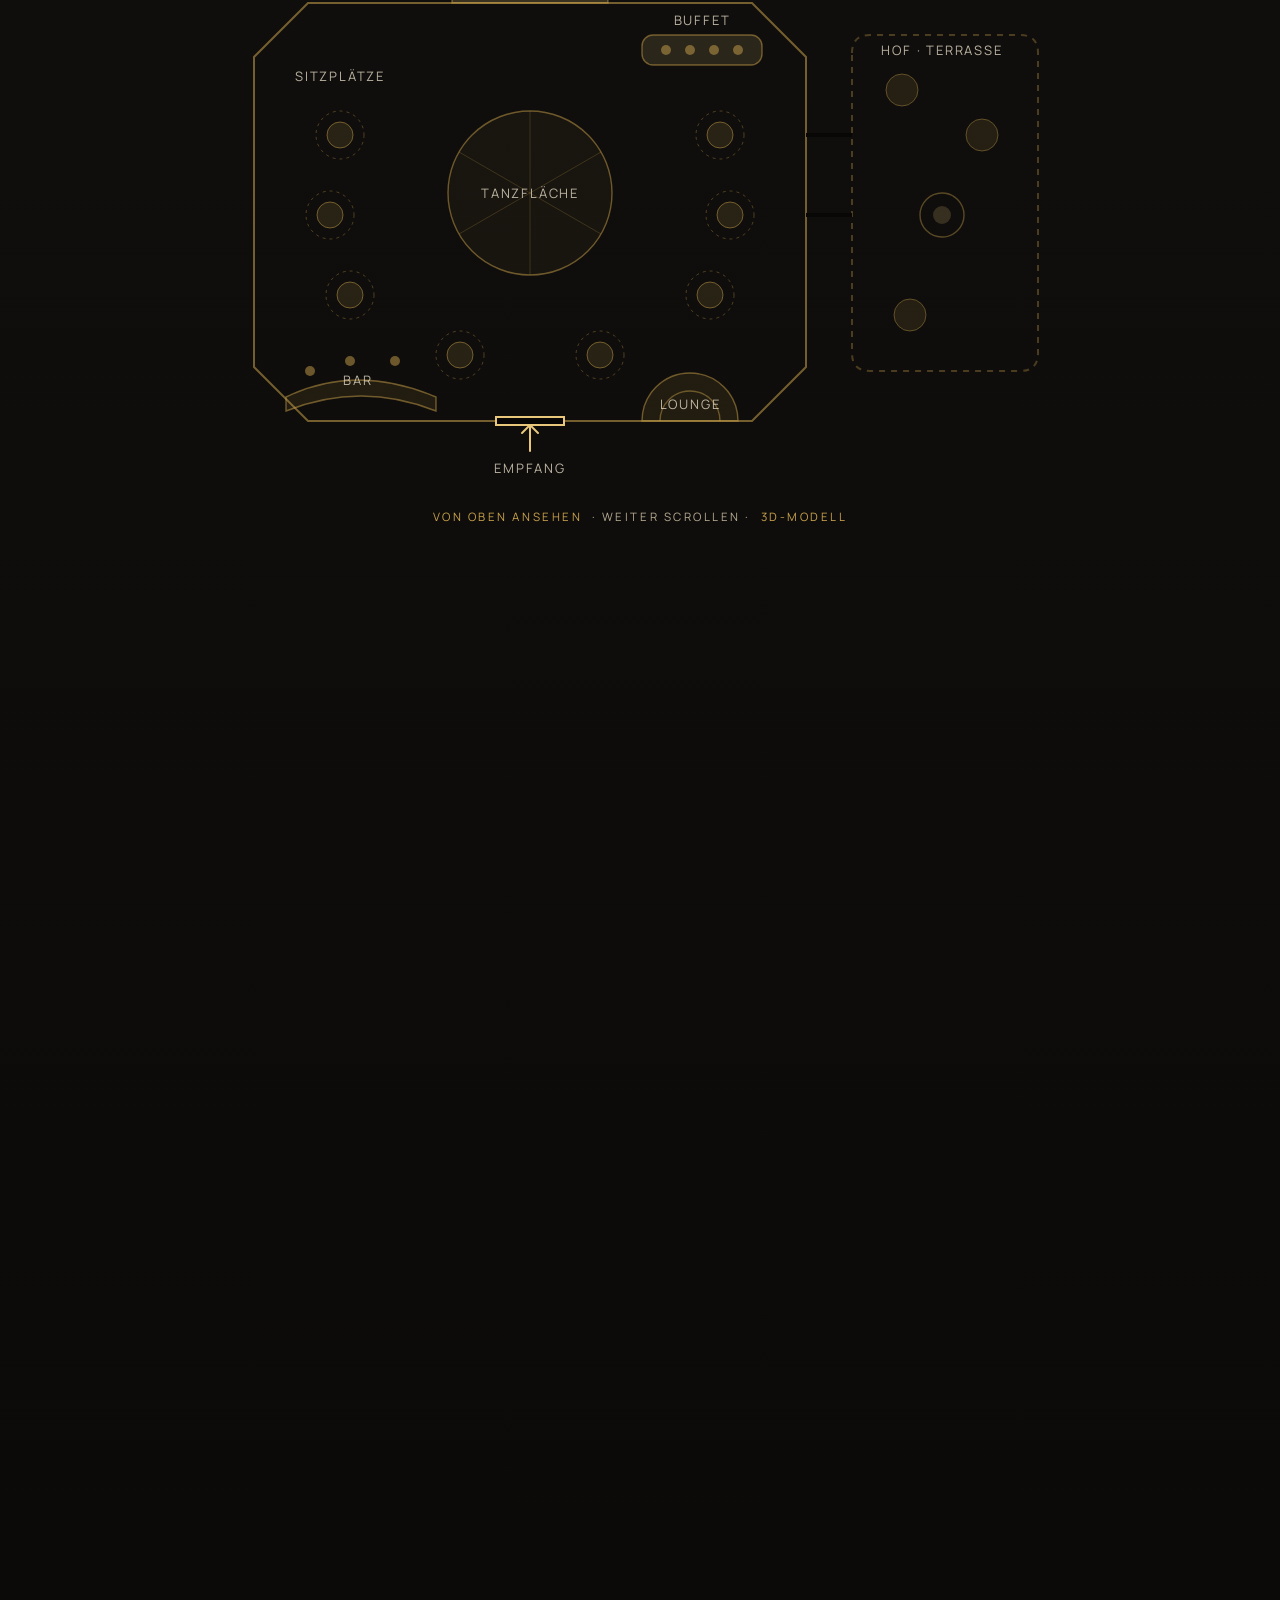
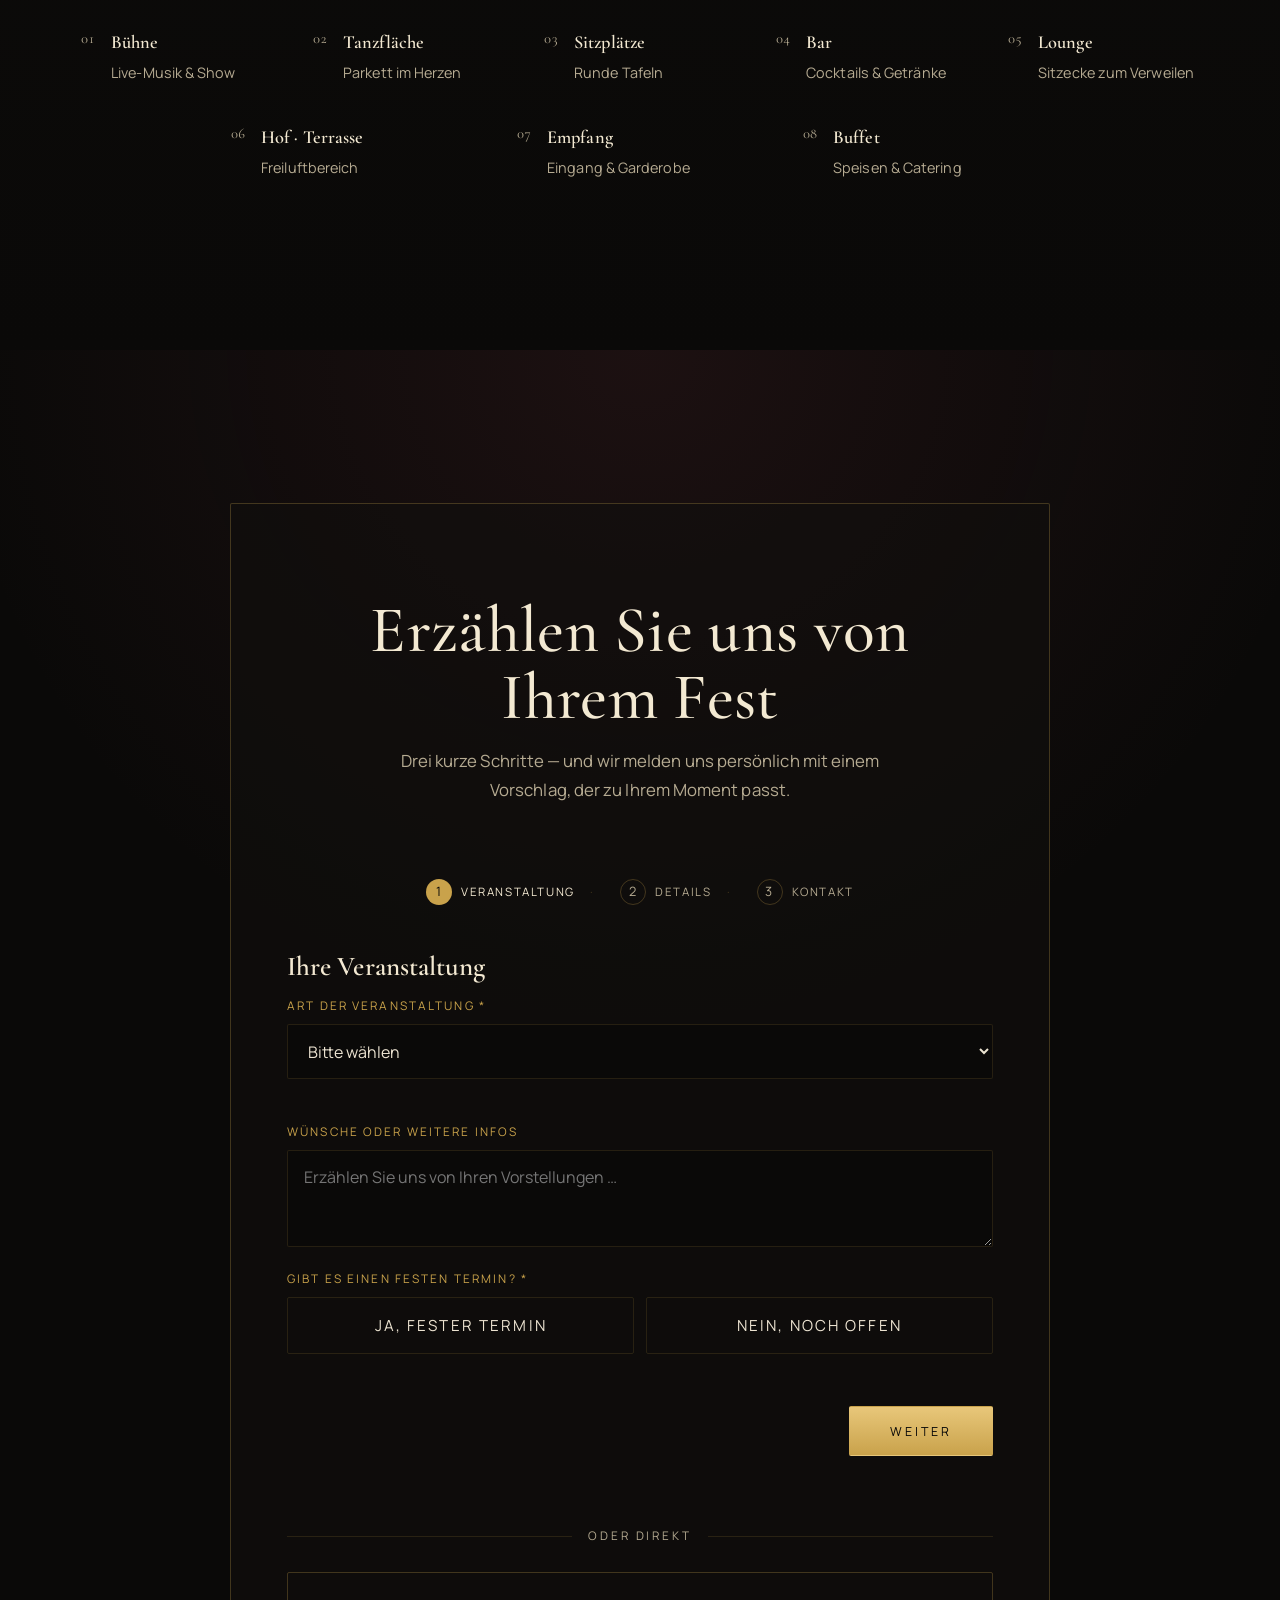
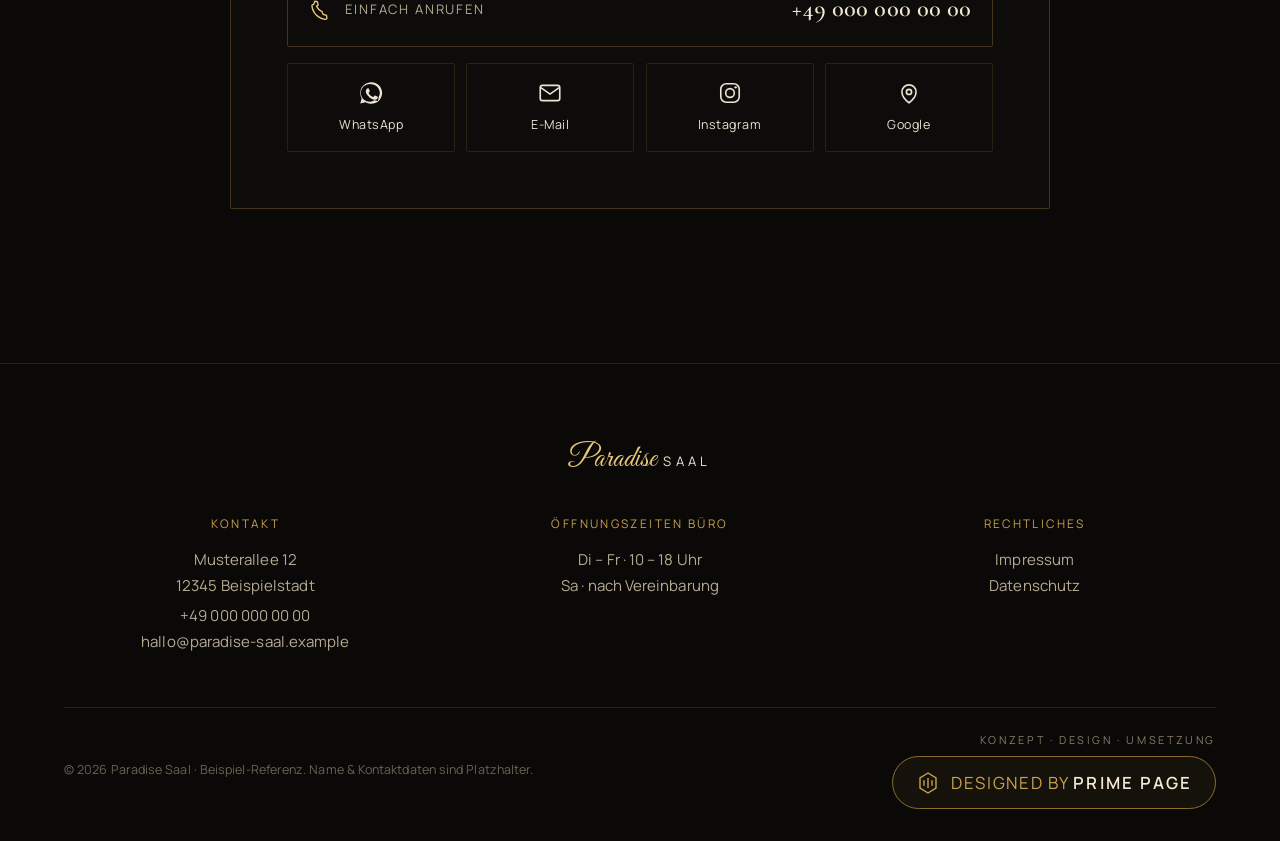
==== commit 1a8351a8: "Paradise Saal Galerie: echte Zonen-Fotos statt doppelter Platzhalter" ====
--- a/paradise-saal/index.html
+++ b/paradise-saal/index.html
@@ -163,17 +163,16 @@
   </div>
 
   <div class="gallery-grid" id="galleryGrid">
-    <figure class="gtile gtile--wide"><img src="assets/img/venue-panorama.jpg" alt="Lichtdurchfluteter Saal mit Glasfront und Samtsesseln" loading="lazy"></figure>
-    <figure class="gtile gtile--tall"><img src="assets/img/venue-torte.jpg" alt="Mehrstöckige Hochzeitstorte in Weiß mit Blütendekor" loading="lazy"></figure>
-    <figure class="gtile gtile--tall"><img src="assets/img/venue-tische.jpg" alt="Elegant eingedeckte Tische mit dunklen Samtsesseln" loading="lazy"></figure>
-    <figure class="gtile"><img class="pos-top" src="assets/img/venue-ballsaal.jpg" alt="Sechseckige Deckengestaltung mit warmem Licht" loading="lazy"></figure>
-    <figure class="gtile"><img src="assets/img/venue-buffet.jpg" alt="Reich gedecktes Buffet mit Chafing-Dishes" loading="lazy"></figure>
-    <figure class="gtile gtile--wide"><img src="assets/img/venue-catering.jpg" alt="Festliches Fingerfood- und Vorspeisen-Arrangement" loading="lazy"></figure>
-    <figure class="gtile"><img src="assets/img/venue-ballsaal.jpg" alt="Großer Ballsaal am Abend mit stimmungsvoller Beleuchtung" loading="lazy"></figure>
-    <figure class="gtile"><img class="pos-detail" src="assets/img/venue-torte.jpg" alt="Detail der Torte mit filigranen Zuckerblüten" loading="lazy"></figure>
-    <figure class="gtile gtile--wide"><img class="pos-bottom" src="assets/img/venue-panorama.jpg" alt="Loungebereich mit Blick ins Grüne" loading="lazy"></figure>
-    <figure class="gtile"><img class="pos-detail" src="assets/img/venue-tische.jpg" alt="Detail der Tischdekoration mit Serviette und Tischleuchte" loading="lazy"></figure>
-    <figure class="gtile"><img class="pos-detail" src="assets/img/venue-catering.jpg" alt="Frische Häppchen und Fruchtplatte im Detail" loading="lazy"></figure>
+    <figure class="gtile gtile--wide"><img src="assets/img/zone-buehne.jpg" alt="Bühne mit festlicher Beleuchtung" loading="lazy"></figure>
+    <figure class="gtile gtile--tall"><img src="assets/img/zone-lounge.jpg" alt="Elegante Lounge in Schwarz und Gold" loading="lazy"></figure>
+    <figure class="gtile"><img src="assets/img/zone-empfang.jpg" alt="Empfangsbereich mit Kronleuchter" loading="lazy"></figure>
+    <figure class="gtile"><img src="assets/img/zone-tanz.jpg" alt="Tanzfläche im Ballsaal mit blauer Beleuchtung" loading="lazy"></figure>
+    <figure class="gtile gtile--wide"><img src="assets/img/zone-hof.jpg" alt="Hof und Terrasse im Freien mit Sonnenschirmen" loading="lazy"></figure>
+    <figure class="gtile"><img src="assets/img/zone-tische.jpg" alt="Festlich eingedeckte Sitzplätze" loading="lazy"></figure>
+    <figure class="gtile"><img src="assets/img/zone-buffet-1.jpg" alt="Buffet mit feinen Vorspeisen" loading="lazy"></figure>
+    <figure class="gtile gtile--wide"><img src="assets/img/zone-buffet-3.jpg" alt="Dessertbuffet mit süßen Köstlichkeiten" loading="lazy"></figure>
+    <figure class="gtile"><img src="assets/img/zone-bar.jpg" alt="Bar mit warmem Licht und Gold-Akzenten" loading="lazy"></figure>
+    <figure class="gtile"><img src="assets/img/zone-buffet-2.jpg" alt="Warmes Buffet mit herzhaften Speisen" loading="lazy"></figure>
   </div>
 </section>
 
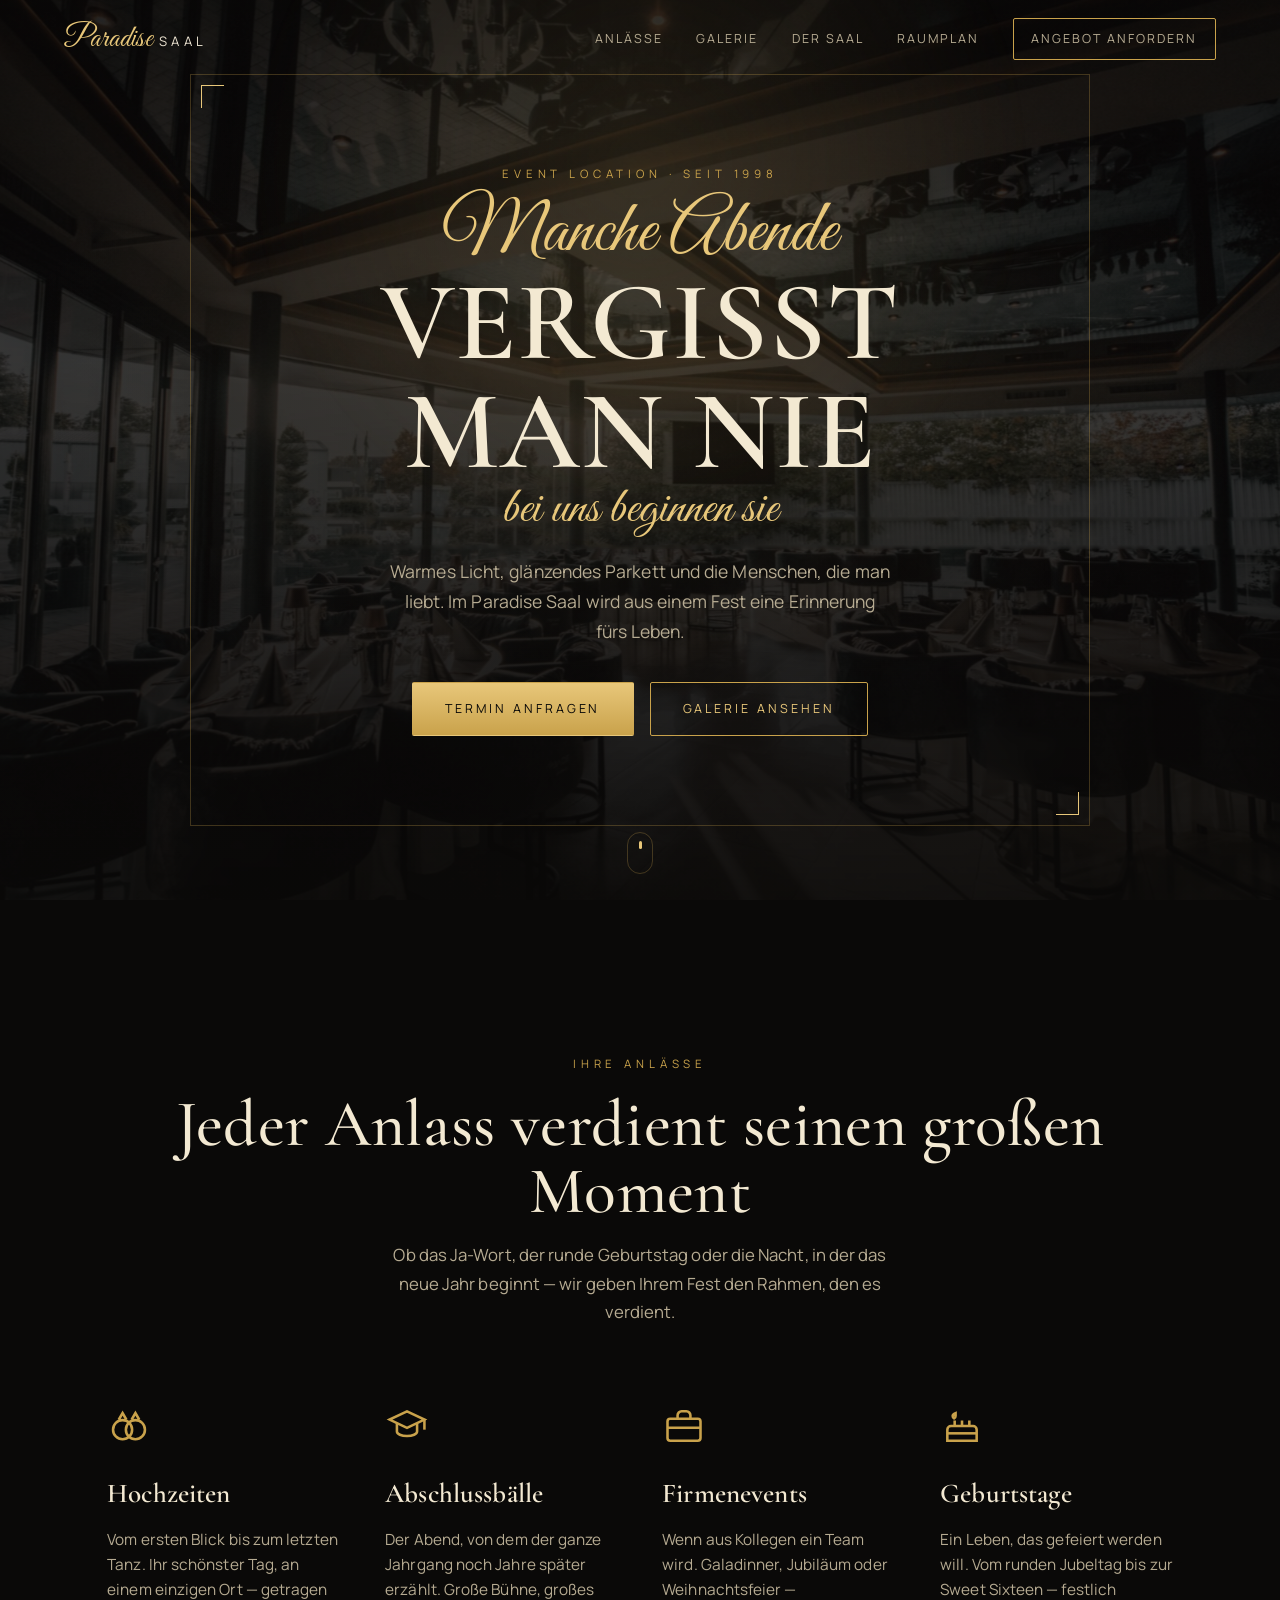
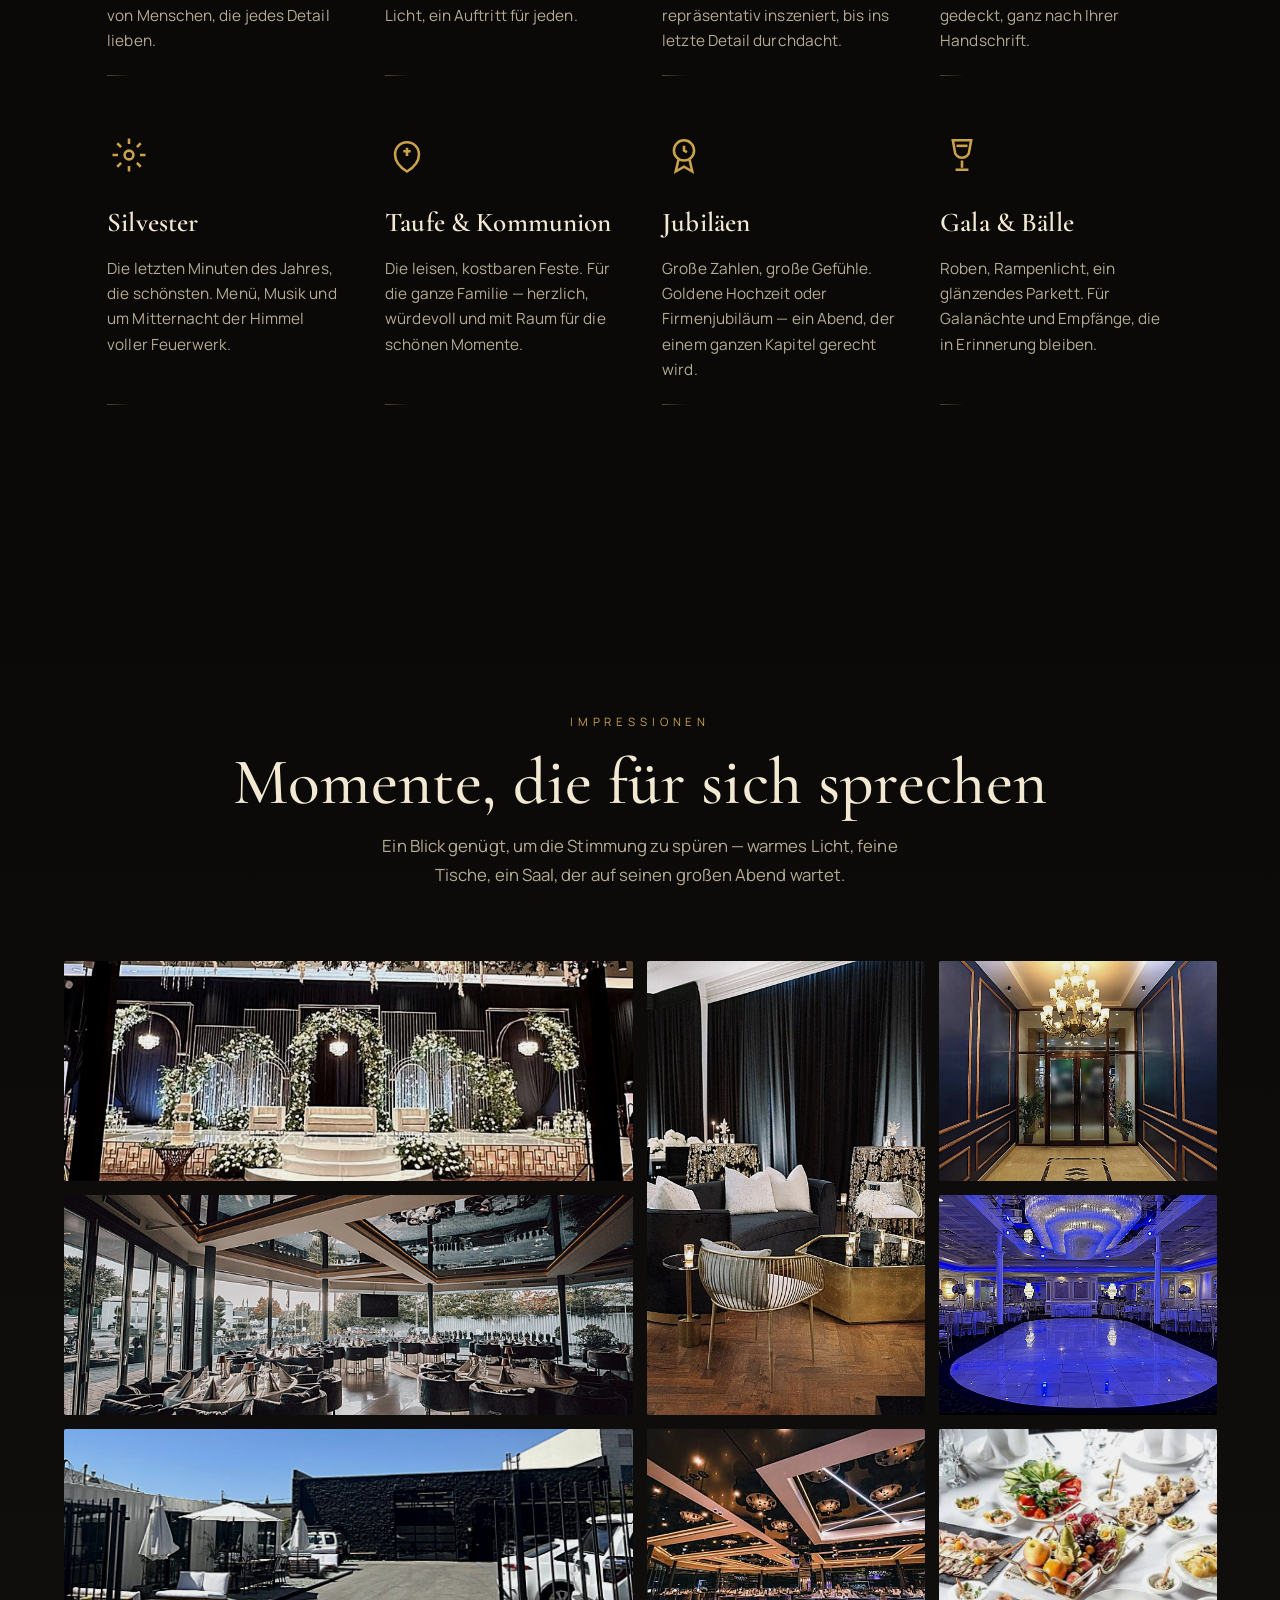
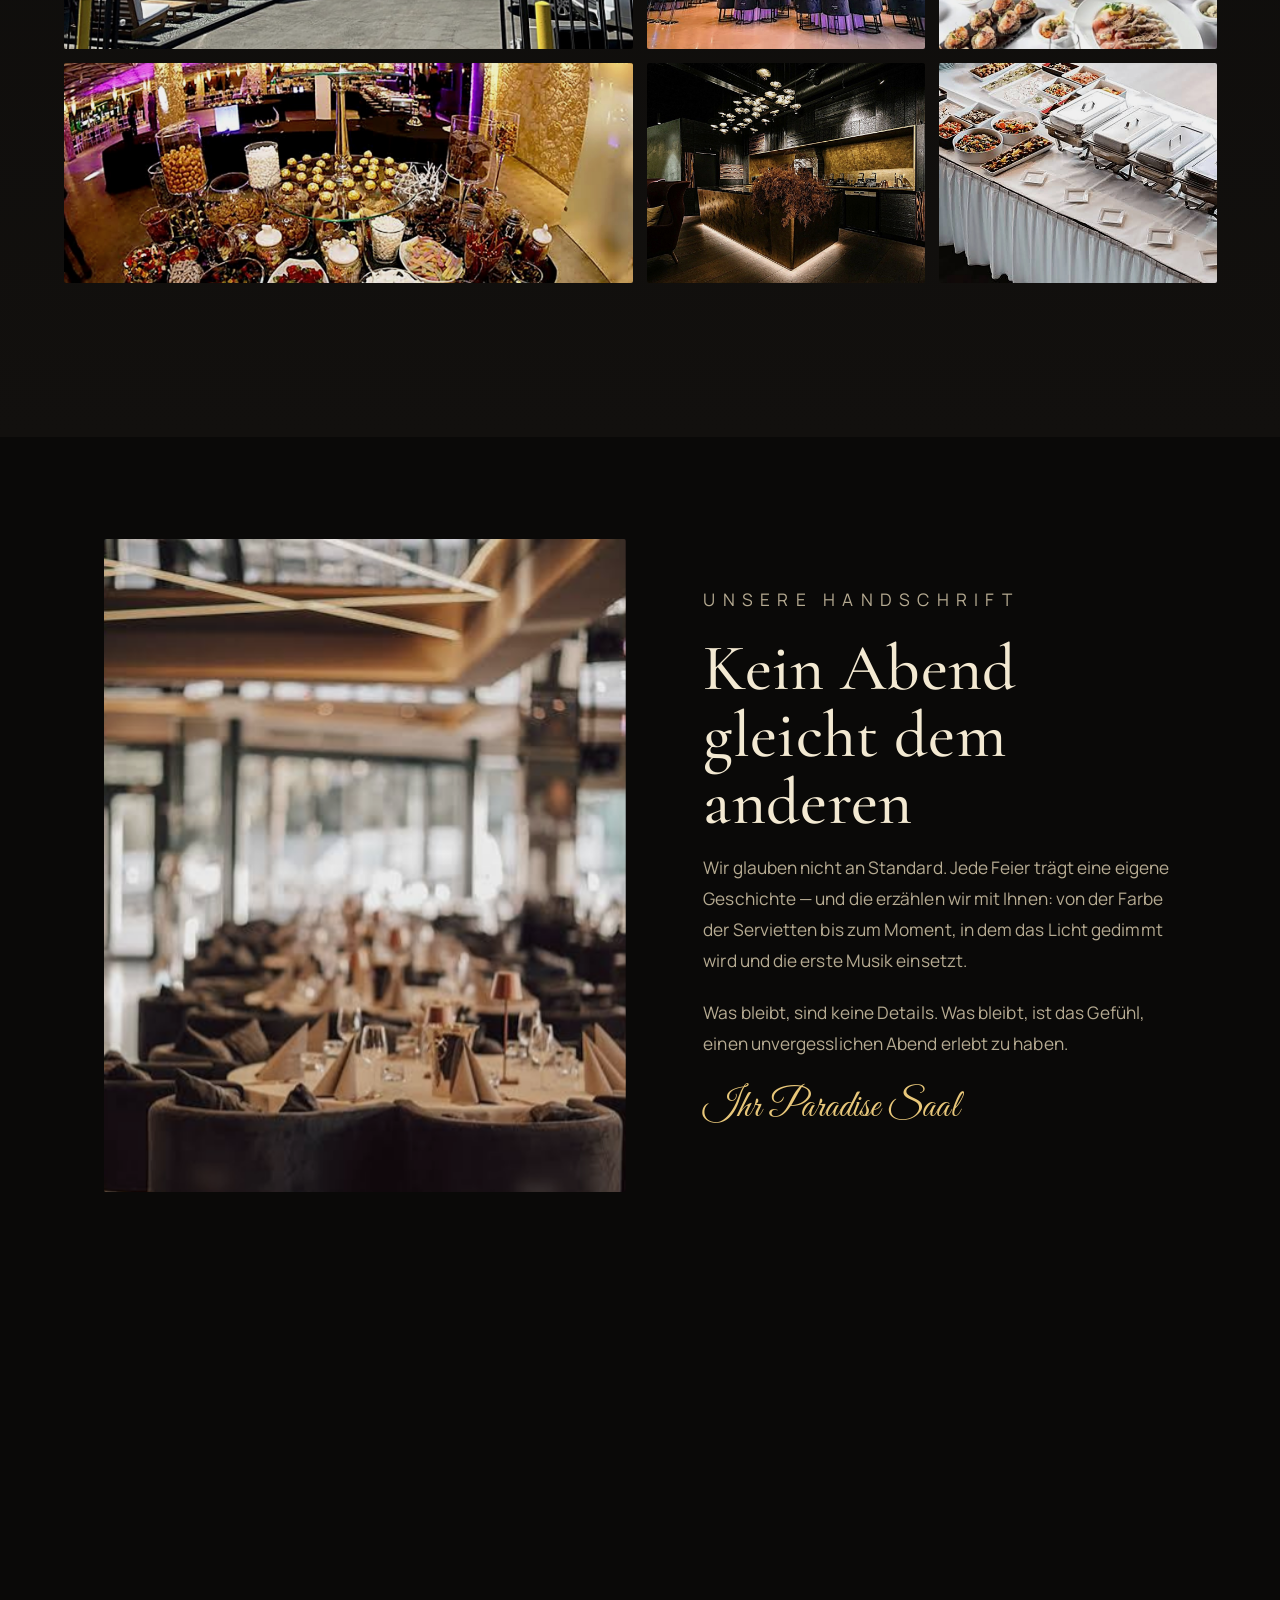
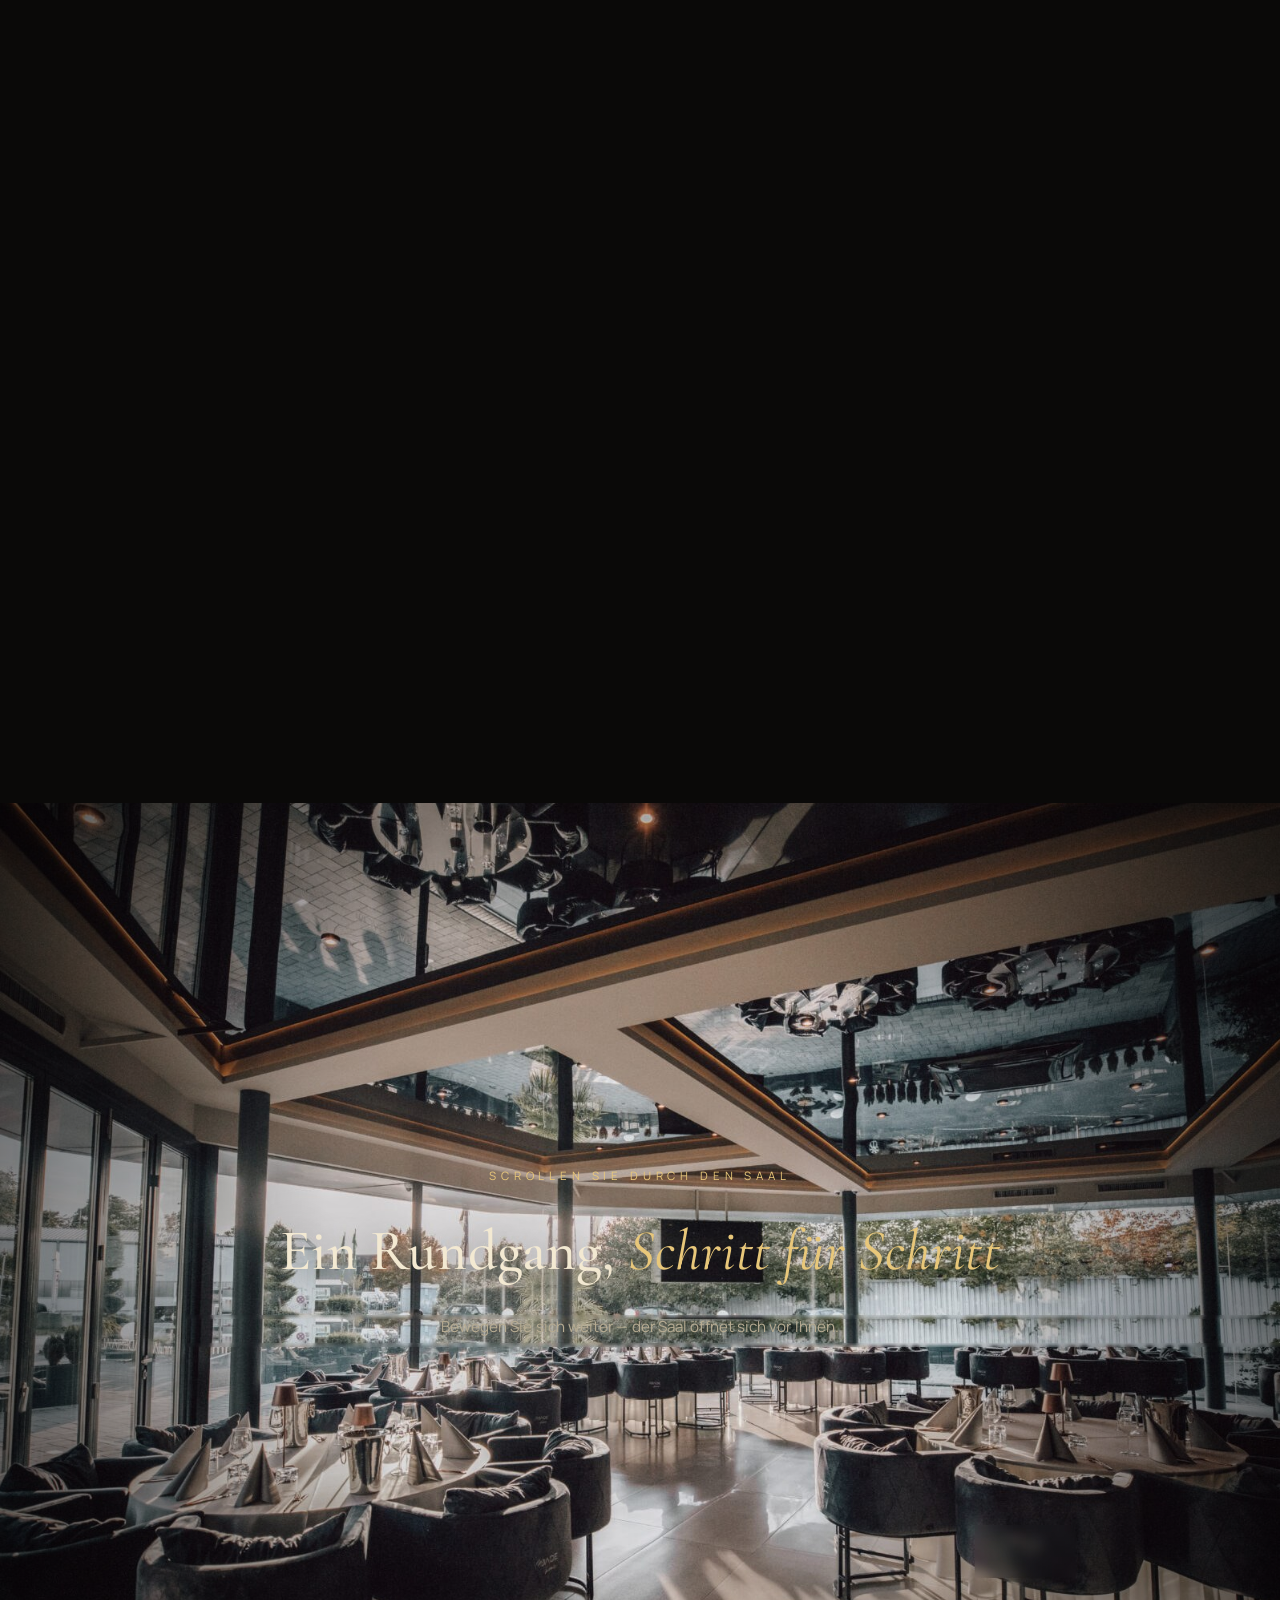
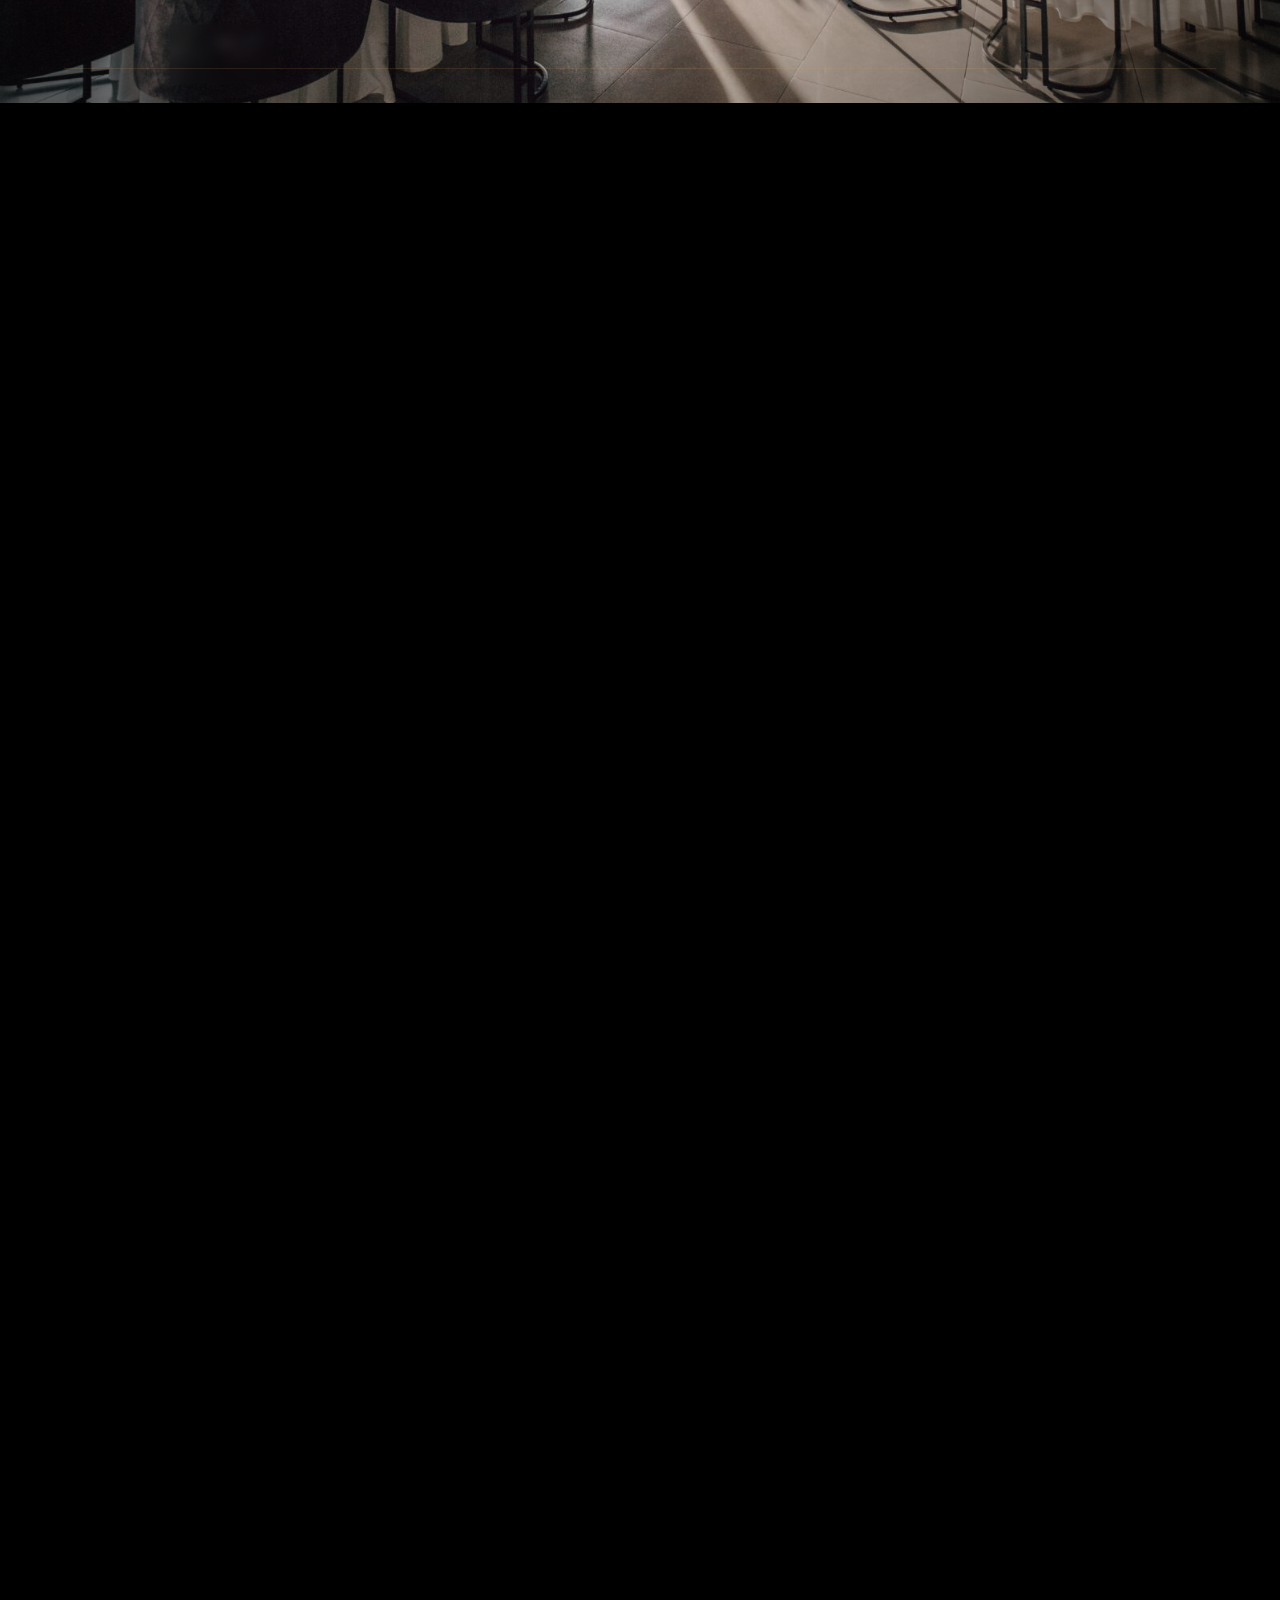
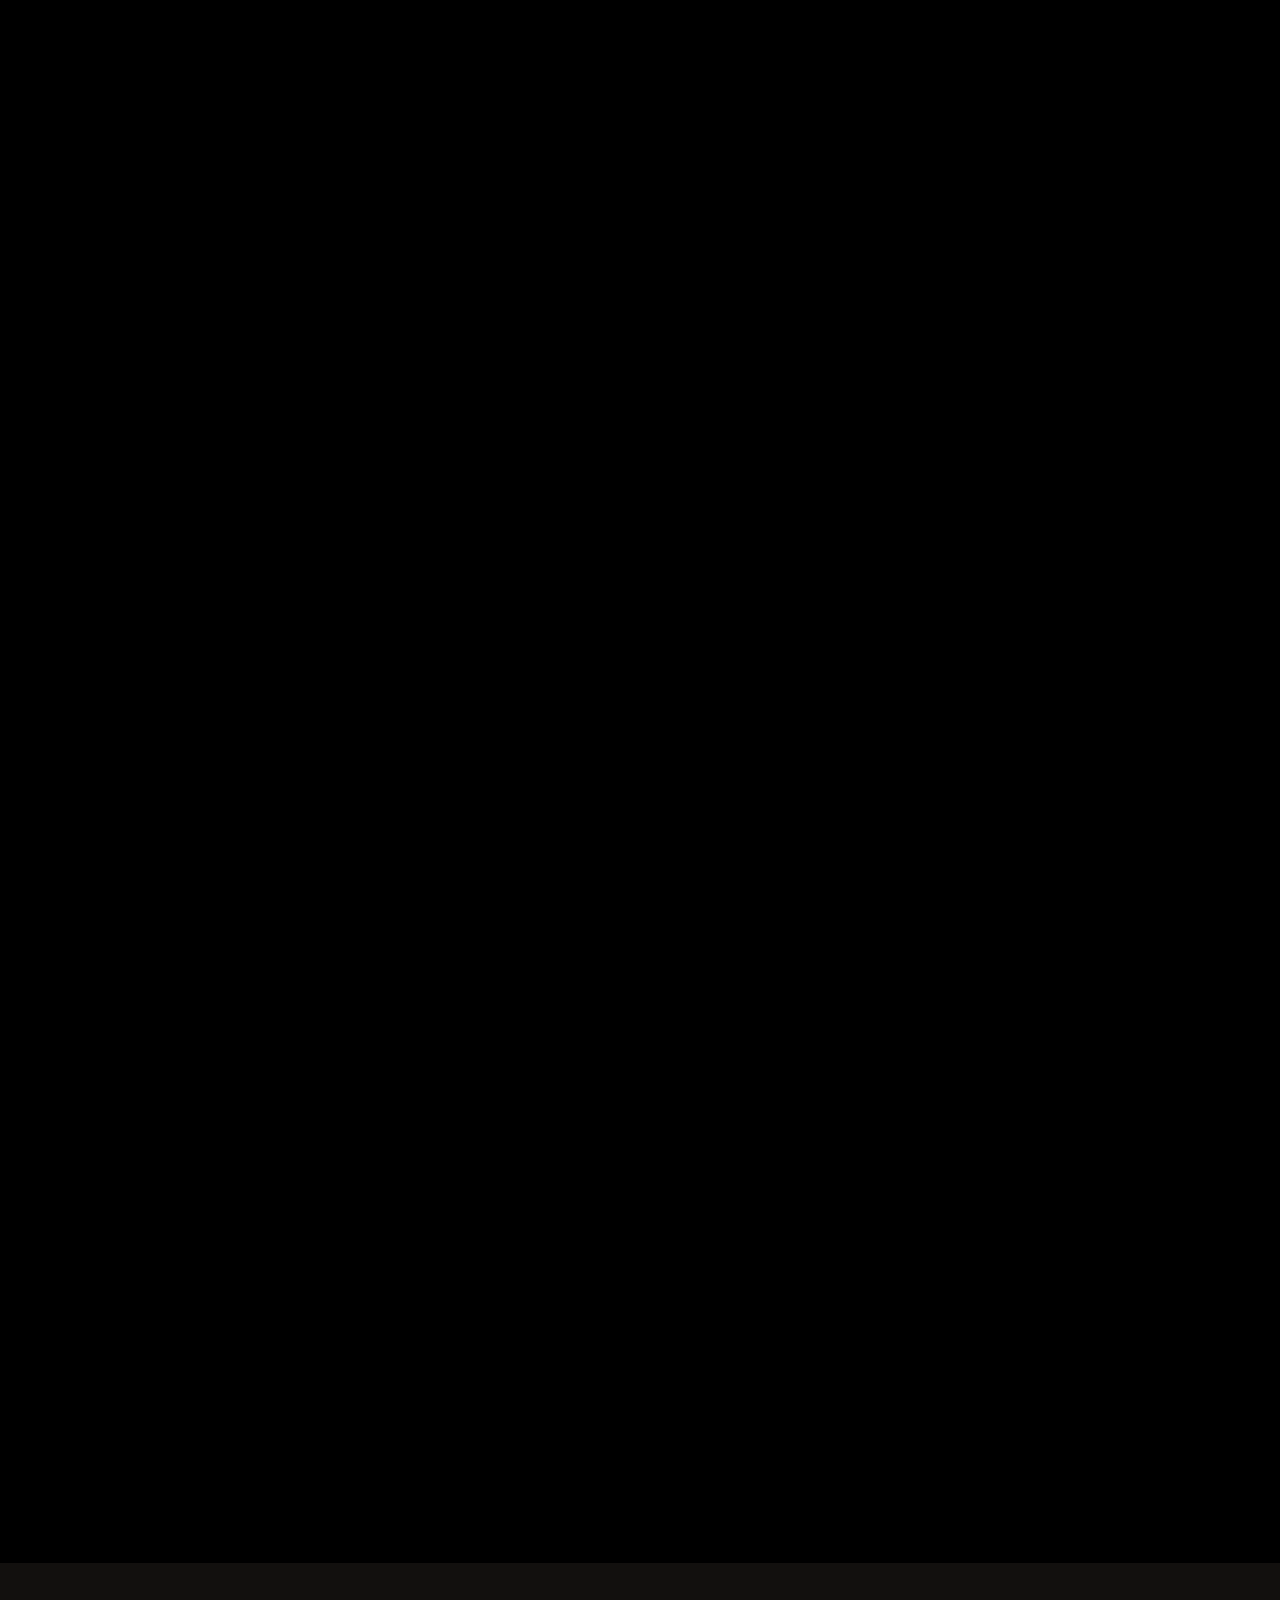
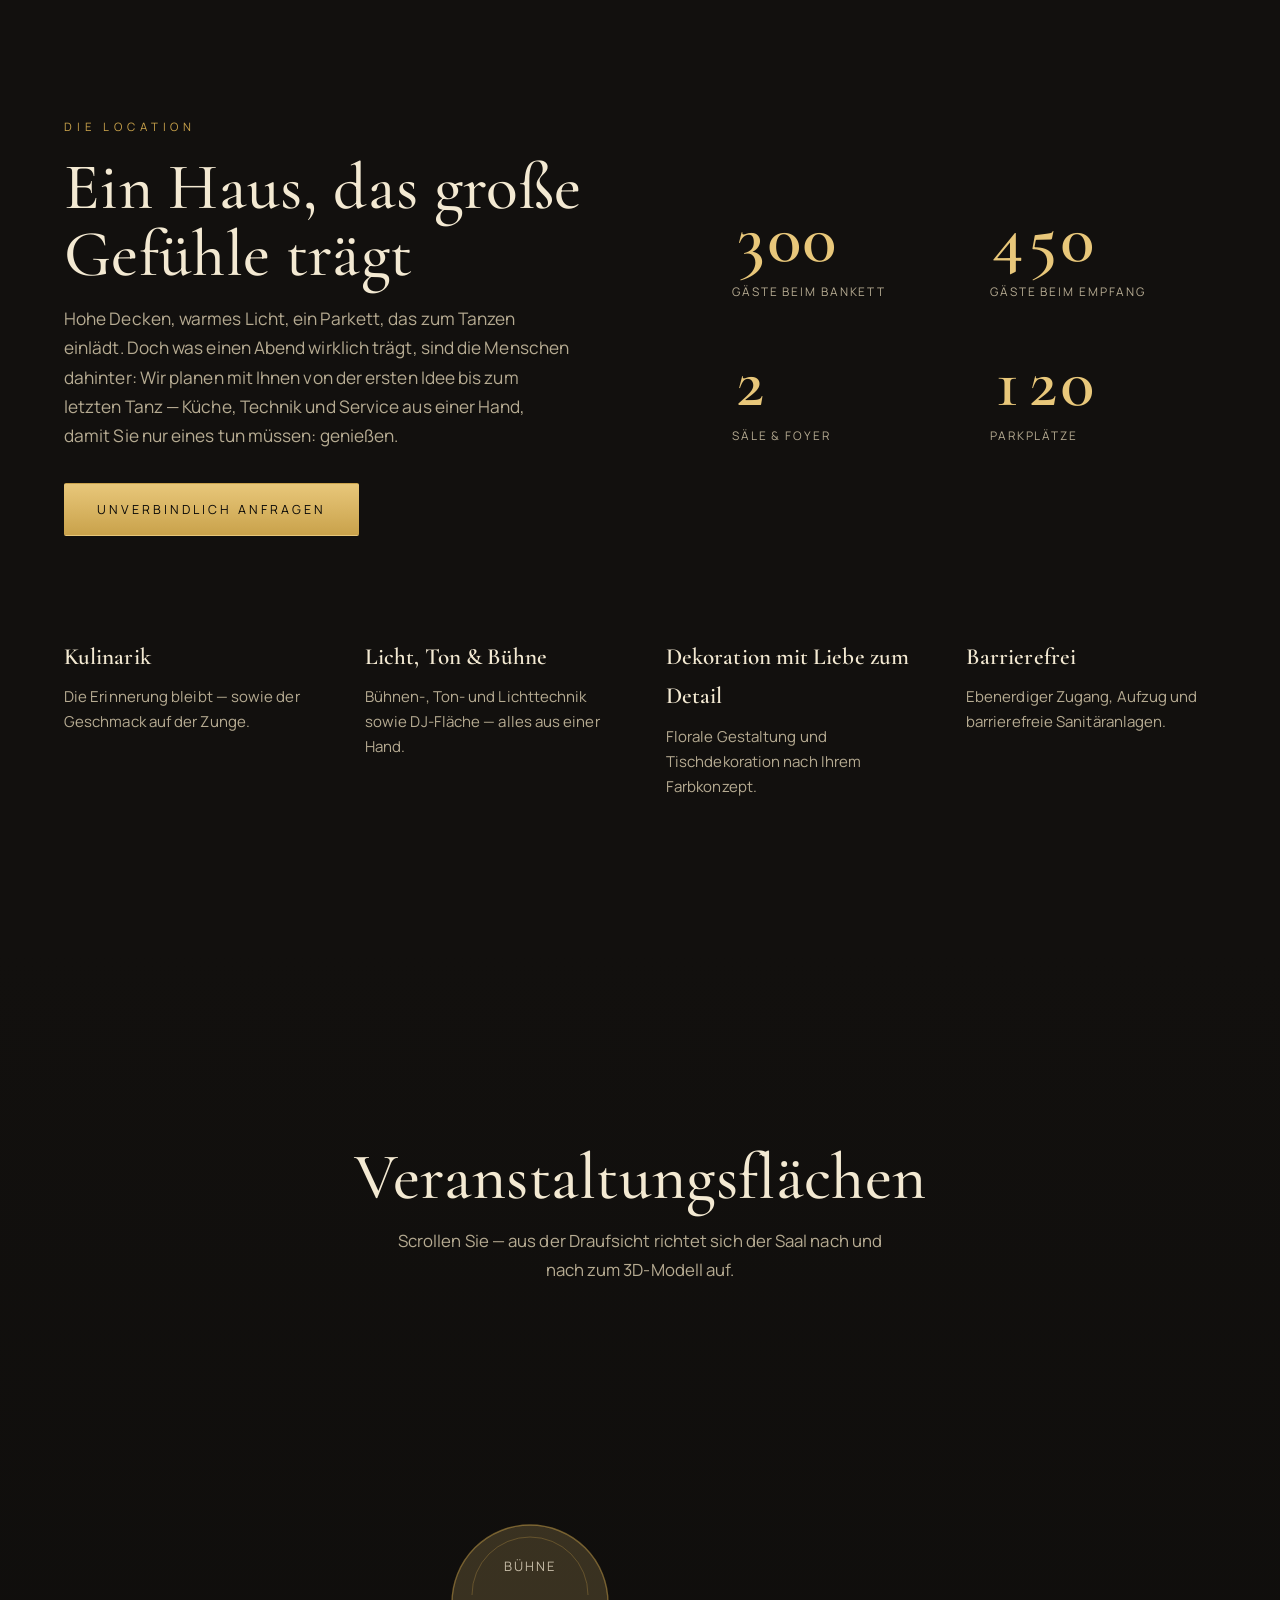
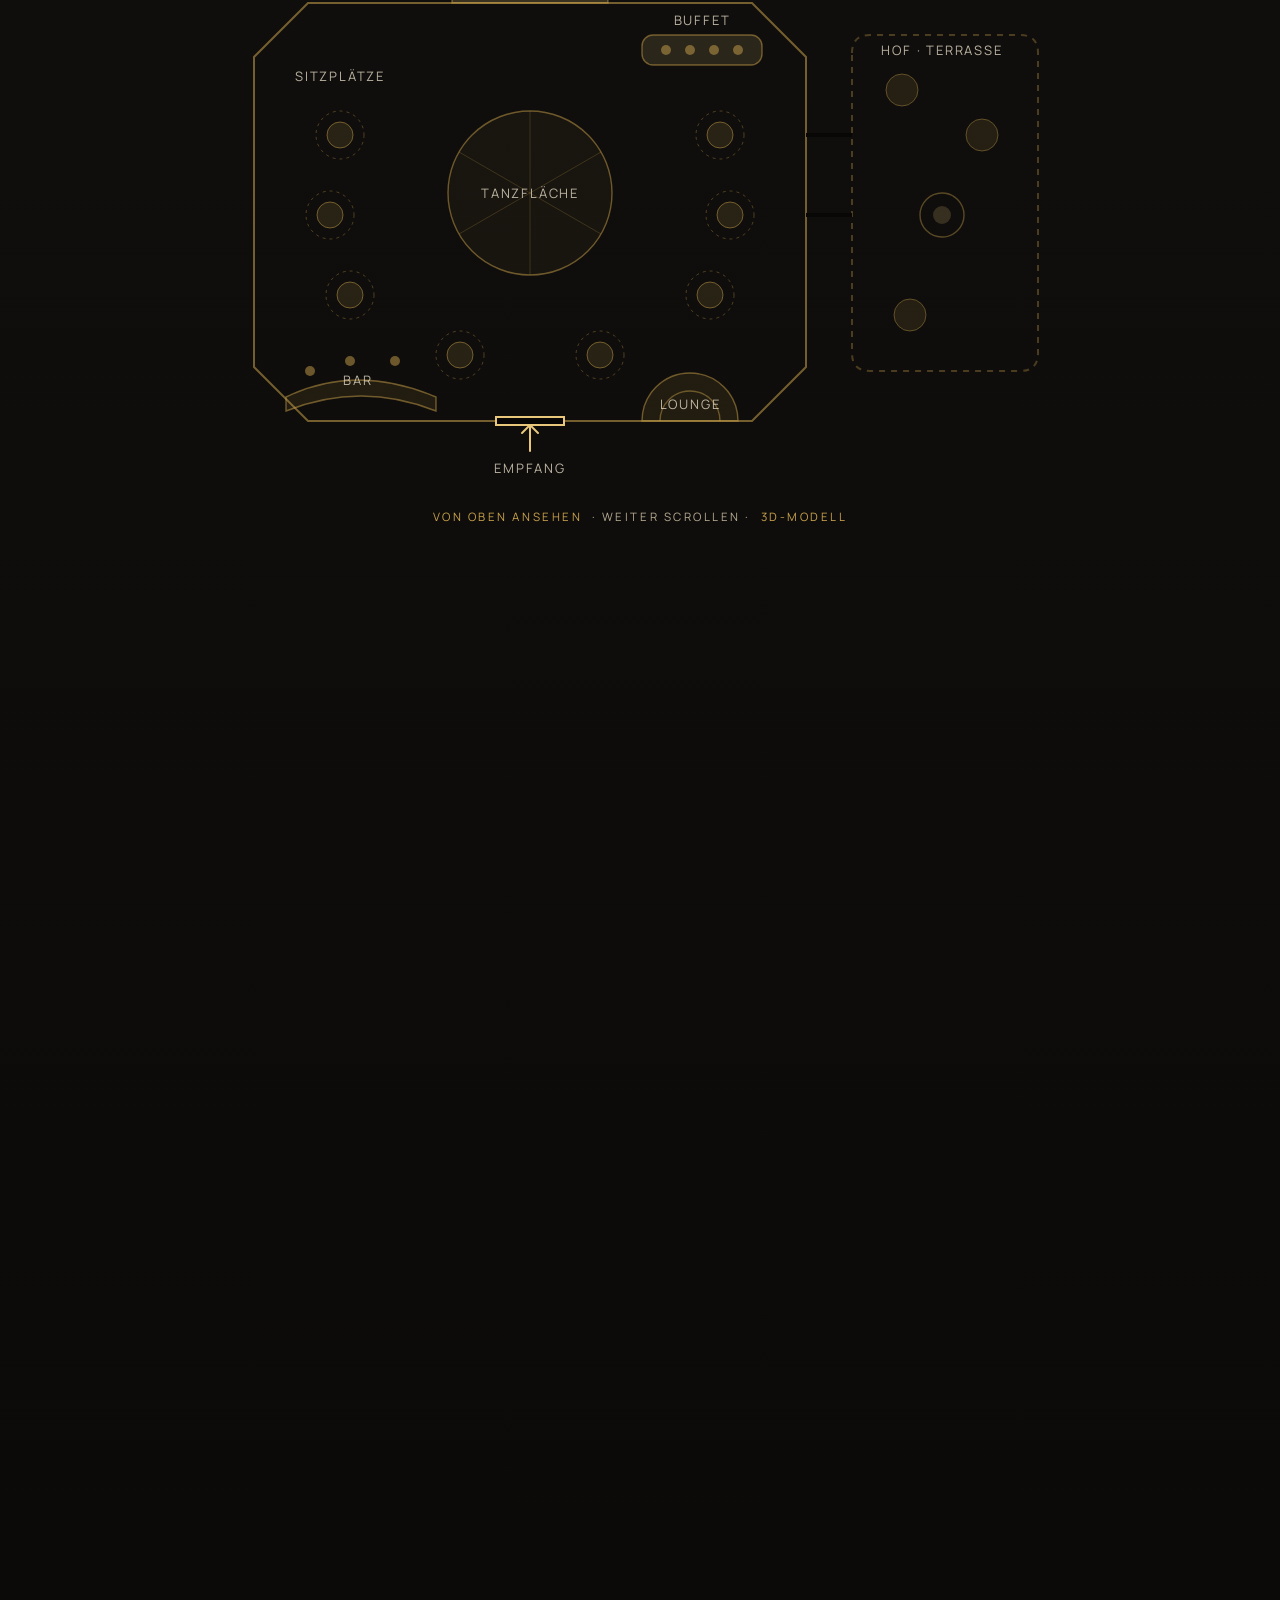
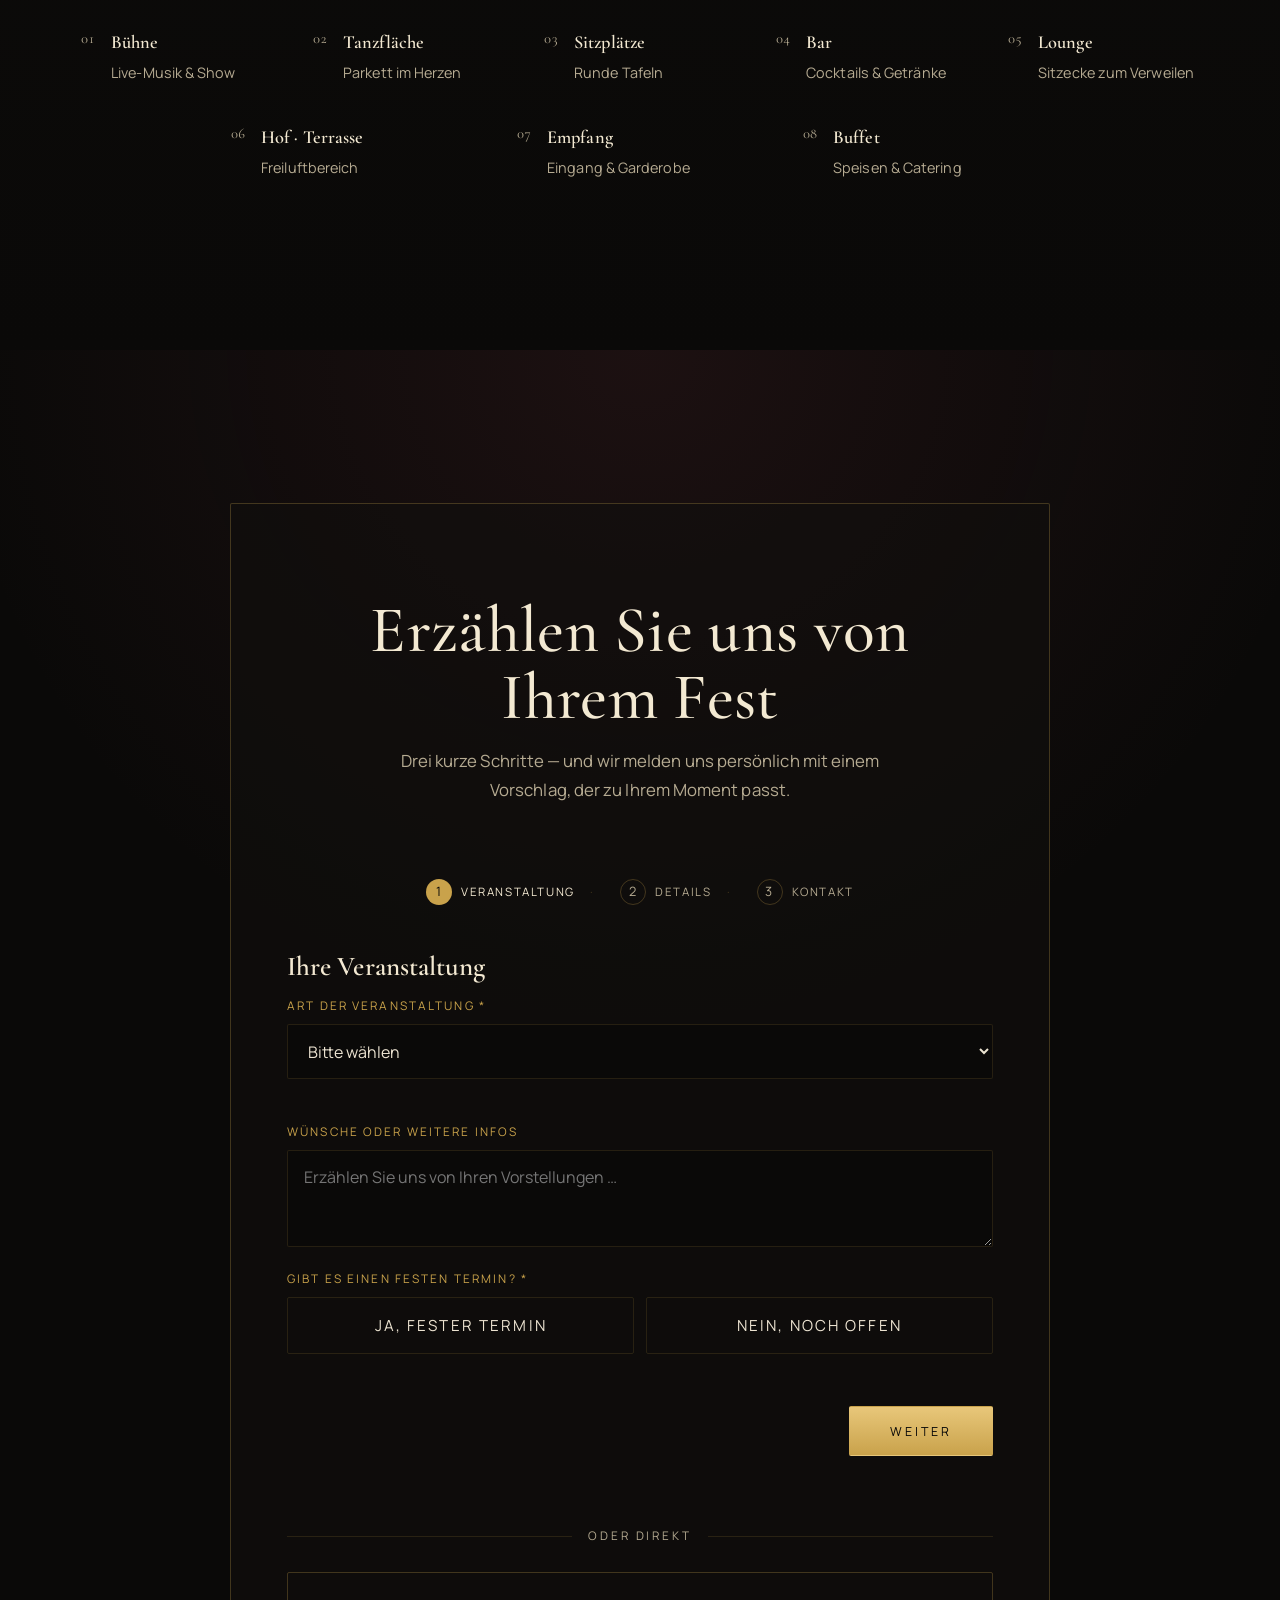
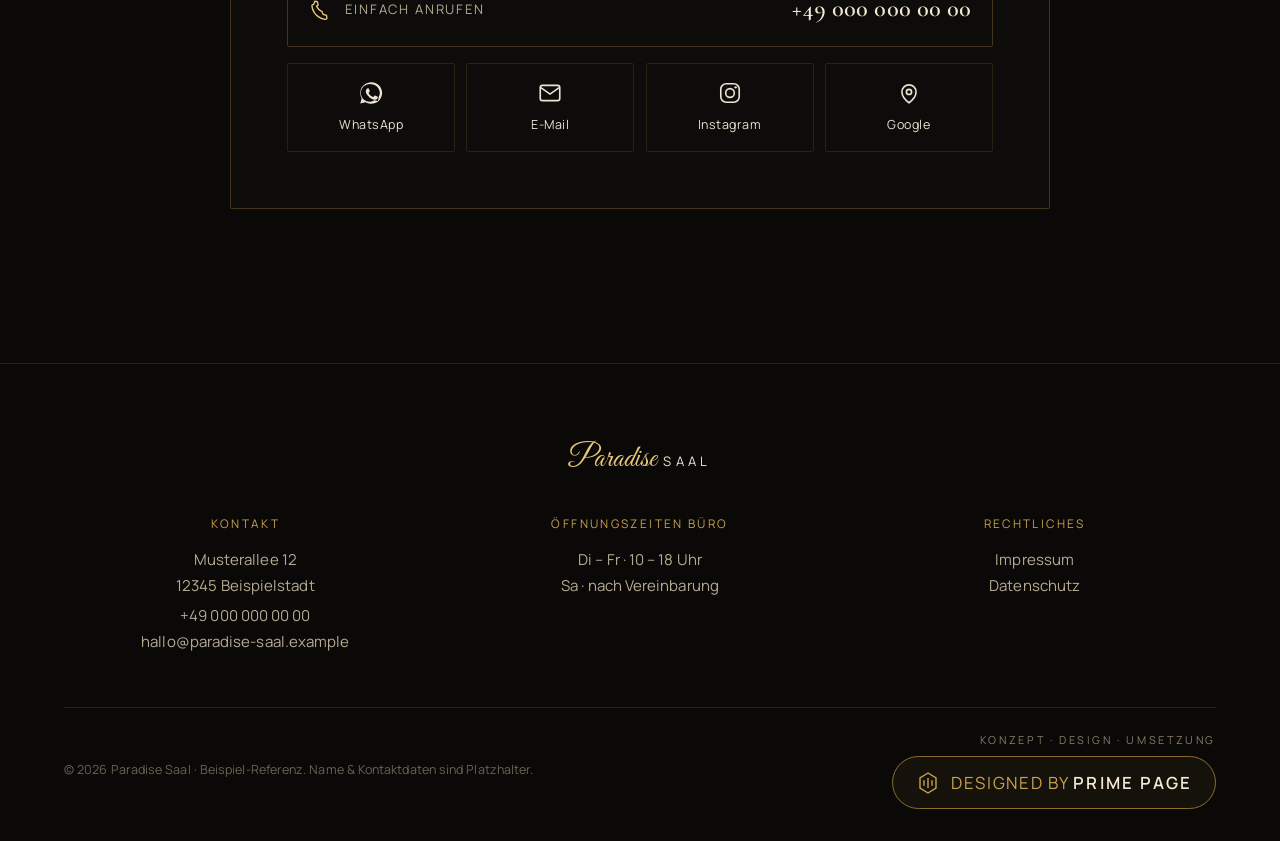
==== commit a44b339a: "Paradise Saal Galerie: Panorama-Lounge-Foto ergaenzt" ====
--- a/paradise-saal/index.html
+++ b/paradise-saal/index.html
@@ -165,6 +165,7 @@
   <div class="gallery-grid" id="galleryGrid">
     <figure class="gtile gtile--wide"><img src="assets/img/zone-buehne.jpg" alt="Bühne mit festlicher Beleuchtung" loading="lazy"></figure>
     <figure class="gtile gtile--tall"><img src="assets/img/zone-lounge.jpg" alt="Elegante Lounge in Schwarz und Gold" loading="lazy"></figure>
+    <figure class="gtile gtile--wide"><img src="assets/img/gallery-panorama-lounge.jpg" alt="Panorama-Saal mit Glasfront, dunklen Samtsesseln und Tageslicht" loading="lazy"></figure>
     <figure class="gtile"><img src="assets/img/zone-empfang.jpg" alt="Empfangsbereich mit Kronleuchter" loading="lazy"></figure>
     <figure class="gtile"><img src="assets/img/zone-tanz.jpg" alt="Tanzfläche im Ballsaal mit blauer Beleuchtung" loading="lazy"></figure>
     <figure class="gtile gtile--wide"><img src="assets/img/zone-hof.jpg" alt="Hof und Terrasse im Freien mit Sonnenschirmen" loading="lazy"></figure>
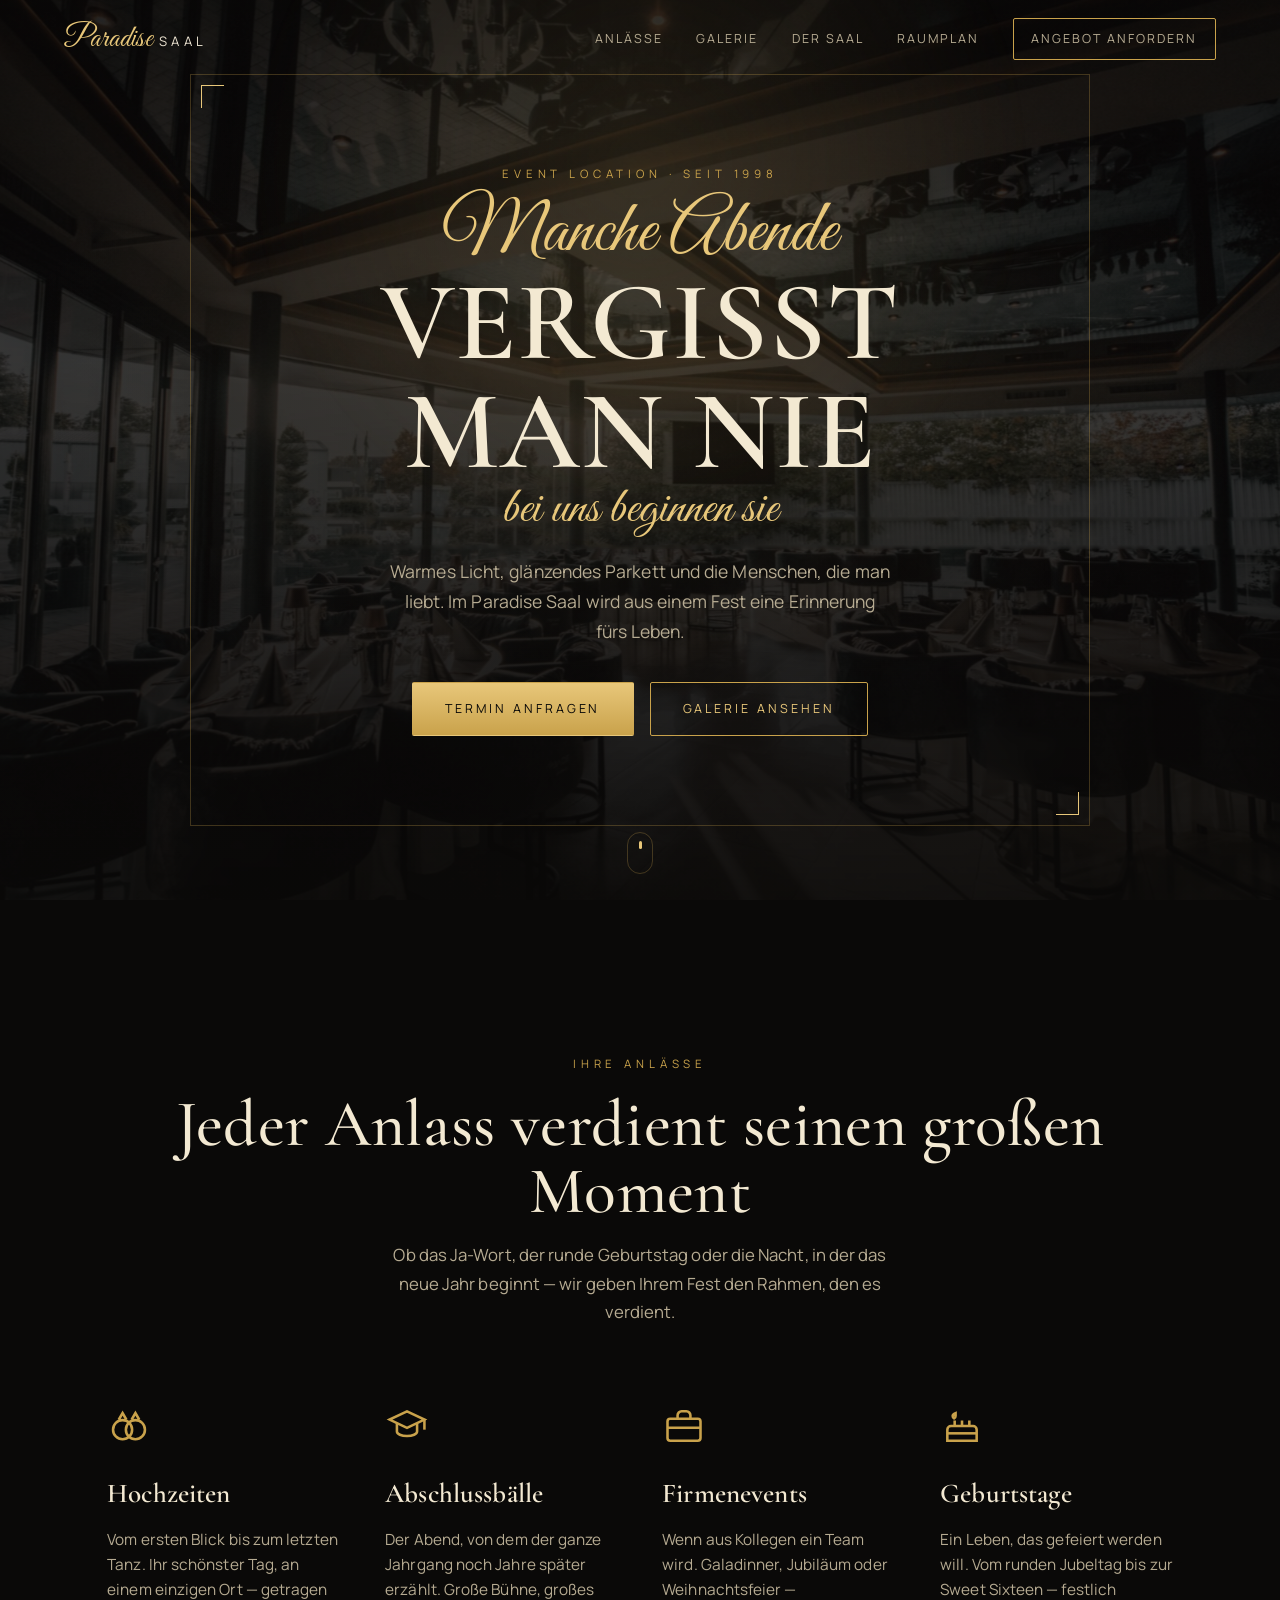
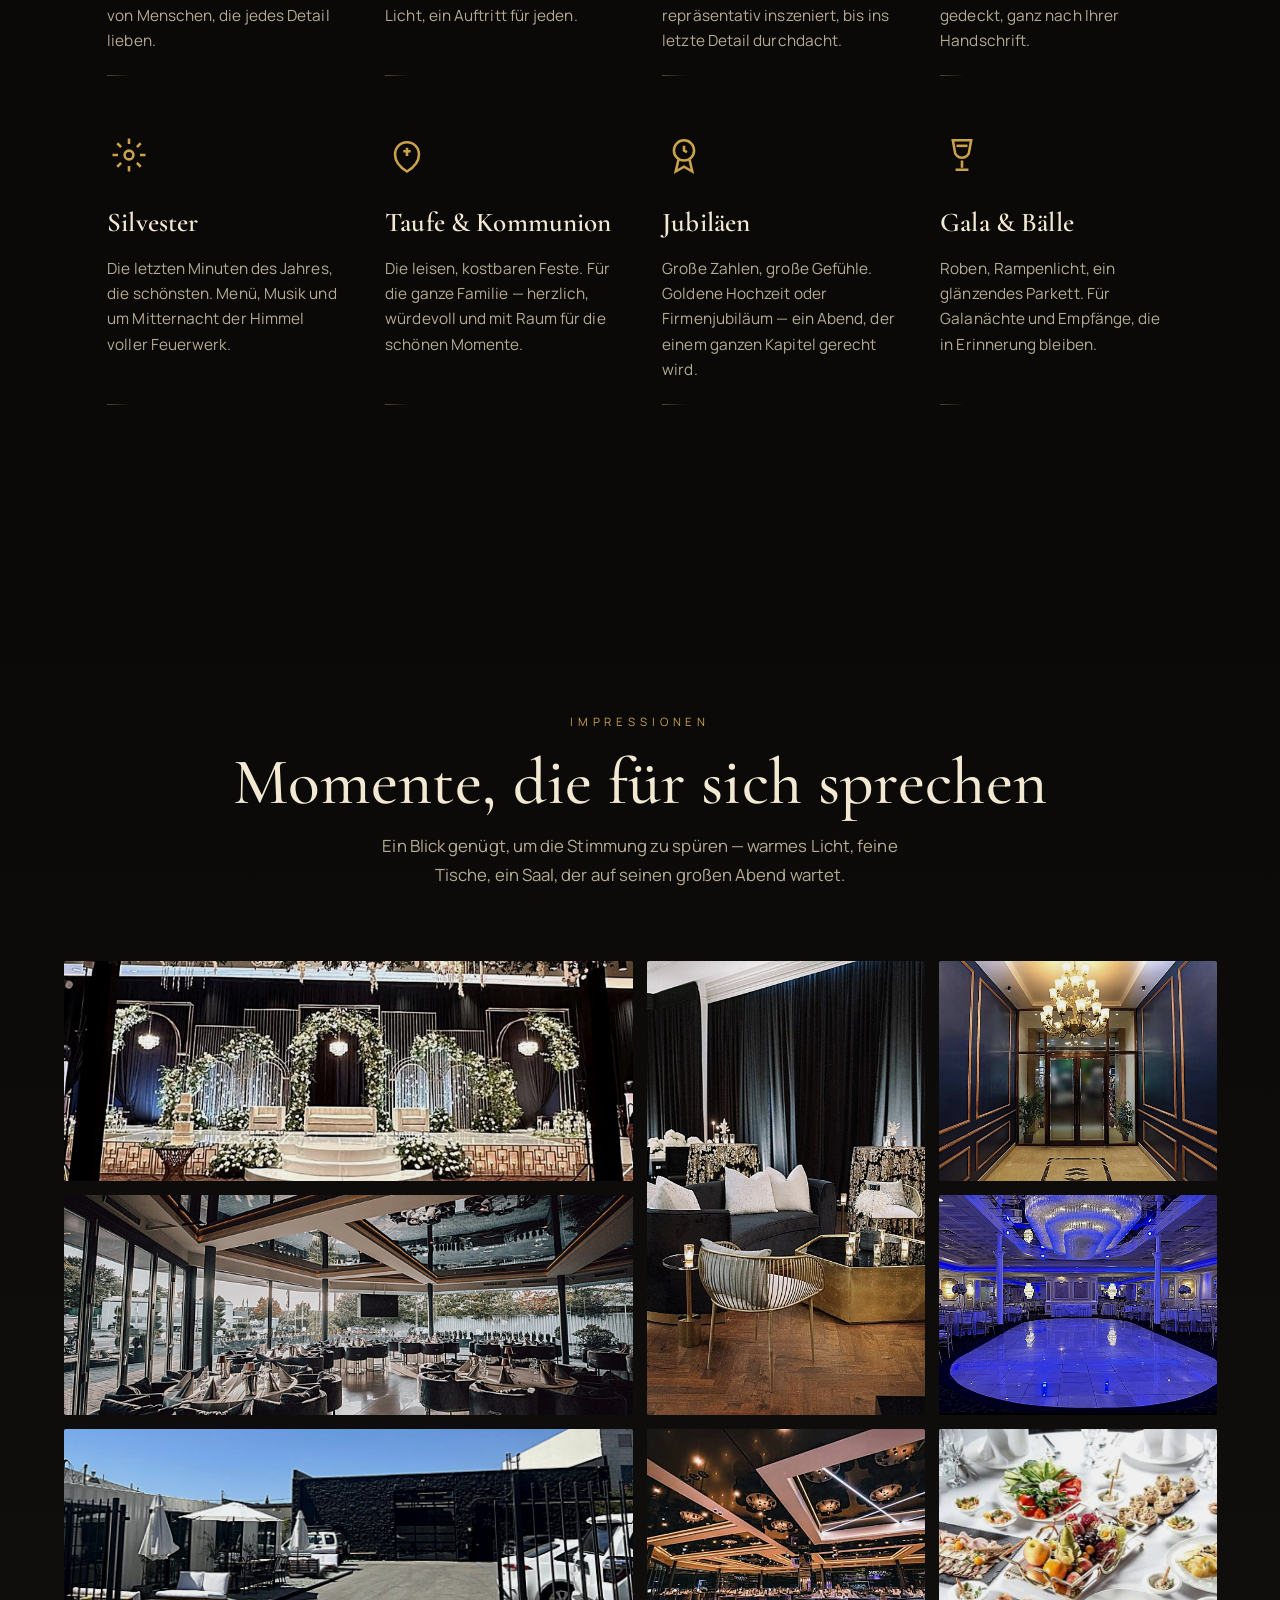
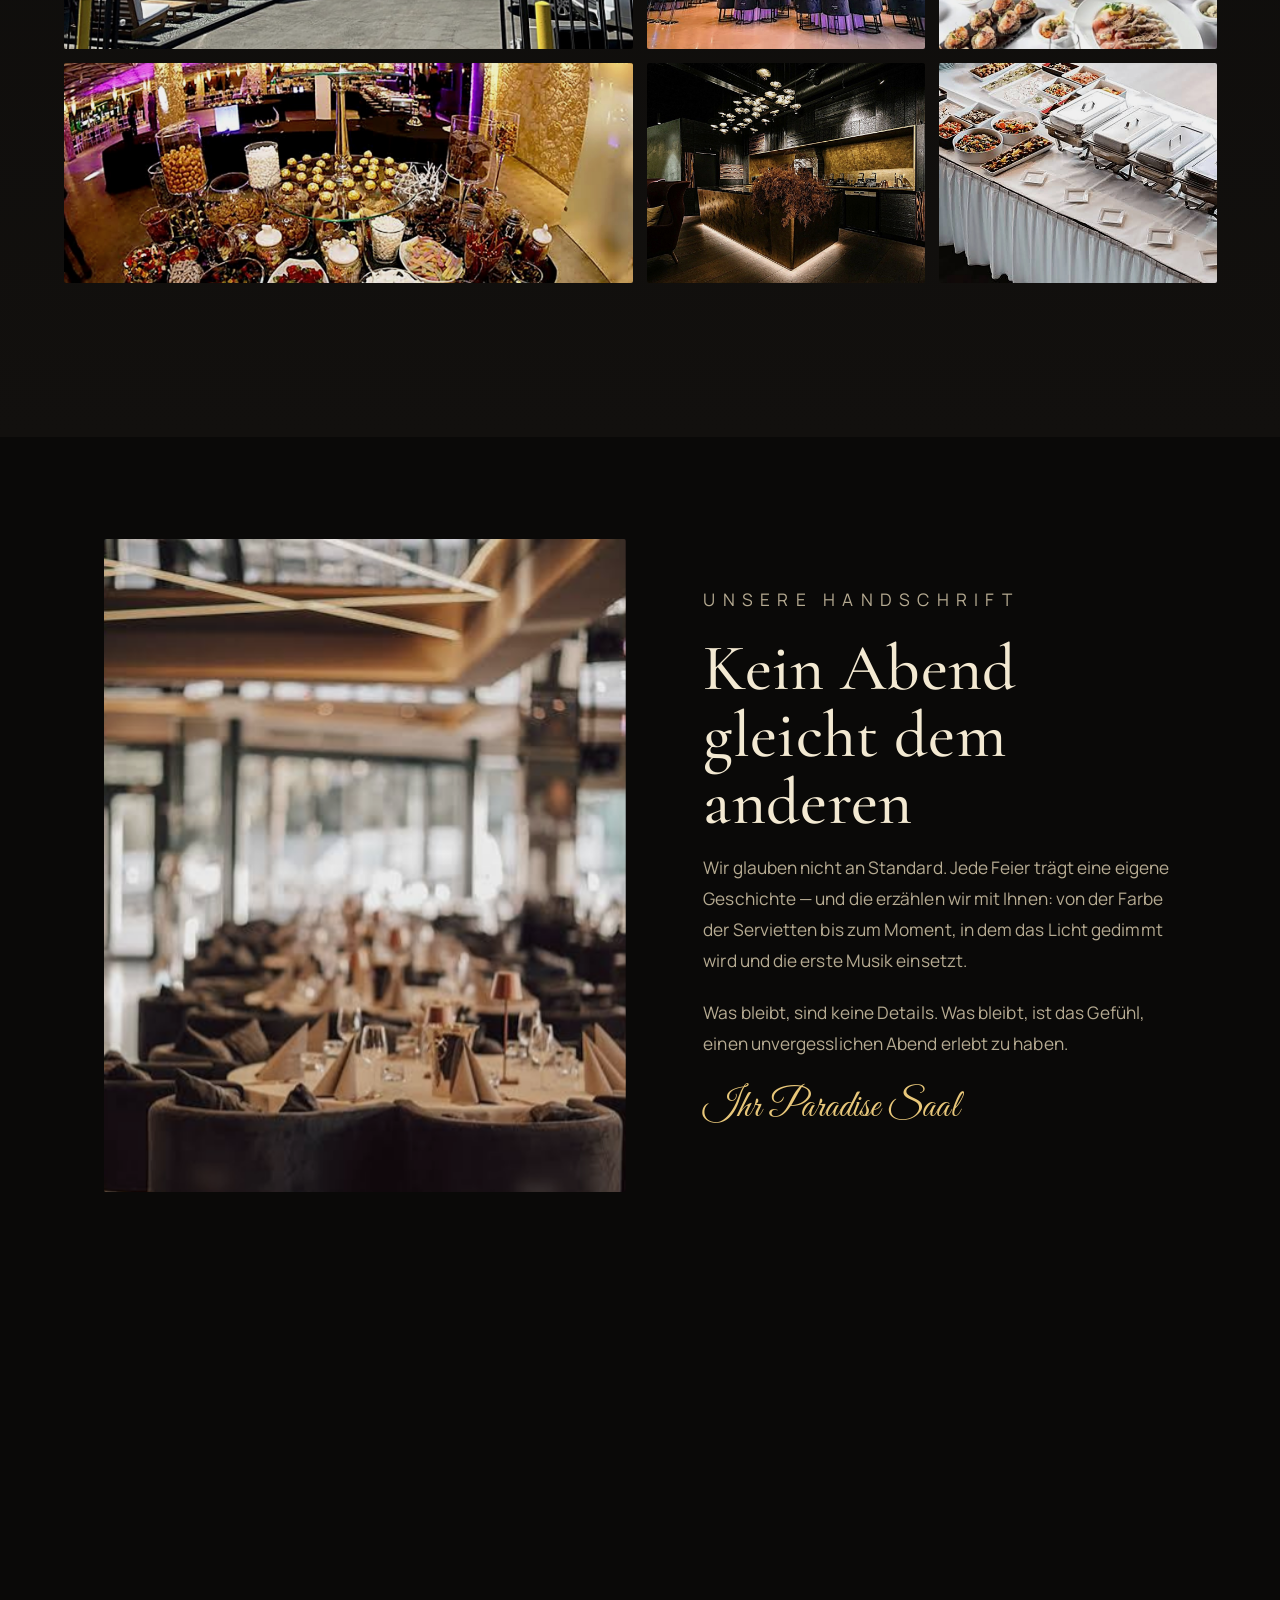
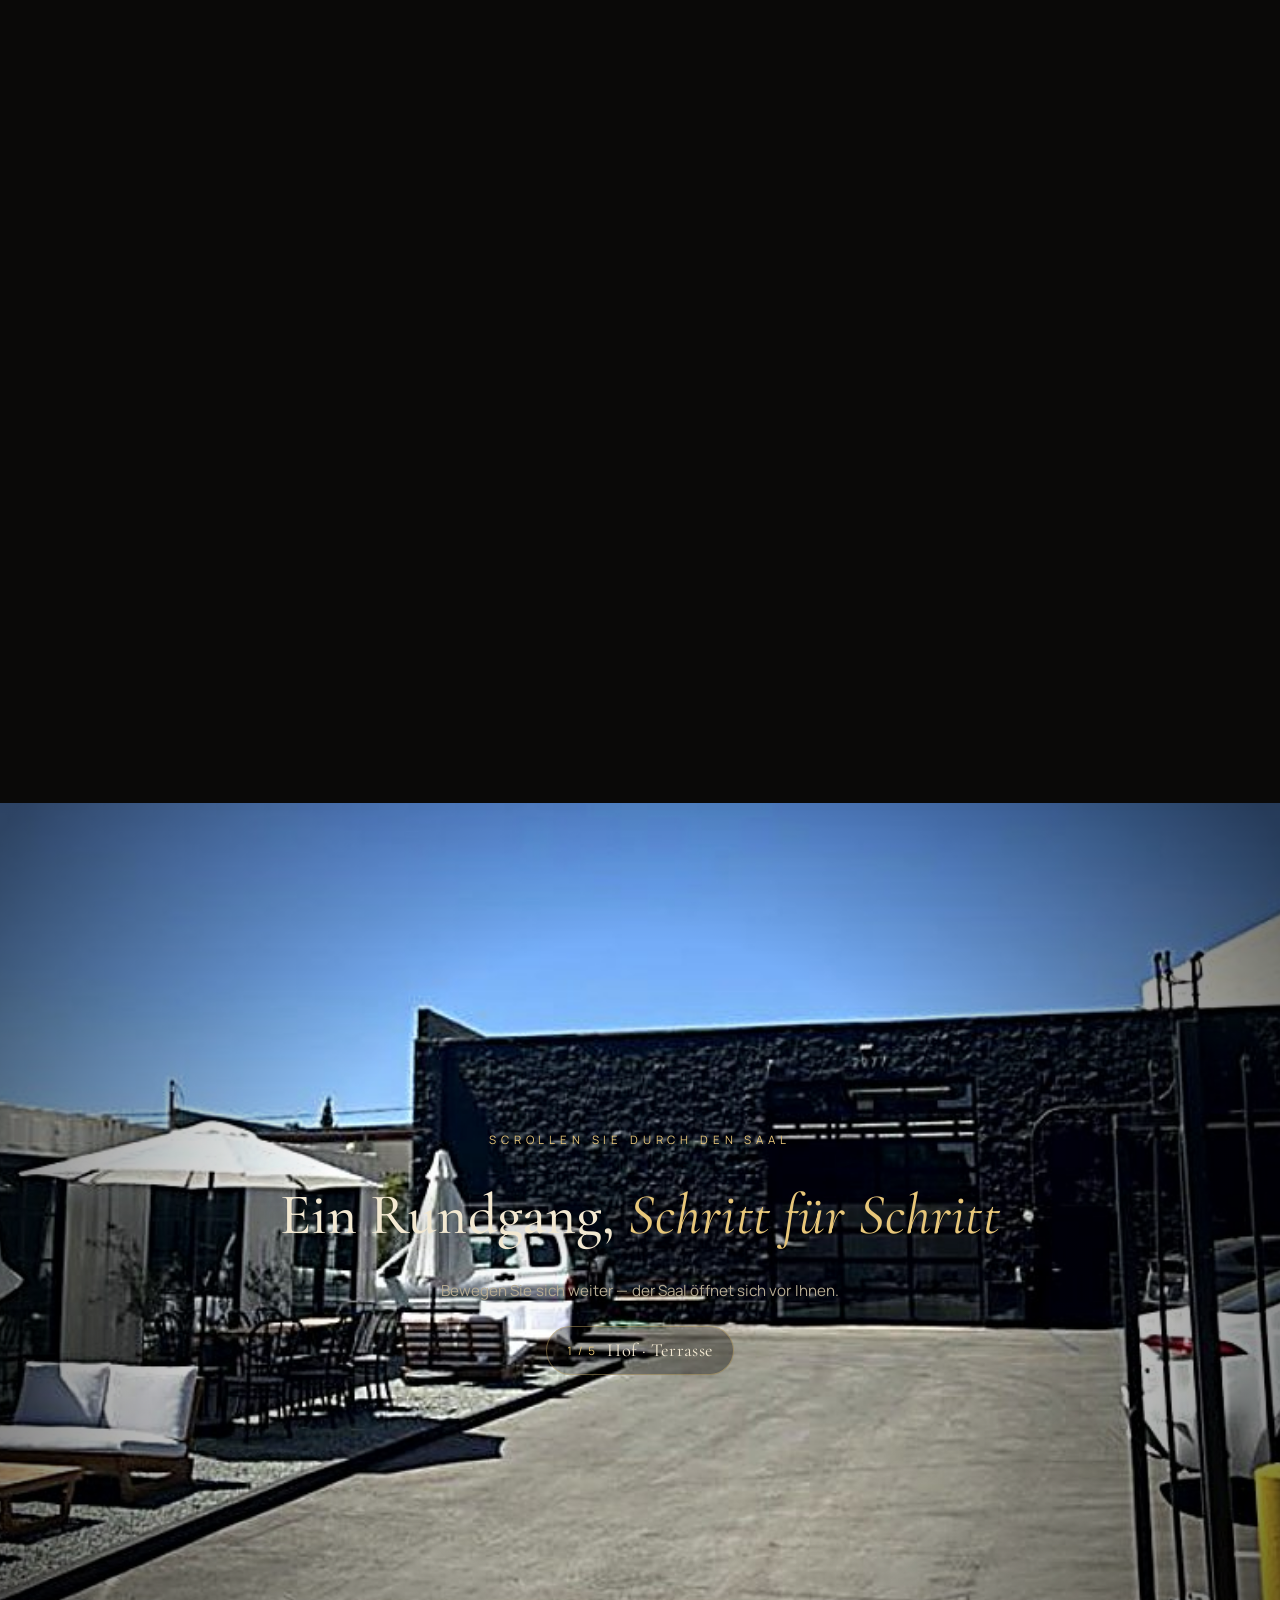
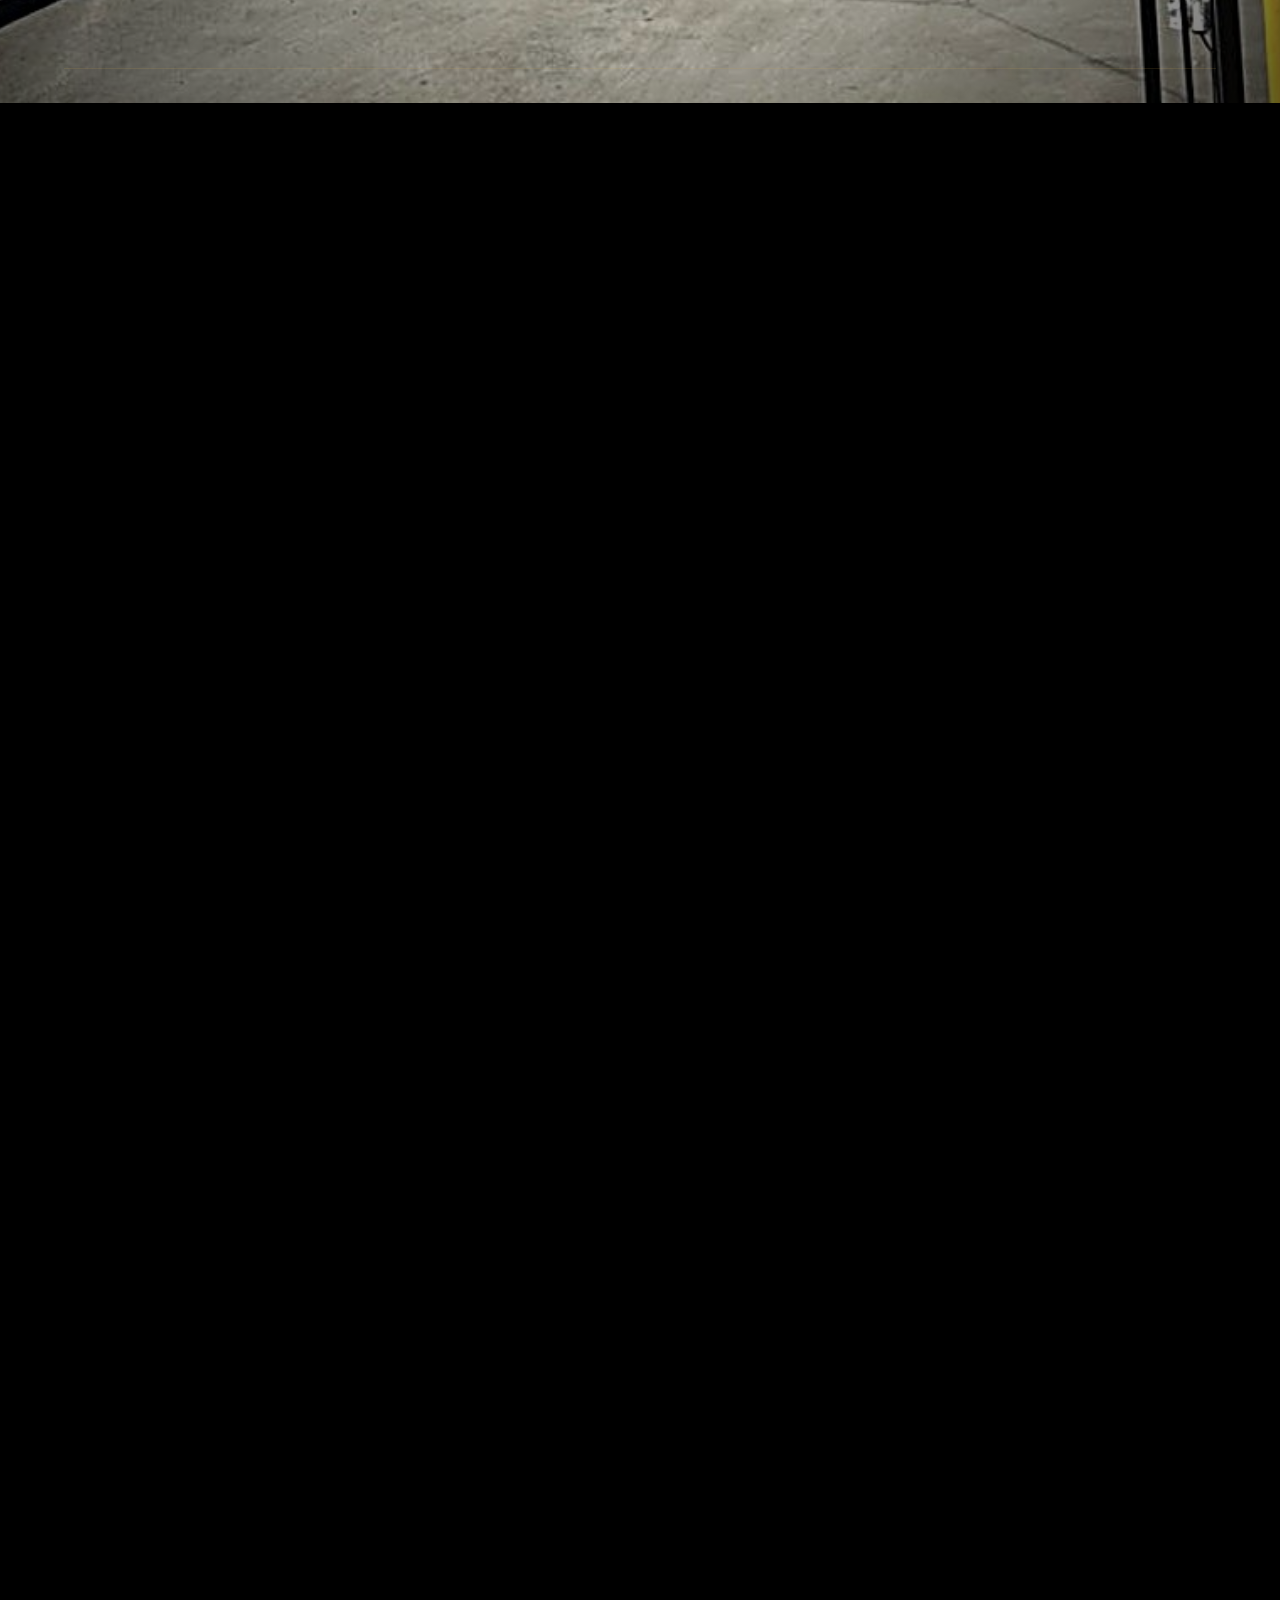
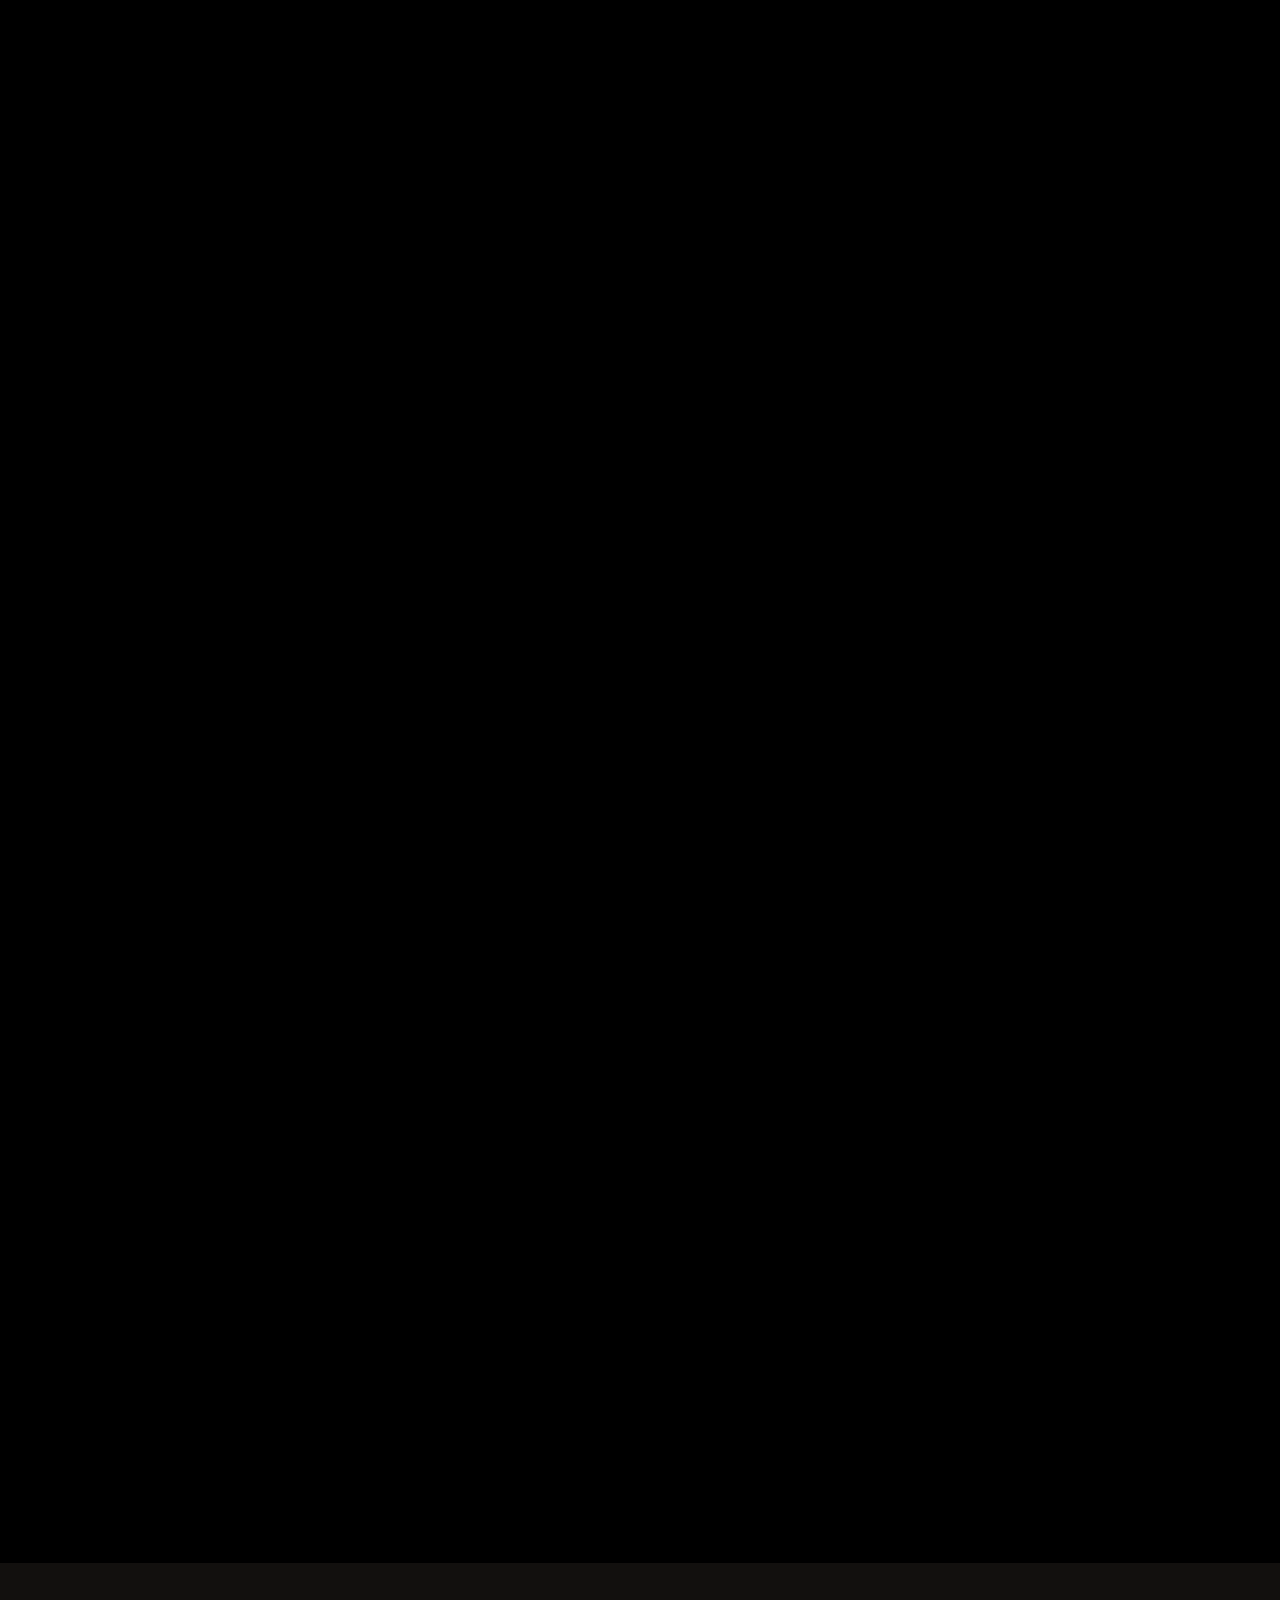
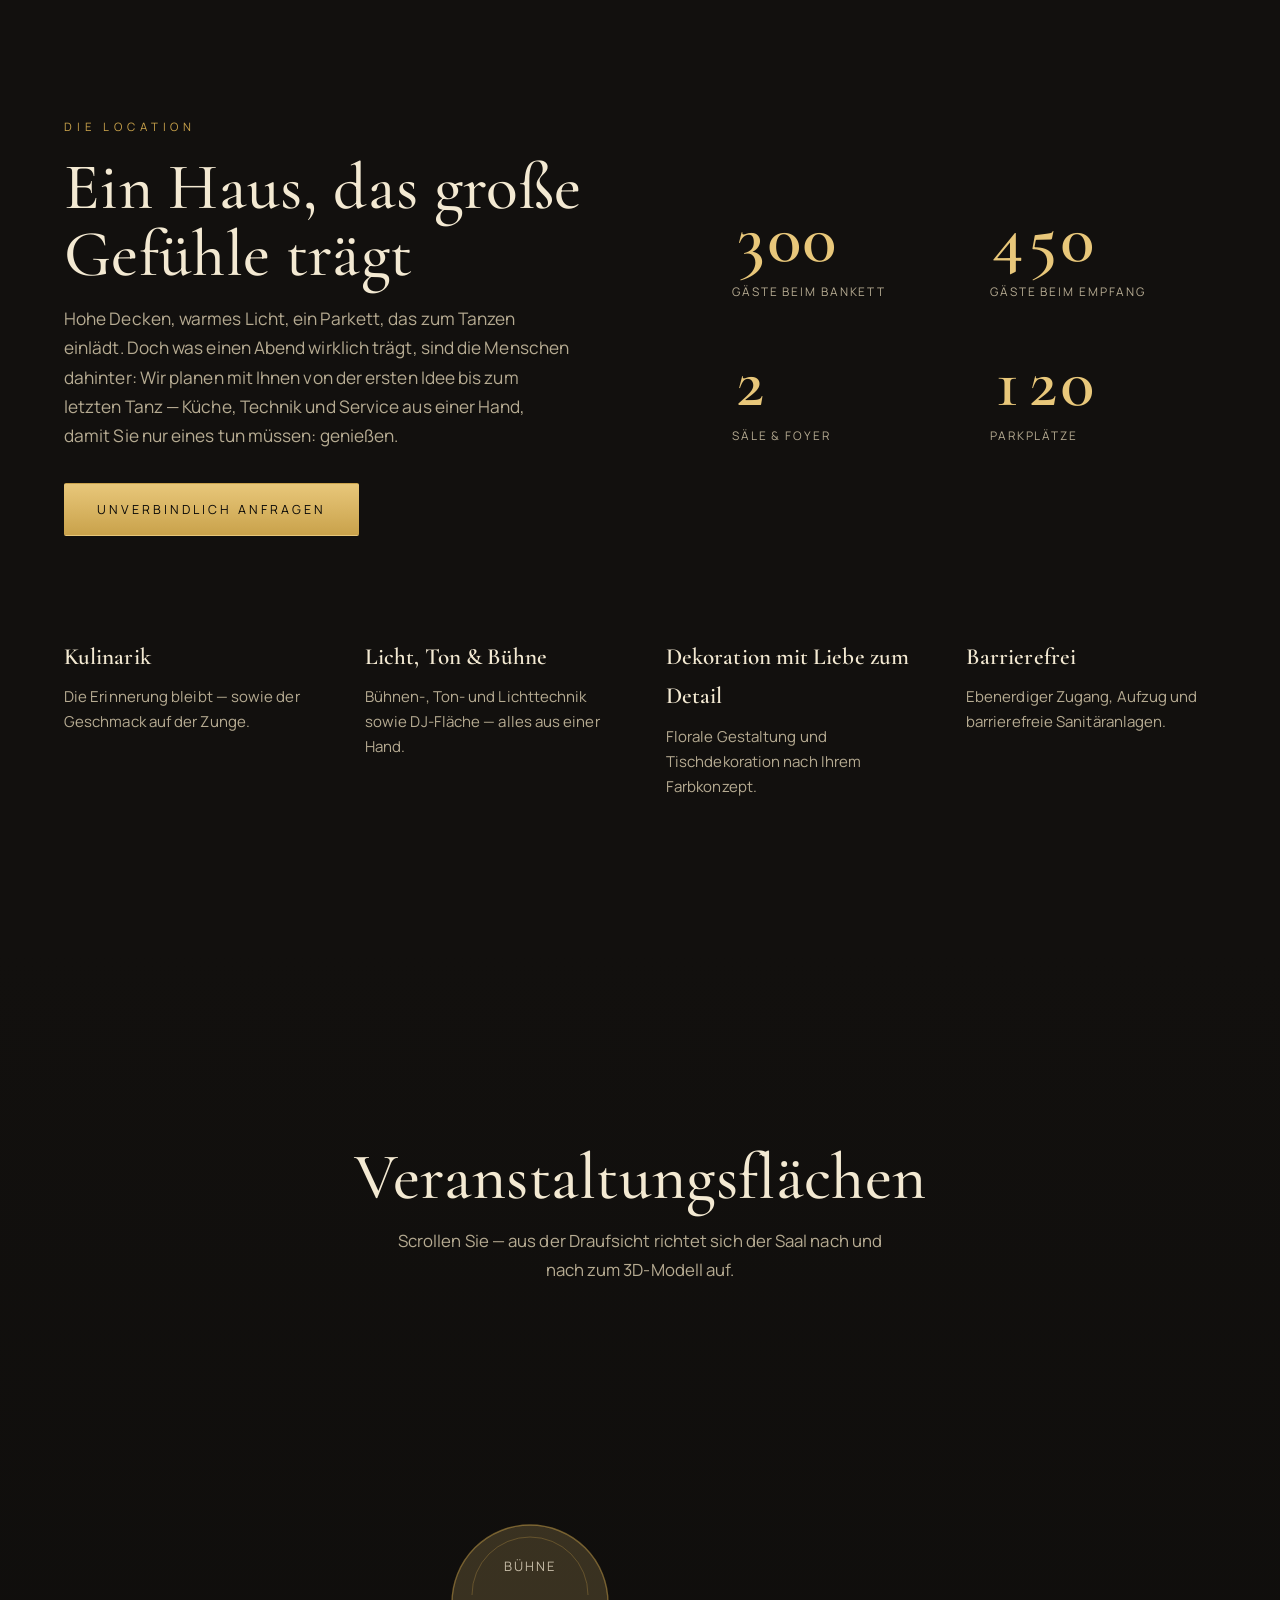
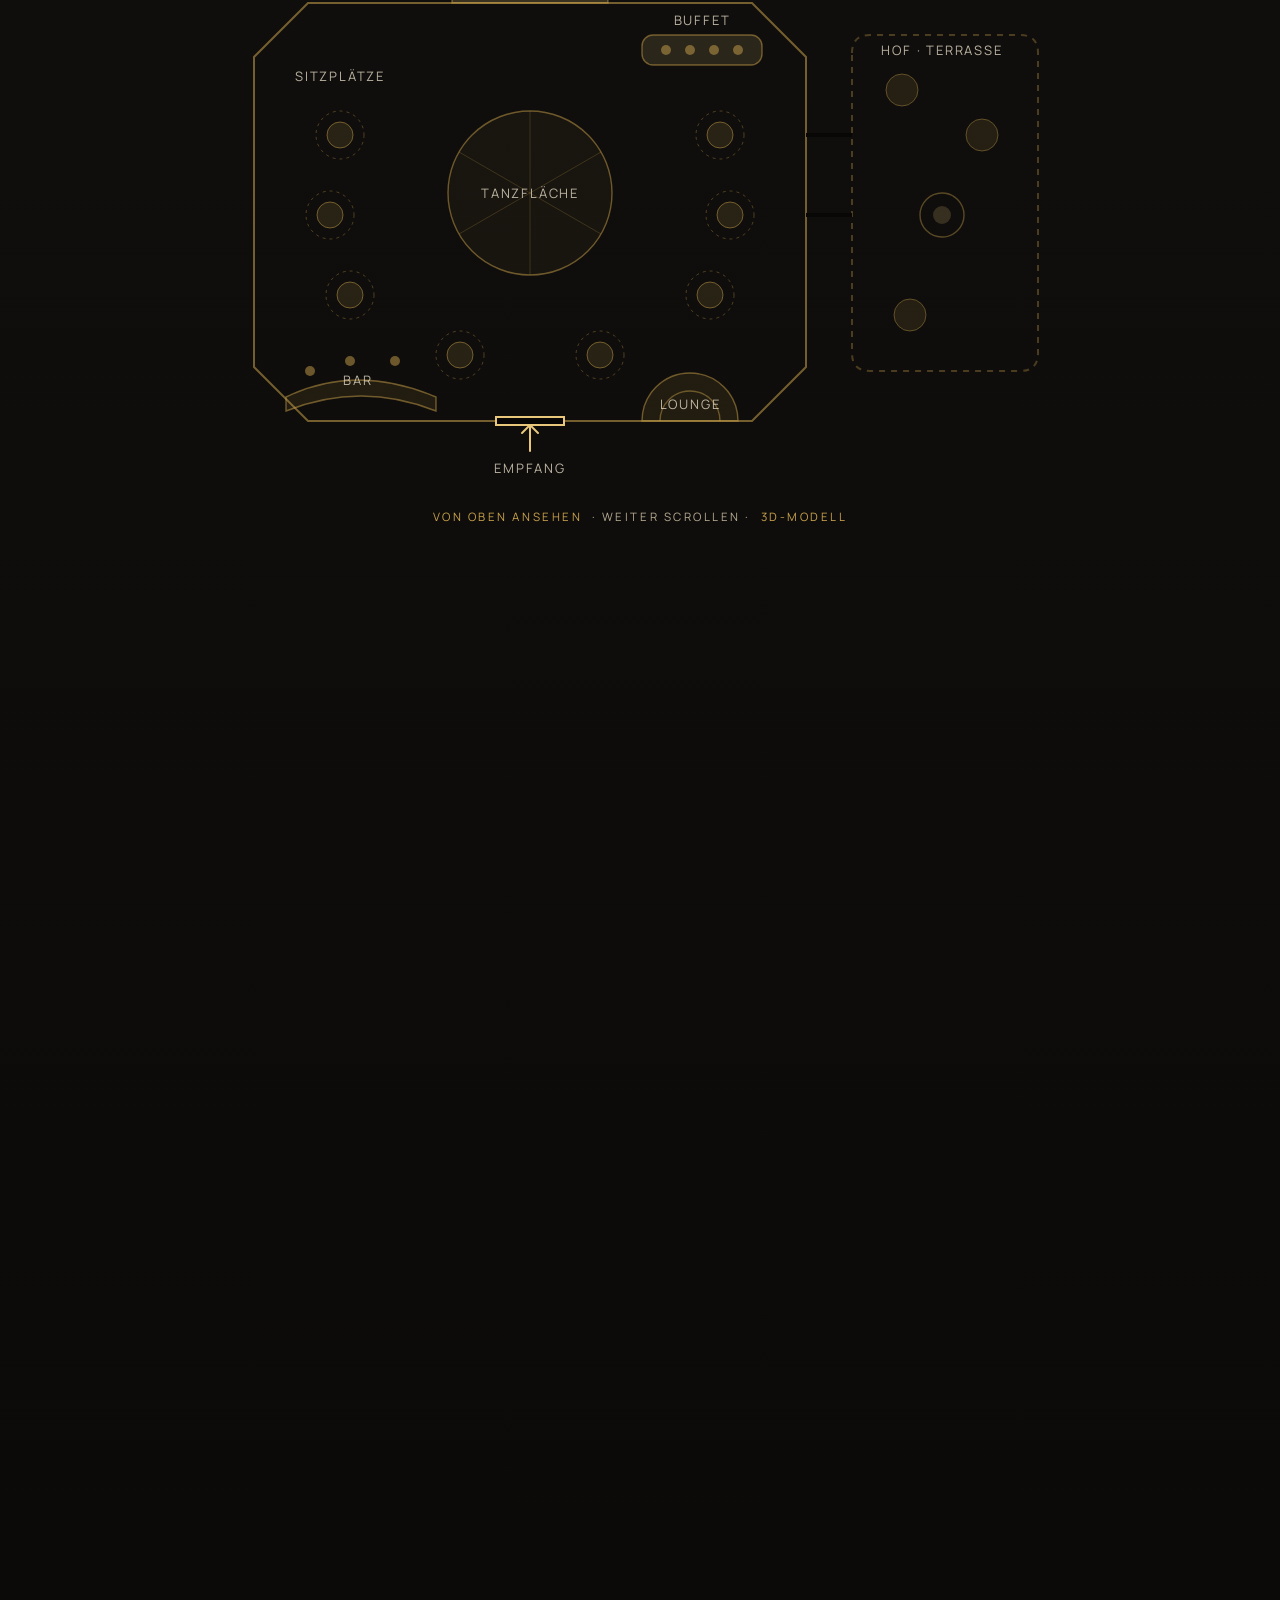
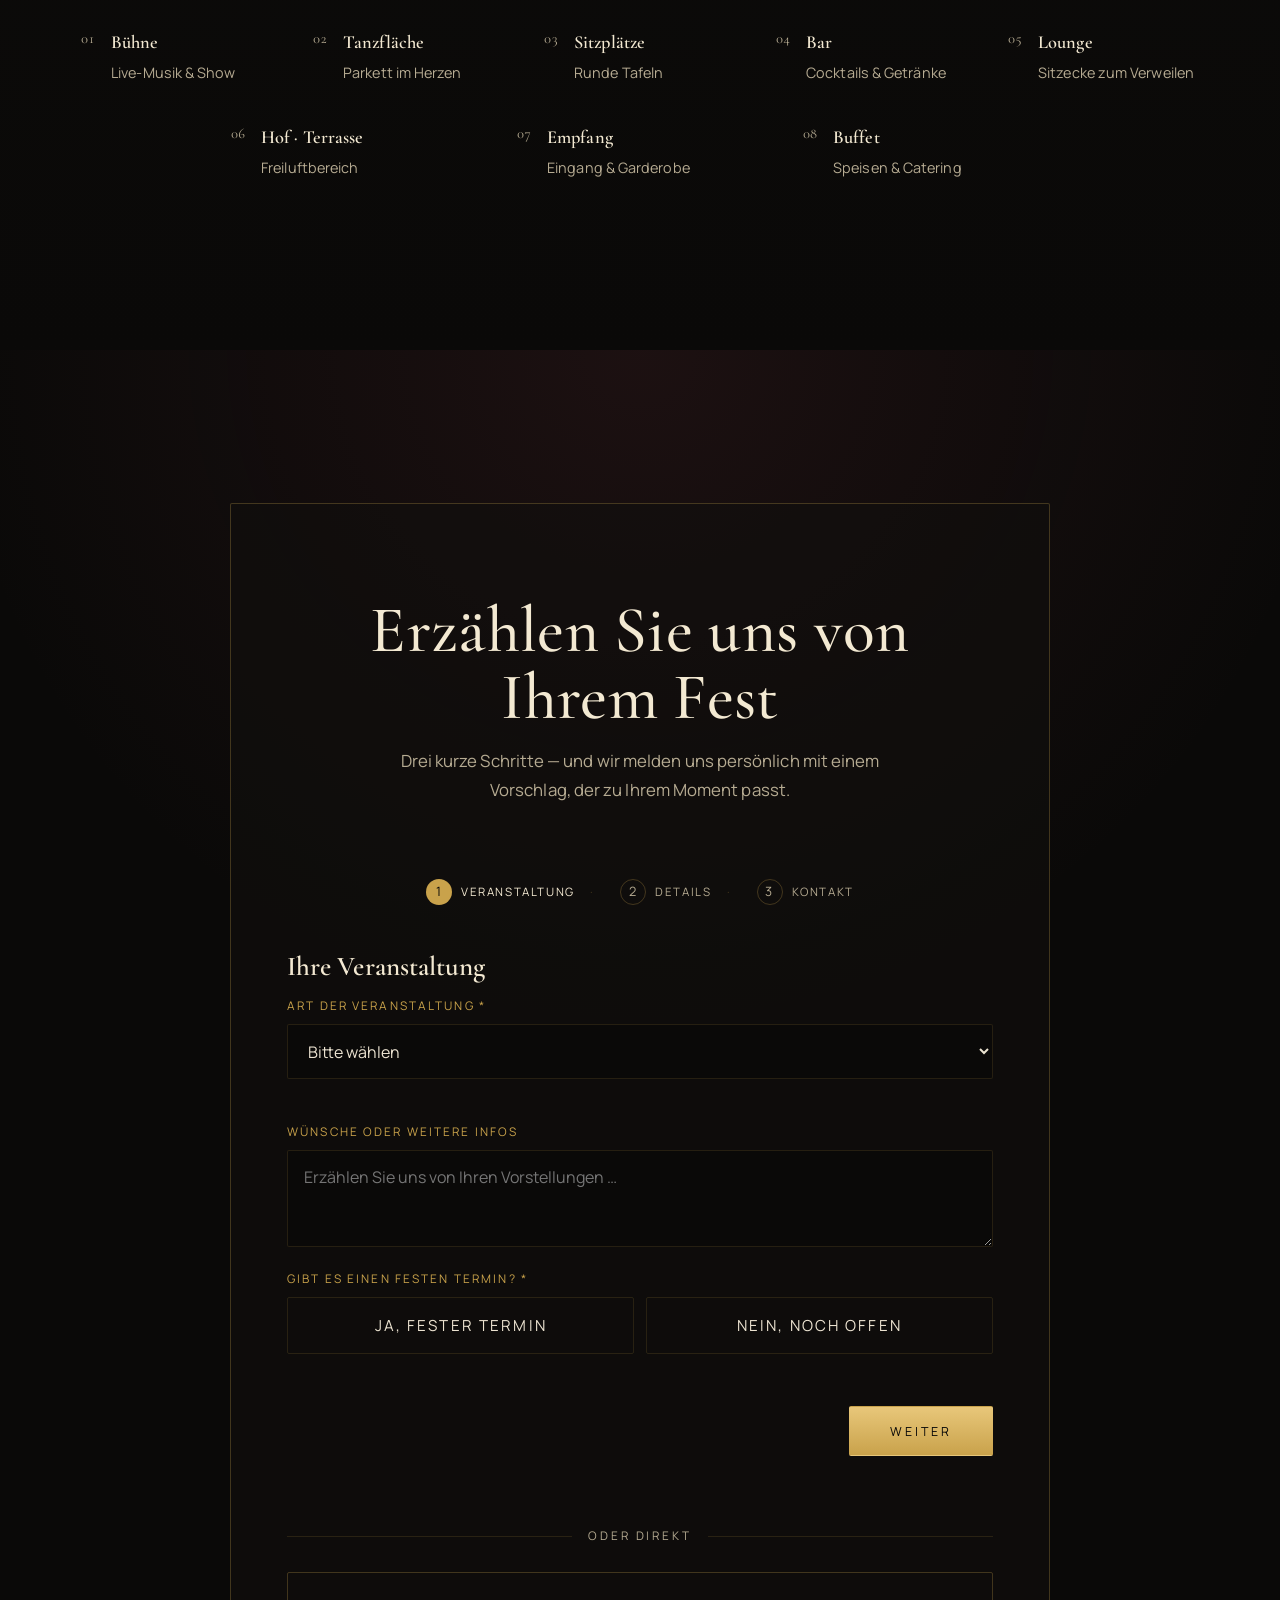
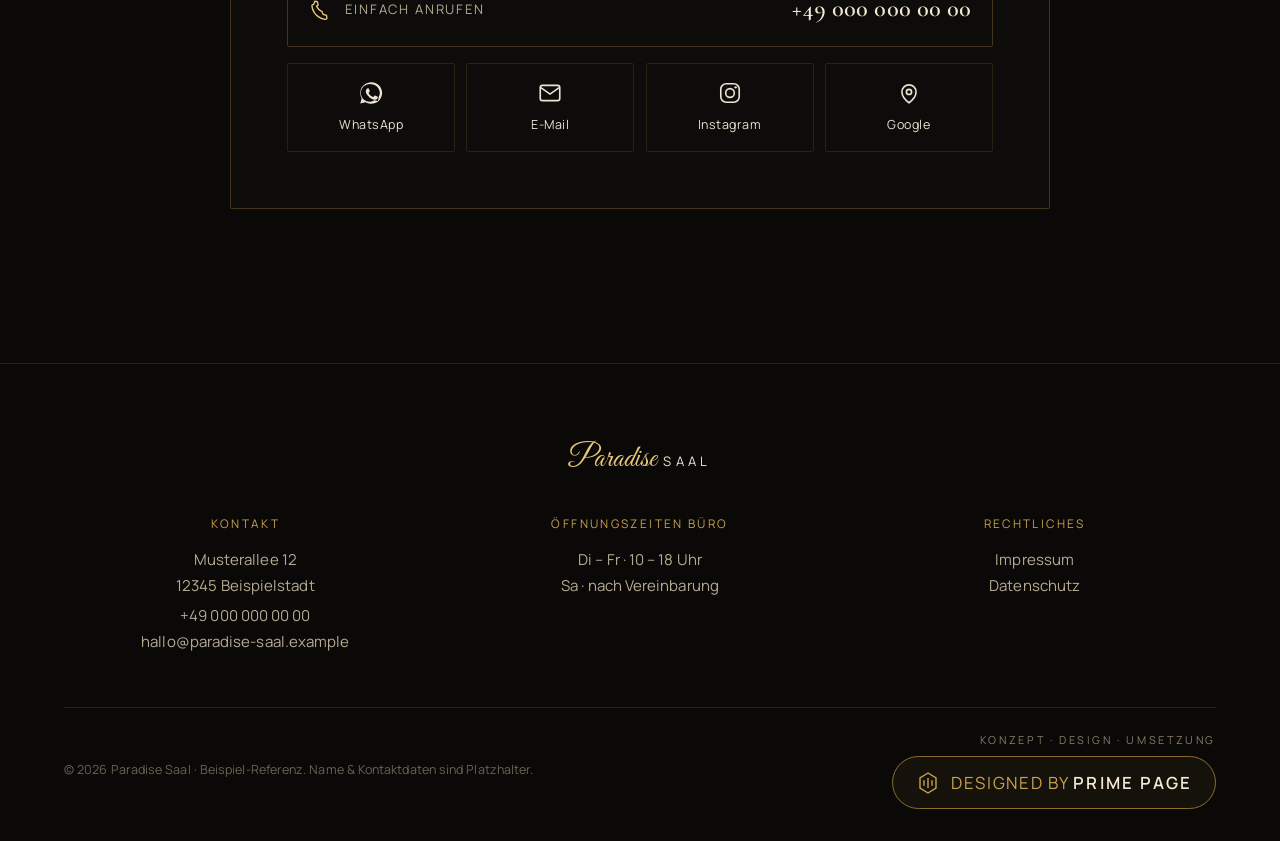
==== commit 68fe925f: "Paradise Saal Rundgang: echte Fotos Hof - Einlass - Tanzflaeche - Sitze - Bar mit Schritt-Beschriftu" ====
--- a/paradise-saal/index.html
+++ b/paradise-saal/index.html
@@ -272,6 +272,7 @@
       <p class="eyebrow eyebrow--center eyebrow--light">Scrollen Sie durch den Saal</p>
       <h2 class="rundgang__title">Ein Rundgang, <em>Schritt für Schritt</em></h2>
       <p class="rundgang__hint">Bewegen Sie sich weiter — der Saal öffnet sich vor Ihnen.</p>
+      <p class="rundgang__step" id="hallStep" aria-live="polite"><span class="rundgang__step-no" id="hallStepNo"></span><span class="rundgang__step-name" id="hallStepName"></span></p>
     </div>
     <div class="rundgang__progress"><span id="hallProgress"></span></div>
   </div>
--- a/paradise-saal/css/styles.css
+++ b/paradise-saal/css/styles.css
@@ -416,6 +416,17 @@
 }
 .rundgang__title em{ font-style:italic; color:var(--gold-bright); }
 .rundgang__hint{ color:var(--ink-dim); font-size:.95rem; margin:0; }
+.rundgang__step{
+  display:inline-flex; align-items:center; gap:.7rem; margin:1.4rem 0 0;
+  padding:.5rem 1.2rem; border:1px solid rgba(232,199,122,.4); border-radius:999px;
+  background:rgba(6,5,4,.35); backdrop-filter:blur(3px);
+}
+.rundgang__step-no{
+  font-size:.72rem; letter-spacing:.14em; color:var(--gold-bright); font-variant-numeric:tabular-nums;
+}
+.rundgang__step-name{
+  font-family:var(--serif); font-size:1.15rem; color:var(--champagne); letter-spacing:.02em;
+}
 .rundgang__progress{
   position:absolute; left:var(--pad); right:var(--pad); bottom:34px; z-index:2;
   height:1px; background:var(--line-soft);
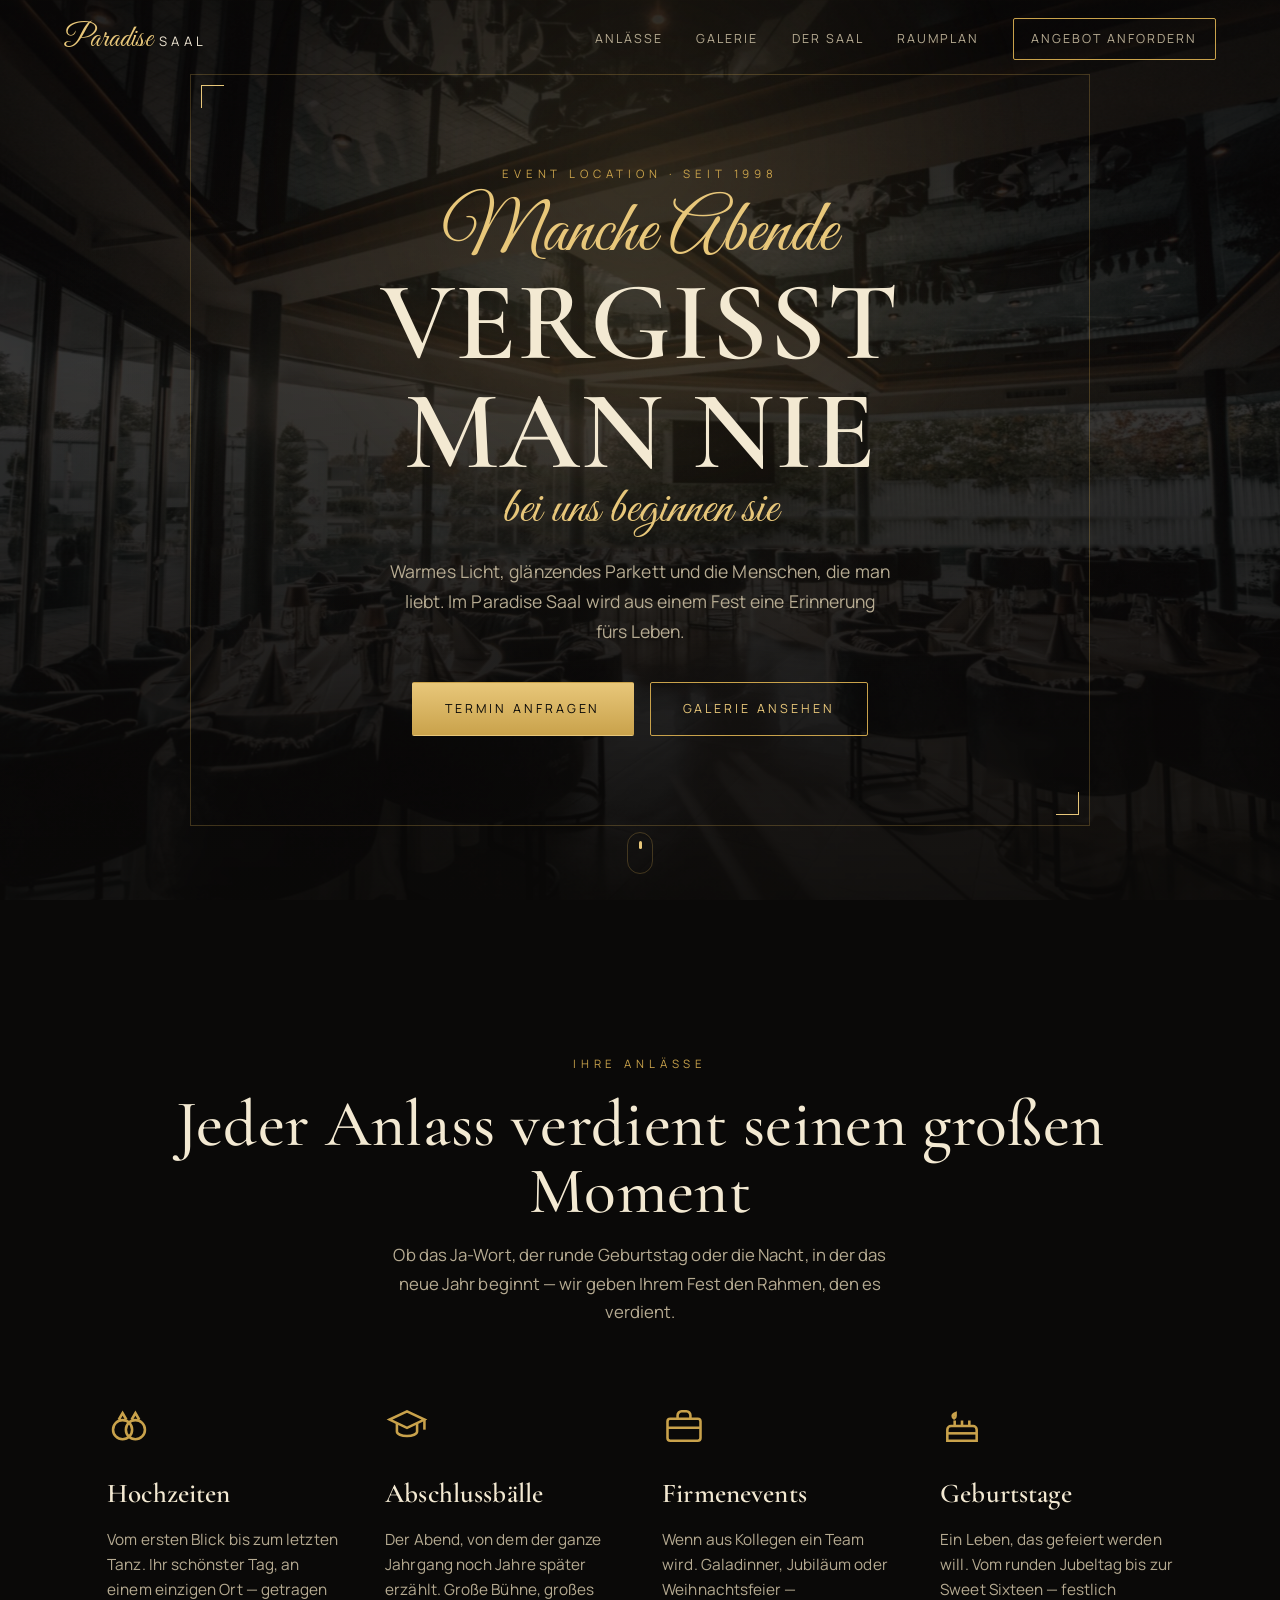
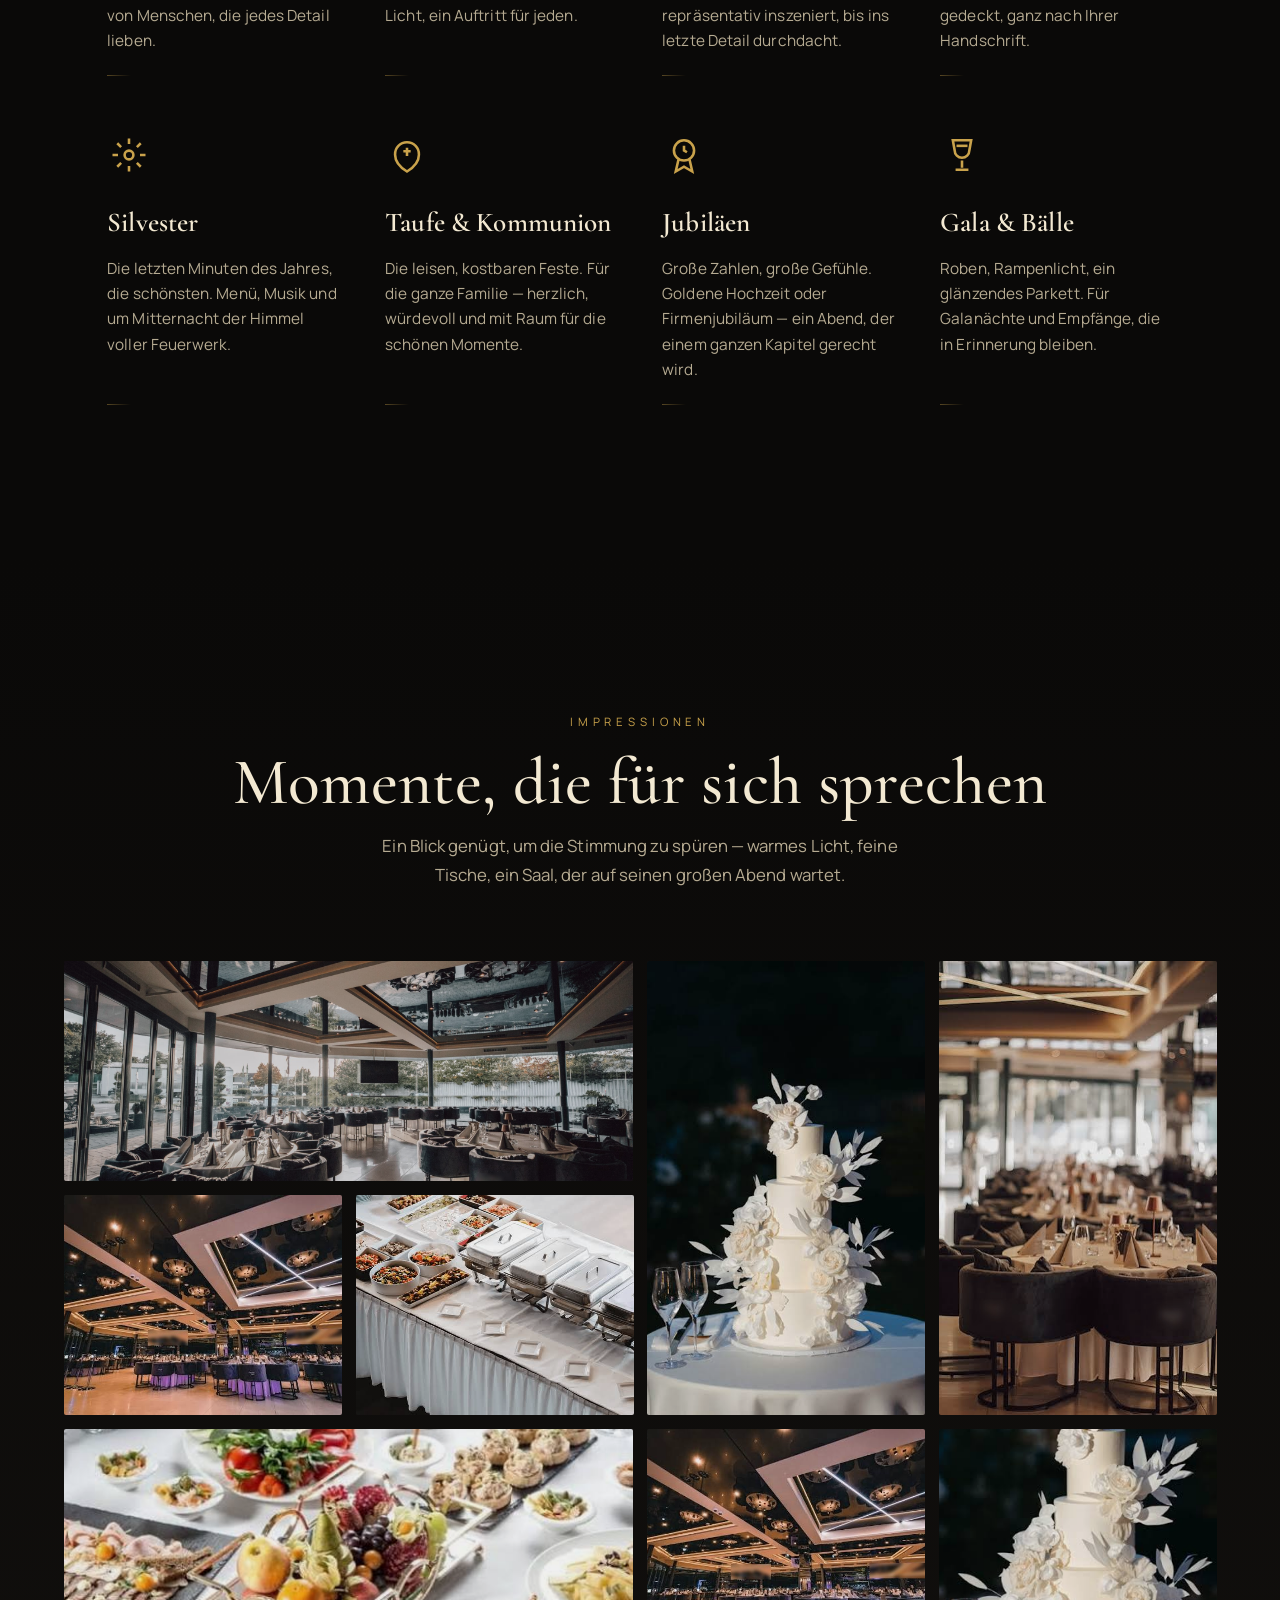
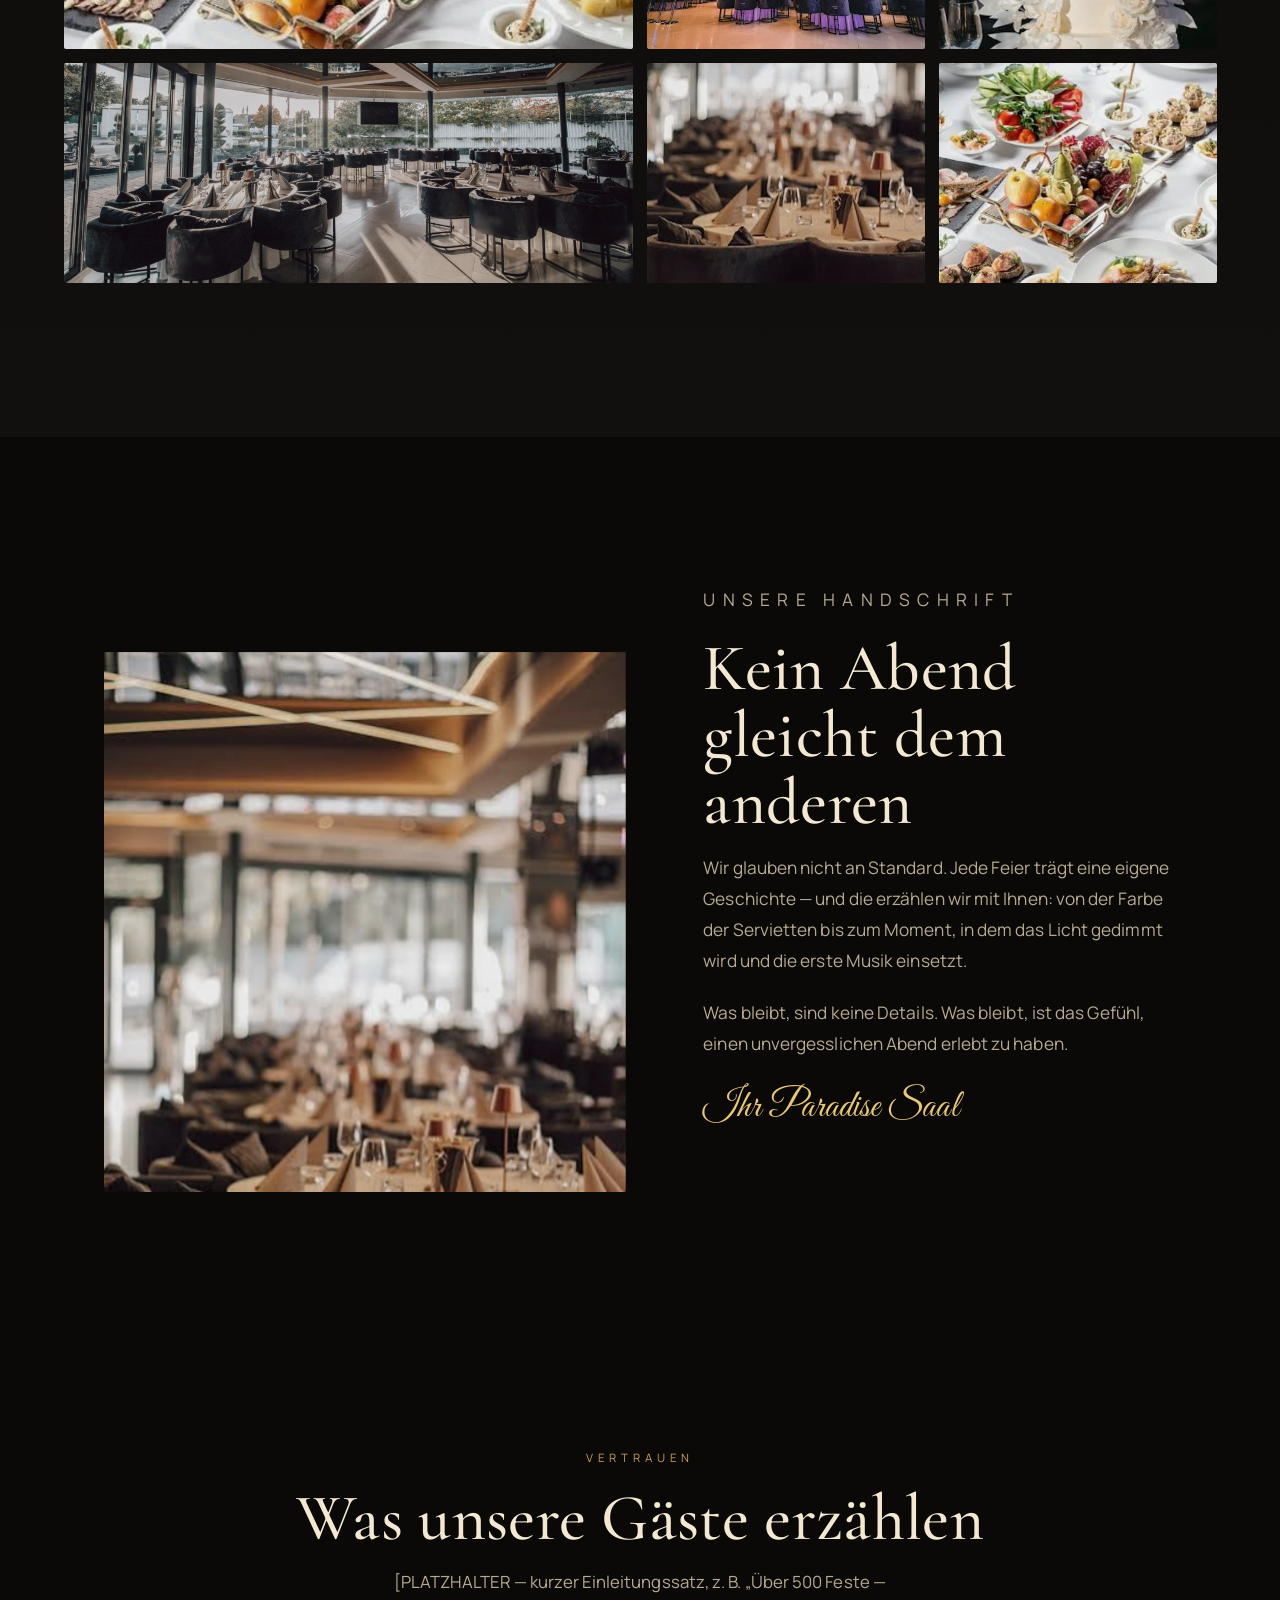
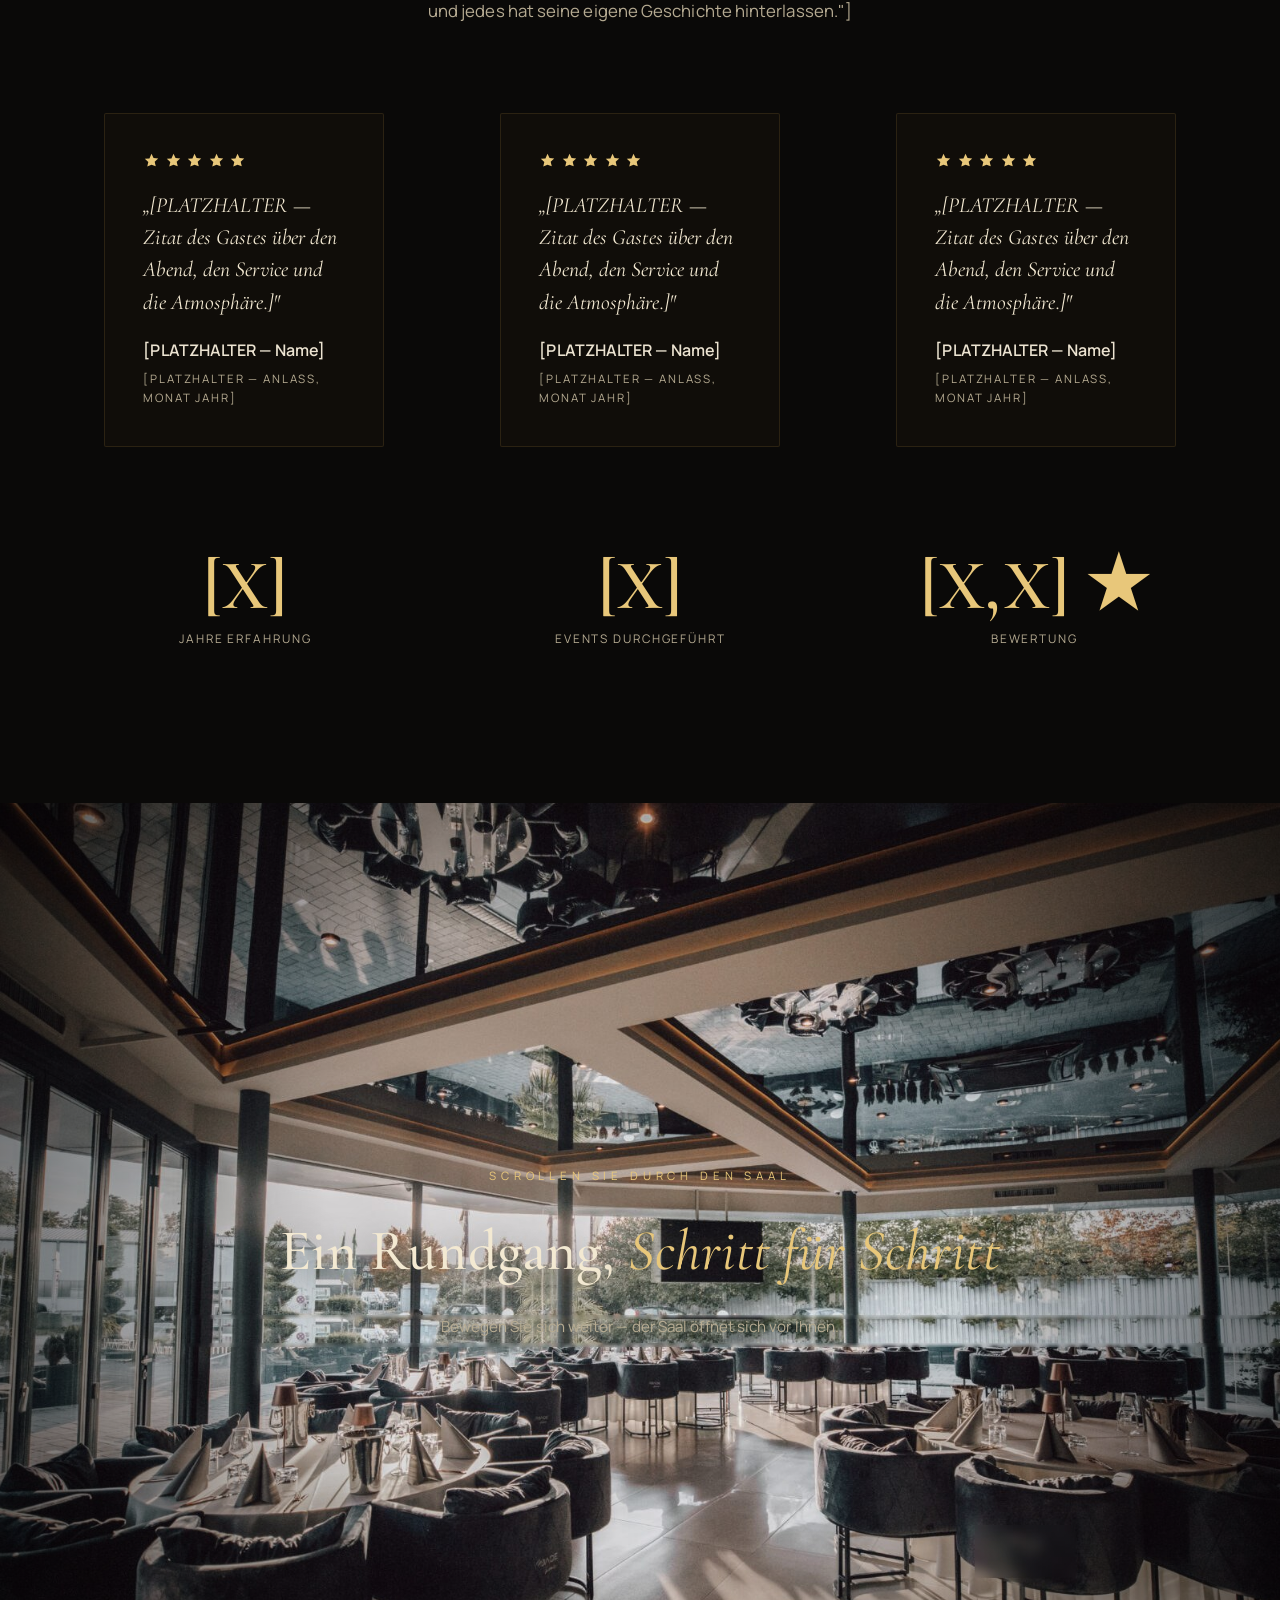
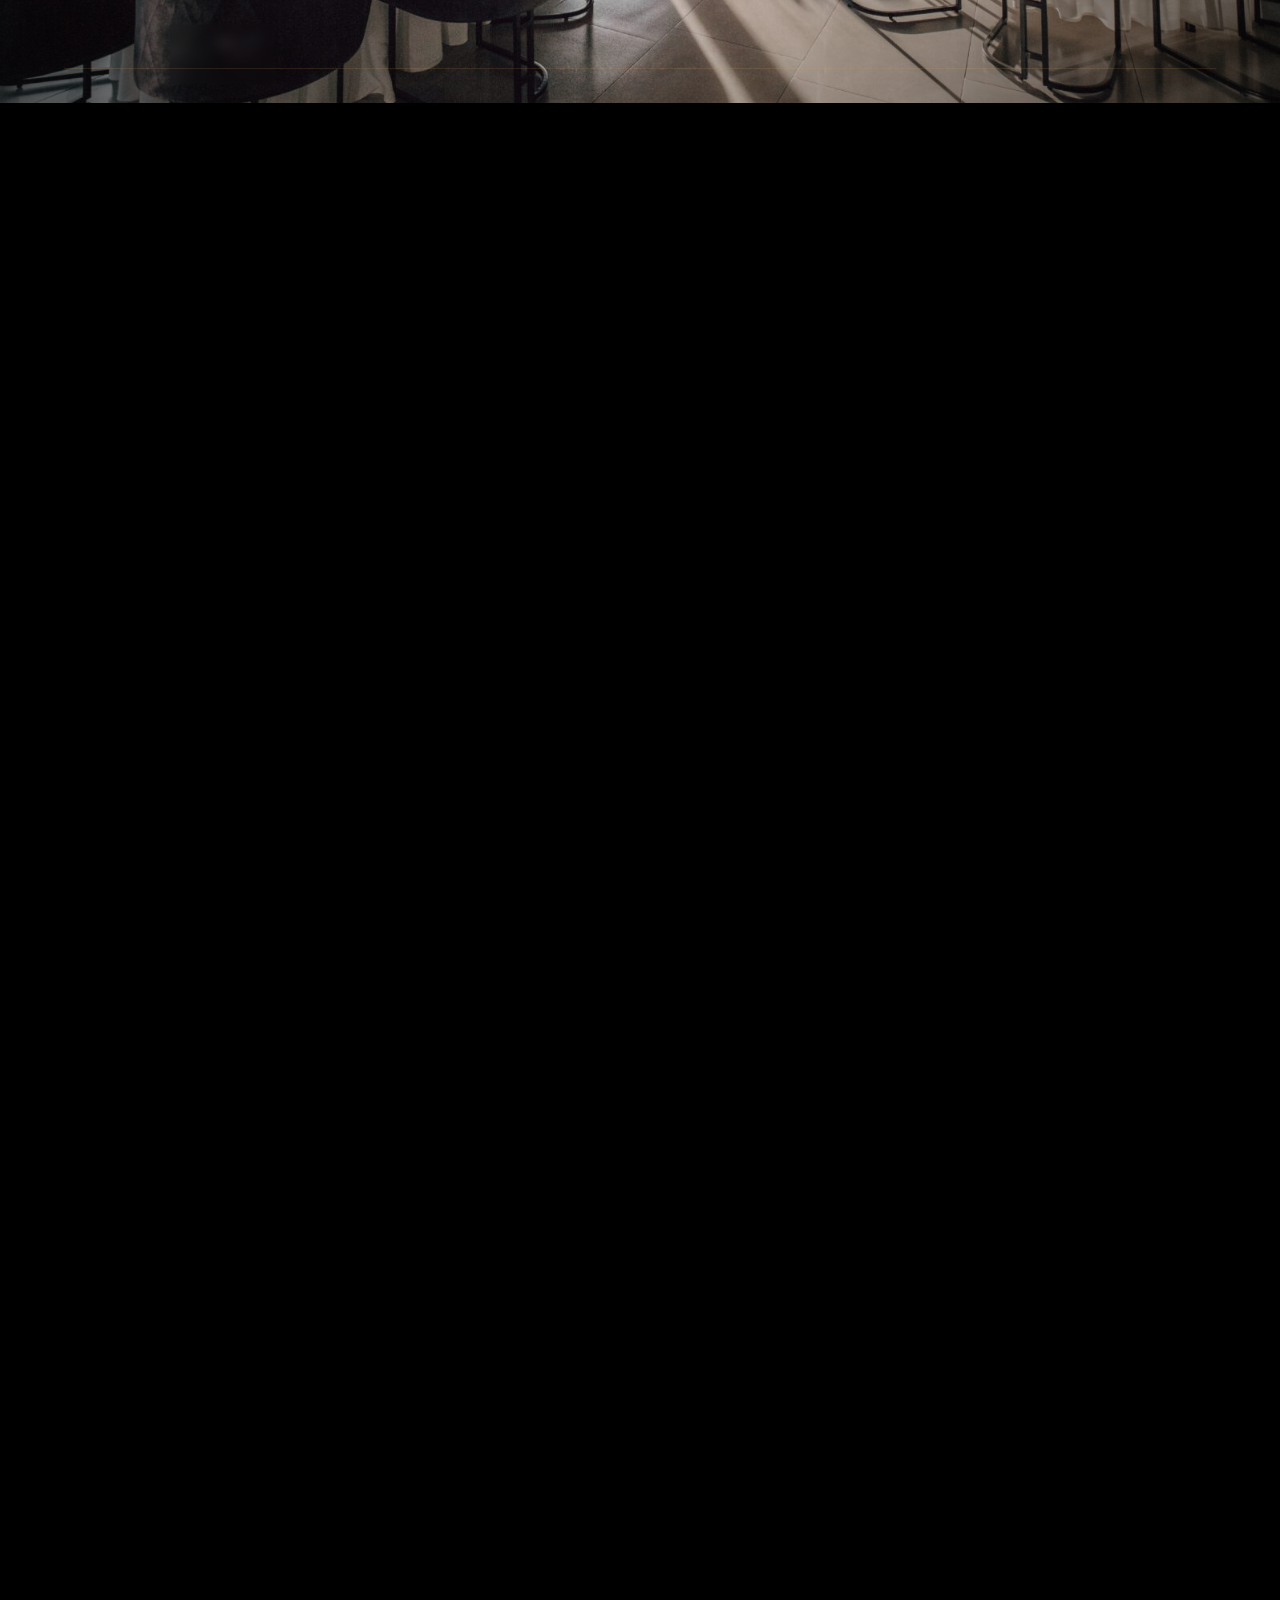
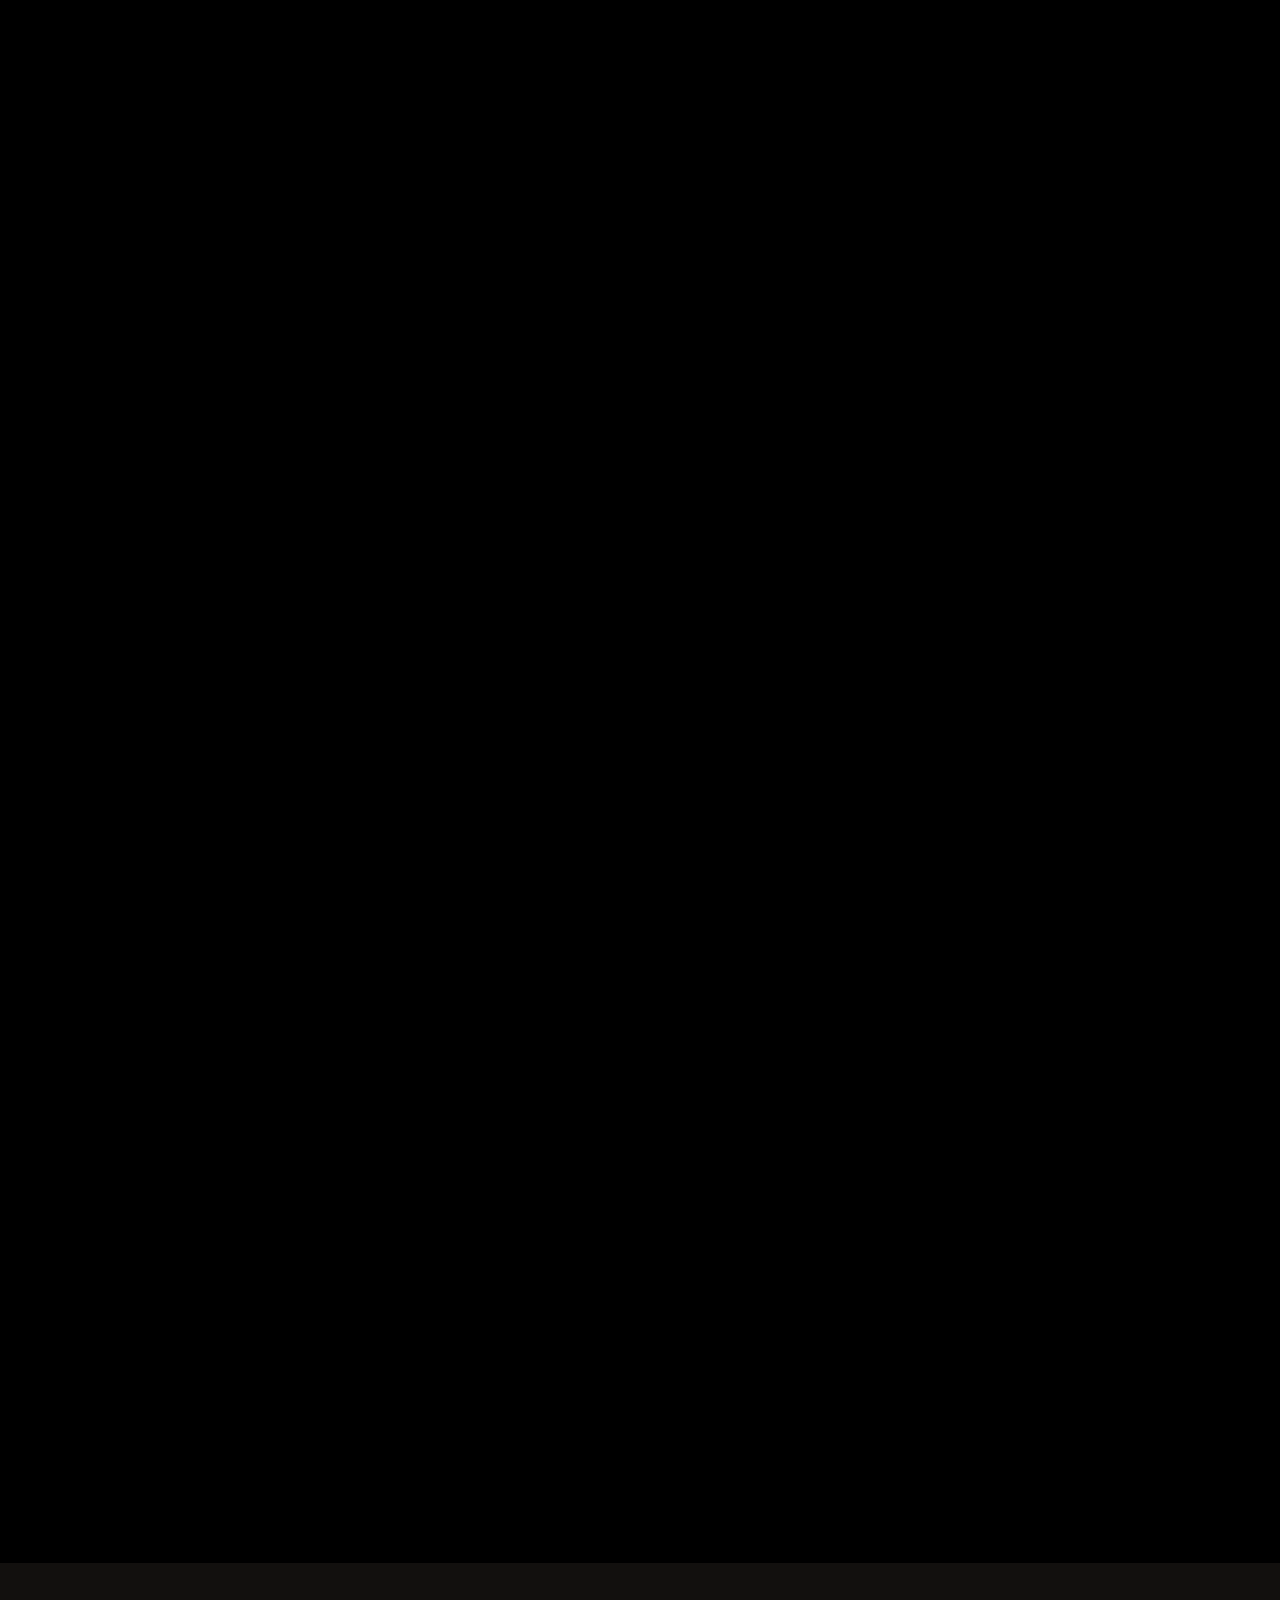
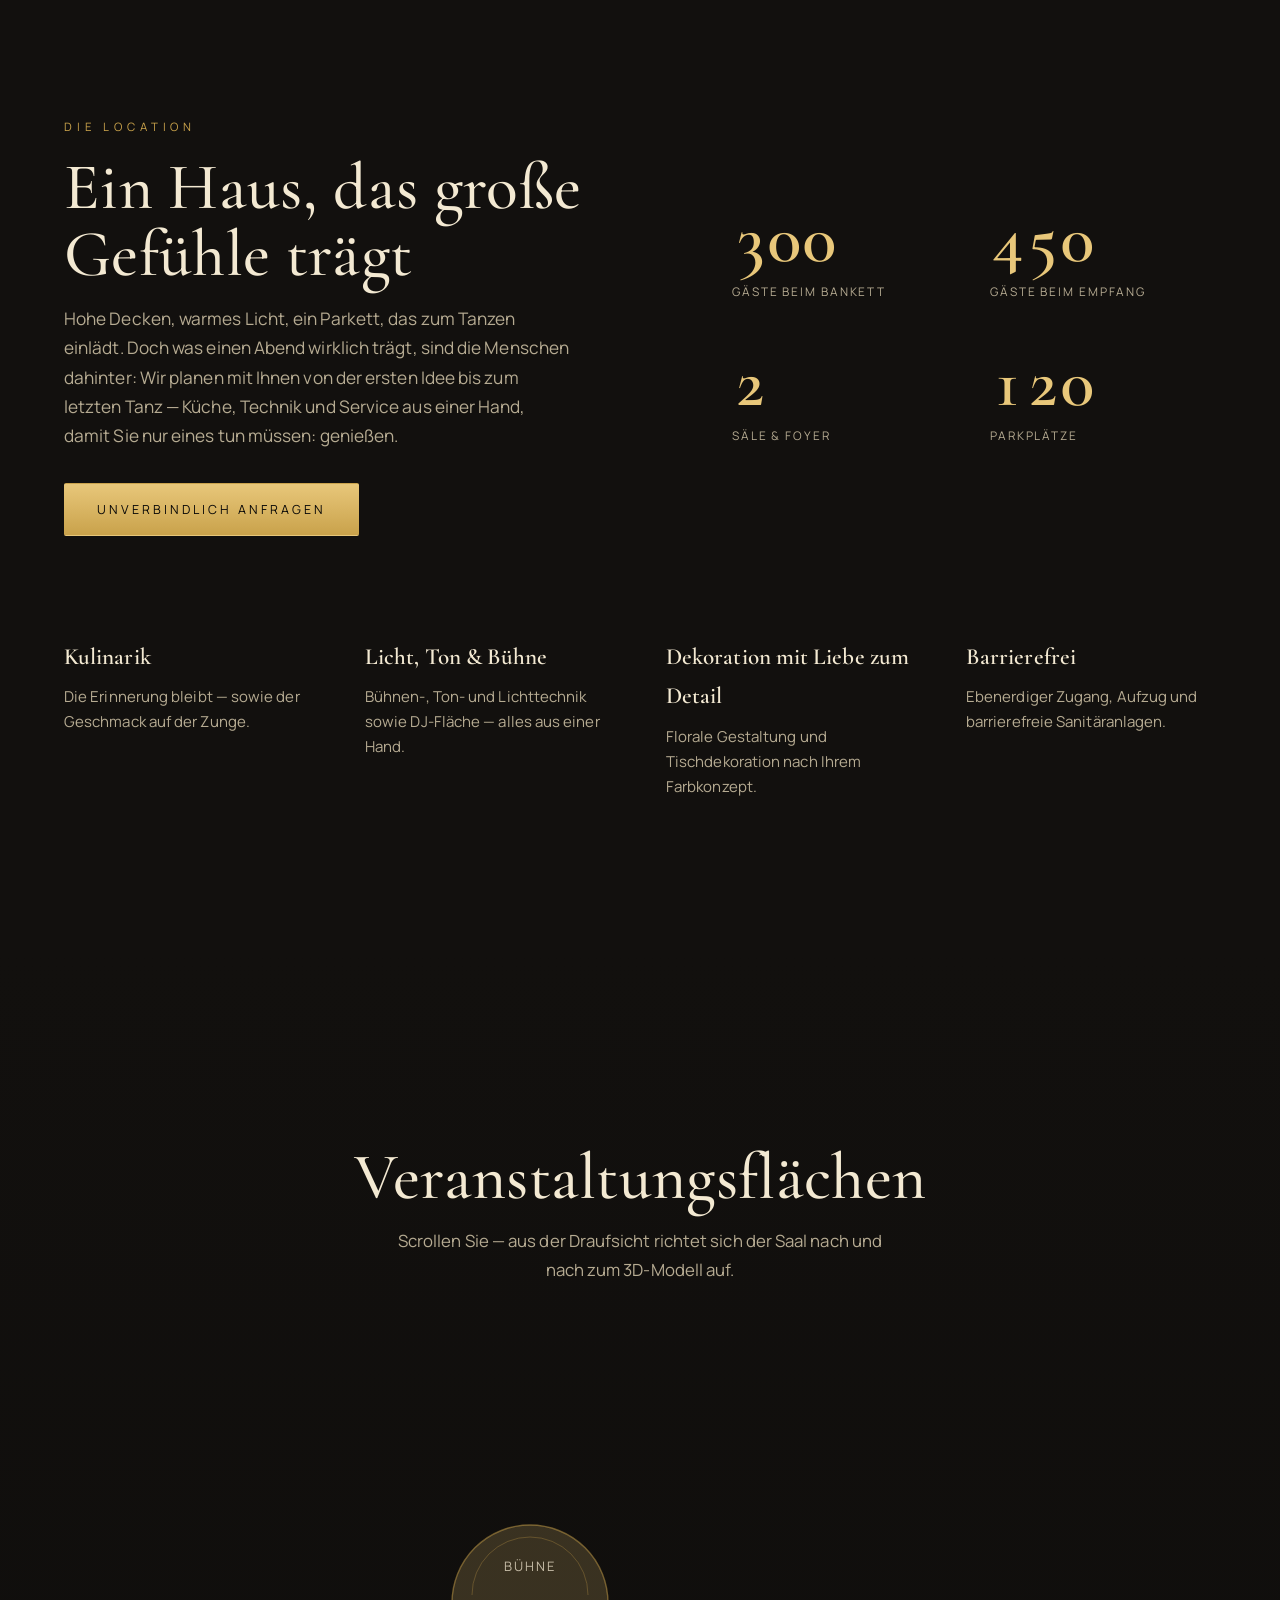
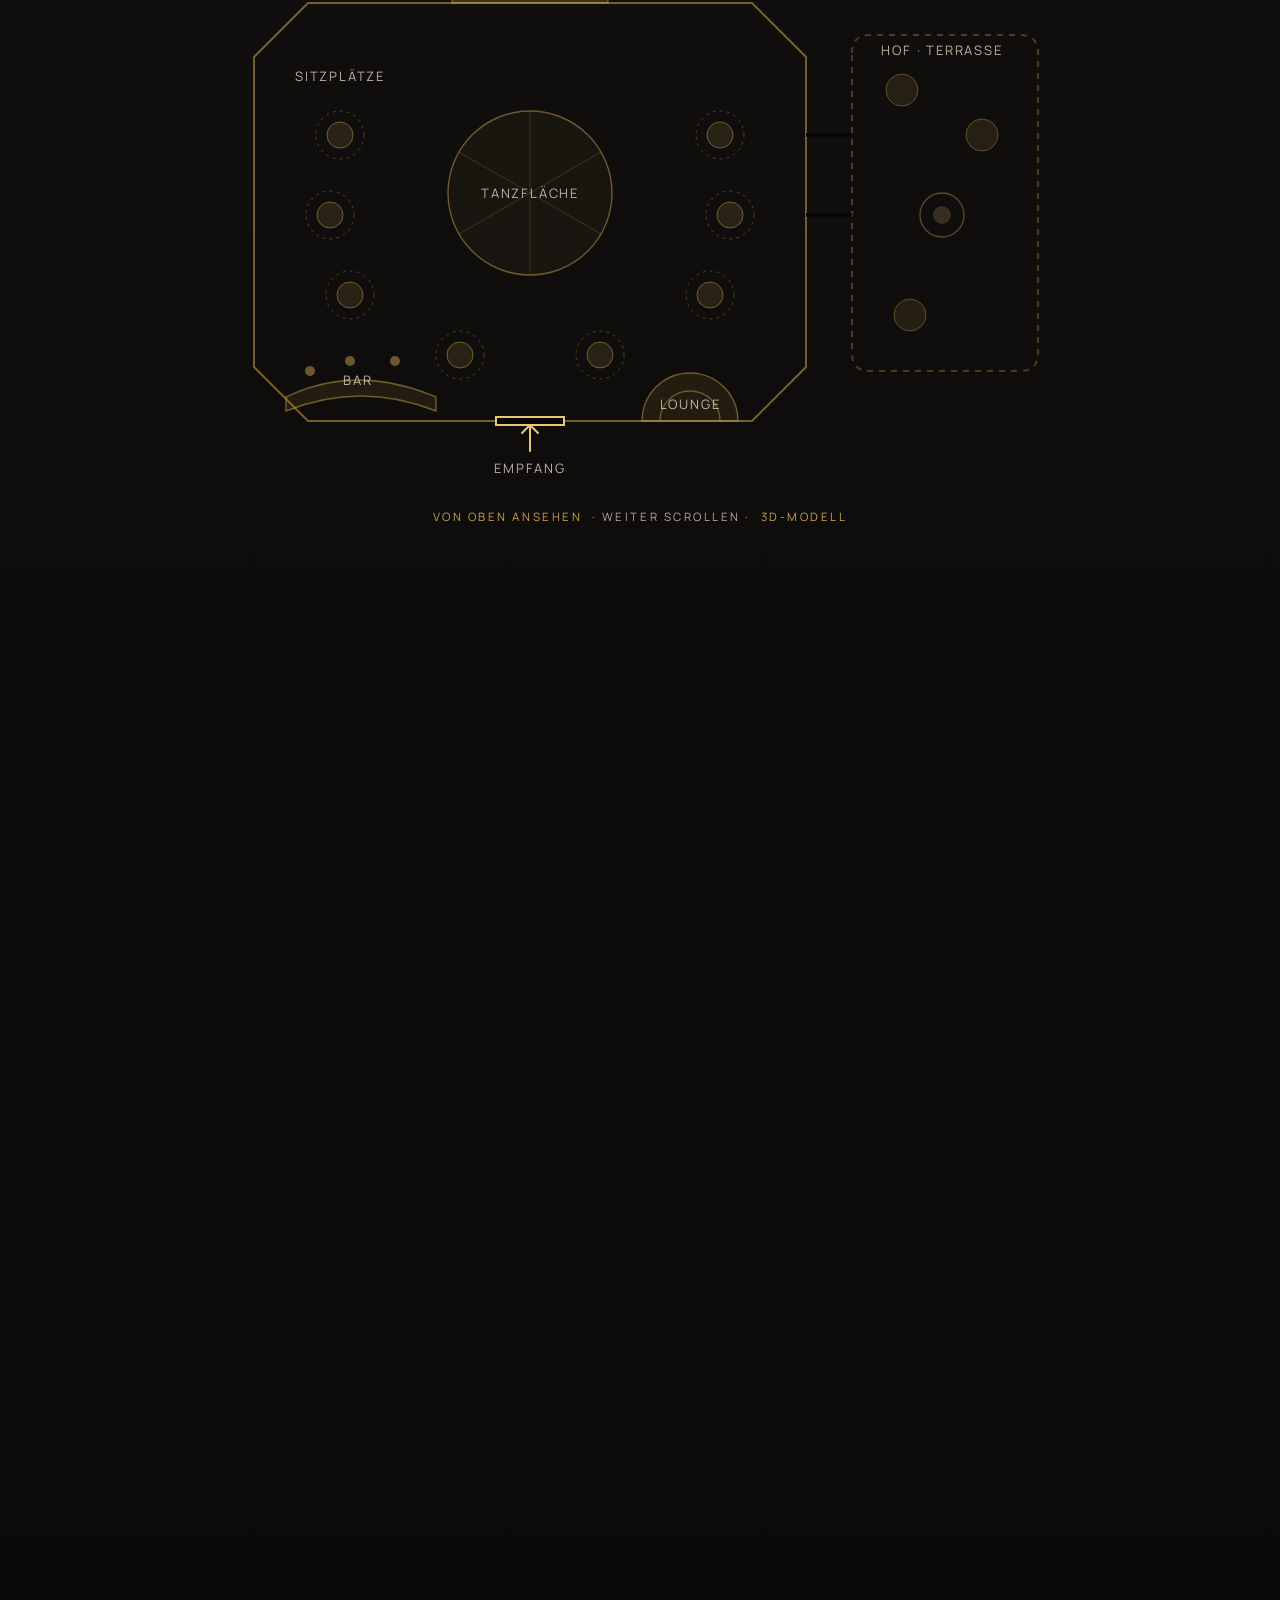
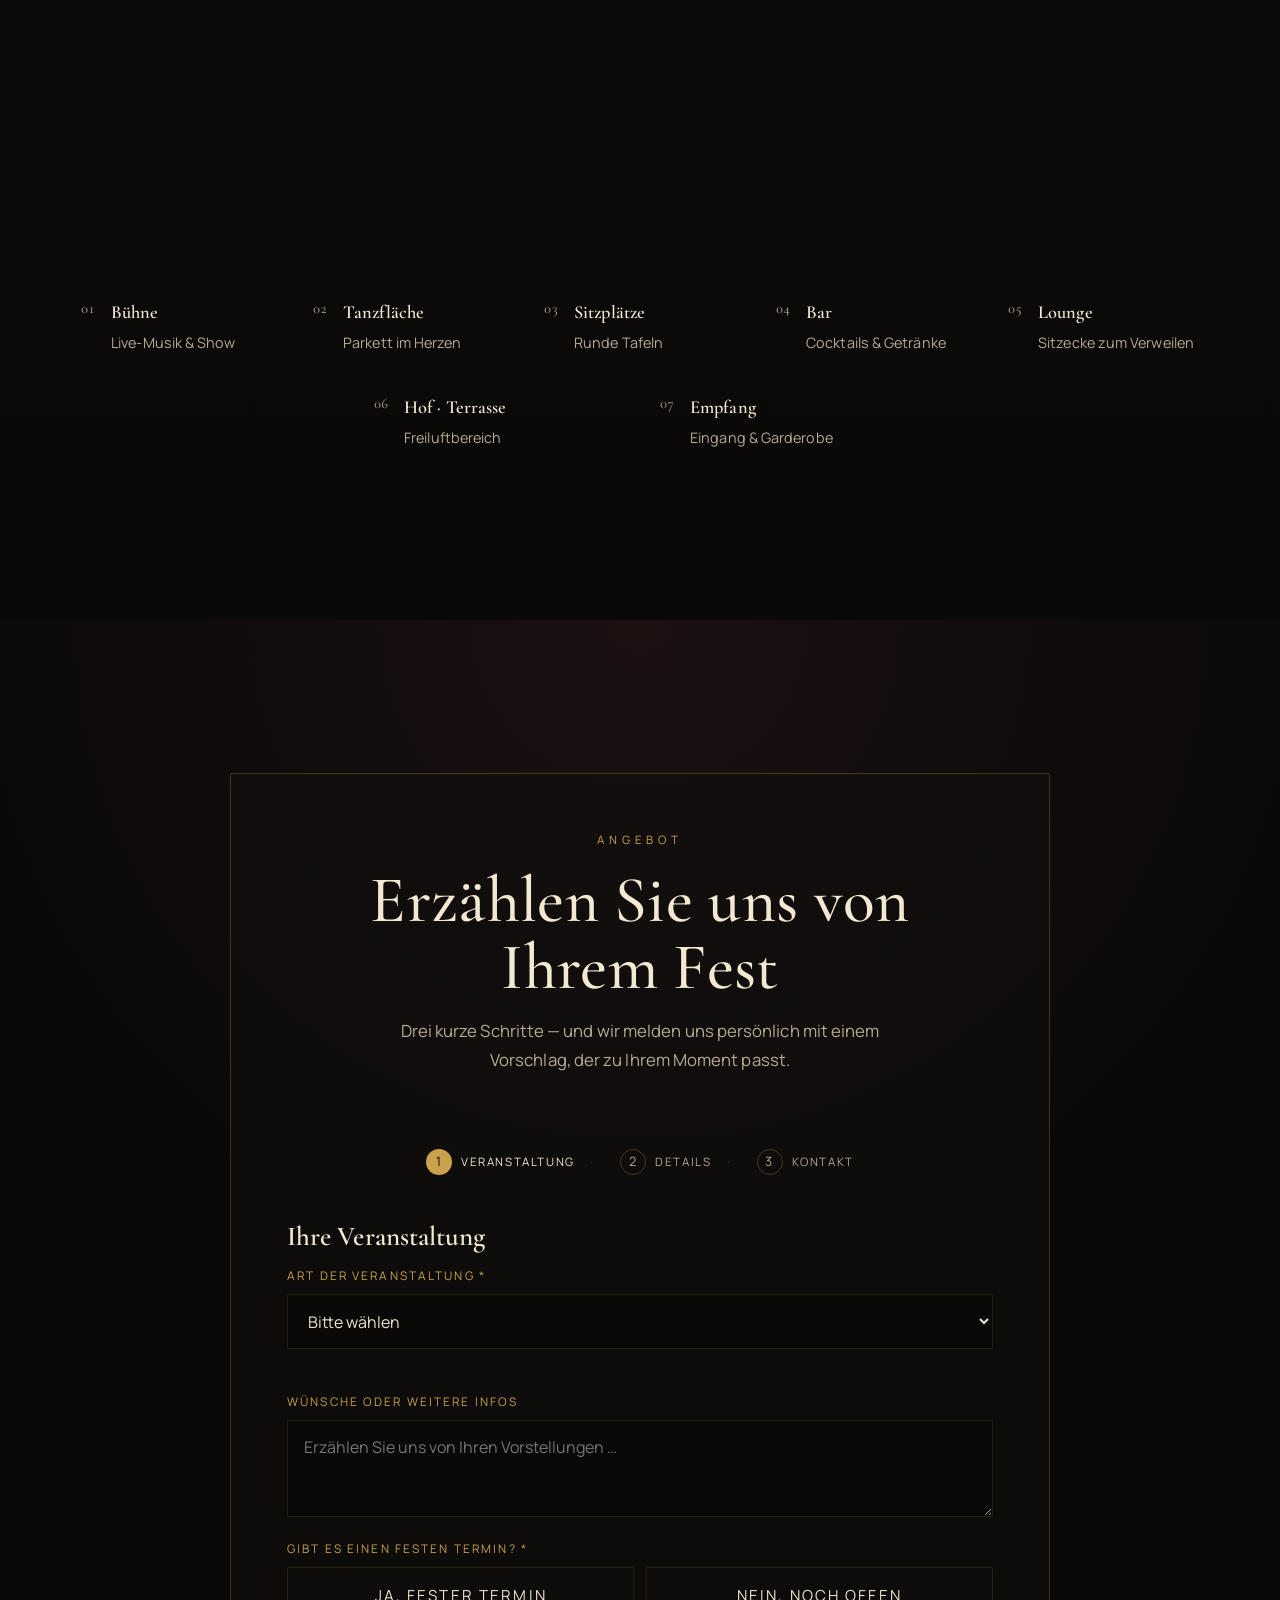
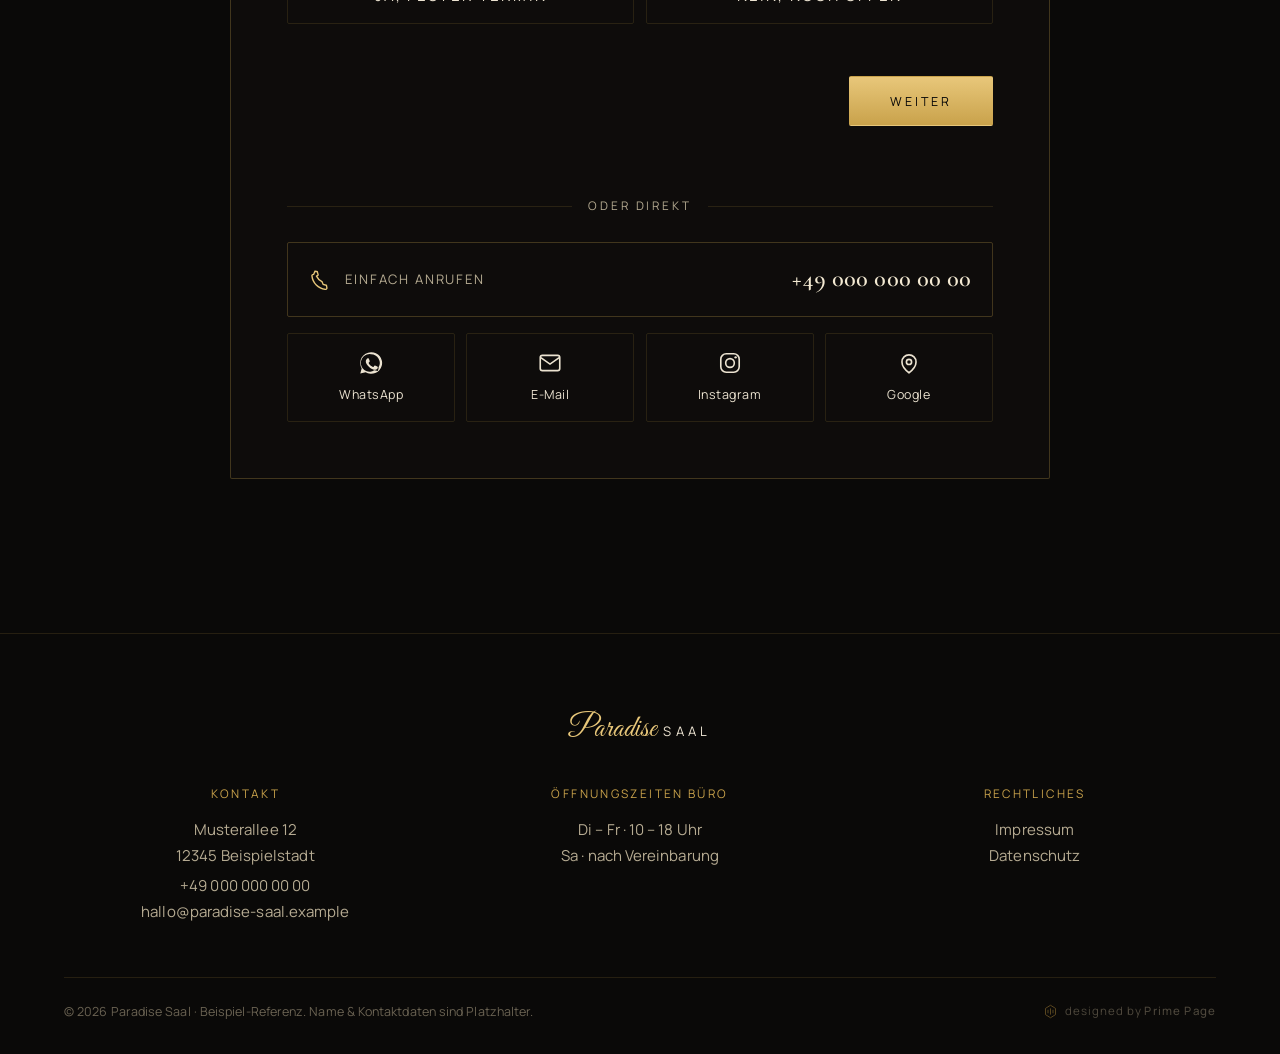
==== commit 8bb35590: "Update paradise-saal (mobile header rework + neutral photos)" ====
--- a/paradise-saal/index.html
+++ b/paradise-saal/index.html
@@ -163,17 +163,17 @@
   </div>
 
   <div class="gallery-grid" id="galleryGrid">
-    <figure class="gtile gtile--wide"><img src="assets/img/zone-buehne.jpg" alt="Bühne mit festlicher Beleuchtung" loading="lazy"></figure>
-    <figure class="gtile gtile--tall"><img src="assets/img/zone-lounge.jpg" alt="Elegante Lounge in Schwarz und Gold" loading="lazy"></figure>
-    <figure class="gtile gtile--wide"><img src="assets/img/gallery-panorama-lounge.jpg" alt="Panorama-Saal mit Glasfront, dunklen Samtsesseln und Tageslicht" loading="lazy"></figure>
-    <figure class="gtile"><img src="assets/img/zone-empfang.jpg" alt="Empfangsbereich mit Kronleuchter" loading="lazy"></figure>
-    <figure class="gtile"><img src="assets/img/zone-tanz.jpg" alt="Tanzfläche im Ballsaal mit blauer Beleuchtung" loading="lazy"></figure>
-    <figure class="gtile gtile--wide"><img src="assets/img/zone-hof.jpg" alt="Hof und Terrasse im Freien mit Sonnenschirmen" loading="lazy"></figure>
-    <figure class="gtile"><img src="assets/img/zone-tische.jpg" alt="Festlich eingedeckte Sitzplätze" loading="lazy"></figure>
-    <figure class="gtile"><img src="assets/img/zone-buffet-1.jpg" alt="Buffet mit feinen Vorspeisen" loading="lazy"></figure>
-    <figure class="gtile gtile--wide"><img src="assets/img/zone-buffet-3.jpg" alt="Dessertbuffet mit süßen Köstlichkeiten" loading="lazy"></figure>
-    <figure class="gtile"><img src="assets/img/zone-bar.jpg" alt="Bar mit warmem Licht und Gold-Akzenten" loading="lazy"></figure>
-    <figure class="gtile"><img src="assets/img/zone-buffet-2.jpg" alt="Warmes Buffet mit herzhaften Speisen" loading="lazy"></figure>
+    <figure class="gtile gtile--wide"><img src="assets/img/venue-panorama.jpg" alt="Lichtdurchfluteter Saal mit Glasfront und Samtsesseln" loading="lazy"></figure>
+    <figure class="gtile gtile--tall"><img src="assets/img/venue-torte.jpg" alt="Mehrstöckige Hochzeitstorte in Weiß mit Blütendekor" loading="lazy"></figure>
+    <figure class="gtile gtile--tall"><img src="assets/img/venue-tische.jpg" alt="Elegant eingedeckte Tische mit dunklen Samtsesseln" loading="lazy"></figure>
+    <figure class="gtile"><img class="pos-top" src="assets/img/venue-ballsaal.jpg" alt="Sechseckige Deckengestaltung mit warmem Licht" loading="lazy"></figure>
+    <figure class="gtile"><img src="assets/img/venue-buffet.jpg" alt="Reich gedecktes Buffet mit Chafing-Dishes" loading="lazy"></figure>
+    <figure class="gtile gtile--wide"><img src="assets/img/venue-catering.jpg" alt="Festliches Fingerfood- und Vorspeisen-Arrangement" loading="lazy"></figure>
+    <figure class="gtile"><img src="assets/img/venue-ballsaal.jpg" alt="Großer Ballsaal am Abend mit stimmungsvoller Beleuchtung" loading="lazy"></figure>
+    <figure class="gtile"><img class="pos-detail" src="assets/img/venue-torte.jpg" alt="Detail der Torte mit filigranen Zuckerblüten" loading="lazy"></figure>
+    <figure class="gtile gtile--wide"><img class="pos-bottom" src="assets/img/venue-panorama.jpg" alt="Loungebereich mit Blick ins Grüne" loading="lazy"></figure>
+    <figure class="gtile"><img class="pos-detail" src="assets/img/venue-tische.jpg" alt="Detail der Tischdekoration mit Serviette und Tischleuchte" loading="lazy"></figure>
+    <figure class="gtile"><img class="pos-detail" src="assets/img/venue-catering.jpg" alt="Frische Häppchen und Fruchtplatte im Detail" loading="lazy"></figure>
   </div>
 </section>
 
@@ -272,7 +272,6 @@
       <p class="eyebrow eyebrow--center eyebrow--light">Scrollen Sie durch den Saal</p>
       <h2 class="rundgang__title">Ein Rundgang, <em>Schritt für Schritt</em></h2>
       <p class="rundgang__hint">Bewegen Sie sich weiter — der Saal öffnet sich vor Ihnen.</p>
-      <p class="rundgang__step" id="hallStep" aria-live="polite"><span class="rundgang__step-no" id="hallStepNo"></span><span class="rundgang__step-name" id="hallStepName"></span></p>
     </div>
     <div class="rundgang__progress"><span id="hallProgress"></span></div>
   </div>
@@ -323,7 +322,7 @@
       <div class="saal3d" id="saal3d">
         <div class="saal3d__scene">
           <div class="saal3d__floor" id="fp">
-            <svg class="fp-svg" viewBox="0 0 900 600" role="img" aria-label="Grundriss des Saals mit Bühne, Buffet, Tanzfläche, Sitzplätzen, Bar, Lounge, Empfang und Hof">
+            <svg class="fp-svg" viewBox="0 0 900 600" role="img" aria-label="Grundriss des Saals mit Bühne, Tanzfläche, Sitzplätzen, Bar, Lounge, Empfang und Hof">
               <!-- Umriss: achteckiger Saal -->
               <polygon class="fp-wall" points="118,118 562,118 616,172 616,482 562,536 118,536 64,482 64,172"/>
               <!-- Hof-Terrasse (Freifläche rechts) -->
@@ -337,16 +336,6 @@
                 <path class="fp-glow" d="M262 118 a78 78 0 0 1 156 0 z"/>
                 <path class="fp-line" d="M282 110 a58 58 0 0 1 116 0" fill="none"/>
                 <text class="fp-label" x="340" y="86">BÜHNE</text>
-              </g>
-
-              <!-- Buffet (Theke oben rechts, neben der Bühne) -->
-              <g class="zone" data-zone="buffet" role="button" tabindex="0" aria-label="Buffet — Bild öffnen">
-                <rect class="fp-fill fp-buffet" x="452" y="150" width="120" height="30" rx="11"/>
-                <circle class="fp-stool" cx="476" cy="165" r="5"/>
-                <circle class="fp-stool" cx="500" cy="165" r="5"/>
-                <circle class="fp-stool" cx="524" cy="165" r="5"/>
-                <circle class="fp-stool" cx="548" cy="165" r="5"/>
-                <text class="fp-label" x="512" y="140">BUFFET</text>
               </g>
 
               <!-- Tanzfläche (rund) -->
@@ -436,7 +425,6 @@
     <li data-zone="lounge"><span class="fp-legend__no">05</span><span><strong>Lounge</strong>Sitzecke zum Verweilen</span></li>
     <li data-zone="hof"><span class="fp-legend__no">06</span><span><strong>Hof · Terrasse</strong>Freiluftbereich</span></li>
     <li data-zone="empfang"><span class="fp-legend__no">07</span><span><strong>Empfang</strong>Eingang &amp; Garderobe</span></li>
-    <li data-zone="buffet"><span class="fp-legend__no">08</span><span><strong>Buffet</strong>Speisen &amp; Catering</span></li>
   </ul>
 
   <!-- Bild-Popup je Bereich -->
@@ -444,13 +432,8 @@
     <div class="fp-modal__backdrop" data-close></div>
     <figure class="fp-modal__fig" role="dialog" aria-modal="true" aria-labelledby="fpModalCap">
       <button class="fp-modal__close" data-close aria-label="Schließen">&times;</button>
-      <div class="fp-modal__stage">
-        <img id="fpModalImg" alt="">
-        <button class="fp-modal__nav fp-modal__nav--prev" id="fpPrev" type="button" aria-label="Vorheriges Bild" hidden>&#8249;</button>
-        <button class="fp-modal__nav fp-modal__nav--next" id="fpNext" type="button" aria-label="Nächstes Bild" hidden>&#8250;</button>
-      </div>
-      <figcaption id="fpModalCap"><span class="fp-modal__title" id="fpModalTitle"></span><span class="fp-modal__sub" id="fpModalSub"></span></figcaption>
-      <div class="fp-modal__dots" id="fpDots" hidden></div>
+      <img id="fpModalImg" alt="">
+      <figcaption id="fpModalCap"></figcaption>
     </figure>
   </div>
 </section>
@@ -684,19 +667,17 @@
 
   <div class="footer__bar">
     <p class="footer__legal">© <span id="year"></span> Paradise Saal · Beispiel-Referenz. Name &amp; Kontaktdaten sind Platzhalter.</p>
-    <!-- Designed-by-Credit — prominent. Logo bei Bedarf in assets/img/primepage-logo.svg ablegen. -->
-    <div class="pp-credit-wrap">
-      <span class="pp-credit-eyebrow">Konzept · Design · Umsetzung</span>
-      <a class="pp-credit" href="https://www.prime1page.de" target="_blank" rel="noopener" aria-label="Designed by Prime Page — zur Website">
-        <span class="pp-credit__mark" aria-hidden="true">
-          <img class="pp-credit__logo" src="assets/img/primepage-logo.svg" alt="" onerror="this.style.display='none';this.nextElementSibling.style.display='inline-flex';">
-          <span class="pp-credit__fallback">
-            <svg viewBox="0 0 24 24" fill="none" stroke="currentColor" stroke-width="1.4"><path d="M12 2 4 7v10l8 5 8-5V7l-8-5Z"/><path d="M12 7v10M8 9.2v5.6M16 9.2v5.6"/></svg>
-          </span>
+    <!-- Designed-by-Credit — dezent. Logo bei Bedarf in assets/img/primepage-logo.svg ablegen. -->
+    <!-- PLATZHALTER: href auf echte Prime-Page-Domain setzen; Logo in assets/img/primepage-logo.svg ablegen -->
+    <a class="pp-credit" href="https://www.prime-page.example" target="_blank" rel="noopener" aria-label="Designed by Prime Page — zur Website">
+      <span class="pp-credit__mark" aria-hidden="true">
+        <img class="pp-credit__logo" src="assets/img/primepage-logo.svg" alt="" onerror="this.style.display='none';this.nextElementSibling.style.display='inline-flex';">
+        <span class="pp-credit__fallback">
+          <svg viewBox="0 0 24 24" fill="none" stroke="currentColor" stroke-width="1.4"><path d="M12 2 4 7v10l8 5 8-5V7l-8-5Z"/><path d="M12 7v10M8 9.2v5.6M16 9.2v5.6"/></svg>
         </span>
-        <span class="pp-credit__txt">designed by <strong>Prime&nbsp;Page</strong></span>
-      </a>
-    </div>
+      </span>
+      <span class="pp-credit__txt">designed by <strong>Prime&nbsp;Page</strong></span>
+    </a>
   </div>
 </footer>
 
--- a/paradise-saal/css/styles.css
+++ b/paradise-saal/css/styles.css
@@ -168,34 +168,45 @@
 /* Schnellzugriff-Leiste — immer sichtbar (mobil), direkt zu den Bereichen */
 .quicknav{ display:none; }
 @media (max-width:760px){
+  /* Chip-Leiste GANZ OBEN, deckend, dauerhaft sichtbar */
   .quicknav{
-    position:fixed; left:0; right:0; top:var(--navh,54px); z-index:99;
-    display:flex; gap:.5rem; align-items:center;
-    padding:.55rem var(--pad);
+    position:fixed; left:0; right:0; top:0; z-index:101;
+    display:flex; gap:.45rem; align-items:center;
+    padding:.6rem var(--pad);
+    padding-top:max(.6rem, env(safe-area-inset-top));
     overflow-x:auto; -webkit-overflow-scrolling:touch;
-    background:rgba(10,9,8,.92); backdrop-filter:blur(12px);
-    border-bottom:1px solid var(--line-soft);
+    background:var(--noir);
+    border-bottom:1px solid var(--line);
+    box-shadow:0 6px 18px -10px rgba(0,0,0,.9);
     scrollbar-width:none;
   }
   .quicknav::-webkit-scrollbar{ display:none; }
   .quicknav a{
     flex:0 0 auto; white-space:nowrap;
-    font-size:.7rem; letter-spacing:.14em; text-transform:uppercase;
-    color:var(--ink-dim); padding:.45rem .8rem;
+    font-size:.72rem; letter-spacing:.12em; text-transform:uppercase;
+    color:var(--ink); padding:.5rem .85rem;
     border:1px solid var(--line-soft); border-radius:999px;
     transition:color .25s ease, border-color .25s ease, background .25s ease;
   }
-  .quicknav a.is-current{ color:var(--champagne); border-color:var(--line); }
+  .quicknav a.is-current{ color:var(--noir); background:rgba(201,162,75,.85); border-color:transparent; }
   .quicknav__cta{
-    color:var(--noir); background:var(--gold); border-color:transparent; font-weight:600;
-    position:sticky; right:0; margin-left:.25rem;      /* immer sichtbar am rechten Rand */
-    box-shadow:-14px 0 12px -8px rgba(10,9,8,.95);
+    color:var(--noir); background:var(--gold); border-color:transparent; font-weight:700;
+    position:sticky; right:0; margin-left:.3rem;       /* immer sichtbar am rechten Rand */
+    box-shadow:-16px 0 14px -8px var(--noir);
+  }
+
+  /* Logo NICHT mehr fixiert: sitzt unter der Chip-Leiste und scrollt weg */
+  .nav{
+    position:absolute; top:calc(2.9rem + env(safe-area-inset-top)); z-index:90;
+    padding-top:.4rem; padding-bottom:.4rem;
+    background:transparent !important; border-bottom-color:transparent !important;
+    backdrop-filter:none !important;
   }
 }
 /* Anker-Ziele nicht unter den fixen Leisten verstecken */
 #top,#anlaesse,#galerie,#rundgang,#raumplan,#stimmen,#location,#kontakt{ scroll-margin-top:78px; }
 @media (max-width:760px){
-  #anlaesse,#galerie,#rundgang,#raumplan,#stimmen,#location,#kontakt{ scroll-margin-top:118px; }
+  #anlaesse,#galerie,#rundgang,#raumplan,#stimmen,#location,#kontakt{ scroll-margin-top:64px; }
 }
 
 /* ============================================================
@@ -416,17 +427,6 @@
 }
 .rundgang__title em{ font-style:italic; color:var(--gold-bright); }
 .rundgang__hint{ color:var(--ink-dim); font-size:.95rem; margin:0; }
-.rundgang__step{
-  display:inline-flex; align-items:center; gap:.7rem; margin:1.4rem 0 0;
-  padding:.5rem 1.2rem; border:1px solid rgba(232,199,122,.4); border-radius:999px;
-  background:rgba(6,5,4,.35); backdrop-filter:blur(3px);
-}
-.rundgang__step-no{
-  font-size:.72rem; letter-spacing:.14em; color:var(--gold-bright); font-variant-numeric:tabular-nums;
-}
-.rundgang__step-name{
-  font-family:var(--serif); font-size:1.15rem; color:var(--champagne); letter-spacing:.02em;
-}
 .rundgang__progress{
   position:absolute; left:var(--pad); right:var(--pad); bottom:34px; z-index:2;
   height:1px; background:var(--line-soft);
@@ -469,7 +469,7 @@
 .floorplan{ padding:clamp(6rem,12vw,11rem) var(--pad); background:linear-gradient(180deg,var(--noir-2),var(--noir)); }
 
 /* ---- 3D-Szene: erst alles von oben, dann Drehung beim Wegscrollen ---- */
-.fp3d{ position:relative; height:200vh; }              /* Scroll-Strecke */
+.fp3d{ position:relative; height:230vh; }              /* Scroll-Strecke */
 .fp3d__sticky{
   position:sticky; top:0; min-height:100vh;
   display:flex; flex-direction:column; align-items:center; justify-content:center;
@@ -483,7 +483,7 @@
 }
 .saal3d__scene{
   transform-style:preserve-3d;
-  transform:rotateX(calc(var(--p) * 60deg));   /* flacher/steiler Blick von oben hinein */
+  transform:rotateX(calc(var(--p) * 48deg));   /* flacher/steiler Blick von oben hinein */
   transition:transform .12s linear;
 }
 .saal3d__floor{
@@ -537,7 +537,6 @@
 .seat{ fill:none; stroke:var(--gold); stroke-opacity:.35; stroke-width:1; stroke-dasharray:3 4; }
 .tbl{ fill:rgba(201,162,75,.14); stroke:var(--gold); stroke-opacity:.5; stroke-width:1; }
 .fp-bar{ fill:rgba(201,162,75,.1); }
-.fp-buffet{ fill:rgba(232,199,122,.13); }
 .fp-stool{ fill:var(--gold); opacity:.5; }
 .fp-sofa{ fill:rgba(201,162,75,.1); }
 .fp-open{ fill:#080706; stroke:var(--gold-bright); stroke-width:2; }
@@ -599,17 +598,9 @@
 }
 .fp-modal__fig img{ width:100%; max-height:70vh; object-fit:cover; display:block; }
 .fp-modal__fig figcaption{
-  padding:1rem 1.4rem; border-top:1px solid var(--line-soft);
-}
-.fp-modal__title{
-  display:block; font-family:var(--serif); font-size:1.3rem; color:var(--champagne); line-height:1.2;
-}
-.fp-modal__sub{
-  display:block; margin-top:.3rem; font-family:var(--sans, inherit);
-  font-size:.92rem; font-style:italic; letter-spacing:.01em;
-  color:var(--muted, rgba(232,225,210,.68));
-}
-.fp-modal__sub:empty{ display:none; }
+  padding:1rem 1.4rem; font-family:var(--serif); font-size:1.3rem; color:var(--champagne);
+  border-top:1px solid var(--line-soft);
+}
 .fp-modal__close{
   position:absolute; top:.6rem; right:.6rem; z-index:2;
   width:40px; height:40px; border-radius:50%; cursor:pointer;
@@ -618,24 +609,6 @@
   transition:background .25s ease, border-color .25s ease;
 }
 .fp-modal__close:hover{ background:var(--gold); color:var(--noir); border-color:transparent; }
-.fp-modal__stage{ position:relative; }
-.fp-modal__nav{
-  position:absolute; top:50%; transform:translateY(-50%); z-index:2;
-  width:46px; height:46px; border-radius:50%; cursor:pointer;
-  background:rgba(10,9,8,.55); border:1px solid var(--line); color:var(--champagne);
-  font-size:1.7rem; line-height:1; display:grid; place-items:center;
-  transition:background .25s ease, color .25s ease, border-color .25s ease;
-  -webkit-backdrop-filter:blur(2px); backdrop-filter:blur(2px);
-}
-.fp-modal__nav:hover{ background:var(--gold); color:var(--noir); border-color:transparent; }
-.fp-modal__nav--prev{ left:12px; }
-.fp-modal__nav--next{ right:12px; }
-.fp-modal__nav[hidden]{ display:none; }
-.fp-modal__dots{ display:flex; gap:8px; justify-content:center; padding:12px 0 16px; background:var(--noir-2); }
-.fp-modal__dots[hidden]{ display:none; }
-.fp-dot{ width:9px; height:9px; padding:0; border:0; border-radius:50%; cursor:pointer; background:rgba(201,162,75,.35); transition:background .25s ease, transform .25s ease; }
-.fp-dot:hover{ background:rgba(201,162,75,.6); }
-.fp-dot.is-on{ background:var(--gold-bright); transform:scale(1.25); }
 @keyframes fadeIn{ from{ opacity:0; } }
 @keyframes modalIn{ from{ opacity:0; transform:translateY(20px) scale(.98); } }
 
@@ -758,31 +731,19 @@
 }
 .footer__legal{ color:#6b6353; font-size:.78rem; margin:0; }
 
-/* Prime-Page-Credit — prominent */
-.pp-credit-wrap{ display:flex; flex-direction:column; align-items:flex-end; gap:.45rem; }
-.pp-credit-eyebrow{
-  font-size:.68rem; letter-spacing:.24em; text-transform:uppercase; color:#8a7f68;
-}
+/* dezenter Prime-Page-Credit */
 .pp-credit{
-  display:inline-flex; align-items:center; gap:.7rem;
-  padding:.7rem 1.4rem; border:1px solid var(--gold-deep); border-radius:999px;
-  background:rgba(201,162,75,.06);
-  color:var(--gold); font-size:1.05rem; letter-spacing:.1em;
-  opacity:1; transition:background .3s ease, color .3s ease, border-color .3s ease, transform .3s ease;
-}
-.pp-credit:hover{ color:var(--gold); background:rgba(201,162,75,.14); border-color:var(--gold); transform:translateY(-1px); }
-.pp-credit__mark{ display:inline-flex; align-items:center; color:var(--gold); transition:color .3s ease; }
+  display:inline-flex; align-items:center; gap:.45rem;
+  color:#6b6353; font-size:.72rem; letter-spacing:.08em;
+  opacity:.7; transition:opacity .3s ease, color .3s ease;
+}
+.pp-credit:hover{ opacity:1; color:var(--gold); }
+.pp-credit__mark{ display:inline-flex; align-items:center; color:var(--gold-deep); transition:color .3s ease; }
 .pp-credit:hover .pp-credit__mark{ color:var(--gold); }
-.pp-credit__logo{ height:26px; width:auto; display:block; }
-.pp-credit__fallback{ width:24px; height:24px; display:none; }
+.pp-credit__logo{ height:16px; width:auto; display:block; }
+.pp-credit__fallback{ width:15px; height:15px; display:none; }
 .pp-credit__fallback svg{ width:100%; height:100%; }
-.pp-credit__txt{ text-transform:uppercase; }
-.pp-credit__txt strong{ font-weight:600; letter-spacing:.14em; color:var(--champagne); }
-@media (max-width:640px){
-  .pp-credit-wrap{ align-items:center; }
-  .pp-credit{ font-size:.95rem; padding:.6rem 1.1rem; }
-  .pp-credit__logo{ height:22px; }
-}
+.pp-credit__txt strong{ font-weight:500; letter-spacing:.1em; }
 
 /* ============================================================
    DIREKTKONTAKT (unter dem Formular)
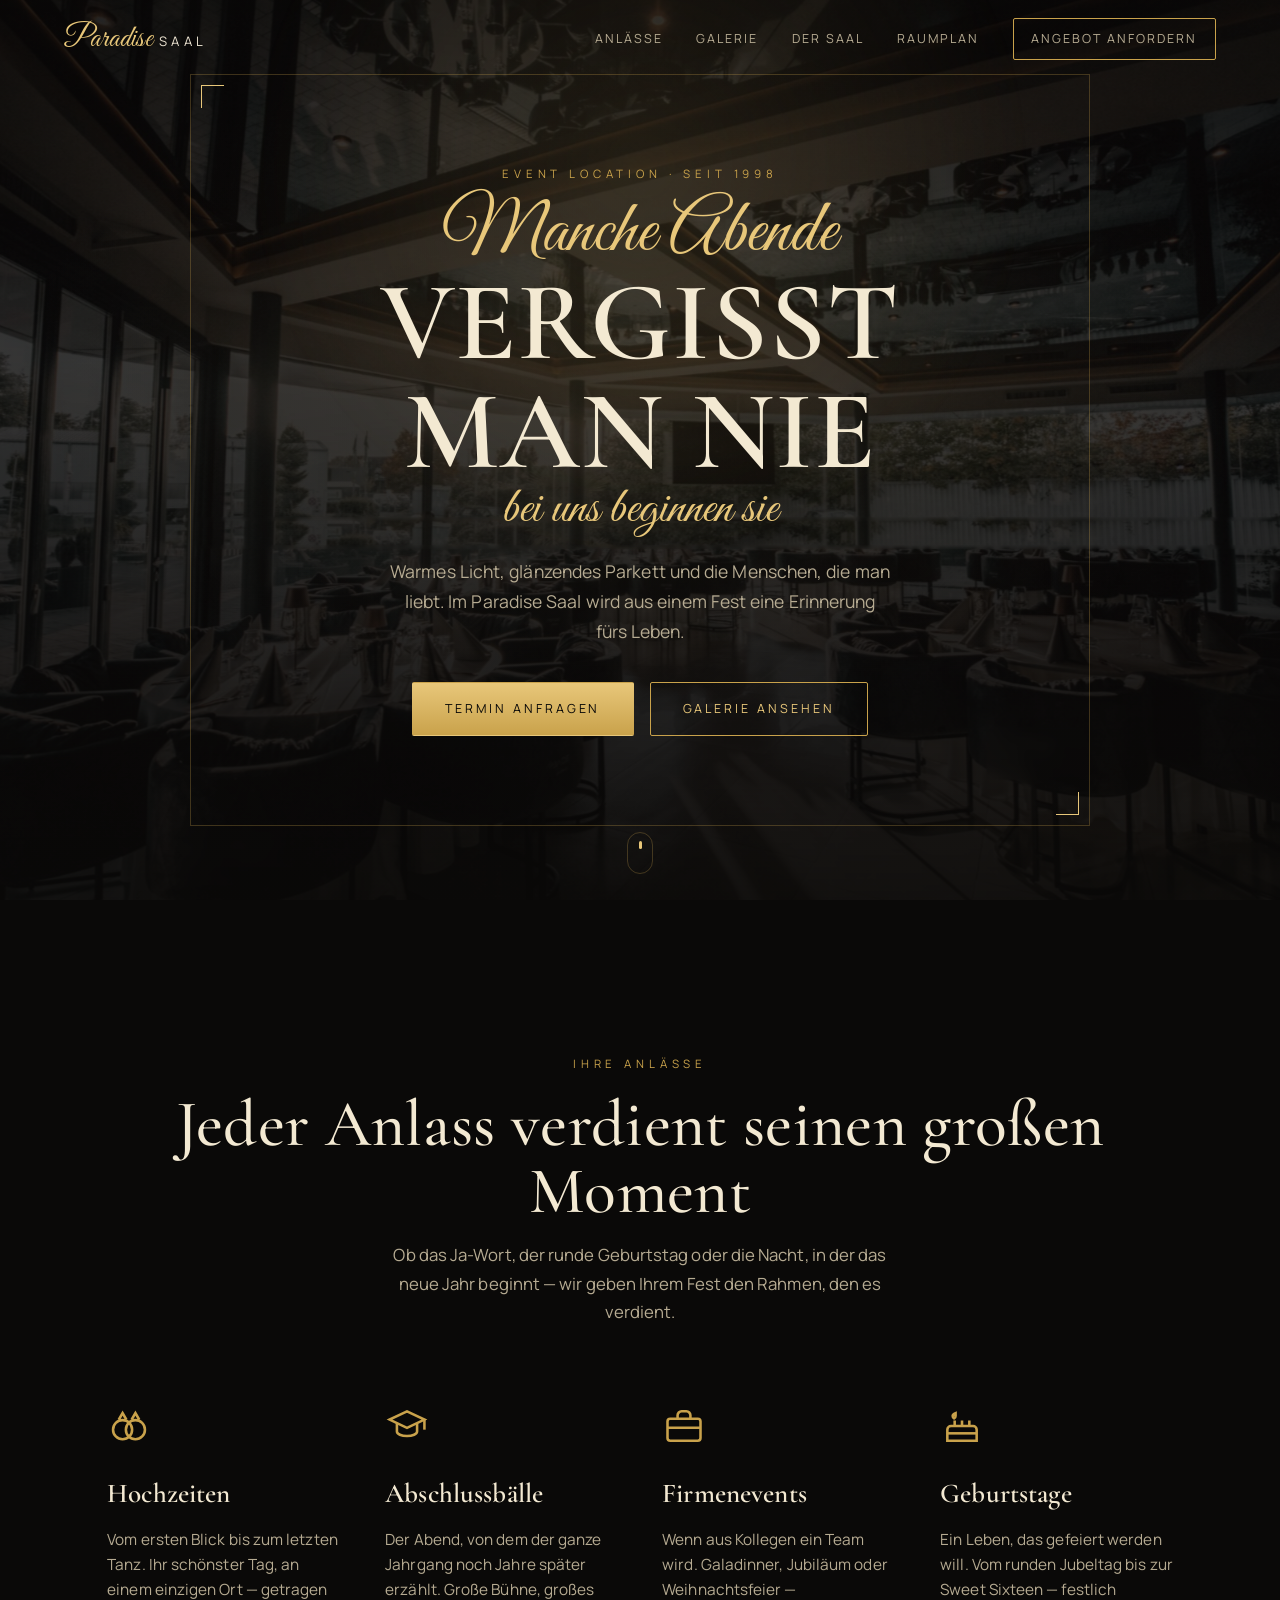
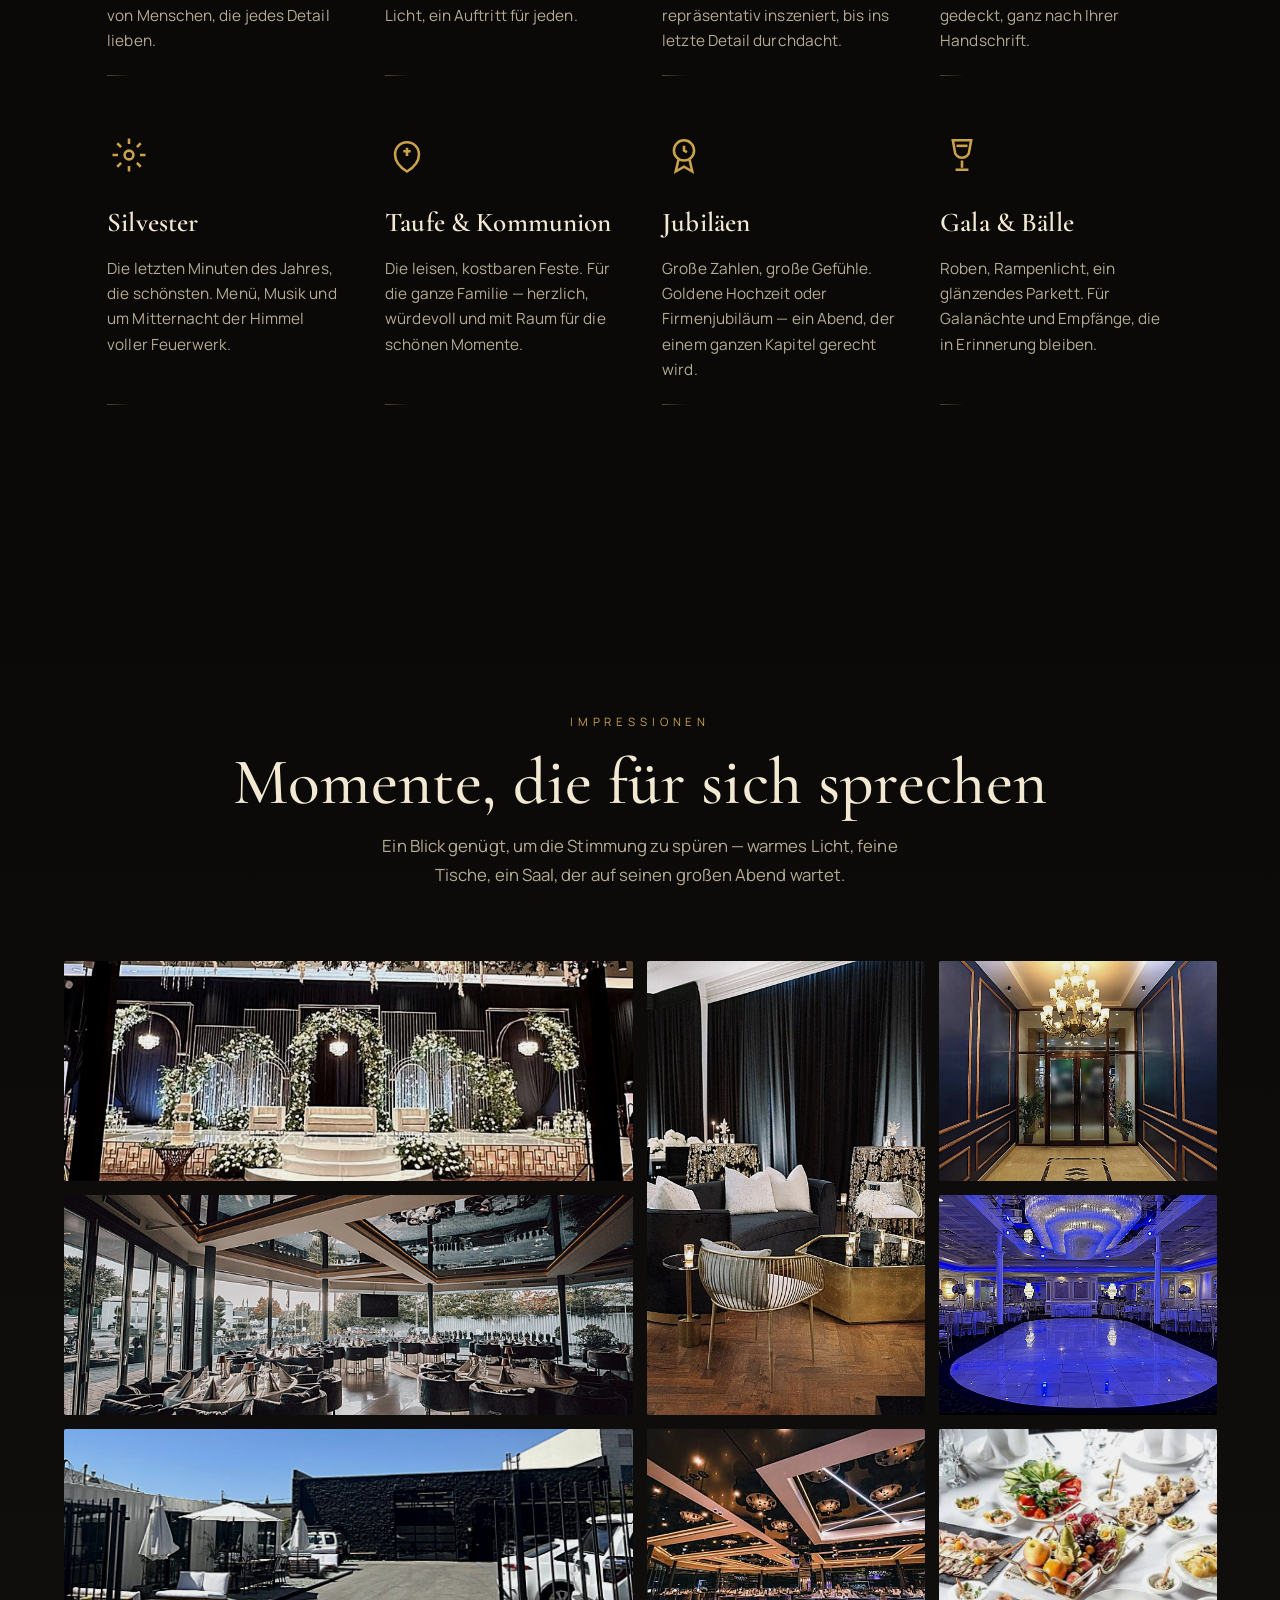
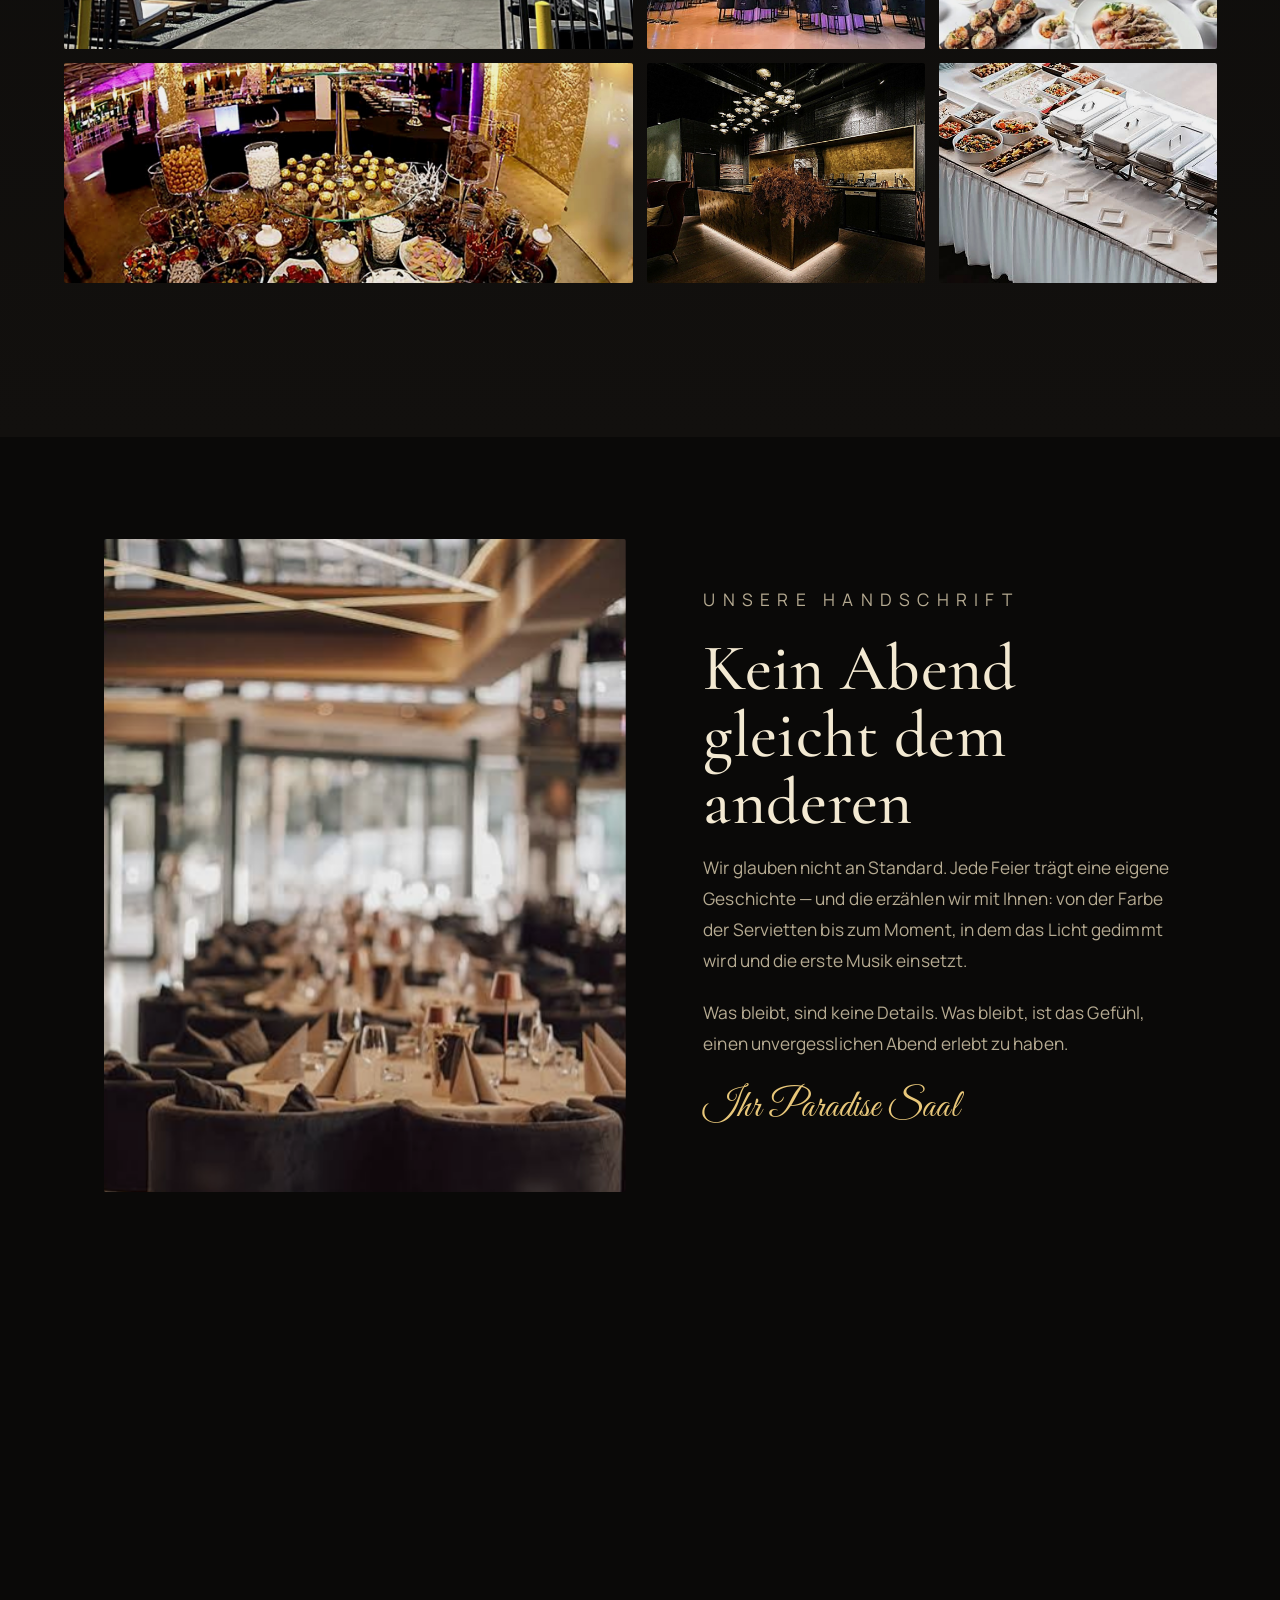
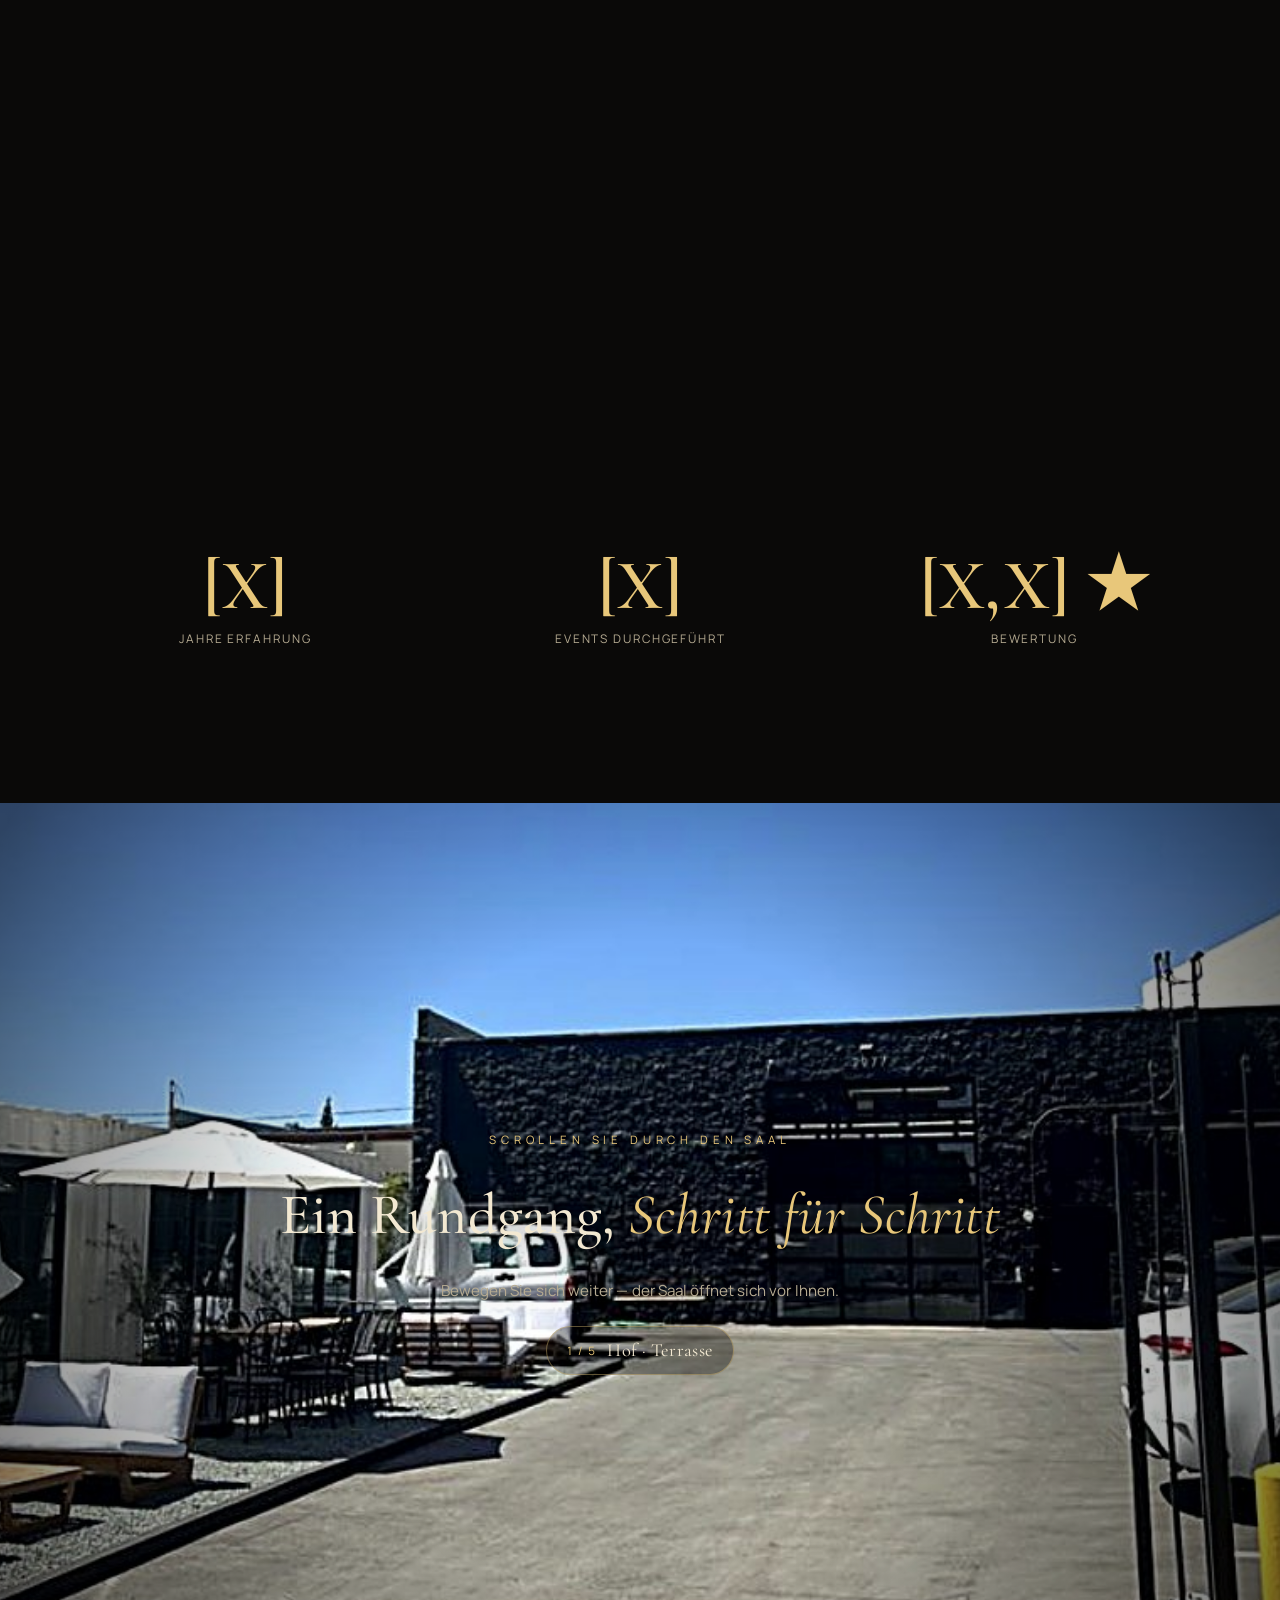
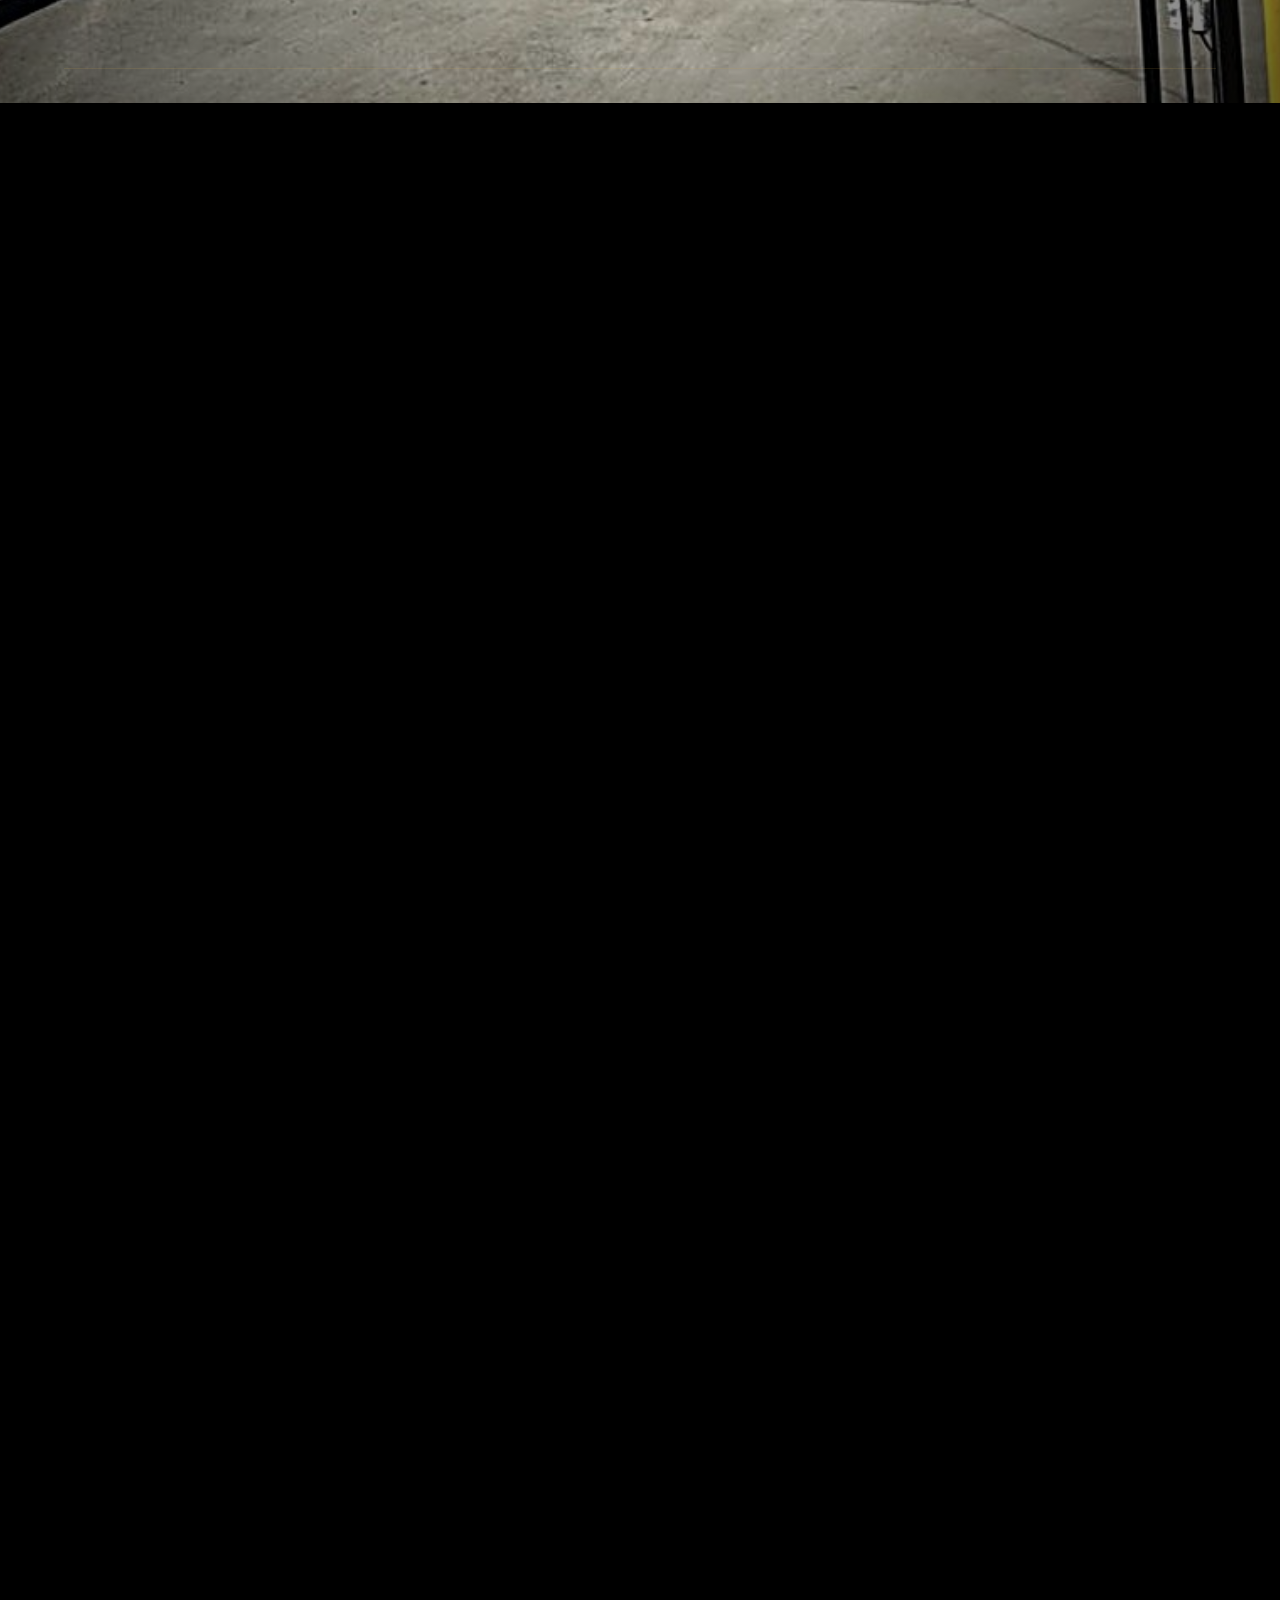
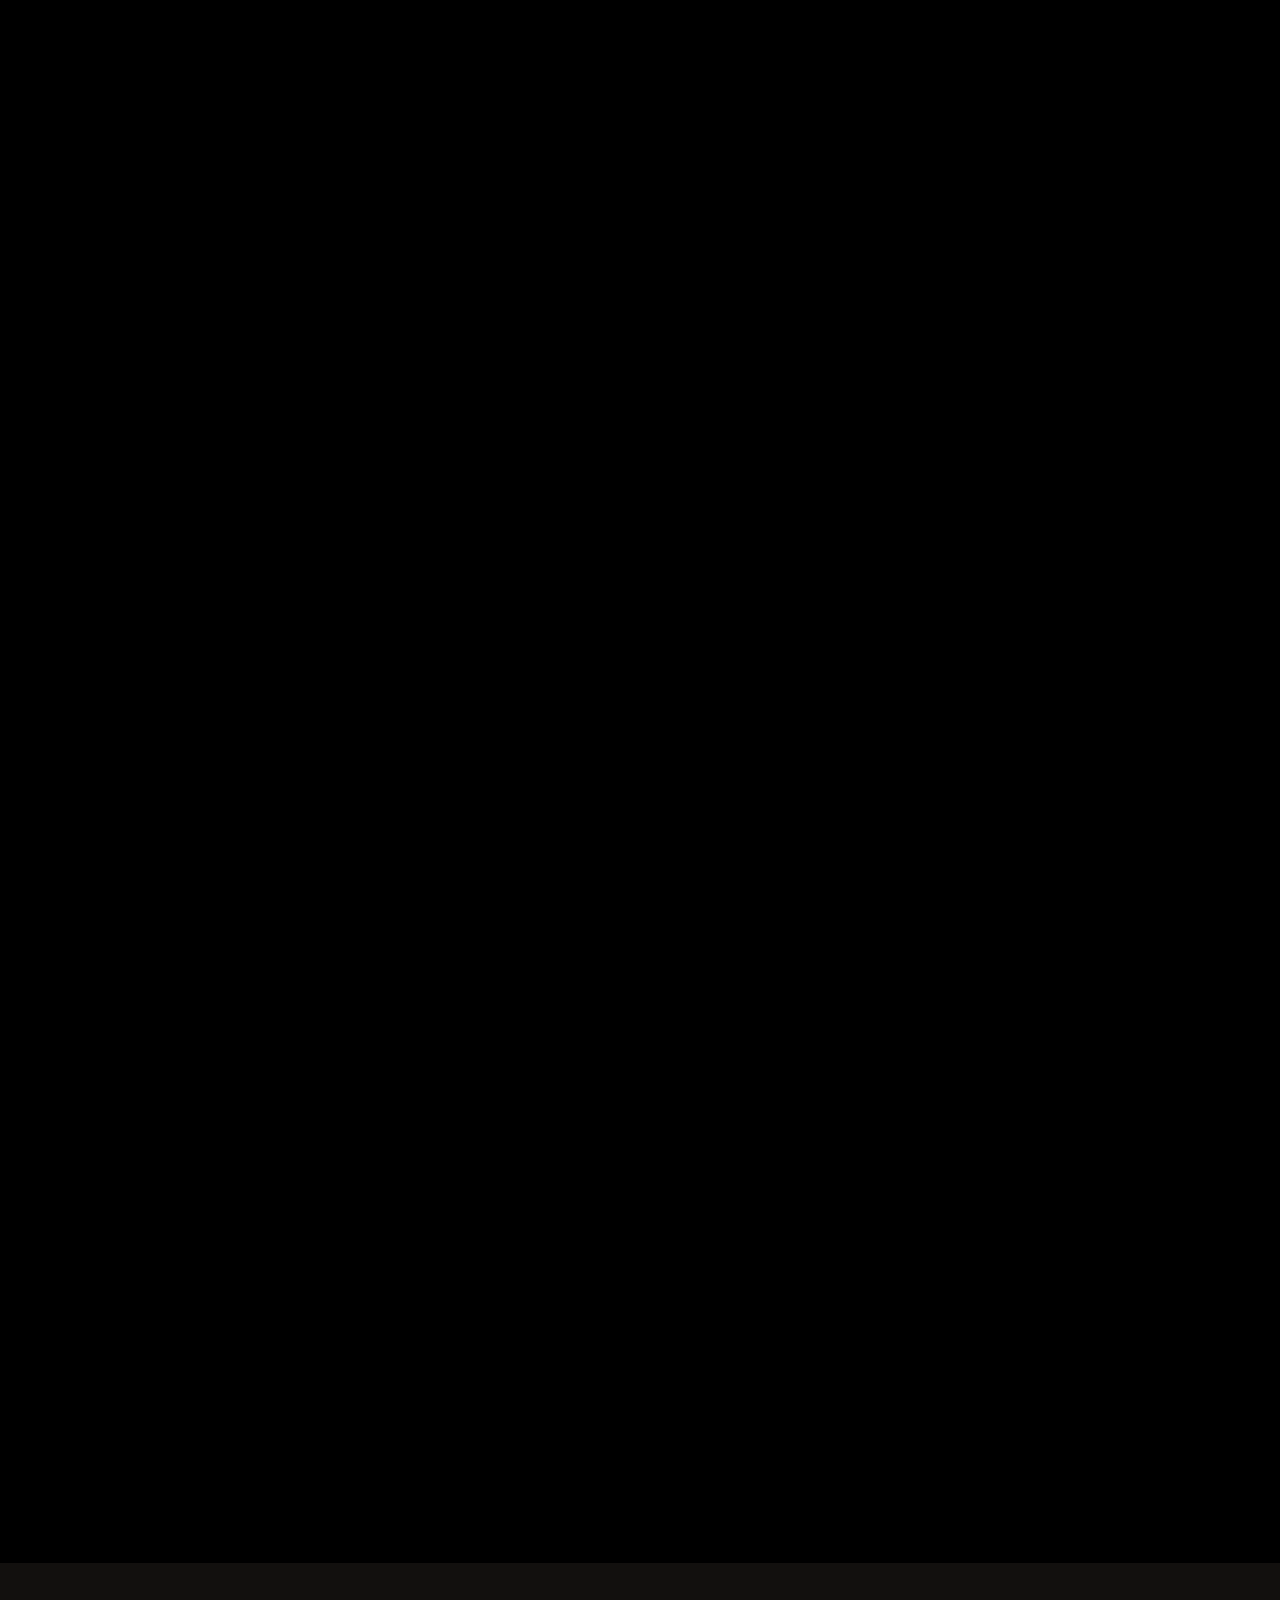
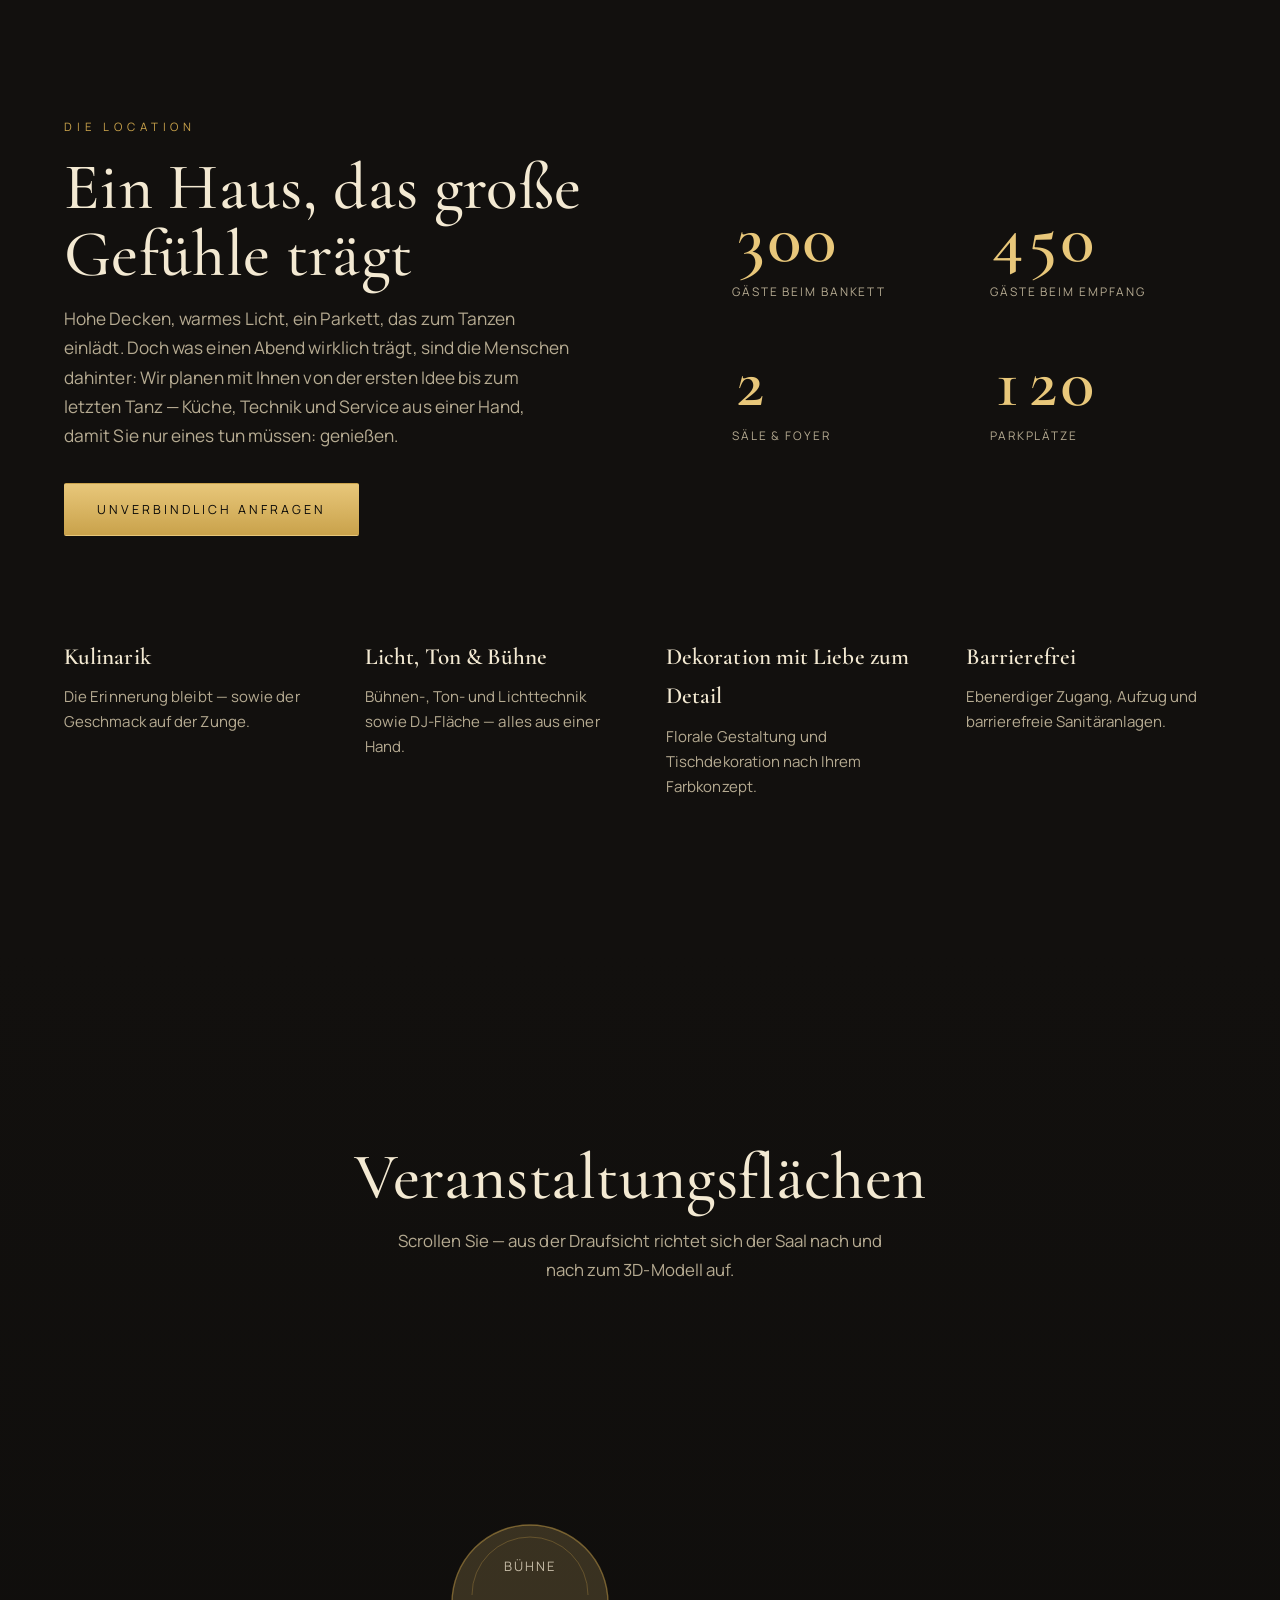
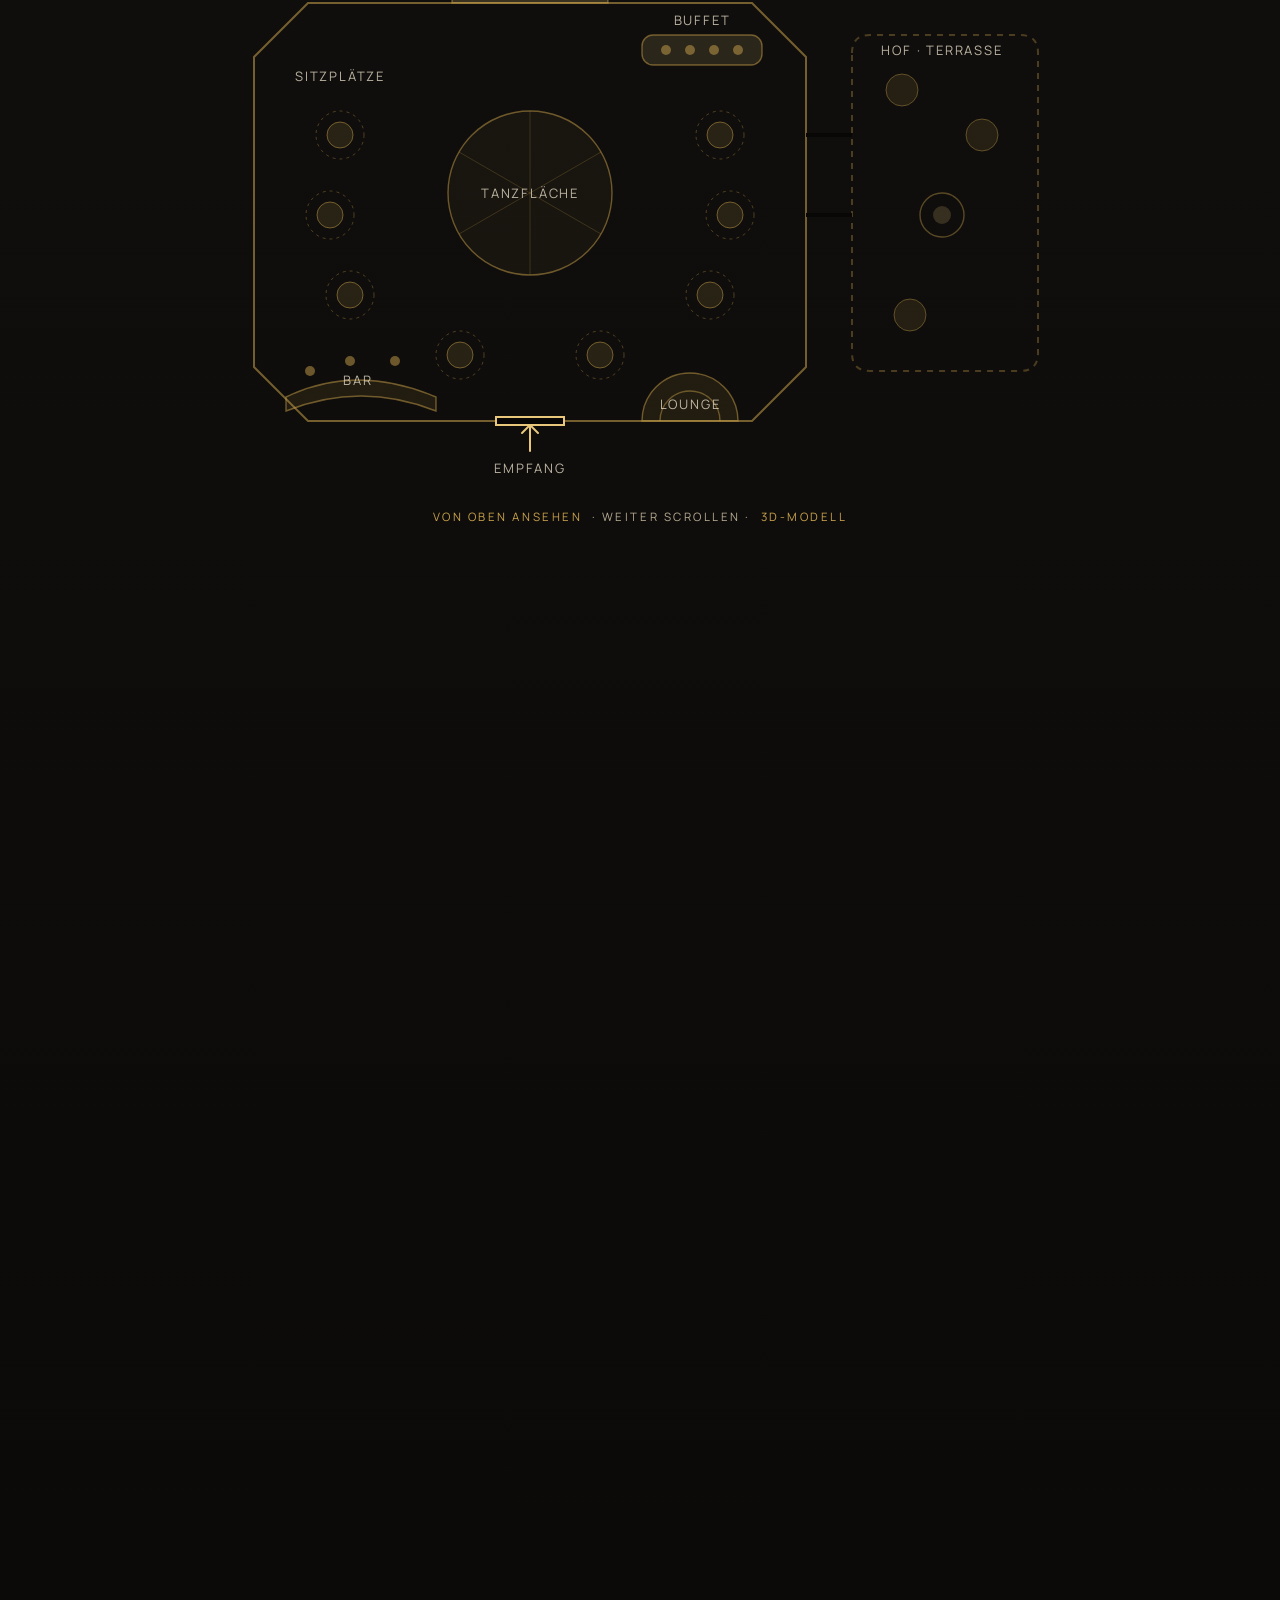
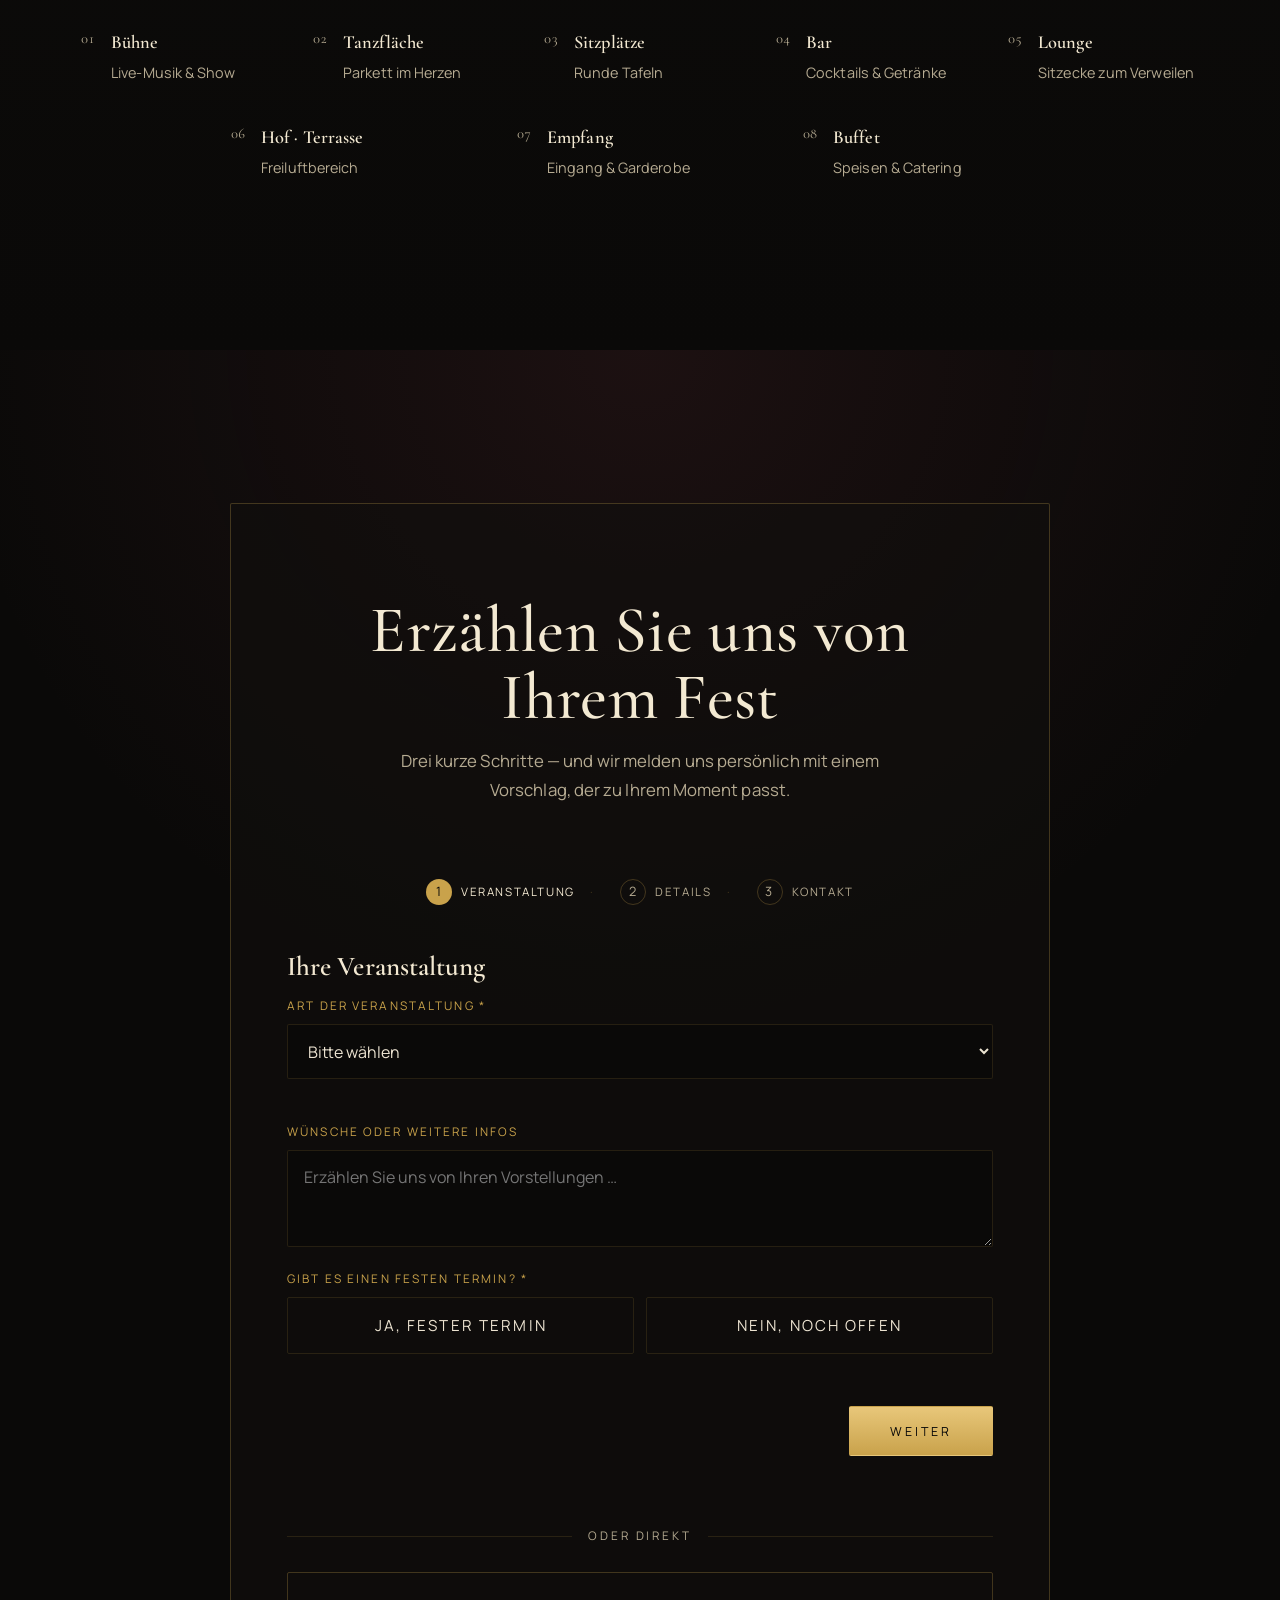
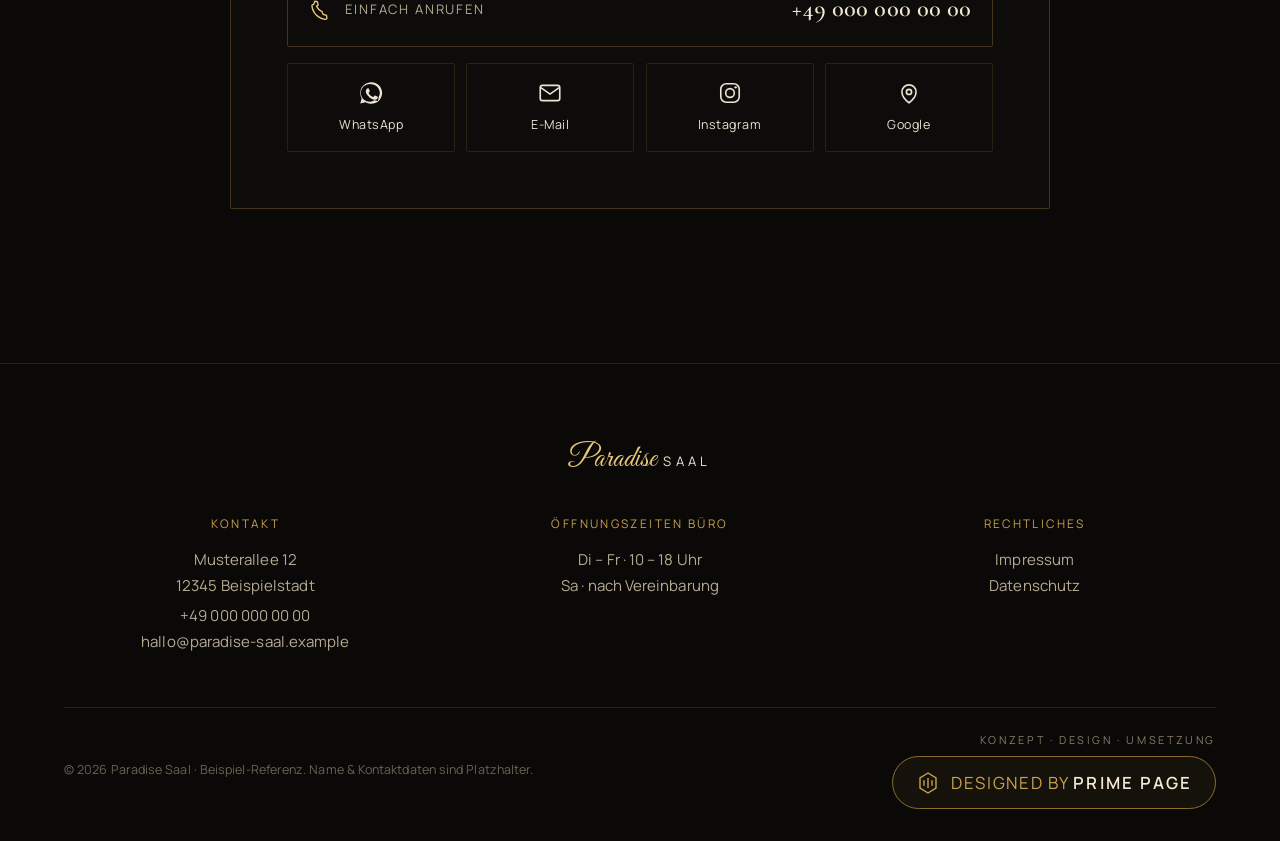
==== commit a680a160: "Restore paradise-saal to last good version (recover zone photos + improvements lost by my folder ove" ====
--- a/paradise-saal/index.html
+++ b/paradise-saal/index.html
@@ -163,17 +163,17 @@
   </div>
 
   <div class="gallery-grid" id="galleryGrid">
-    <figure class="gtile gtile--wide"><img src="assets/img/venue-panorama.jpg" alt="Lichtdurchfluteter Saal mit Glasfront und Samtsesseln" loading="lazy"></figure>
-    <figure class="gtile gtile--tall"><img src="assets/img/venue-torte.jpg" alt="Mehrstöckige Hochzeitstorte in Weiß mit Blütendekor" loading="lazy"></figure>
-    <figure class="gtile gtile--tall"><img src="assets/img/venue-tische.jpg" alt="Elegant eingedeckte Tische mit dunklen Samtsesseln" loading="lazy"></figure>
-    <figure class="gtile"><img class="pos-top" src="assets/img/venue-ballsaal.jpg" alt="Sechseckige Deckengestaltung mit warmem Licht" loading="lazy"></figure>
-    <figure class="gtile"><img src="assets/img/venue-buffet.jpg" alt="Reich gedecktes Buffet mit Chafing-Dishes" loading="lazy"></figure>
-    <figure class="gtile gtile--wide"><img src="assets/img/venue-catering.jpg" alt="Festliches Fingerfood- und Vorspeisen-Arrangement" loading="lazy"></figure>
-    <figure class="gtile"><img src="assets/img/venue-ballsaal.jpg" alt="Großer Ballsaal am Abend mit stimmungsvoller Beleuchtung" loading="lazy"></figure>
-    <figure class="gtile"><img class="pos-detail" src="assets/img/venue-torte.jpg" alt="Detail der Torte mit filigranen Zuckerblüten" loading="lazy"></figure>
-    <figure class="gtile gtile--wide"><img class="pos-bottom" src="assets/img/venue-panorama.jpg" alt="Loungebereich mit Blick ins Grüne" loading="lazy"></figure>
-    <figure class="gtile"><img class="pos-detail" src="assets/img/venue-tische.jpg" alt="Detail der Tischdekoration mit Serviette und Tischleuchte" loading="lazy"></figure>
-    <figure class="gtile"><img class="pos-detail" src="assets/img/venue-catering.jpg" alt="Frische Häppchen und Fruchtplatte im Detail" loading="lazy"></figure>
+    <figure class="gtile gtile--wide"><img src="assets/img/zone-buehne.jpg" alt="Bühne mit festlicher Beleuchtung" loading="lazy"></figure>
+    <figure class="gtile gtile--tall"><img src="assets/img/zone-lounge.jpg" alt="Elegante Lounge in Schwarz und Gold" loading="lazy"></figure>
+    <figure class="gtile gtile--wide"><img src="assets/img/gallery-panorama-lounge.jpg" alt="Panorama-Saal mit Glasfront, dunklen Samtsesseln und Tageslicht" loading="lazy"></figure>
+    <figure class="gtile"><img src="assets/img/zone-empfang.jpg" alt="Empfangsbereich mit Kronleuchter" loading="lazy"></figure>
+    <figure class="gtile"><img src="assets/img/zone-tanz.jpg" alt="Tanzfläche im Ballsaal mit blauer Beleuchtung" loading="lazy"></figure>
+    <figure class="gtile gtile--wide"><img src="assets/img/zone-hof.jpg" alt="Hof und Terrasse im Freien mit Sonnenschirmen" loading="lazy"></figure>
+    <figure class="gtile"><img src="assets/img/zone-tische.jpg" alt="Festlich eingedeckte Sitzplätze" loading="lazy"></figure>
+    <figure class="gtile"><img src="assets/img/zone-buffet-1.jpg" alt="Buffet mit feinen Vorspeisen" loading="lazy"></figure>
+    <figure class="gtile gtile--wide"><img src="assets/img/zone-buffet-3.jpg" alt="Dessertbuffet mit süßen Köstlichkeiten" loading="lazy"></figure>
+    <figure class="gtile"><img src="assets/img/zone-bar.jpg" alt="Bar mit warmem Licht und Gold-Akzenten" loading="lazy"></figure>
+    <figure class="gtile"><img src="assets/img/zone-buffet-2.jpg" alt="Warmes Buffet mit herzhaften Speisen" loading="lazy"></figure>
   </div>
 </section>
 
@@ -272,6 +272,7 @@
       <p class="eyebrow eyebrow--center eyebrow--light">Scrollen Sie durch den Saal</p>
       <h2 class="rundgang__title">Ein Rundgang, <em>Schritt für Schritt</em></h2>
       <p class="rundgang__hint">Bewegen Sie sich weiter — der Saal öffnet sich vor Ihnen.</p>
+      <p class="rundgang__step" id="hallStep" aria-live="polite"><span class="rundgang__step-no" id="hallStepNo"></span><span class="rundgang__step-name" id="hallStepName"></span></p>
     </div>
     <div class="rundgang__progress"><span id="hallProgress"></span></div>
   </div>
@@ -322,7 +323,7 @@
       <div class="saal3d" id="saal3d">
         <div class="saal3d__scene">
           <div class="saal3d__floor" id="fp">
-            <svg class="fp-svg" viewBox="0 0 900 600" role="img" aria-label="Grundriss des Saals mit Bühne, Tanzfläche, Sitzplätzen, Bar, Lounge, Empfang und Hof">
+            <svg class="fp-svg" viewBox="0 0 900 600" role="img" aria-label="Grundriss des Saals mit Bühne, Buffet, Tanzfläche, Sitzplätzen, Bar, Lounge, Empfang und Hof">
               <!-- Umriss: achteckiger Saal -->
               <polygon class="fp-wall" points="118,118 562,118 616,172 616,482 562,536 118,536 64,482 64,172"/>
               <!-- Hof-Terrasse (Freifläche rechts) -->
@@ -336,6 +337,16 @@
                 <path class="fp-glow" d="M262 118 a78 78 0 0 1 156 0 z"/>
                 <path class="fp-line" d="M282 110 a58 58 0 0 1 116 0" fill="none"/>
                 <text class="fp-label" x="340" y="86">BÜHNE</text>
+              </g>
+
+              <!-- Buffet (Theke oben rechts, neben der Bühne) -->
+              <g class="zone" data-zone="buffet" role="button" tabindex="0" aria-label="Buffet — Bild öffnen">
+                <rect class="fp-fill fp-buffet" x="452" y="150" width="120" height="30" rx="11"/>
+                <circle class="fp-stool" cx="476" cy="165" r="5"/>
+                <circle class="fp-stool" cx="500" cy="165" r="5"/>
+                <circle class="fp-stool" cx="524" cy="165" r="5"/>
+                <circle class="fp-stool" cx="548" cy="165" r="5"/>
+                <text class="fp-label" x="512" y="140">BUFFET</text>
               </g>
 
               <!-- Tanzfläche (rund) -->
@@ -425,6 +436,7 @@
     <li data-zone="lounge"><span class="fp-legend__no">05</span><span><strong>Lounge</strong>Sitzecke zum Verweilen</span></li>
     <li data-zone="hof"><span class="fp-legend__no">06</span><span><strong>Hof · Terrasse</strong>Freiluftbereich</span></li>
     <li data-zone="empfang"><span class="fp-legend__no">07</span><span><strong>Empfang</strong>Eingang &amp; Garderobe</span></li>
+    <li data-zone="buffet"><span class="fp-legend__no">08</span><span><strong>Buffet</strong>Speisen &amp; Catering</span></li>
   </ul>
 
   <!-- Bild-Popup je Bereich -->
@@ -432,8 +444,13 @@
     <div class="fp-modal__backdrop" data-close></div>
     <figure class="fp-modal__fig" role="dialog" aria-modal="true" aria-labelledby="fpModalCap">
       <button class="fp-modal__close" data-close aria-label="Schließen">&times;</button>
-      <img id="fpModalImg" alt="">
-      <figcaption id="fpModalCap"></figcaption>
+      <div class="fp-modal__stage">
+        <img id="fpModalImg" alt="">
+        <button class="fp-modal__nav fp-modal__nav--prev" id="fpPrev" type="button" aria-label="Vorheriges Bild" hidden>&#8249;</button>
+        <button class="fp-modal__nav fp-modal__nav--next" id="fpNext" type="button" aria-label="Nächstes Bild" hidden>&#8250;</button>
+      </div>
+      <figcaption id="fpModalCap"><span class="fp-modal__title" id="fpModalTitle"></span><span class="fp-modal__sub" id="fpModalSub"></span></figcaption>
+      <div class="fp-modal__dots" id="fpDots" hidden></div>
     </figure>
   </div>
 </section>
@@ -667,17 +684,19 @@
 
   <div class="footer__bar">
     <p class="footer__legal">© <span id="year"></span> Paradise Saal · Beispiel-Referenz. Name &amp; Kontaktdaten sind Platzhalter.</p>
-    <!-- Designed-by-Credit — dezent. Logo bei Bedarf in assets/img/primepage-logo.svg ablegen. -->
-    <!-- PLATZHALTER: href auf echte Prime-Page-Domain setzen; Logo in assets/img/primepage-logo.svg ablegen -->
-    <a class="pp-credit" href="https://www.prime-page.example" target="_blank" rel="noopener" aria-label="Designed by Prime Page — zur Website">
-      <span class="pp-credit__mark" aria-hidden="true">
-        <img class="pp-credit__logo" src="assets/img/primepage-logo.svg" alt="" onerror="this.style.display='none';this.nextElementSibling.style.display='inline-flex';">
-        <span class="pp-credit__fallback">
-          <svg viewBox="0 0 24 24" fill="none" stroke="currentColor" stroke-width="1.4"><path d="M12 2 4 7v10l8 5 8-5V7l-8-5Z"/><path d="M12 7v10M8 9.2v5.6M16 9.2v5.6"/></svg>
+    <!-- Designed-by-Credit — prominent. Logo bei Bedarf in assets/img/primepage-logo.svg ablegen. -->
+    <div class="pp-credit-wrap">
+      <span class="pp-credit-eyebrow">Konzept · Design · Umsetzung</span>
+      <a class="pp-credit" href="https://www.prime1page.de" target="_blank" rel="noopener" aria-label="Designed by Prime Page — zur Website">
+        <span class="pp-credit__mark" aria-hidden="true">
+          <img class="pp-credit__logo" src="assets/img/primepage-logo.svg" alt="" onerror="this.style.display='none';this.nextElementSibling.style.display='inline-flex';">
+          <span class="pp-credit__fallback">
+            <svg viewBox="0 0 24 24" fill="none" stroke="currentColor" stroke-width="1.4"><path d="M12 2 4 7v10l8 5 8-5V7l-8-5Z"/><path d="M12 7v10M8 9.2v5.6M16 9.2v5.6"/></svg>
+          </span>
         </span>
-      </span>
-      <span class="pp-credit__txt">designed by <strong>Prime&nbsp;Page</strong></span>
-    </a>
+        <span class="pp-credit__txt">designed by <strong>Prime&nbsp;Page</strong></span>
+      </a>
+    </div>
   </div>
 </footer>
 
--- a/paradise-saal/css/styles.css
+++ b/paradise-saal/css/styles.css
@@ -168,45 +168,34 @@
 /* Schnellzugriff-Leiste — immer sichtbar (mobil), direkt zu den Bereichen */
 .quicknav{ display:none; }
 @media (max-width:760px){
-  /* Chip-Leiste GANZ OBEN, deckend, dauerhaft sichtbar */
   .quicknav{
-    position:fixed; left:0; right:0; top:0; z-index:101;
-    display:flex; gap:.45rem; align-items:center;
-    padding:.6rem var(--pad);
-    padding-top:max(.6rem, env(safe-area-inset-top));
+    position:fixed; left:0; right:0; top:var(--navh,54px); z-index:99;
+    display:flex; gap:.5rem; align-items:center;
+    padding:.55rem var(--pad);
     overflow-x:auto; -webkit-overflow-scrolling:touch;
-    background:var(--noir);
-    border-bottom:1px solid var(--line);
-    box-shadow:0 6px 18px -10px rgba(0,0,0,.9);
+    background:rgba(10,9,8,.92); backdrop-filter:blur(12px);
+    border-bottom:1px solid var(--line-soft);
     scrollbar-width:none;
   }
   .quicknav::-webkit-scrollbar{ display:none; }
   .quicknav a{
     flex:0 0 auto; white-space:nowrap;
-    font-size:.72rem; letter-spacing:.12em; text-transform:uppercase;
-    color:var(--ink); padding:.5rem .85rem;
+    font-size:.7rem; letter-spacing:.14em; text-transform:uppercase;
+    color:var(--ink-dim); padding:.45rem .8rem;
     border:1px solid var(--line-soft); border-radius:999px;
     transition:color .25s ease, border-color .25s ease, background .25s ease;
   }
-  .quicknav a.is-current{ color:var(--noir); background:rgba(201,162,75,.85); border-color:transparent; }
+  .quicknav a.is-current{ color:var(--champagne); border-color:var(--line); }
   .quicknav__cta{
-    color:var(--noir); background:var(--gold); border-color:transparent; font-weight:700;
-    position:sticky; right:0; margin-left:.3rem;       /* immer sichtbar am rechten Rand */
-    box-shadow:-16px 0 14px -8px var(--noir);
-  }
-
-  /* Logo NICHT mehr fixiert: sitzt unter der Chip-Leiste und scrollt weg */
-  .nav{
-    position:absolute; top:calc(2.9rem + env(safe-area-inset-top)); z-index:90;
-    padding-top:.4rem; padding-bottom:.4rem;
-    background:transparent !important; border-bottom-color:transparent !important;
-    backdrop-filter:none !important;
+    color:var(--noir); background:var(--gold); border-color:transparent; font-weight:600;
+    position:sticky; right:0; margin-left:.25rem;      /* immer sichtbar am rechten Rand */
+    box-shadow:-14px 0 12px -8px rgba(10,9,8,.95);
   }
 }
 /* Anker-Ziele nicht unter den fixen Leisten verstecken */
 #top,#anlaesse,#galerie,#rundgang,#raumplan,#stimmen,#location,#kontakt{ scroll-margin-top:78px; }
 @media (max-width:760px){
-  #anlaesse,#galerie,#rundgang,#raumplan,#stimmen,#location,#kontakt{ scroll-margin-top:64px; }
+  #anlaesse,#galerie,#rundgang,#raumplan,#stimmen,#location,#kontakt{ scroll-margin-top:118px; }
 }
 
 /* ============================================================
@@ -427,6 +416,17 @@
 }
 .rundgang__title em{ font-style:italic; color:var(--gold-bright); }
 .rundgang__hint{ color:var(--ink-dim); font-size:.95rem; margin:0; }
+.rundgang__step{
+  display:inline-flex; align-items:center; gap:.7rem; margin:1.4rem 0 0;
+  padding:.5rem 1.2rem; border:1px solid rgba(232,199,122,.4); border-radius:999px;
+  background:rgba(6,5,4,.35); backdrop-filter:blur(3px);
+}
+.rundgang__step-no{
+  font-size:.72rem; letter-spacing:.14em; color:var(--gold-bright); font-variant-numeric:tabular-nums;
+}
+.rundgang__step-name{
+  font-family:var(--serif); font-size:1.15rem; color:var(--champagne); letter-spacing:.02em;
+}
 .rundgang__progress{
   position:absolute; left:var(--pad); right:var(--pad); bottom:34px; z-index:2;
   height:1px; background:var(--line-soft);
@@ -469,7 +469,7 @@
 .floorplan{ padding:clamp(6rem,12vw,11rem) var(--pad); background:linear-gradient(180deg,var(--noir-2),var(--noir)); }
 
 /* ---- 3D-Szene: erst alles von oben, dann Drehung beim Wegscrollen ---- */
-.fp3d{ position:relative; height:230vh; }              /* Scroll-Strecke */
+.fp3d{ position:relative; height:200vh; }              /* Scroll-Strecke */
 .fp3d__sticky{
   position:sticky; top:0; min-height:100vh;
   display:flex; flex-direction:column; align-items:center; justify-content:center;
@@ -483,7 +483,7 @@
 }
 .saal3d__scene{
   transform-style:preserve-3d;
-  transform:rotateX(calc(var(--p) * 48deg));   /* flacher/steiler Blick von oben hinein */
+  transform:rotateX(calc(var(--p) * 60deg));   /* flacher/steiler Blick von oben hinein */
   transition:transform .12s linear;
 }
 .saal3d__floor{
@@ -537,6 +537,7 @@
 .seat{ fill:none; stroke:var(--gold); stroke-opacity:.35; stroke-width:1; stroke-dasharray:3 4; }
 .tbl{ fill:rgba(201,162,75,.14); stroke:var(--gold); stroke-opacity:.5; stroke-width:1; }
 .fp-bar{ fill:rgba(201,162,75,.1); }
+.fp-buffet{ fill:rgba(232,199,122,.13); }
 .fp-stool{ fill:var(--gold); opacity:.5; }
 .fp-sofa{ fill:rgba(201,162,75,.1); }
 .fp-open{ fill:#080706; stroke:var(--gold-bright); stroke-width:2; }
@@ -598,9 +599,17 @@
 }
 .fp-modal__fig img{ width:100%; max-height:70vh; object-fit:cover; display:block; }
 .fp-modal__fig figcaption{
-  padding:1rem 1.4rem; font-family:var(--serif); font-size:1.3rem; color:var(--champagne);
-  border-top:1px solid var(--line-soft);
-}
+  padding:1rem 1.4rem; border-top:1px solid var(--line-soft);
+}
+.fp-modal__title{
+  display:block; font-family:var(--serif); font-size:1.3rem; color:var(--champagne); line-height:1.2;
+}
+.fp-modal__sub{
+  display:block; margin-top:.3rem; font-family:var(--sans, inherit);
+  font-size:.92rem; font-style:italic; letter-spacing:.01em;
+  color:var(--muted, rgba(232,225,210,.68));
+}
+.fp-modal__sub:empty{ display:none; }
 .fp-modal__close{
   position:absolute; top:.6rem; right:.6rem; z-index:2;
   width:40px; height:40px; border-radius:50%; cursor:pointer;
@@ -609,6 +618,24 @@
   transition:background .25s ease, border-color .25s ease;
 }
 .fp-modal__close:hover{ background:var(--gold); color:var(--noir); border-color:transparent; }
+.fp-modal__stage{ position:relative; }
+.fp-modal__nav{
+  position:absolute; top:50%; transform:translateY(-50%); z-index:2;
+  width:46px; height:46px; border-radius:50%; cursor:pointer;
+  background:rgba(10,9,8,.55); border:1px solid var(--line); color:var(--champagne);
+  font-size:1.7rem; line-height:1; display:grid; place-items:center;
+  transition:background .25s ease, color .25s ease, border-color .25s ease;
+  -webkit-backdrop-filter:blur(2px); backdrop-filter:blur(2px);
+}
+.fp-modal__nav:hover{ background:var(--gold); color:var(--noir); border-color:transparent; }
+.fp-modal__nav--prev{ left:12px; }
+.fp-modal__nav--next{ right:12px; }
+.fp-modal__nav[hidden]{ display:none; }
+.fp-modal__dots{ display:flex; gap:8px; justify-content:center; padding:12px 0 16px; background:var(--noir-2); }
+.fp-modal__dots[hidden]{ display:none; }
+.fp-dot{ width:9px; height:9px; padding:0; border:0; border-radius:50%; cursor:pointer; background:rgba(201,162,75,.35); transition:background .25s ease, transform .25s ease; }
+.fp-dot:hover{ background:rgba(201,162,75,.6); }
+.fp-dot.is-on{ background:var(--gold-bright); transform:scale(1.25); }
 @keyframes fadeIn{ from{ opacity:0; } }
 @keyframes modalIn{ from{ opacity:0; transform:translateY(20px) scale(.98); } }
 
@@ -731,19 +758,31 @@
 }
 .footer__legal{ color:#6b6353; font-size:.78rem; margin:0; }
 
-/* dezenter Prime-Page-Credit */
+/* Prime-Page-Credit — prominent */
+.pp-credit-wrap{ display:flex; flex-direction:column; align-items:flex-end; gap:.45rem; }
+.pp-credit-eyebrow{
+  font-size:.68rem; letter-spacing:.24em; text-transform:uppercase; color:#8a7f68;
+}
 .pp-credit{
-  display:inline-flex; align-items:center; gap:.45rem;
-  color:#6b6353; font-size:.72rem; letter-spacing:.08em;
-  opacity:.7; transition:opacity .3s ease, color .3s ease;
-}
-.pp-credit:hover{ opacity:1; color:var(--gold); }
-.pp-credit__mark{ display:inline-flex; align-items:center; color:var(--gold-deep); transition:color .3s ease; }
+  display:inline-flex; align-items:center; gap:.7rem;
+  padding:.7rem 1.4rem; border:1px solid var(--gold-deep); border-radius:999px;
+  background:rgba(201,162,75,.06);
+  color:var(--gold); font-size:1.05rem; letter-spacing:.1em;
+  opacity:1; transition:background .3s ease, color .3s ease, border-color .3s ease, transform .3s ease;
+}
+.pp-credit:hover{ color:var(--gold); background:rgba(201,162,75,.14); border-color:var(--gold); transform:translateY(-1px); }
+.pp-credit__mark{ display:inline-flex; align-items:center; color:var(--gold); transition:color .3s ease; }
 .pp-credit:hover .pp-credit__mark{ color:var(--gold); }
-.pp-credit__logo{ height:16px; width:auto; display:block; }
-.pp-credit__fallback{ width:15px; height:15px; display:none; }
+.pp-credit__logo{ height:26px; width:auto; display:block; }
+.pp-credit__fallback{ width:24px; height:24px; display:none; }
 .pp-credit__fallback svg{ width:100%; height:100%; }
-.pp-credit__txt strong{ font-weight:500; letter-spacing:.1em; }
+.pp-credit__txt{ text-transform:uppercase; }
+.pp-credit__txt strong{ font-weight:600; letter-spacing:.14em; color:var(--champagne); }
+@media (max-width:640px){
+  .pp-credit-wrap{ align-items:center; }
+  .pp-credit{ font-size:.95rem; padding:.6rem 1.1rem; }
+  .pp-credit__logo{ height:22px; }
+}
 
 /* ============================================================
    DIREKTKONTAKT (unter dem Formular)
@@ -881,3 +920,50 @@
   .fp3d{ height:auto; }
   .fp3d__sticky{ position:static; min-height:0; }
 }
+
+/* ============================================================
+   MOBILE-FEINSCHLIFF — Touch-Komfort & kleine Screens
+   ============================================================ */
+/* Tap-Verzögerung entfernen, Touch-Ziele komfortabler */
+a, button, .zone, .fp-legend li, .fp-dot, .quicknav a, .btn, summary{
+  touch-action:manipulation;
+}
+/* iOS: horizontales Wischen im Rundgang/Chip-Bereich sauber */
+.quicknav{ overscroll-behavior-x:contain; }
+
+@media (max-width:600px){
+  /* Bild-Popup: mehr Platz fürs Bild, Beschriftung immer sichtbar */
+  .fp-modal{ padding:12px; }
+  .fp-modal__fig img{ max-height:56vh; }
+  .fp-modal__fig figcaption{ padding:.8rem 1rem; }
+  .fp-modal__title{ font-size:1.15rem; }
+  .fp-modal__sub{ font-size:.85rem; margin-top:.25rem; }
+  .fp-modal__close{ width:44px; height:44px; }         /* volles Touch-Ziel */
+  .fp-modal__nav{ width:44px; height:44px; font-size:1.5rem; }
+  .fp-modal__nav--prev{ left:8px; }
+  .fp-modal__nav--next{ right:8px; }
+  /* Punkte: größere unsichtbare Tap-Fläche */
+  .fp-modal__dots{ gap:14px; padding:14px 0 18px; }
+  .fp-dot{ width:10px; height:10px; position:relative; }
+  .fp-dot::before{ content:''; position:absolute; inset:-11px; border-radius:50%; }
+
+  /* Rundgang: Schritt-Beschriftung kompakter */
+  .rundgang__step{ margin-top:1rem; padding:.45rem 1rem; gap:.55rem; }
+  .rundgang__step-no{ font-size:.66rem; }
+  .rundgang__step-name{ font-size:1rem; }
+  .rundgang__hint{ font-size:.86rem; }
+
+  /* Chip-Navigation: etwas größere Tap-Ziele */
+  .quicknav a{ padding:.5rem .9rem; font-size:.72rem; }
+
+  /* Galerie-Kacheln etwas höher für mehr Bildwirkung */
+  .gallery-grid{ grid-auto-rows:160px; }
+}
+
+@media (max-width:400px){
+  /* sehr schmale Geräte: eine Spalte, volle Bildhöhe */
+  .gallery-grid{ grid-template-columns:1fr; grid-auto-rows:220px; }
+  .gtile--wide{ grid-column:span 1; }
+  .gtile--tall{ grid-row:span 1; }
+  .contact-channels{ grid-template-columns:1fr; }
+}
